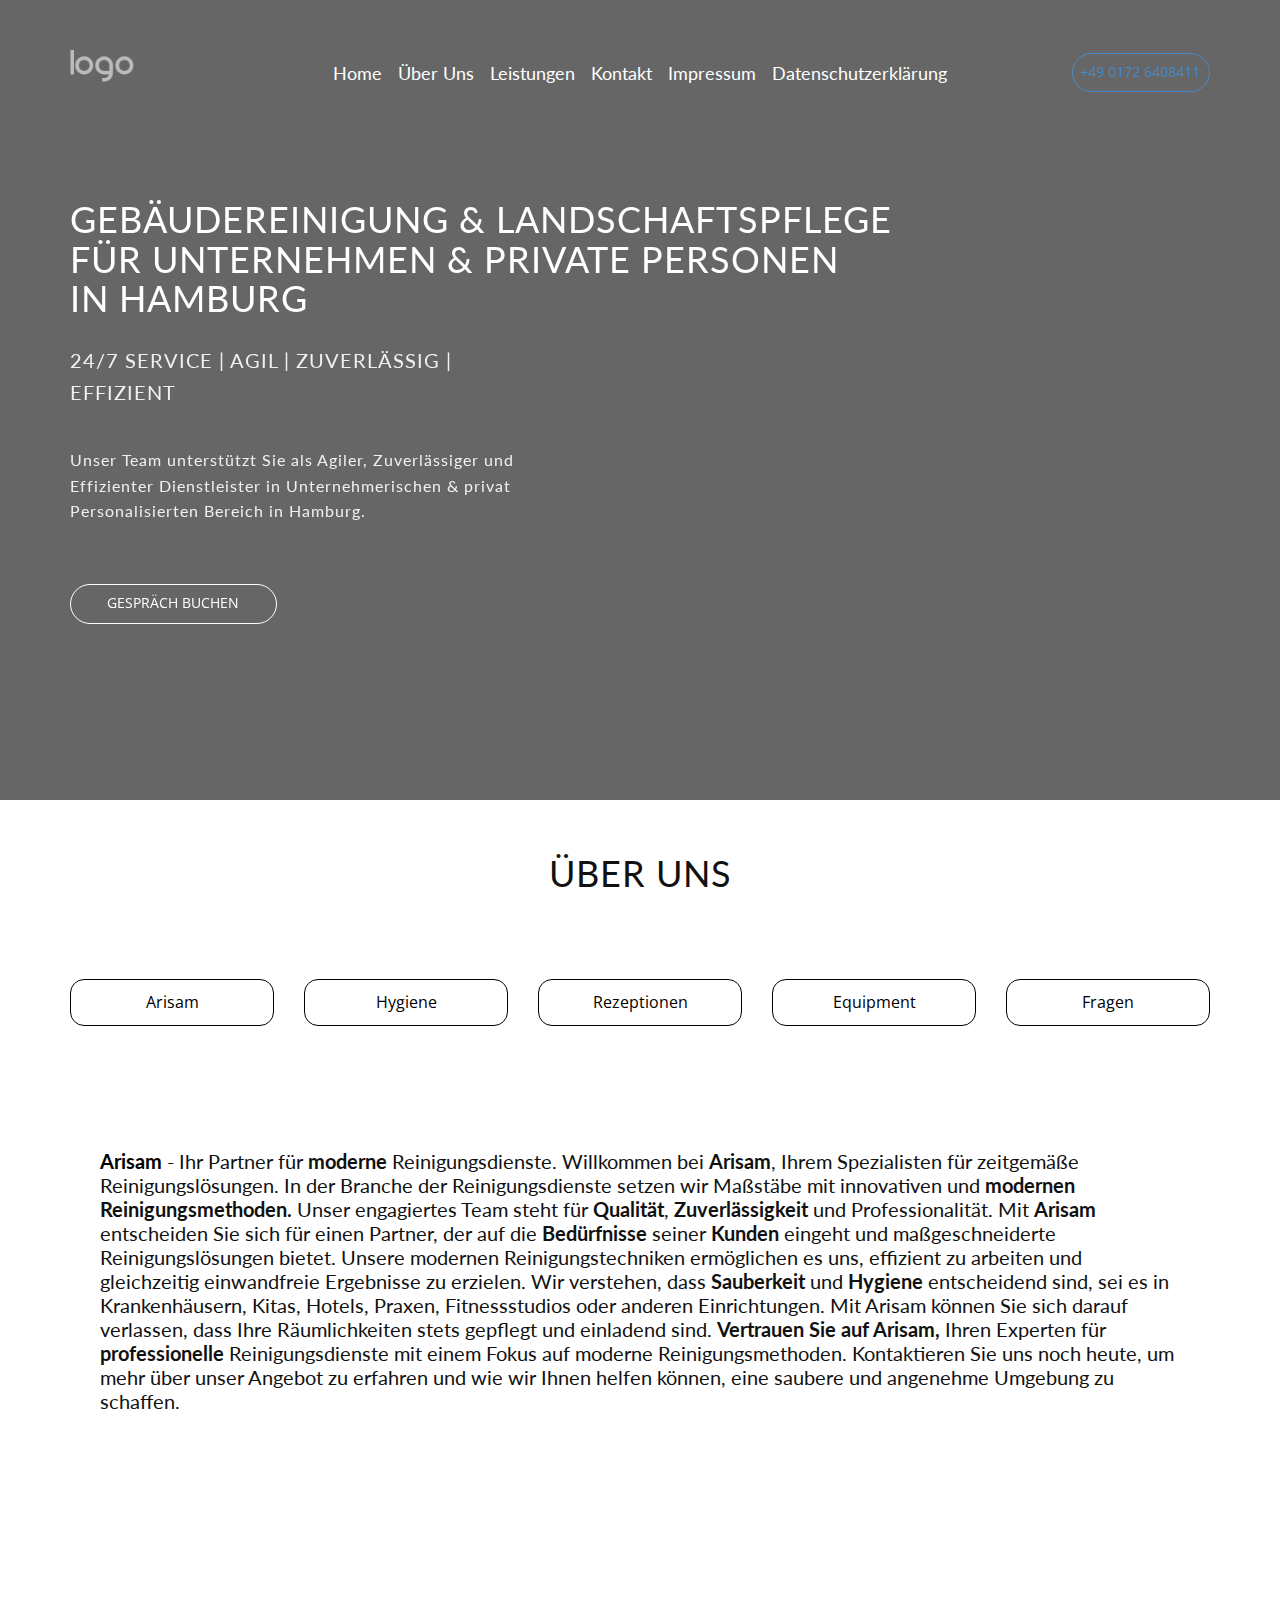
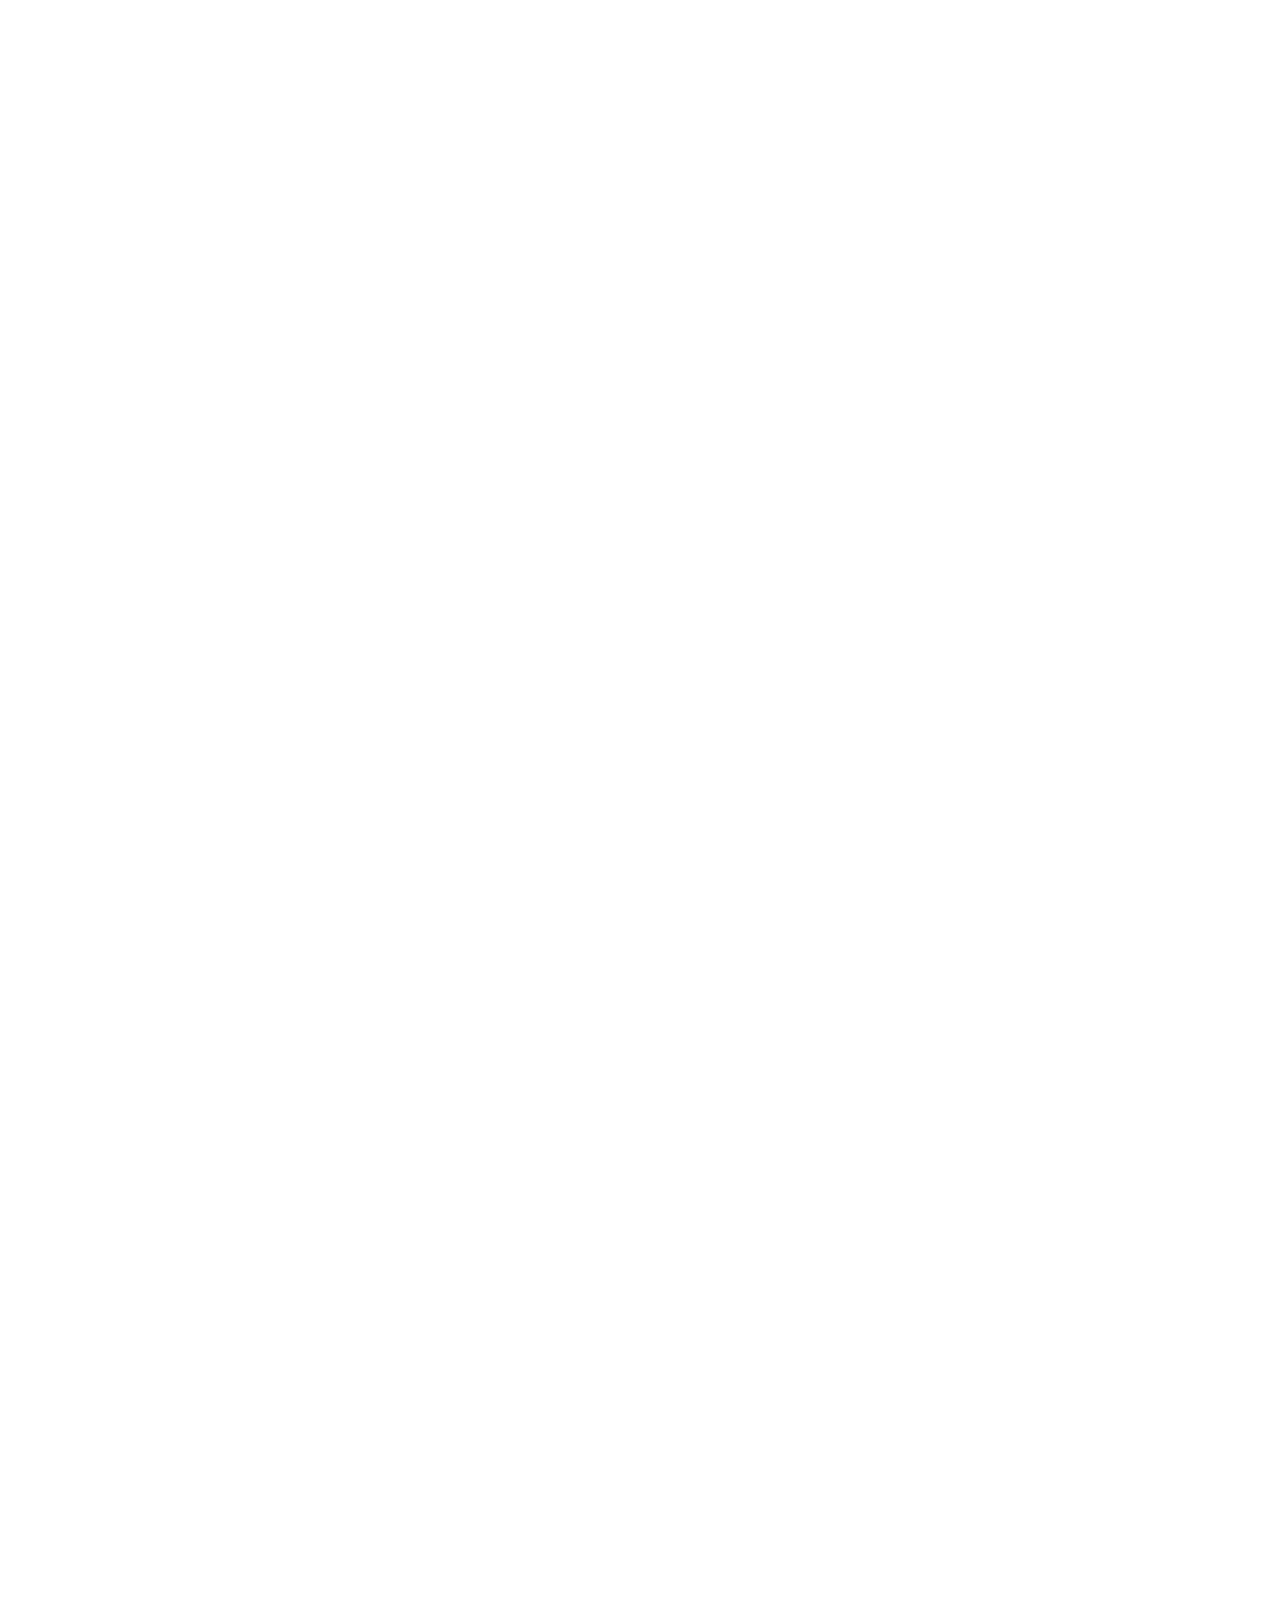
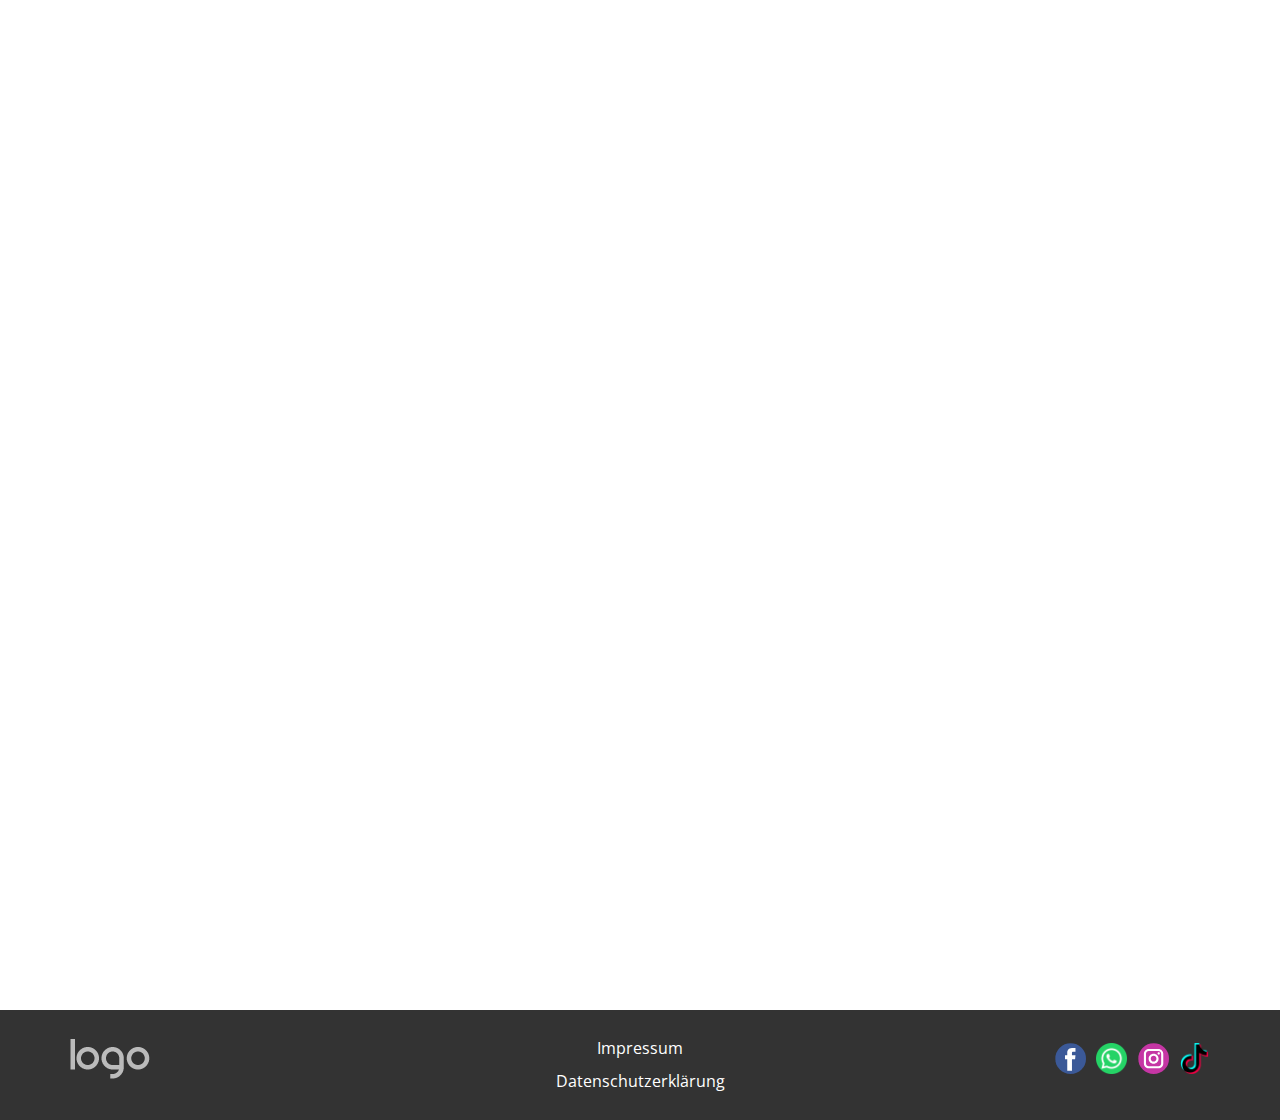
==== index.html @ d4db9c3c "teste" ====
<!DOCTYPE html>
<html style="font-size: 16px;" lang="de"><head>
    <meta name="viewport" content="width=device-width, initial-scale=1.0">
    <meta charset="utf-8">
    <meta name="keywords" content="gebäudereinigung &amp;amp; Landschaftspflege&nbsp;für unternehmen &amp;amp; private personen&nbsp;in hamburg​">
    <meta name="description" content="">
    <title>Arisam | Gebäudereinigung</title>
    <script id="usercentrics-cmp" async data-eu-mode="true" data-settings-id="isVjv4gxLFCTlb" src="https://app.eu.usercentrics.eu/browser-ui/latest/loader.js"></script>
    <link rel="stylesheet" href="style.css" media="screen">
<link rel="stylesheet" href="Home.css" media="screen">
    <script class="u-script" type="text/javascript" src="jquery-1.9.1.min.js" defer=""></script>
    <script class="u-script" type="text/javascript" src="main.js" defer=""></script>
    <meta name="referrer" content="origin">
    <link id="u-theme-google-font" rel="stylesheet" href="https://fonts.googleapis.com/css?family=Roboto:100,100i,300,300i,400,400i,500,500i,700,700i,900,900i|Open+Sans:300,300i,400,400i,500,500i,600,600i,700,700i,800,800i">
    <link id="u-page-google-font" rel="stylesheet" href="https://fonts.googleapis.com/css?family=Lato:100,100i,300,300i,400,400i,700,700i,900,900i">
    
    
    
    
    
    
    <script type="application/ld+json">{
		"@context": "http://schema.org",
		"@type": "Organization",
		"name": "Arisam",
		"url": "/",
		"logo": "images/default-logo.png",
		"sameAs": []
}</script>
    <meta name="theme-color" content="#478ac9">
    <meta property="og:title" content="Home">
    <meta property="og:description" content="">
    <meta property="og:type" content="website">
    <link rel="canonical" href="/">
  <meta data-intl-tel-input-cdn-path="intlTelInput/"></head>
  <body data-home-page="https://website6240409..io/Home.html?version=733e96cb-201c-12e9-21e8-e56698cddb8b" data-home-page-title="Home" data-path-to-root="./" data-include-products="false" class="u-body u-overlap u-overlap-contrast u-xxl-mode" data-lang="en"><header class="u-clearfix u-header u-header" id="sec-2824"><div class="u-clearfix u-sheet u-sheet-1">
        <a href="#" class="u-image u-logo u-image-1" data-image-width="80" data-image-height="40">
          <img class="u-logo-image u-logo-image-1" src="images/default-logo.png">
        </a>
        <nav class="u-menu u-menu-one-level u-offcanvas u-menu-1" data-responsive-from="SM">
          <div class="menu-collapse u-custom-font u-font-lato" style="font-size: 1.125rem; letter-spacing: 0px;">
            <a class="u-button-style u-custom-left-right-menu-spacing u-custom-padding-bottom u-custom-text-active-color u-custom-text-color u-custom-text-hover-color u-custom-top-bottom-menu-spacing u-nav-link u-text-active-palette-1-base u-text-black u-text-hover-palette-2-base" href="#" style="padding: 4px 10px; font-size: calc(1em + 8px);">
              <svg class="u-svg-link" viewBox="0 0 24 24"><use xmlns:xlink="http://www.w3.org/1999/xlink" xlink:href="#menu-hamburger"></use></svg>
              <svg class="u-svg-content" version="1.1" id="menu-hamburger" viewBox="0 0 16 16" x="0px" y="0px" xmlns:xlink="http://www.w3.org/1999/xlink" xmlns="http://www.w3.org/2000/svg"><g><rect y="1" width="16" height="2"></rect><rect y="7" width="16" height="2"></rect><rect y="13" width="16" height="2"></rect>
</g></svg>
            </a>
          </div>
          <div class="u-custom-menu u-nav-container">
            <ul class="u-custom-font u-font-lato u-nav u-unstyled u-nav-1"><li class="u-nav-item"><a class="u-button-style u-nav-link u-text-active-white u-text-hover-white" href="Home.html" style="padding: 10px 8px;">Home</a>
            </li><li class="u-nav-item"><a class="u-button-style u-nav-link u-text-active-white u-text-hover-white" href="#sec-40c2" style="padding: 10px 8px;">Über Uns</a>
            </li><li class="u-nav-item"><a class="u-button-style u-nav-link u-text-active-white u-text-hover-white" href="#sec-1cfa" style="padding: 10px 8px;">Leistungen</a>
            </li><li class="u-nav-item"><a class="u-button-style u-nav-link u-text-active-white u-text-hover-white" href="#sec-18fa" style="padding: 10px 8px;">Kontakt</a>
            </li><li class="u-nav-item"><a class="u-button-style u-nav-link u-text-active-white u-text-hover-white" href="#sec-18fa" style="padding: 10px 8px;">Impressum</a>
            </li><li class="u-nav-item"><a class="u-button-style u-nav-link u-text-active-white u-text-hover-white" href="#sec-18fa" style="padding: 10px 8px;">Datenschutzerklärung</a>
            </li></ul>
          </div>
          <div class="u-custom-menu u-nav-container-collapse">
            <div class="u-black u-container-style u-inner-container-layout u-opacity u-opacity-95 u-sidenav">
              <div class="u-inner-container-layout u-sidenav-overflow">
                <div class="u-menu-close"></div>
                <ul class="u-align-center u-nav u-popupmenu-items u-unstyled u-nav-2"><li class="u-nav-item"><a class="u-button-style u-nav-link" href="Home.html">Home</a>
</li><li class="u-nav-item"><a class="u-button-style u-nav-link" href="#sec-40c2">Über Uns</a>
</li><li class="u-nav-item"><a class="u-button-style u-nav-link" href="#">Leistungen</a>
</li><li class="u-nav-item"><a class="u-button-style  u-nav-link" href="#">Kontakt</a>
</li><li class="u-nav-item"><a class="u-button-style u-nav-link" href="#">Impressum</a>
</li><li class="u-nav-item"><a class="u-button-style u-nav-link" href="#">Datenschutzerklärung</a>
</li></ul>
              </div>
            </div>
            <div class="u-black u-menu-overlay u-opacity u-opacity-70"></div>
          </div>
        </nav>
        <a href="tel: 0172 6408411" class="u-align-center u-border-1 u-border-hover-palette-1-base u-border-palette-1-base u-btn u-btn-round u-button-style u-none u-radius u-text-active-white u-text-palette-1-base u-btn-1" data-animation-name="customAnimationIn" data-animation-duration="2000" data-animation-delay="0">+49 0172 6408411</a>
      </div></header>
    <section class="u-clearfix u-shading u-uploaded-video u-video u-section-1" id="sec-b56a">
      <div class="u-background-video u-expanded" style="">
        <div class="embed-responsive">
          <video class="embed-responsive-item" data-autoplay="1" loop="" muted="1" autoplay="autoplay" playsinline="">
            <source src="files/AddTitle.webm" type="video/webm">
            <p>Your browser does not support HTML5 video.</p>
          </video>
        </div>
        <div class="u-video-shading" style="background-image: linear-gradient(0deg, rgba(0,0,0,0.6), rgba(0,0,0,0.6));"></div>
      </div>
      <div class="u-clearfix u-sheet u-sheet-1">
        <h1 class="u-custom-font u-font-lato u-text u-text-1" data-animation-name="customAnimationIn" data-animation-duration="2000">gebäudereinigung &amp; Landschaftspflege&nbsp;<br>für unternehmen &amp; private personen&nbsp;<br>in hamburg 
        </h1>
        <p class="u-custom-font u-font-lato u-text u-text-custom-color-2 u-text-2" data-animation-name="customAnimationIn" data-animation-duration="2000">24/7 Service | Agil | Zuverlässig | Effizient </p>
        <p class="u-custom-font u-font-lato u-text u-text-custom-color-2 u-text-3" data-animation-name="customAnimationIn" data-animation-duration="2000">Unser Team unterstützt Sie als Agiler, Zuverlässiger und Effizienter Dienstleister in Unternehmerischen &amp; privat Personalisierten Bereich in Hamburg.</p>
        <a href="#" class="u-align-center u-border-1 u-border-hover-custom-color-1 u-border-white u-btn u-btn-round u-button-style u-none u-radius-50 u-text-active-white u-text-body-alt-color u-btn-1" data-animation-name="customAnimationIn" data-animation-duration="2000">gespräch buchen </a>
      </div>
    </section>
    <section class="u-clearfix u-section-2" id="sec-40c2">
      <div class="u-clearfix u-sheet u-sheet-1">
        <h1 class="u-custom-font u-font-lato u-text u-text-default u-text-1">Über uns </h1>
        <div class="u-expanded-width u-tab-links-align-justify u-tabs u-tabs-1">
          <ul class="u-spacing-30 u-tab-list u-unstyled" role="tablist"><li class="u-tab-item" role="presentation"><a class="active u-border-1 u-border-black u-btn-round u-button-style u-hover-custom-color-8 u-radius u-tab-link u-tab-link-1" id="link-tab-081f" href="#tab-081f" role="tab" aria-controls="tab-081f" aria-selected="true">Arisam </a>
</li><li class="u-tab-item" role="presentation"><a class="u-border-1 u-border-black u-btn-round u-button-style u-hover-custom-color-8 u-radius u-tab-link u-tab-link-2" id="link-tab-4d57" href="#tab-4d57" role="tab" aria-controls="tab-4d57" aria-selected="false">Hygiene </a>
</li><li class="u-tab-item" role="presentation"><a class="u-border-1 u-border-black u-btn-round u-button-style u-hover-custom-color-8 u-radius u-tab-link u-tab-link-3" id="link-tab-3a42" href="#tab-3a42" role="tab" aria-controls="tab-3a42" aria-selected="false">Rezeptionen </a>
</li><li class="u-tab-item u-tab-item-4" role="presentation"><a class="u-border-1 u-border-black u-btn-round u-button-style u-hover-custom-color-8 u-radius u-tab-link u-tab-link-4" id="tab-d7e7" href="#link-tab-d7e7" role="tab" aria-controls="link-tab-d7e7" aria-selected="false">Equipment </a>
</li><li class="u-tab-item u-tab-item-5" role="presentation"><a class="u-border-1 u-border-black u-btn-round u-button-style u-hover-custom-color-8 u-radius u-tab-link u-tab-link-5" id="tab-6219" href="#link-tab-6219" role="tab" aria-controls="link-tab-6219" aria-selected="false">Fragen </a>
</li></ul>
          <div class="u-tab-content">
            <div class="u-container-style u-tab-active u-tab-pane" id="tab-081f" role="tabpanel" aria-labelledby="link-tab-081f">
              <div class="u-container-layout u-valign-bottom-xs u-container-layout-1">
                <h4 class="u-custom-font u-font-lato u-text u-text-2">
                  <span class="u-text-black" style="font-weight: 700;">Arisam</span> - Ihr Partner für <span style="font-weight: 700;">moderne</span> Reinigungsdienste. Willkommen bei <span style="font-weight: 700;">Arisam</span>, Ihrem Spezialisten für zeitgemäße Reinigungslösungen. In der Branche der Reinigungsdienste setzen wir Maßstäbe mit innovativen und <span style="font-weight: 700;">modernen Reinigungsmethoden.</span> Unser engagiertes Team steht für <span style="font-weight: 700;">Qualität</span>, <span style="font-weight: 700;">Zuverlässigkeit</span> und Professionalität.
Mit <span style="font-weight: 700;">Arisam</span> entscheiden Sie sich für einen Partner, der auf die <span style="font-weight: 700;">Bedürfnisse</span> seiner <span style="font-weight: 700;">Kunden</span> eingeht und maßgeschneiderte Reinigungslösungen bietet. Unsere modernen Reinigungstechniken ermöglichen es uns, effizient zu arbeiten und gleichzeitig einwandfreie Ergebnisse zu erzielen.
Wir verstehen, dass <span style="font-weight: 700;">Sauberkeit</span> und <span style="font-weight: 700;">Hygiene</span> entscheidend sind, sei es in Krankenhäusern, Kitas, Hotels, Praxen, Fitnessstudios oder anderen Einrichtungen. Mit Arisam können Sie sich darauf verlassen, dass Ihre Räumlichkeiten stets gepflegt und einladend sind. <span style="font-weight: 700;">Vertrauen Sie auf Arisam,</span> Ihren Experten für <span style="font-weight: 700;">professionelle</span> Reinigungsdienste mit einem Fokus auf moderne Reinigungsmethoden. Kontaktieren Sie uns noch heute, um mehr über unser Angebot zu erfahren und wie wir Ihnen helfen können, eine saubere und angenehme Umgebung zu schaffen. 
                </h4>
              </div>
            </div>
            <div class="u-container-style u-tab-pane" id="tab-4d57" role="tabpanel" aria-labelledby="link-tab-4d57">
              <div class="u-container-layout u-container-layout-2">
                <p class="u-custom-font u-font-lato u-text u-text-3">
                  <span style="font-weight: 700;">Arisam</span> legt großen Wert auf fürsorgliche <span style="font-weight: 700;">Hygiene</span>. Unser <span style="font-weight: 700;">professionelles</span> Team sorgt dafür, dass jeder, <span style="font-weight: 700;">Raum</span> | <span style="font-weight: 700;">Allgemeinfläche</span> | <span style="font-weight: 700;">Fenster</span> | <span style="font-weight: 700;">Gerüst</span> makellos <span style="font-weight: 700;">sauber</span> und <span style="font-weight: 700;">hygienisch</span> rein ist. Wir verwenden <span style="font-weight: 700;">hochwertige</span> Reinigungsmittel und <span style="font-weight: 700;">modernste</span> Technologien, um ein gesundes und sauberes Umfeld zu schaffen. Unsere gründliche Reinigungsdienste bieten Komfort und <span style="font-weight: 700;">Sicherheit</span> für alle unsere geschätzten Kunden. 
                </p>
              </div>
            </div>
            <div class="u-container-style u-tab-pane" id="tab-3a42" role="tabpanel" aria-labelledby="link-tab-3a42">
              <div class="u-container-layout u-container-layout-3"></div>
            </div>
            <div class="u-container-style u-tab-pane" id="link-tab-d7e7" role="tabpanel" aria-labelledby="tab-d7e7">
              <div class="u-container-layout u-container-layout-4">
                <p class="u-custom-font u-font-lato u-text u-text-default u-text-4">Bei <span style="font-weight: 700;">Arisam</span> setzen wir auf <span style="font-weight: 700;">moderne</span> Technologien, um unseren Kunden <span style="font-weight: 700;">erstklassige</span> Reinigungsdienste zu bieten. Unsere <span style="font-weight: 700;">innovativen</span> Reinigungsgeräte und -<span style="font-weight: 700;">methoden</span> garantieren <span style="font-weight: 700;">effiziente</span> und gründliche Ergebnisse. Mit unserem Engagement für <span style="font-weight: 700;">Technologie</span> und <span style="font-weight: 700;">Qualität</span> können wir sicherstellen, dass jeder Raum makellos sauber wird. <span style="font-weight: 700;">Vertrauen</span> Sie auf <span style="font-weight: 700;">Arisam</span> für professionelle Reinigung mit <span style="font-weight: 700;">modernster</span> Technologie! 
                </p>
              </div>
            </div>
            <div class="u-container-style u-tab-pane" id="link-tab-6219" role="tabpanel" aria-labelledby="tab-6219">
              <div class="u-container-layout u-container-layout-5">
                <div class="u-accordion u-spacing-2 u-accordion-1">
                  <div class="u-accordion-item">
                    <a class="active u-accordion-link u-border-1 u-border-active-grey-25 u-border-grey-30 u-border-hover-grey-30 u-border-no-left u-border-no-right u-border-no-top u-button-style u-custom-font u-font-lato u-text-active-black u-text-body-color u-text-hover-black u-accordion-link-1" id="link-accordion-7c0e" aria-controls="accordion-7c0e" aria-selected="true">
                      <span class="u-accordion-link-text">24/7 Service? </span><span class="u-accordion-link-icon u-icon u-text-grey-40 u-icon-1"><svg class="u-svg-link" preserveAspectRatio="xMidYMin slice" viewBox="0 0 512 512" style=""><use xmlns:xlink="http://www.w3.org/1999/xlink" xlink:href="#svg-efea"></use></svg><svg xmlns="http://www.w3.org/2000/svg" xmlns:xlink="http://www.w3.org/1999/xlink" version="1.1" xml:space="preserve" class="u-svg-content" viewBox="0 0 512 512" x="0px" y="0px" id="svg-efea" style="enable-background:new 0 0 512 512;"><g><g><path d="M509.121,125.966c-3.838-3.838-10.055-3.838-13.893,0L256.005,365.194L16.771,125.966c-3.838-3.838-10.055-3.838-13.893,0    c-3.838,3.838-3.838,10.055,0,13.893l246.18,246.175c1.842,1.842,4.337,2.878,6.947,2.878c2.61,0,5.104-1.036,6.946-2.878    l246.17-246.175C512.959,136.021,512.959,129.804,509.121,125.966z"></path>
</g>
</g></svg></span>
                    </a>
                    <div class="u-accordion-active u-accordion-pane u-align-left u-container-style u-accordion-pane-1" id="accordion-7c0e" aria-labelledby="link-accordion-7c0e">
                      <div class="u-container-layout u-container-layout-6">
                        <p class="u-custom-font u-font-lato u-text u-text-default u-text-5">Wir bei <span style="font-weight: 700;">Arisam </span>sind stolz darauf, Ihnen unseren erstklassigen <span style="font-weight: 700;">24/7 </span>
                          <span style="font-weight: 700;">Bereitschaftsdienst </span>anzubieten. Unser <span style="font-weight: 700;">Team </span>steht Ihnen <span style="font-weight: 700;">rund </span>um die <span style="font-weight: 700;">Uhr </span>zur <span style="font-weight: 700;">Verfügung</span>, um Ihre <span style="font-weight: 700;">Anliegen </span>schnell und <span style="font-weight: 700;">effizient </span>zu bearbeiten. 
                        </p>
                      </div>
                    </div>
                  </div>
                  <div class="u-accordion-item">
                    <a class="u-accordion-link u-border-1 u-border-active-grey-25 u-border-grey-30 u-border-hover-grey-30 u-border-no-left u-border-no-right u-border-no-top u-button-style u-custom-font u-font-lato u-text-active-black u-text-body-color u-text-hover-black u-accordion-link-2" id="link-accordion-05cb" aria-controls="accordion-05cb" aria-selected="false">
                      <span class="u-accordion-link-text">Unser Team?</span><span class="u-accordion-link-icon u-icon u-text-grey-40 u-icon-2"><svg class="u-svg-link" preserveAspectRatio="xMidYMin slice" viewBox="0 0 512 512" style=""><use xmlns:xlink="http://www.w3.org/1999/xlink" xlink:href="#svg-6ce4"></use></svg><svg xmlns="http://www.w3.org/2000/svg" xmlns:xlink="http://www.w3.org/1999/xlink" version="1.1" xml:space="preserve" class="u-svg-content" viewBox="0 0 512 512" x="0px" y="0px" id="svg-6ce4" style="enable-background:new 0 0 512 512;"><g><g><path d="M509.121,125.966c-3.838-3.838-10.055-3.838-13.893,0L256.005,365.194L16.771,125.966c-3.838-3.838-10.055-3.838-13.893,0    c-3.838,3.838-3.838,10.055,0,13.893l246.18,246.175c1.842,1.842,4.337,2.878,6.947,2.878c2.61,0,5.104-1.036,6.946-2.878    l246.17-246.175C512.959,136.021,512.959,129.804,509.121,125.966z"></path>
</g>
</g></svg></span>
                    </a>
                    <div class="u-accordion-pane u-align-left u-container-style u-accordion-pane-2" id="accordion-05cb" aria-labelledby="link-accordion-05cb">
                      <div class="u-container-layout u-container-layout-7">
                        <p class="u-custom-font u-font-lato u-text u-text-default u-text-6">Wir von <span style="font-weight: 700;">Arisam</span> legen großen Wert auf <span style="font-weight: 700;">Teamwork</span>, <span style="font-weight: 700;">Kommunikation </span>und <span style="font-weight: 700;">Kundenzufriedenheit</span>. Unser Ziel ist es, Ihre Erwartungen zu <span style="font-weight: 700;">übertreffen </span>und Ihnen ein <span style="font-weight: 700;">sauberes </span>und angenehmes <span style="font-weight: 700;">Umfeld </span>zu bieten. 
                        </p>
                      </div>
                    </div>
                  </div>
                  <div class="u-accordion-item">
                    <a class="u-accordion-link u-border-1 u-border-active-grey-25 u-border-grey-30 u-border-hover-grey-30 u-border-no-left u-border-no-right u-border-no-top u-button-style u-custom-font u-font-lato u-text-active-black u-text-body-color u-text-hover-black u-accordion-link-3" id="link-accordion-a6bb" aria-controls="accordion-a6bb" aria-selected="false">
                      <span class="u-accordion-link-text">Unzufriedene Kunden! </span><span class="u-accordion-link-icon u-icon u-text-grey-40 u-icon-3"><svg class="u-svg-link" preserveAspectRatio="xMidYMin slice" viewBox="0 0 512 512" style=""><use xmlns:xlink="http://www.w3.org/1999/xlink" xlink:href="#svg-4429"></use></svg><svg xmlns="http://www.w3.org/2000/svg" xmlns:xlink="http://www.w3.org/1999/xlink" version="1.1" xml:space="preserve" class="u-svg-content" viewBox="0 0 512 512" x="0px" y="0px" id="svg-4429" style="enable-background:new 0 0 512 512;"><g><g><path d="M509.121,125.966c-3.838-3.838-10.055-3.838-13.893,0L256.005,365.194L16.771,125.966c-3.838-3.838-10.055-3.838-13.893,0    c-3.838,3.838-3.838,10.055,0,13.893l246.18,246.175c1.842,1.842,4.337,2.878,6.947,2.878c2.61,0,5.104-1.036,6.946-2.878    l246.17-246.175C512.959,136.021,512.959,129.804,509.121,125.966z"></path>
</g>
</g></svg></span>
                    </a>
                    <div class="u-accordion-pane u-align-left u-container-style u-accordion-pane-3" id="accordion-a6bb" aria-labelledby="link-accordion-a6bb">
                      <div class="u-container-layout u-container-layout-8">
                        <p class="u-custom-font u-font-lato u-text u-text-default u-text-7">Bitte zögern Sie nicht, sich immer direkt an uns zu wenden, wenn Sie mit unserer <span style="font-weight: 700;">Leistung </span>nicht <span style="font-weight: 700;">zufrieden </span>sind. Unser <span style="font-weight: 700;">Team </span>steht Ihnen <span style="font-weight: 700;">jederzeit</span> zur <span style="font-weight: 700;">Verfügung</span>, um auf Ihre <span style="font-weight: 700;">Anliegen </span>einzugehen und <span style="font-weight: 700;">Lösungen </span>zu finden. 
                        </p>
                      </div>
                    </div>
                  </div>
                  <div class="u-accordion-item">
                    <a class="u-accordion-link u-border-1 u-border-active-grey-25 u-border-grey-30 u-border-hover-grey-30 u-border-no-left u-border-no-right u-border-no-top u-button-style u-custom-font u-font-lato u-text-active-black u-text-body-color u-text-hover-black u-accordion-link-4" id="link-bf7d" aria-controls="bf7d" aria-selected="false">
                      <span class="u-accordion-link-text">Soon </span><span class="u-accordion-link-icon u-icon u-text-grey-40 u-icon-4"><svg class="u-svg-link" preserveAspectRatio="xMidYMin slice" viewBox="0 0 16 16" style=""><use xlink:href="#svg-0c91"></use></svg><svg class="u-svg-content" viewBox="0 0 16 16" x="0px" y="0px" id="svg-0c91"><path d="M8,10.7L1.6,5.3c-0.4-0.4-1-0.4-1.3,0c-0.4,0.4-0.4,0.9,0,1.3l7.2,6.1c0.1,0.1,0.4,0.2,0.6,0.2s0.4-0.1,0.6-0.2l7.1-6
	c0.4-0.4,0.4-0.9,0-1.3c-0.4-0.4-1-0.4-1.3,0L8,10.7z"></path></svg></span>
                    </a>
                    <div class="u-accordion-pane u-align-left u-container-style u-accordion-pane-4" id="bf7d" aria-labelledby="link-bf7d">
                      <div class="u-container-layout u-container-layout-9"></div>
                    </div>
                  </div>
                </div>
              </div>
            </div>
          </div>
        </div>
      </div>
    </section>
    <section class="u-clearfix u-section-3" id="sec-1cfa">
      <div class="u-clearfix u-sheet u-sheet-1">
        <h1 class="u-custom-font u-font-lato u-hidden-xs u-text u-text-default u-text-1" data-animation-name="customAnimationIn" data-animation-duration="1000" data-animation-delay="0">unser service </h1>
        <div class="u-expanded-width u-list u-list-1">
          <div class="u-repeater u-repeater-1">
            <div class="u-container-style u-list-item u-repeater-item">
              <div class="u-container-layout u-similar-container u-container-layout-1">
                <div class="u-container-style u-custom-item u-group u-radius u-shape-round u-white u-group-1" data-animation-name="customAnimationIn" data-animation-duration="1000" data-animation-delay="0">
                  <div class="u-container-layout u-container-layout-2">
                    <h4 class="u-custom-font u-font-lato u-text u-text-default u-text-2">Grünanlagenpflege </h4>
                    <div class="u-border-1 u-border-black u-line u-line-horizontal u-line-1"></div>
                    <ul class="u-custom-font u-custom-list u-font-lato u-spacing-10 u-text u-text-default u-text-3">
                      <li>
                        <div class="u-list-icon u-text-custom-color-6">
                          <svg class="u-svg-content" viewBox="0 0 512 512" id="svg-fef2"><ellipse cx="256" cy="256" fill="currentColor" rx="256" ry="255.8"></ellipse><path d="m235.5 392.1-121.1-94.3 34.4-44.2 74.4 57.9 122.6-177 46.1 31.9z" fill="#fff"></path></svg>
                        </div>Heckenschneiden<br>
                      </li>
                      <li>
                        <div class="u-list-icon u-text-custom-color-6">
                          <svg class="u-svg-content" viewBox="0 0 512 512" id="svg-fef2"><ellipse cx="256" cy="256" fill="currentColor" rx="256" ry="255.8"></ellipse><path d="m235.5 392.1-121.1-94.3 34.4-44.2 74.4 57.9 122.6-177 46.1 31.9z" fill="#fff"></path></svg>
                        </div>Rückschnitt<br>
                      </li>
                      <li>
                        <div class="u-list-icon u-text-custom-color-6">
                          <svg class="u-svg-content" viewBox="0 0 512 512" id="svg-fef2"><ellipse cx="256" cy="256" fill="currentColor" rx="256" ry="255.8"></ellipse><path d="m235.5 392.1-121.1-94.3 34.4-44.2 74.4 57.9 122.6-177 46.1 31.9z" fill="#fff"></path></svg>
                        </div>Formschnitt<br>
                      </li>
                      <li>
                        <div class="u-list-icon u-text-custom-color-6">
                          <svg class="u-svg-content" viewBox="0 0 512 512" id="svg-fef2"><ellipse cx="256" cy="256" fill="currentColor" rx="256" ry="255.8"></ellipse><path d="m235.5 392.1-121.1-94.3 34.4-44.2 74.4 57.9 122.6-177 46.1 31.9z" fill="#fff"></path></svg>
                        </div>Rasenmähen<br>
                      </li>
                      <li>
                        <div class="u-list-icon u-text-custom-color-6">
                          <svg class="u-svg-content" viewBox="0 0 512 512" id="svg-fef2"><ellipse cx="256" cy="256" fill="currentColor" rx="256" ry="255.8"></ellipse><path d="m235.5 392.1-121.1-94.3 34.4-44.2 74.4 57.9 122.6-177 46.1 31.9z" fill="#fff"></path></svg>
                        </div>Gartenpflege<br>
                      </li>
                      <li>
                        <div class="u-list-icon u-text-custom-color-6">
                          <svg class="u-svg-content" viewBox="0 0 512 512" id="svg-fef2"><ellipse cx="256" cy="256" fill="currentColor" rx="256" ry="255.8"></ellipse><path d="m235.5 392.1-121.1-94.3 34.4-44.2 74.4 57.9 122.6-177 46.1 31.9z" fill="#fff"></path></svg>
                        </div>Laub Entfernung&nbsp;<br>
                      </li>
                    </ul>
                    <a href="Contact-Service.html" class="u-border-1 u-border-black u-border-hover-custom-color-10 u-btn u-btn-round u-button-style u-none u-radius u-btn-1">Buchen </a>
                  </div>
                </div>
              </div>
            </div>
            <div class="u-container-style u-list-item u-repeater-item">
              <div class="u-container-layout u-similar-container u-container-layout-3">
                <div class="u-container-style u-custom-item u-group u-radius u-shape-round u-white u-group-2" data-animation-name="customAnimationIn" data-animation-duration="2000" data-animation-delay="0">
                  <div class="u-container-layout u-container-layout-4">
                    <h4 class="u-custom-font u-font-lato u-text u-text-default u-text-4">Treppenhausreinigung </h4>
                    <div class="u-border-1 u-border-black u-line u-line-horizontal u-line-2"></div>
                    <ul class="u-custom-font u-custom-list u-font-lato u-spacing-10 u-text u-text-default u-text-5">
                      <li>
                        <div class="u-list-icon u-text-palette-1-base">
                          <svg class="u-svg-content" viewBox="0 0 512 512" id="svg-b5db"><ellipse cx="256" cy="256" fill="currentColor" rx="256" ry="255.8"></ellipse><path d="m235.5 392.1-121.1-94.3 34.4-44.2 74.4 57.9 122.6-177 46.1 31.9z" fill="#fff"></path></svg>
                        </div>Eingangsbereich<br>
                      </li>
                      <li>
                        <div class="u-list-icon u-text-palette-1-base">
                          <svg class="u-svg-content" viewBox="0 0 512 512" id="svg-b5db"><ellipse cx="256" cy="256" fill="currentColor" rx="256" ry="255.8"></ellipse><path d="m235.5 392.1-121.1-94.3 34.4-44.2 74.4 57.9 122.6-177 46.1 31.9z" fill="#fff"></path></svg>
                        </div>Treppen<br>
                      </li>
                      <li>
                        <div class="u-list-icon u-text-palette-1-base">
                          <svg class="u-svg-content" viewBox="0 0 512 512" id="svg-b5db"><ellipse cx="256" cy="256" fill="currentColor" rx="256" ry="255.8"></ellipse><path d="m235.5 392.1-121.1-94.3 34.4-44.2 74.4 57.9 122.6-177 46.1 31.9z" fill="#fff"></path></svg>
                        </div>Böden<br>
                      </li>
                      <li>
                        <div class="u-list-icon u-text-palette-1-base">
                          <svg class="u-svg-content" viewBox="0 0 512 512" id="svg-b5db"><ellipse cx="256" cy="256" fill="currentColor" rx="256" ry="255.8"></ellipse><path d="m235.5 392.1-121.1-94.3 34.4-44.2 74.4 57.9 122.6-177 46.1 31.9z" fill="#fff"></path></svg>
                        </div>Handläufe<br>
                      </li>
                      <li>
                        <div class="u-list-icon u-text-palette-1-base">
                          <svg class="u-svg-content" viewBox="0 0 512 512" id="svg-b5db"><ellipse cx="256" cy="256" fill="currentColor" rx="256" ry="255.8"></ellipse><path d="m235.5 392.1-121.1-94.3 34.4-44.2 74.4 57.9 122.6-177 46.1 31.9z" fill="#fff"></path></svg>
                        </div>Geländer<br>
                      </li>
                      <li>
                        <div class="u-list-icon u-text-palette-1-base">
                          <svg class="u-svg-content" viewBox="0 0 512 512" id="svg-b5db"><ellipse cx="256" cy="256" fill="currentColor" rx="256" ry="255.8"></ellipse><path d="m235.5 392.1-121.1-94.3 34.4-44.2 74.4 57.9 122.6-177 46.1 31.9z" fill="#fff"></path></svg>
                        </div>Desinfektionsreinigung<br>
                      </li>
                    </ul>
                    <a href="Contact-Service.html" class="u-border-1 u-border-black u-border-hover-custom-color-10 u-btn u-btn-round u-button-style u-none u-radius u-btn-2">Buchen </a>
                  </div>
                </div>
              </div>
            </div>
            <div class="u-container-style u-list-item u-repeater-item">
              <div class="u-container-layout u-similar-container u-container-layout-5">
                <div class="u-container-style u-custom-item u-group u-radius u-shape-round u-white u-group-3" data-animation-name="customAnimationIn" data-animation-duration="3000" data-animation-delay="0">
                  <div class="u-container-layout u-container-layout-6">
                    <h4 class="u-custom-font u-font-lato u-text u-text-default u-text-6">Glasreinigung </h4>
                    <div class="u-border-1 u-border-black u-line u-line-horizontal u-line-3"></div>
                    <ul class="u-custom-font u-custom-list u-font-lato u-spacing-10 u-text u-text-default u-text-7">
                      <li>
                        <div class="u-list-icon u-text-palette-1-base">
                          <svg class="u-svg-content" viewBox="0 0 512 512" id="svg-6b1b"><ellipse cx="256" cy="256" fill="currentColor" rx="256" ry="255.8"></ellipse><path d="m235.5 392.1-121.1-94.3 34.4-44.2 74.4 57.9 122.6-177 46.1 31.9z" fill="#fff"></path></svg>
                        </div>Fenster&nbsp;<br>
                      </li>
                      <li>
                        <div class="u-list-icon u-text-palette-1-base">
                          <svg class="u-svg-content" viewBox="0 0 512 512" id="svg-6b1b"><ellipse cx="256" cy="256" fill="currentColor" rx="256" ry="255.8"></ellipse><path d="m235.5 392.1-121.1-94.3 34.4-44.2 74.4 57.9 122.6-177 46.1 31.9z" fill="#fff"></path></svg>
                        </div>Rahmen<br>
                      </li>
                      <li>
                        <div class="u-list-icon u-text-palette-1-base">
                          <svg class="u-svg-content" viewBox="0 0 512 512" id="svg-6b1b"><ellipse cx="256" cy="256" fill="currentColor" rx="256" ry="255.8"></ellipse><path d="m235.5 392.1-121.1-94.3 34.4-44.2 74.4 57.9 122.6-177 46.1 31.9z" fill="#fff"></path></svg>
                        </div>Fensterbänke<br>
                      </li>
                      <li>
                        <div class="u-list-icon u-text-palette-1-base">
                          <svg class="u-svg-content" viewBox="0 0 512 512" id="svg-6b1b"><ellipse cx="256" cy="256" fill="currentColor" rx="256" ry="255.8"></ellipse><path d="m235.5 392.1-121.1-94.3 34.4-44.2 74.4 57.9 122.6-177 46.1 31.9z" fill="#fff"></path></svg>
                        </div>Rollos<br>
                      </li>
                      <li>
                        <div class="u-list-icon u-text-palette-1-base">
                          <svg class="u-svg-content" viewBox="0 0 512 512" id="svg-6b1b"><ellipse cx="256" cy="256" fill="currentColor" rx="256" ry="255.8"></ellipse><path d="m235.5 392.1-121.1-94.3 34.4-44.2 74.4 57.9 122.6-177 46.1 31.9z" fill="#fff"></path></svg>
                        </div>Jalousien&nbsp;<br>
                      </li>
                      <li>
                        <div class="u-list-icon u-text-palette-1-base">
                          <svg class="u-svg-content" viewBox="0 0 512 512" id="svg-6b1b"><ellipse cx="256" cy="256" fill="currentColor" rx="256" ry="255.8"></ellipse><path d="m235.5 392.1-121.1-94.3 34.4-44.2 74.4 57.9 122.6-177 46.1 31.9z" fill="#fff"></path></svg>
                        </div>Desinfektionsreinigung<br>
                      </li>
                    </ul>
                    <a href="Contact-Service.html" class="u-border-1 u-border-black u-border-hover-custom-color-10 u-btn u-btn-round u-button-style u-none u-radius u-btn-3">Buchen </a>
                  </div>
                </div>
              </div>
            </div>
          </div>
        </div>
        <div class="u-expanded-width u-list u-list-2">
          <div class="u-repeater u-repeater-2">
            <div class="u-container-style u-list-item u-repeater-item">
              <div class="u-container-layout u-similar-container u-container-layout-7">
                <div class="u-container-style u-custom-item u-group u-radius u-shape-round u-white u-group-4" data-animation-name="fadeIn" data-animation-duration="4000" data-animation-delay="0">
                  <div class="u-container-layout u-container-layout-8">
                    <h4 class="u-custom-font u-font-lato u-text u-text-default u-text-8">Privathaushalt </h4>
                    <div class="u-border-1 u-border-black u-line u-line-horizontal u-line-4"></div>
                    <ul class="u-custom-font u-custom-list u-font-lato u-spacing-10 u-text u-text-default u-text-9">
                      <li>
                        <div class="u-list-icon u-text-palette-1-base">
                          <svg class="u-svg-content" viewBox="0 0 512 512" id="svg-fef2"><ellipse cx="256" cy="256" fill="currentColor" rx="256" ry="255.8"></ellipse><path d="m235.5 392.1-121.1-94.3 34.4-44.2 74.4 57.9 122.6-177 46.1 31.9z" fill="#fff"></path></svg>
                        </div>Haushaltsreinigung<br>
                      </li>
                      <li>
                        <div class="u-list-icon u-text-palette-1-base">
                          <svg class="u-svg-content" viewBox="0 0 512 512" id="svg-fef2"><ellipse cx="256" cy="256" fill="currentColor" rx="256" ry="255.8"></ellipse><path d="m235.5 392.1-121.1-94.3 34.4-44.2 74.4 57.9 122.6-177 46.1 31.9z" fill="#fff"></path></svg>
                        </div>Abstellräume
                      </li>
                      <li>
                        <div class="u-list-icon u-text-palette-1-base">
                          <svg class="u-svg-content" viewBox="0 0 512 512" id="svg-fef2"><ellipse cx="256" cy="256" fill="currentColor" rx="256" ry="255.8"></ellipse><path d="m235.5 392.1-121.1-94.3 34.4-44.2 74.4 57.9 122.6-177 46.1 31.9z" fill="#fff"></path></svg>
                        </div>Badezimmer
                      </li>
                      <li>
                        <div class="u-list-icon u-text-palette-1-base">
                          <svg class="u-svg-content" viewBox="0 0 512 512" id="svg-fef2"><ellipse cx="256" cy="256" fill="currentColor" rx="256" ry="255.8"></ellipse><path d="m235.5 392.1-121.1-94.3 34.4-44.2 74.4 57.9 122.6-177 46.1 31.9z" fill="#fff"></path></svg>
                        </div>Allgemeine Flächen<br>
                      </li>
                      <li>
                        <div class="u-list-icon u-text-palette-1-base">
                          <svg class="u-svg-content" viewBox="0 0 512 512" id="svg-fef2"><ellipse cx="256" cy="256" fill="currentColor" rx="256" ry="255.8"></ellipse><path d="m235.5 392.1-121.1-94.3 34.4-44.2 74.4 57.9 122.6-177 46.1 31.9z" fill="#fff"></path></svg>
                        </div>Textilien
                      </li>
                      <li>
                        <div class="u-list-icon u-text-palette-1-base">
                          <svg class="u-svg-content" viewBox="0 0 512 512" id="svg-fef2"><ellipse cx="256" cy="256" fill="currentColor" rx="256" ry="255.8"></ellipse><path d="m235.5 392.1-121.1-94.3 34.4-44.2 74.4 57.9 122.6-177 46.1 31.9z" fill="#fff"></path></svg>
                        </div>Desinfektionsreinigung<br>
                      </li>
                    </ul>
                    <a href="Contact-Service.html" class="u-border-1 u-border-black u-border-hover-custom-color-10 u-btn u-btn-round u-button-style u-none u-radius u-btn-4">Buchen </a>
                  </div>
                </div>
              </div>
            </div>
            <div class="u-container-style u-list-item u-repeater-item">
              <div class="u-container-layout u-similar-container u-container-layout-9">
                <div class="u-container-style u-custom-item u-group u-radius u-shape-round u-white u-group-5" data-animation-name="customAnimationIn" data-animation-duration="5000" data-animation-delay="0">
                  <div class="u-container-layout u-container-layout-10">
                    <h4 class="u-custom-font u-font-lato u-text u-text-default u-text-10">Bauendreinigung </h4>
                    <div class="u-border-1 u-border-black u-line u-line-horizontal u-line-5"></div>
                    <ul class="u-custom-font u-custom-list u-font-lato u-spacing-10 u-text u-text-default u-text-11">
                      <li>
                        <div class="u-list-icon u-text-palette-1-base">
                          <svg class="u-svg-content" viewBox="0 0 512 512" id="svg-b5db"><ellipse cx="256" cy="256" fill="currentColor" rx="256" ry="255.8"></ellipse><path d="m235.5 392.1-121.1-94.3 34.4-44.2 74.4 57.9 122.6-177 46.1 31.9z" fill="#fff"></path></svg>
                        </div>Allgemein Flächen
                      </li>
                      <li>
                        <div class="u-list-icon u-text-palette-1-base">
                          <svg class="u-svg-content" viewBox="0 0 512 512" id="svg-b5db"><ellipse cx="256" cy="256" fill="currentColor" rx="256" ry="255.8"></ellipse><path d="m235.5 392.1-121.1-94.3 34.4-44.2 74.4 57.9 122.6-177 46.1 31.9z" fill="#fff"></path></svg>
                        </div>Fenster
                      </li>
                      <li>
                        <div class="u-list-icon u-text-palette-1-base">
                          <svg class="u-svg-content" viewBox="0 0 512 512" id="svg-b5db"><ellipse cx="256" cy="256" fill="currentColor" rx="256" ry="255.8"></ellipse><path d="m235.5 392.1-121.1-94.3 34.4-44.2 74.4 57.9 122.6-177 46.1 31.9z" fill="#fff"></path></svg>
                        </div>Böden<br>
                      </li>
                      <li>
                        <div class="u-list-icon u-text-palette-1-base">
                          <svg class="u-svg-content" viewBox="0 0 512 512" id="svg-b5db"><ellipse cx="256" cy="256" fill="currentColor" rx="256" ry="255.8"></ellipse><path d="m235.5 392.1-121.1-94.3 34.4-44.2 74.4 57.9 122.6-177 46.1 31.9z" fill="#fff"></path></svg>
                        </div>Materialien
                      </li>
                      <li>
                        <div class="u-list-icon u-text-palette-1-base">
                          <svg class="u-svg-content" viewBox="0 0 512 512" id="svg-b5db"><ellipse cx="256" cy="256" fill="currentColor" rx="256" ry="255.8"></ellipse><path d="m235.5 392.1-121.1-94.3 34.4-44.2 74.4 57.9 122.6-177 46.1 31.9z" fill="#fff"></path></svg>
                        </div>Werkzeuge
                      </li>
                      <li>
                        <div class="u-list-icon u-text-palette-1-base">
                          <svg class="u-svg-content" viewBox="0 0 512 512" id="svg-b5db"><ellipse cx="256" cy="256" fill="currentColor" rx="256" ry="255.8"></ellipse><path d="m235.5 392.1-121.1-94.3 34.4-44.2 74.4 57.9 122.6-177 46.1 31.9z" fill="#fff"></path></svg>
                        </div>Desinfektionsreinigung<br>
                      </li>
                    </ul>
                    <a href="Contact-Service.html" class="u-border-1 u-border-black u-border-hover-custom-color-10 u-btn u-btn-round u-button-style u-none u-radius u-btn-5">Buchen </a>
                  </div>
                </div>
              </div>
            </div>
            <div class="u-container-style u-list-item u-repeater-item">
              <div class="u-container-layout u-similar-container u-container-layout-11">
                <div class="u-container-style u-custom-item u-group u-radius u-shape-round u-white u-group-6" data-animation-name="customAnimationIn" data-animation-duration="6000" data-animation-delay="0">
                  <div class="u-container-layout u-container-layout-12">
                    <h4 class="u-custom-font u-font-lato u-text u-text-default u-text-12">Kitareinigung </h4>
                    <div class="u-border-1 u-border-black u-line u-line-horizontal u-line-6"></div>
                    <ul class="u-custom-font u-custom-list u-font-lato u-spacing-10 u-text u-text-default u-text-13">
                      <li>
                        <div class="u-list-icon u-text-palette-1-base">
                          <svg class="u-svg-content" viewBox="0 0 512 512" id="svg-6b1b"><ellipse cx="256" cy="256" fill="currentColor" rx="256" ry="255.8"></ellipse><path d="m235.5 392.1-121.1-94.3 34.4-44.2 74.4 57.9 122.6-177 46.1 31.9z" fill="#fff"></path></svg>
                        </div>Equipment&nbsp;<br>
                      </li>
                      <li>
                        <div class="u-list-icon u-text-palette-1-base">
                          <svg class="u-svg-content" viewBox="0 0 512 512" id="svg-6b1b"><ellipse cx="256" cy="256" fill="currentColor" rx="256" ry="255.8"></ellipse><path d="m235.5 392.1-121.1-94.3 34.4-44.2 74.4 57.9 122.6-177 46.1 31.9z" fill="#fff"></path></svg>
                        </div>Badezimmer&nbsp;<br>
                      </li>
                      <li>
                        <div class="u-list-icon u-text-palette-1-base">
                          <svg class="u-svg-content" viewBox="0 0 512 512" id="svg-6b1b"><ellipse cx="256" cy="256" fill="currentColor" rx="256" ry="255.8"></ellipse><path d="m235.5 392.1-121.1-94.3 34.4-44.2 74.4 57.9 122.6-177 46.1 31.9z" fill="#fff"></path></svg>
                        </div>Sanitärbereiche&nbsp;<br>
                      </li>
                      <li>
                        <div class="u-list-icon u-text-palette-1-base">
                          <svg class="u-svg-content" viewBox="0 0 512 512" id="svg-6b1b"><ellipse cx="256" cy="256" fill="currentColor" rx="256" ry="255.8"></ellipse><path d="m235.5 392.1-121.1-94.3 34.4-44.2 74.4 57.9 122.6-177 46.1 31.9z" fill="#fff"></path></svg>
                        </div>Allgemein Flächen
                      </li>
                      <li>
                        <div class="u-list-icon u-text-palette-1-base">
                          <svg class="u-svg-content" viewBox="0 0 512 512" id="svg-6b1b"><ellipse cx="256" cy="256" fill="currentColor" rx="256" ry="255.8"></ellipse><path d="m235.5 392.1-121.1-94.3 34.4-44.2 74.4 57.9 122.6-177 46.1 31.9z" fill="#fff"></path></svg>
                        </div>Fenster
                      </li>
                      <li>
                        <div class="u-list-icon u-text-palette-1-base">
                          <svg class="u-svg-content" viewBox="0 0 512 512" id="svg-6b1b"><ellipse cx="256" cy="256" fill="currentColor" rx="256" ry="255.8"></ellipse><path d="m235.5 392.1-121.1-94.3 34.4-44.2 74.4 57.9 122.6-177 46.1 31.9z" fill="#fff"></path></svg>
                        </div>Desinfektionsreinigung<br>
                      </li>
                    </ul>
                    <a href="Contact-Service.html" class="u-border-1 u-border-black u-border-hover-custom-color-10 u-btn u-btn-round u-button-style u-none u-radius u-btn-6">Buchen </a>
                  </div>
                </div>
              </div>
            </div>
          </div>
        </div>
        <div class="u-expanded-width u-list u-list-3">
          <div class="u-repeater u-repeater-3">
            <div class="u-container-style u-list-item u-repeater-item">
              <div class="u-container-layout u-similar-container u-valign-top u-container-layout-13">
                <div class="u-container-style u-custom-item u-group u-radius u-shape-round u-white u-group-7" data-animation-name="customAnimationIn" data-animation-duration="7000" data-animation-delay="0">
                  <div class="u-container-layout u-container-layout-14">
                    <h4 class="u-custom-font u-font-lato u-text u-text-default u-text-14">Hotelreinigung </h4>
                    <div class="u-border-1 u-border-black u-line u-line-horizontal u-line-7"></div>
                    <ul class="u-custom-font u-custom-list u-font-lato u-spacing-10 u-text u-text-default u-text-15">
                      <li>
                        <div class="u-list-icon u-text-palette-1-base">
                          <svg class="u-svg-content" viewBox="0 0 512 512" id="svg-fef2"><ellipse cx="256" cy="256" fill="currentColor" rx="256" ry="255.8"></ellipse><path d="m235.5 392.1-121.1-94.3 34.4-44.2 74.4 57.9 122.6-177 46.1 31.9z" fill="#fff"></path></svg>
                        </div>Haushaltsreinigung<br>
                      </li>
                      <li>
                        <div class="u-list-icon u-text-palette-1-base">
                          <svg class="u-svg-content" viewBox="0 0 512 512" id="svg-fef2"><ellipse cx="256" cy="256" fill="currentColor" rx="256" ry="255.8"></ellipse><path d="m235.5 392.1-121.1-94.3 34.4-44.2 74.4 57.9 122.6-177 46.1 31.9z" fill="#fff"></path></svg>
                        </div>Abstellräume
                      </li>
                      <li>
                        <div class="u-list-icon u-text-palette-1-base">
                          <svg class="u-svg-content" viewBox="0 0 512 512" id="svg-fef2"><ellipse cx="256" cy="256" fill="currentColor" rx="256" ry="255.8"></ellipse><path d="m235.5 392.1-121.1-94.3 34.4-44.2 74.4 57.9 122.6-177 46.1 31.9z" fill="#fff"></path></svg>
                        </div>Badezimmer
                      </li>
                      <li>
                        <div class="u-list-icon u-text-palette-1-base">
                          <svg class="u-svg-content" viewBox="0 0 512 512" id="svg-fef2"><ellipse cx="256" cy="256" fill="currentColor" rx="256" ry="255.8"></ellipse><path d="m235.5 392.1-121.1-94.3 34.4-44.2 74.4 57.9 122.6-177 46.1 31.9z" fill="#fff"></path></svg>
                        </div>Allgemeine Flächen<br>
                      </li>
                      <li>
                        <div class="u-list-icon u-text-palette-1-base">
                          <svg class="u-svg-content" viewBox="0 0 512 512" id="svg-fef2"><ellipse cx="256" cy="256" fill="currentColor" rx="256" ry="255.8"></ellipse><path d="m235.5 392.1-121.1-94.3 34.4-44.2 74.4 57.9 122.6-177 46.1 31.9z" fill="#fff"></path></svg>
                        </div>Textilien
                      </li>
                      <li>
                        <div class="u-list-icon u-text-palette-1-base">
                          <svg class="u-svg-content" viewBox="0 0 512 512" id="svg-fef2"><ellipse cx="256" cy="256" fill="currentColor" rx="256" ry="255.8"></ellipse><path d="m235.5 392.1-121.1-94.3 34.4-44.2 74.4 57.9 122.6-177 46.1 31.9z" fill="#fff"></path></svg>
                        </div>Desinfektionsreinigung<br>
                      </li>
                    </ul>
                    <a href="Contact-Service.html" class="u-border-1 u-border-black u-border-hover-custom-color-10 u-btn u-btn-round u-button-style u-none u-radius u-btn-7">Buchen </a>
                  </div>
                </div>
              </div>
            </div>
            <div class="u-container-style u-list-item u-repeater-item">
              <div class="u-container-layout u-similar-container u-valign-top u-container-layout-15">
                <div class="u-container-style u-custom-item u-group u-radius u-shape-round u-white u-group-8" data-animation-name="customAnimationIn" data-animation-duration="7000" data-animation-delay="0">
                  <div class="u-container-layout u-container-layout-16">
                    <h4 class="u-custom-font u-font-lato u-text u-text-default u-text-16">Schaufensterreinigung </h4>
                    <div class="u-border-1 u-border-black u-line u-line-horizontal u-line-8"></div>
                    <ul class="u-custom-font u-custom-list u-font-lato u-spacing-10 u-text u-text-default u-text-17">
                      <li>
                        <div class="u-list-icon u-text-palette-1-base">
                          <svg class="u-svg-content" viewBox="0 0 512 512" id="svg-b5db"><ellipse cx="256" cy="256" fill="currentColor" rx="256" ry="255.8"></ellipse><path d="m235.5 392.1-121.1-94.3 34.4-44.2 74.4 57.9 122.6-177 46.1 31.9z" fill="#fff"></path></svg>
                        </div>Allgemein Flächen
                      </li>
                      <li>
                        <div class="u-list-icon u-text-palette-1-base">
                          <svg class="u-svg-content" viewBox="0 0 512 512" id="svg-b5db"><ellipse cx="256" cy="256" fill="currentColor" rx="256" ry="255.8"></ellipse><path d="m235.5 392.1-121.1-94.3 34.4-44.2 74.4 57.9 122.6-177 46.1 31.9z" fill="#fff"></path></svg>
                        </div>Wellnessbereichen<br>
                      </li>
                      <li>
                        <div class="u-list-icon u-text-palette-1-base">
                          <svg class="u-svg-content" viewBox="0 0 512 512" id="svg-b5db"><ellipse cx="256" cy="256" fill="currentColor" rx="256" ry="255.8"></ellipse><path d="m235.5 392.1-121.1-94.3 34.4-44.2 74.4 57.9 122.6-177 46.1 31.9z" fill="#fff"></path></svg>
                        </div>Treppenhausreinigung<br>
                      </li>
                      <li>
                        <div class="u-list-icon u-text-palette-1-base">
                          <svg class="u-svg-content" viewBox="0 0 512 512" id="svg-b5db"><ellipse cx="256" cy="256" fill="currentColor" rx="256" ry="255.8"></ellipse><path d="m235.5 392.1-121.1-94.3 34.4-44.2 74.4 57.9 122.6-177 46.1 31.9z" fill="#fff"></path></svg>
                        </div>Hotellobby<br>
                      </li>
                      <li>
                        <div class="u-list-icon u-text-palette-1-base">
                          <svg class="u-svg-content" viewBox="0 0 512 512" id="svg-b5db"><ellipse cx="256" cy="256" fill="currentColor" rx="256" ry="255.8"></ellipse><path d="m235.5 392.1-121.1-94.3 34.4-44.2 74.4 57.9 122.6-177 46.1 31.9z" fill="#fff"></path></svg>
                        </div>Sanitärräume
                      </li>
                      <li>
                        <div class="u-list-icon u-text-palette-1-base">
                          <svg class="u-svg-content" viewBox="0 0 512 512" id="svg-b5db"><ellipse cx="256" cy="256" fill="currentColor" rx="256" ry="255.8"></ellipse><path d="m235.5 392.1-121.1-94.3 34.4-44.2 74.4 57.9 122.6-177 46.1 31.9z" fill="#fff"></path></svg>
                        </div>Desinfektionsreinigung<br>
                      </li>
                    </ul>
                    <a href="Contact-Service.html" class="u-border-1 u-border-black u-border-hover-custom-color-10 u-btn u-btn-round u-button-style u-none u-radius u-btn-8">Buchen </a>
                  </div>
                </div>
              </div>
            </div>
            <div class="u-container-style u-list-item u-repeater-item">
              <div class="u-container-layout u-similar-container u-valign-top u-container-layout-17">
                <div class="u-container-style u-custom-item u-group u-radius u-shape-round u-white u-group-9" data-animation-name="customAnimationIn" data-animation-duration="8000" data-animation-delay="0">
                  <div class="u-container-layout u-container-layout-18">
                    <h4 class="u-custom-font u-font-lato u-text u-text-default u-text-18">Krankenhäuser </h4>
                    <div class="u-border-1 u-border-black u-line u-line-horizontal u-line-9"></div>
                    <ul class="u-custom-font u-custom-list u-font-lato u-spacing-10 u-text u-text-default u-text-19">
                      <li>
                        <div class="u-list-icon u-text-palette-1-base">
                          <svg class="u-svg-content" viewBox="0 0 512 512" id="svg-6b1b"><ellipse cx="256" cy="256" fill="currentColor" rx="256" ry="255.8"></ellipse><path d="m235.5 392.1-121.1-94.3 34.4-44.2 74.4 57.9 122.6-177 46.1 31.9z" fill="#fff"></path></svg>
                        </div>Equipment&nbsp;<br>
                      </li>
                      <li>
                        <div class="u-list-icon u-text-palette-1-base">
                          <svg class="u-svg-content" viewBox="0 0 512 512" id="svg-6b1b"><ellipse cx="256" cy="256" fill="currentColor" rx="256" ry="255.8"></ellipse><path d="m235.5 392.1-121.1-94.3 34.4-44.2 74.4 57.9 122.6-177 46.1 31.9z" fill="#fff"></path></svg>
                        </div>Badezimmer&nbsp;<br>
                      </li>
                      <li>
                        <div class="u-list-icon u-text-palette-1-base">
                          <svg class="u-svg-content" viewBox="0 0 512 512" id="svg-6b1b"><ellipse cx="256" cy="256" fill="currentColor" rx="256" ry="255.8"></ellipse><path d="m235.5 392.1-121.1-94.3 34.4-44.2 74.4 57.9 122.6-177 46.1 31.9z" fill="#fff"></path></svg>
                        </div>Sanitärbereiche&nbsp;<br>
                      </li>
                      <li>
                        <div class="u-list-icon u-text-palette-1-base">
                          <svg class="u-svg-content" viewBox="0 0 512 512" id="svg-6b1b"><ellipse cx="256" cy="256" fill="currentColor" rx="256" ry="255.8"></ellipse><path d="m235.5 392.1-121.1-94.3 34.4-44.2 74.4 57.9 122.6-177 46.1 31.9z" fill="#fff"></path></svg>
                        </div>Allgemein Flächen
                      </li>
                      <li>
                        <div class="u-list-icon u-text-palette-1-base">
                          <svg class="u-svg-content" viewBox="0 0 512 512" id="svg-6b1b"><ellipse cx="256" cy="256" fill="currentColor" rx="256" ry="255.8"></ellipse><path d="m235.5 392.1-121.1-94.3 34.4-44.2 74.4 57.9 122.6-177 46.1 31.9z" fill="#fff"></path></svg>
                        </div>Fenster
                      </li>
                      <li>
                        <div class="u-list-icon u-text-palette-1-base">
                          <svg class="u-svg-content" viewBox="0 0 512 512" id="svg-6b1b"><ellipse cx="256" cy="256" fill="currentColor" rx="256" ry="255.8"></ellipse><path d="m235.5 392.1-121.1-94.3 34.4-44.2 74.4 57.9 122.6-177 46.1 31.9z" fill="#fff"></path></svg>
                        </div>Desinfektionsreinigung<br>
                      </li>
                    </ul>
                    <a href="Contact-Service.html" class="u-border-1 u-border-black u-border-hover-custom-color-10 u-btn u-btn-round u-button-style u-none u-radius u-btn-9">Buchen </a>
                  </div>
                </div>
              </div>
            </div>
          </div>
        </div>
        <div class="u-expanded-width u-list u-list-4">
          <div class="u-repeater u-repeater-4">
            <div class="u-container-style u-list-item u-repeater-item">
              <div class="u-container-layout u-similar-container u-container-layout-19">
                <div class="u-container-style u-custom-item u-group u-radius u-shape-round u-white u-group-10" data-animation-name="customAnimationIn" data-animation-duration="9000" data-animation-delay="0">
                  <div class="u-container-layout u-container-layout-20">
                    <h4 class="u-custom-font u-font-lato u-text u-text-default u-text-20">Praxisreinigung </h4>
                    <div class="u-border-1 u-border-black u-line u-line-horizontal u-line-10"></div>
                    <ul class="u-custom-font u-custom-list u-font-lato u-spacing-10 u-text u-text-default u-text-21">
                      <li>
                        <div class="u-list-icon u-text-palette-1-base">
                          <svg class="u-svg-content" viewBox="0 0 512 512" id="svg-fef2"><ellipse cx="256" cy="256" fill="currentColor" rx="256" ry="255.8"></ellipse><path d="m235.5 392.1-121.1-94.3 34.4-44.2 74.4 57.9 122.6-177 46.1 31.9z" fill="#fff"></path></svg>
                        </div>Sanitärbereiche
                      </li>
                      <li>
                        <div class="u-list-icon u-text-palette-1-base">
                          <svg class="u-svg-content" viewBox="0 0 512 512" id="svg-fef2"><ellipse cx="256" cy="256" fill="currentColor" rx="256" ry="255.8"></ellipse><path d="m235.5 392.1-121.1-94.3 34.4-44.2 74.4 57.9 122.6-177 46.1 31.9z" fill="#fff"></path></svg>
                        </div>Allgemein Flächen
                      </li>
                      <li>
                        <div class="u-list-icon u-text-palette-1-base">
                          <svg class="u-svg-content" viewBox="0 0 512 512" id="svg-fef2"><ellipse cx="256" cy="256" fill="currentColor" rx="256" ry="255.8"></ellipse><path d="m235.5 392.1-121.1-94.3 34.4-44.2 74.4 57.9 122.6-177 46.1 31.9z" fill="#fff"></path></svg>
                        </div>Badezimmer
                      </li>
                      <li>
                        <div class="u-list-icon u-text-palette-1-base">
                          <svg class="u-svg-content" viewBox="0 0 512 512" id="svg-fef2"><ellipse cx="256" cy="256" fill="currentColor" rx="256" ry="255.8"></ellipse><path d="m235.5 392.1-121.1-94.3 34.4-44.2 74.4 57.9 122.6-177 46.1 31.9z" fill="#fff"></path></svg>
                        </div>Räume/OP
                      </li>
                      <li>
                        <div class="u-list-icon u-text-palette-1-base">
                          <svg class="u-svg-content" viewBox="0 0 512 512" id="svg-fef2"><ellipse cx="256" cy="256" fill="currentColor" rx="256" ry="255.8"></ellipse><path d="m235.5 392.1-121.1-94.3 34.4-44.2 74.4 57.9 122.6-177 46.1 31.9z" fill="#fff"></path></svg>
                        </div>Fenster
                      </li>
                      <li>
                        <div class="u-list-icon u-text-palette-1-base">
                          <svg class="u-svg-content" viewBox="0 0 512 512" id="svg-fef2"><ellipse cx="256" cy="256" fill="currentColor" rx="256" ry="255.8"></ellipse><path d="m235.5 392.1-121.1-94.3 34.4-44.2 74.4 57.9 122.6-177 46.1 31.9z" fill="#fff"></path></svg>
                        </div>
                      </li>
                      <li>
                        <span style="font-size: 1.125rem; background-color: #ffffff; color: #111111;">Desinfektionsreinigung</span>
                        <br>
                      </li>
                    </ul>
                    <a href="Contact-Service.html" class="u-border-1 u-border-black u-border-hover-custom-color-10 u-btn u-btn-round u-button-style u-none u-radius u-btn-10">Buchen </a>
                  </div>
                </div>
              </div>
            </div>
            <div class="u-container-style u-list-item u-repeater-item">
              <div class="u-container-layout u-similar-container u-container-layout-21">
                <div class="u-container-style u-custom-item u-group u-radius u-shape-round u-white u-group-11" data-animation-name="customAnimationIn" data-animation-duration="10000" data-animation-delay="0">
                  <div class="u-container-layout u-container-layout-22">
                    <h4 class="u-custom-font u-font-lato u-text u-text-default u-text-22">Gastronomie </h4>
                    <div class="u-border-1 u-border-black u-line u-line-horizontal u-line-11"></div>
                    <ul class="u-custom-font u-custom-list u-font-lato u-spacing-10 u-text u-text-default u-text-23">
                      <li>
                        <div class="u-list-icon u-text-palette-1-base">
                          <svg class="u-svg-content" viewBox="0 0 512 512" id="svg-b5db"><ellipse cx="256" cy="256" fill="currentColor" rx="256" ry="255.8"></ellipse><path d="m235.5 392.1-121.1-94.3 34.4-44.2 74.4 57.9 122.6-177 46.1 31.9z" fill="#fff"></path></svg>
                        </div>Allgemein Flächen
                      </li>
                      <li>
                        <div class="u-list-icon u-text-palette-1-base">
                          <svg class="u-svg-content" viewBox="0 0 512 512" id="svg-b5db"><ellipse cx="256" cy="256" fill="currentColor" rx="256" ry="255.8"></ellipse><path d="m235.5 392.1-121.1-94.3 34.4-44.2 74.4 57.9 122.6-177 46.1 31.9z" fill="#fff"></path></svg>
                        </div>Sanitärbereichen<br>
                      </li>
                      <li>
                        <div class="u-list-icon u-text-palette-1-base">
                          <svg class="u-svg-content" viewBox="0 0 512 512" id="svg-b5db"><ellipse cx="256" cy="256" fill="currentColor" rx="256" ry="255.8"></ellipse><path d="m235.5 392.1-121.1-94.3 34.4-44.2 74.4 57.9 122.6-177 46.1 31.9z" fill="#fff"></path></svg>
                        </div>Reinigungsequipment&nbsp;<br>
                      </li>
                      <li>
                        <div class="u-list-icon u-text-palette-1-base">
                          <svg class="u-svg-content" viewBox="0 0 512 512" id="svg-b5db"><ellipse cx="256" cy="256" fill="currentColor" rx="256" ry="255.8"></ellipse><path d="m235.5 392.1-121.1-94.3 34.4-44.2 74.4 57.9 122.6-177 46.1 31.9z" fill="#fff"></path></svg>
                        </div>Fliesenflächen<br>
                      </li>
                      <li>
                        <div class="u-list-icon u-text-palette-1-base">
                          <svg class="u-svg-content" viewBox="0 0 512 512" id="svg-b5db"><ellipse cx="256" cy="256" fill="currentColor" rx="256" ry="255.8"></ellipse><path d="m235.5 392.1-121.1-94.3 34.4-44.2 74.4 57.9 122.6-177 46.1 31.9z" fill="#fff"></path></svg>
                        </div>Edelstahloberflächen<br>
                      </li>
                      <li>
                        <div class="u-list-icon u-text-palette-1-base">
                          <svg class="u-svg-content" viewBox="0 0 512 512" id="svg-b5db"><ellipse cx="256" cy="256" fill="currentColor" rx="256" ry="255.8"></ellipse><path d="m235.5 392.1-121.1-94.3 34.4-44.2 74.4 57.9 122.6-177 46.1 31.9z" fill="#fff"></path></svg>
                        </div>Desinfektionsreinigung<br>
                      </li>
                    </ul>
                    <a href="Contact-Service.html" class="u-border-1 u-border-black u-border-hover-custom-color-10 u-btn u-btn-round u-button-style u-none u-radius u-btn-11">Buchen </a>
                  </div>
                </div>
              </div>
            </div>
            <div class="u-container-style u-list-item u-repeater-item">
              <div class="u-container-layout u-similar-container u-container-layout-23">
                <div class="u-container-style u-custom-item u-group u-radius u-shape-round u-white u-group-12" data-animation-name="customAnimationIn" data-animation-duration="11000" data-animation-delay="0">
                  <div class="u-container-layout u-container-layout-24">
                    <h4 class="u-custom-font u-font-lato u-text u-text-default u-text-24">Fitnessstudio&nbsp; </h4>
                    <div class="u-border-1 u-border-black u-line u-line-horizontal u-line-12"></div>
                    <ul class="u-custom-font u-custom-list u-font-lato u-spacing-10 u-text u-text-default u-text-25">
                      <li>
                        <div class="u-list-icon u-text-palette-1-base">
                          <svg class="u-svg-content" viewBox="0 0 512 512" id="svg-6b1b"><ellipse cx="256" cy="256" fill="currentColor" rx="256" ry="255.8"></ellipse><path d="m235.5 392.1-121.1-94.3 34.4-44.2 74.4 57.9 122.6-177 46.1 31.9z" fill="#fff"></path></svg>
                        </div>Equipment&nbsp;<br>
                      </li>
                      <li>
                        <div class="u-list-icon u-text-palette-1-base">
                          <svg class="u-svg-content" viewBox="0 0 512 512" id="svg-6b1b"><ellipse cx="256" cy="256" fill="currentColor" rx="256" ry="255.8"></ellipse><path d="m235.5 392.1-121.1-94.3 34.4-44.2 74.4 57.9 122.6-177 46.1 31.9z" fill="#fff"></path></svg>
                        </div>Trainingsflächen<br>
                      </li>
                      <li>
                        <div class="u-list-icon u-text-palette-1-base">
                          <svg class="u-svg-content" viewBox="0 0 512 512" id="svg-6b1b"><ellipse cx="256" cy="256" fill="currentColor" rx="256" ry="255.8"></ellipse><path d="m235.5 392.1-121.1-94.3 34.4-44.2 74.4 57.9 122.6-177 46.1 31.9z" fill="#fff"></path></svg>
                        </div>Umkleideräume&nbsp;<br>
                      </li>
                      <li>
                        <div class="u-list-icon u-text-palette-1-base">
                          <svg class="u-svg-content" viewBox="0 0 512 512" id="svg-6b1b"><ellipse cx="256" cy="256" fill="currentColor" rx="256" ry="255.8"></ellipse><path d="m235.5 392.1-121.1-94.3 34.4-44.2 74.4 57.9 122.6-177 46.1 31.9z" fill="#fff"></path></svg>
                        </div>Allgemein Flächen
                      </li>
                      <li>
                        <div class="u-list-icon u-text-palette-1-base">
                          <svg class="u-svg-content" viewBox="0 0 512 512" id="svg-6b1b"><ellipse cx="256" cy="256" fill="currentColor" rx="256" ry="255.8"></ellipse><path d="m235.5 392.1-121.1-94.3 34.4-44.2 74.4 57.9 122.6-177 46.1 31.9z" fill="#fff"></path></svg>
                        </div>Sanitäranlagen&nbsp;<br>
                      </li>
                      <li>
                        <div class="u-list-icon u-text-palette-1-base">
                          <svg class="u-svg-content" viewBox="0 0 512 512" id="svg-6b1b"><ellipse cx="256" cy="256" fill="currentColor" rx="256" ry="255.8"></ellipse><path d="m235.5 392.1-121.1-94.3 34.4-44.2 74.4 57.9 122.6-177 46.1 31.9z" fill="#fff"></path></svg>
                        </div>Desinfektionsreinigung<br>
                      </li>
                    </ul>
                    <a href="Contact-Service.html" class="u-border-1 u-border-black u-border-hover-custom-color-10 u-btn u-btn-round u-button-style u-none u-radius u-btn-12">Buchen </a>
                  </div>
                </div>
              </div>
            </div>
          </div>
        </div>
      </div>
    </section>
    <section class="u-clearfix u-section-4" id="sec-18fa">
      <div class="u-clearfix u-sheet u-sheet-1">
        <div class="data-layout-selected u-clearfix u-expanded-width u-gutter-10 u-layout-wrap u-layout-wrap-1">
          <div class="u-gutter-0 u-layout">
            <div class="u-layout-row">
              <div class="u-size-30">
                <div class="u-layout-col">
                  <div class="u-align-center-xs u-align-left-lg u-align-left-md u-align-left-sm u-align-left-xl u-align-left-xxl u-container-style u-layout-cell u-left-cell u-size-30 u-layout-cell-1" data-animation-name="customAnimationIn" data-animation-duration="1000">
                    <div class="u-container-layout u-container-layout-1">
                      <h2 class="u-custom-font u-font-lato u-text u-text-1">Kontaktieren sie uns </h2>
                    </div>
                  </div>
                  <div class="u-align-left u-container-style u-layout-cell u-left-cell u-size-30 u-layout-cell-2" data-animation-name="customAnimationIn" data-animation-duration="1000">
                    <div class="u-container-layout u-valign-top u-container-layout-2">
                      <div class="u-form u-form-1">
                        <form action="https://forms..com/v2/form/process" class="u-clearfix u-form-spacing-10 u-form-vertical u-inner-form" style="padding: 10px" source="email" name="form-5">
                          <div class="u-form-group u-form-name u-label-none">
                            <label for="name-5359" class="u-label">Name</label>
                            <input type="text" placeholder="Name" id="name-5359" name="name" class="u-custom-font u-font-lato u-input u-input-rectangle" required="">
                          </div>
                          <div class="u-form-email u-form-group u-label-none">
                            <label for="email-5359" class="u-label">Email</label>
                            <input type="email" placeholder="Email" id="email-5359" name="email" class="u-custom-font u-font-lato u-input u-input-rectangle" required="">
                          </div>
                          <div class="u-form-group u-form-message u-label-none">
                            <label for="message-5359" class="u-label">Address</label>
                            <textarea placeholder="Nachricht" rows="4" cols="50" id="message-5359" name="message" class="u-custom-font u-font-lato u-input u-input-rectangle" required=""></textarea>
                          </div>
                          <div class="u-form-group u-form-submit">
                            <a href="#" class="u-align-center u-border-1 u-border-black u-border-hover-black u-btn u-btn-round u-btn-submit u-button-style u-custom-font u-font-lato u-none u-radius u-text-active-black u-text-body-color u-btn-1" data-animation-name="customAnimationIn" data-animation-duration="2000" data-animation-delay="0">Senden </a>
                            <input type="submit" value="submit" class="u-form-control-hidden">
                          </div>
                          <div class="u-form-send-message u-form-send-success">Thank you! Your message has been sent.</div>
                          <div class="u-form-send-error u-form-send-message">Unable to send your message. Please fix errors then try again.</div>
                          <input type="hidden" value="" name="recaptchaResponse">
                          <input type="hidden" name="formServices" value="33f3f714-3d8d-ad28-580a-e543a6f5662c">
                        </form>
                      </div>
                    </div>
                  </div>
                </div>
              </div>
              <div class="u-size-30">
                <div class="u-layout-col">
                  <div class="u-align-left u-container-style u-layout-cell u-right-cell u-size-60 u-layout-cell-3">
                    <div class="u-container-layout u-container-layout-3">
                      <div class="u-expanded u-grey-light-2 u-map u-map-1" data-animation-name="customAnimationIn" data-animation-duration="1000">
                        <div class="embed-responsive">
                          <iframe class="embed-responsive-item" src="https://maps.google.com/maps?output=embed&amp;q=%0A%0AHeukoppel%2042%2022179%20Hamburg&amp;z=10&amp;t=m" data-map="JTdCJTIyYWRkcmVzcyUyMiUzQSUyMiU1Q24lNUNuSGV1a29wcGVsJTIwNDIlMjAyMjE3OSUyMEhhbWJ1cmclMjIlMkMlMjJ6b29tJTIyJTNBMTAlMkMlMjJ0eXBlSWQlMjIlM0ElMjJyb2FkJTIyJTJDJTIybGFuZyUyMiUzQSUyMiUyMiU3RA=="></iframe>
                        </div>
                      </div>
                    </div>
                  </div>
                </div>
              </div>
            </div>
          </div>
        </div>
      </div>
    </section>
    
    
    
    <footer class="u-align-center-md u-align-center-sm u-align-center-xs u-clearfix u-footer u-grey-80" id="sec-4263"><div class="u-clearfix u-sheet u-valign-middle-lg u-valign-middle-md u-valign-middle-sm u-valign-middle-xl u-sheet-1">
        <a href="imp.html" class="u-active-none u-border-none u-btn u-button-style u-hover-none u-none u-btn-1">Impressum </a>
        <a href="#" class="u-image u-logo u-image-1" data-image-width="80" data-image-height="40">
          <img src="images/default-logo.png" class="u-logo-image u-logo-image-1">
        </a>
        <div class="u-align-left u-social-icons u-spacing-10 u-social-icons-1">
          <a class="u-social-url" title="facebook" target="_blank" href=""><span class="u-icon u-social-facebook u-social-icon u-icon-1"><svg class="u-svg-link" preserveAspectRatio="xMidYMin slice" viewBox="0 0 112 112" style=""><use xlink:href="#svg-c68e"></use></svg><svg class="u-svg-content" viewBox="0 0 112 112" x="0" y="0" id="svg-c68e"><circle fill="currentColor" cx="56.1" cy="56.1" r="55"></circle><path fill="#FFFFFF" d="M73.5,31.6h-9.1c-1.4,0-3.6,0.8-3.6,3.9v8.5h12.6L72,58.3H60.8v40.8H43.9V58.3h-8V43.9h8v-9.2
      c0-6.7,3.1-17,17-17h12.5v13.9H73.5z"></path></svg></span>
          </a>
          <a class="u-social-url" title="twitter" target="_blank" href=""><span class="u-file-icon u-icon u-social-icon u-social-twitter u-icon-2"><img src="images/social.png" alt=""></span>
          </a>
          <a class="u-social-url" title="instagram" target="_blank" href=""><span class="u-icon u-social-icon u-social-instagram u-icon-3"><svg class="u-svg-link" preserveAspectRatio="xMidYMin slice" viewBox="0 0 112 112" style=""><use xlink:href="#svg-66b4"></use></svg><svg class="u-svg-content" viewBox="0 0 112 112" x="0" y="0" id="svg-66b4"><circle fill="currentColor" cx="56.1" cy="56.1" r="55"></circle><path fill="#FFFFFF" d="M55.9,38.2c-9.9,0-17.9,8-17.9,17.9C38,66,46,74,55.9,74c9.9,0,17.9-8,17.9-17.9C73.8,46.2,65.8,38.2,55.9,38.2
      z M55.9,66.4c-5.7,0-10.3-4.6-10.3-10.3c-0.1-5.7,4.6-10.3,10.3-10.3c5.7,0,10.3,4.6,10.3,10.3C66.2,61.8,61.6,66.4,55.9,66.4z"></path><path fill="#FFFFFF" d="M74.3,33.5c-2.3,0-4.2,1.9-4.2,4.2s1.9,4.2,4.2,4.2s4.2-1.9,4.2-4.2S76.6,33.5,74.3,33.5z"></path><path fill="#FFFFFF" d="M73.1,21.3H38.6c-9.7,0-17.5,7.9-17.5,17.5v34.5c0,9.7,7.9,17.6,17.5,17.6h34.5c9.7,0,17.5-7.9,17.5-17.5V38.8
      C90.6,29.1,82.7,21.3,73.1,21.3z M83,73.3c0,5.5-4.5,9.9-9.9,9.9H38.6c-5.5,0-9.9-4.5-9.9-9.9V38.8c0-5.5,4.5-9.9,9.9-9.9h34.5
      c5.5,0,9.9,4.5,9.9,9.9V73.3z"></path></svg></span>
          </a>
          <a class="u-social-url" title="linkedin" target="_blank" href=""><span class="u-file-icon u-icon u-social-icon u-social-linkedin u-icon-4"><img src="images/tik-tok1.png" alt=""></span>
          </a>
        </div>
        <a href="daten.html" class="u-active-none u-border-none u-btn u-button-style u-hover-none u-none u-btn-2">Datenschutzerklärung </a>
      </div></footer>
  
</body></html>
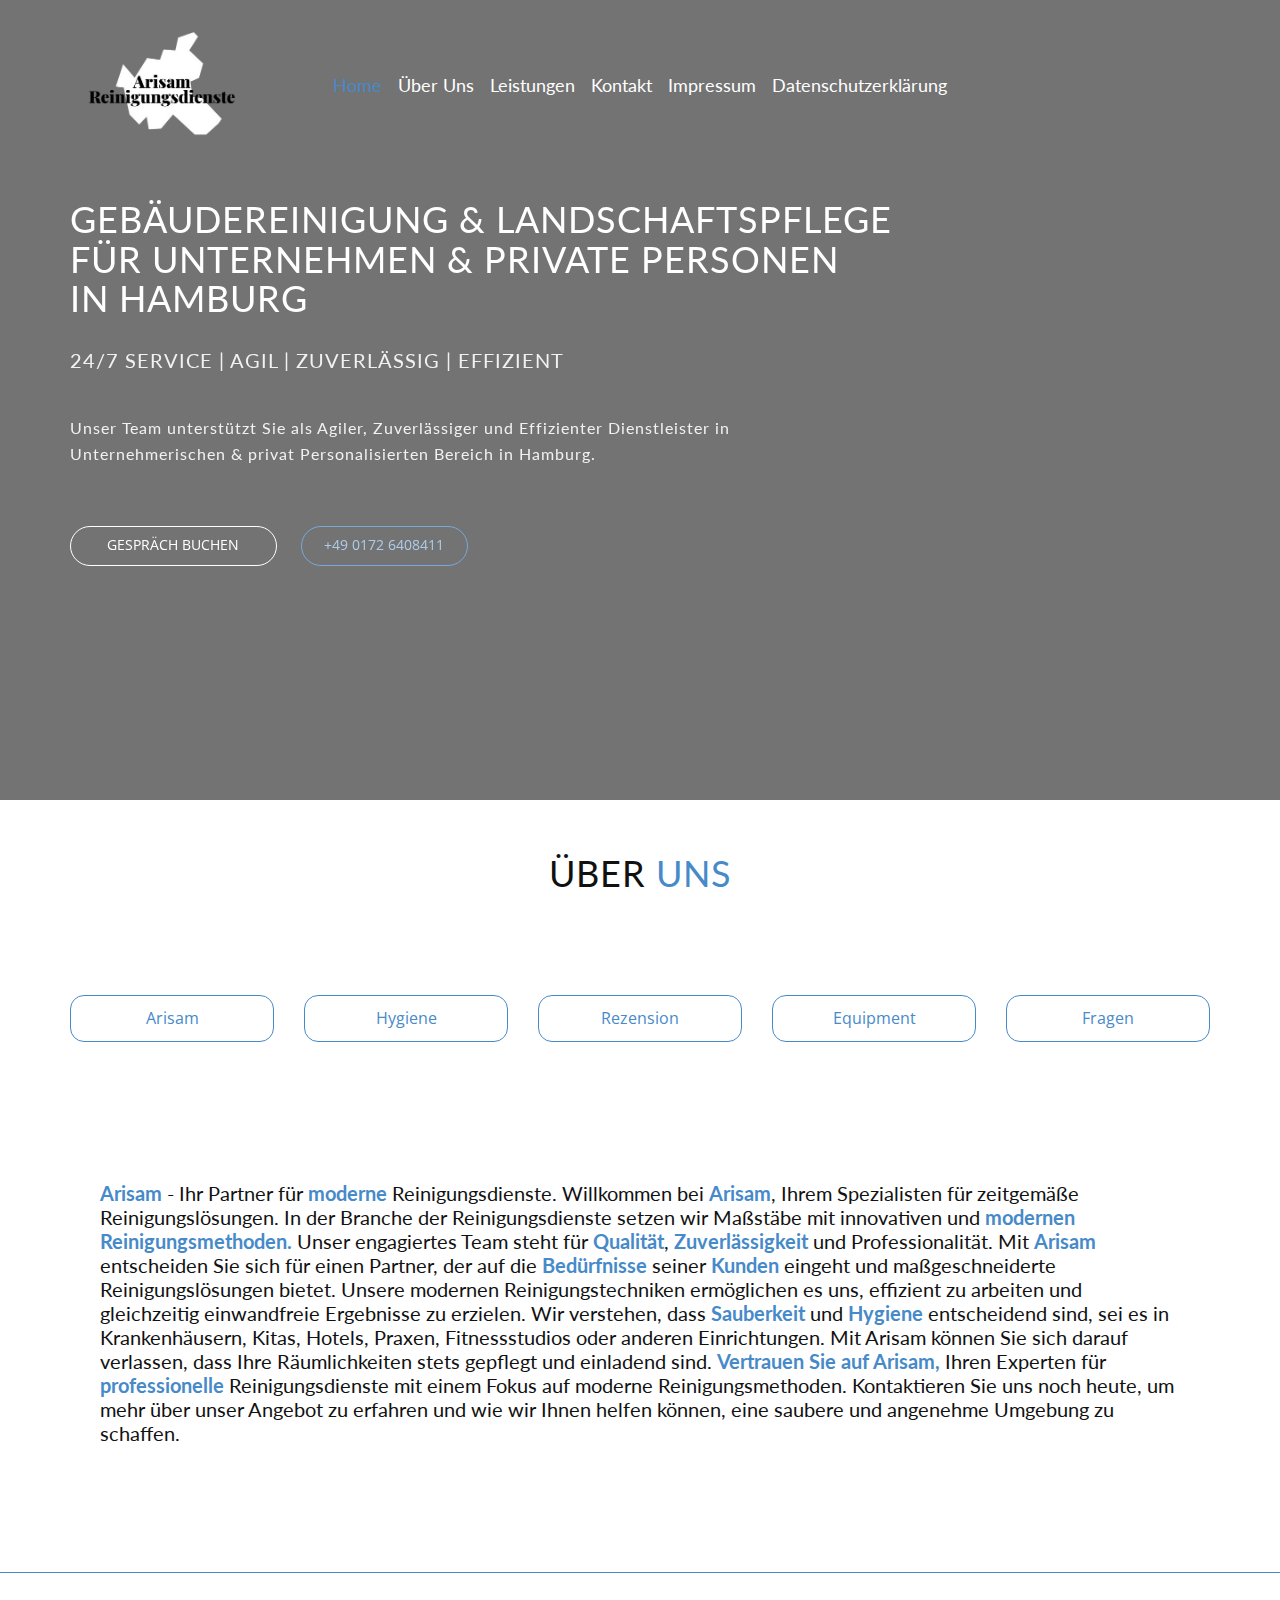
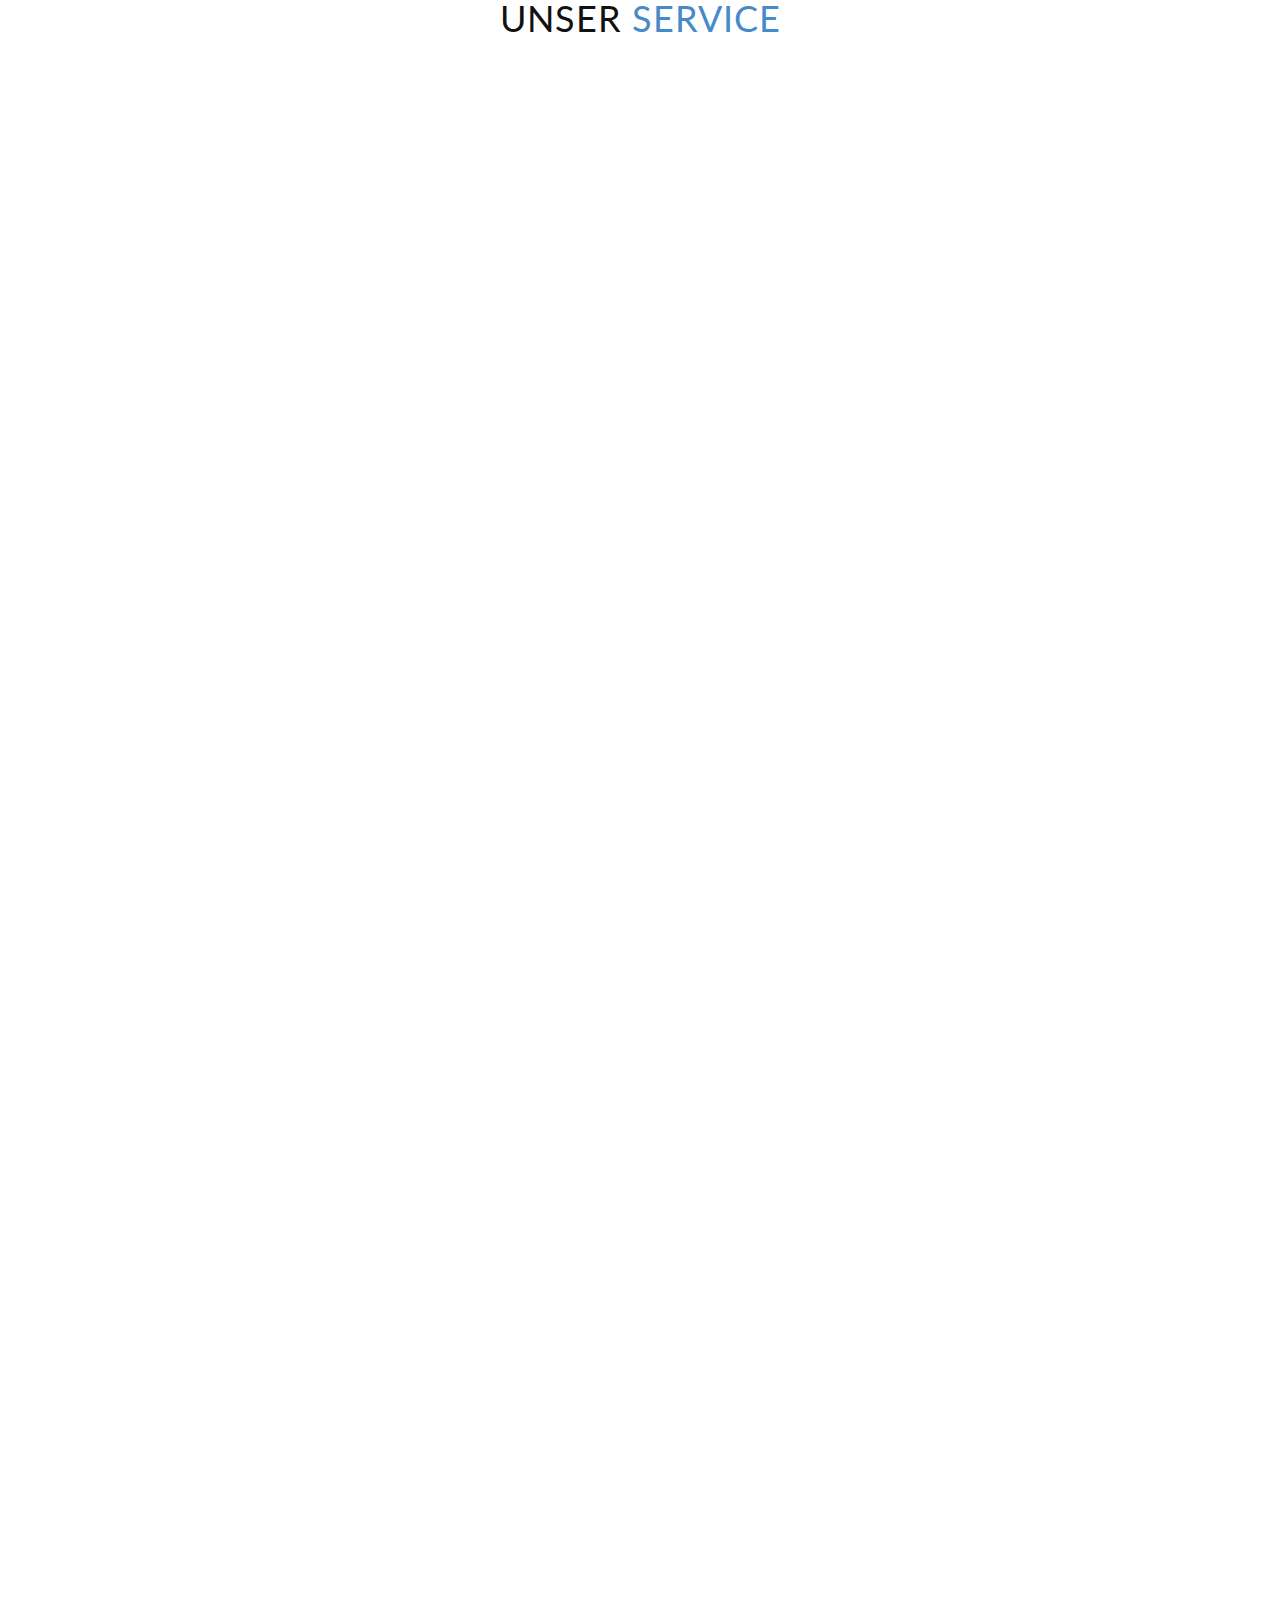
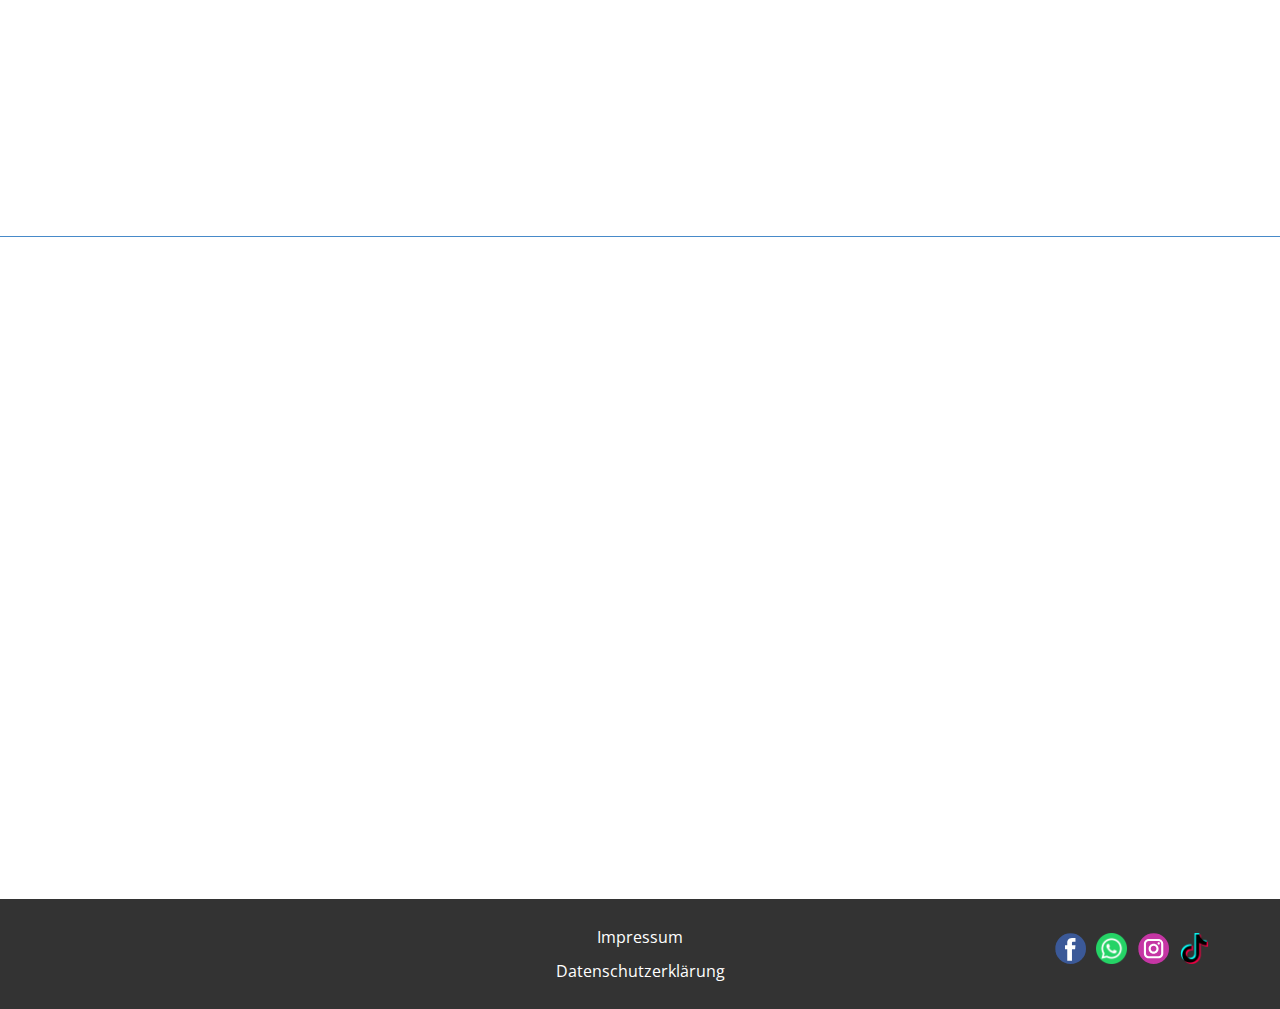
==== commit 975fbf6d: "solved mail" ====
--- a/index.html
+++ b/index.html
@@ -4,18 +4,15 @@
     <meta charset="utf-8">
     <meta name="keywords" content="gebäudereinigung &amp;amp; Landschaftspflege&nbsp;für unternehmen &amp;amp; private personen&nbsp;in hamburg​">
     <meta name="description" content="">
-    <title>Arisam | Gebäudereinigung</title>
-    <script id="usercentrics-cmp" async data-eu-mode="true" data-settings-id="isVjv4gxLFCTlb" src="https://app.eu.usercentrics.eu/browser-ui/latest/loader.js"></script>
-    <link rel="stylesheet" href="style.css" media="screen">
+    <title>Home</title>
+    <link rel="stylesheet" href="speedcodes.css" media="screen">
 <link rel="stylesheet" href="Home.css" media="screen">
     <script class="u-script" type="text/javascript" src="jquery-1.9.1.min.js" defer=""></script>
-    <script class="u-script" type="text/javascript" src="main.js" defer=""></script>
+    <script class="u-script" type="text/javascript" src="speedcodes.js" defer=""></script>
+    <meta name="generator" content="speed.codes">
     <meta name="referrer" content="origin">
     <link id="u-theme-google-font" rel="stylesheet" href="https://fonts.googleapis.com/css?family=Roboto:100,100i,300,300i,400,400i,500,500i,700,700i,900,900i|Open+Sans:300,300i,400,400i,500,500i,600,600i,700,700i,800,800i">
     <link id="u-page-google-font" rel="stylesheet" href="https://fonts.googleapis.com/css?family=Lato:100,100i,300,300i,400,400i,700,700i,900,900i">
-    
-    
-    
     
     
     
@@ -24,96 +21,128 @@
 		"@type": "Organization",
 		"name": "Arisam",
 		"url": "/",
-		"logo": "images/default-logo.png",
-		"sameAs": []
+		"logo": "images/Arisam.webp",
+		"sameAs": [
+				"https://www.facebook.com/profile.php?id=61557709664665",
+				"tel:+49 0172 6408411",
+				"https://www.instagram.com/arisamreinigungsdienste",
+				"https://www.tiktok.com/@arisamreinigung?_t=8mEMPB12OOH&_r=1"
+		]
 }</script>
     <meta name="theme-color" content="#478ac9">
     <meta property="og:title" content="Home">
     <meta property="og:description" content="">
     <meta property="og:type" content="website">
     <link rel="canonical" href="/">
-  <meta data-intl-tel-input-cdn-path="intlTelInput/"></head>
-  <body data-home-page="https://website6240409..io/Home.html?version=733e96cb-201c-12e9-21e8-e56698cddb8b" data-home-page-title="Home" data-path-to-root="./" data-include-products="false" class="u-body u-overlap u-overlap-contrast u-xxl-mode" data-lang="en"><header class="u-clearfix u-header u-header" id="sec-2824"><div class="u-clearfix u-sheet u-sheet-1">
-        <a href="#" class="u-image u-logo u-image-1" data-image-width="80" data-image-height="40">
-          <img class="u-logo-image u-logo-image-1" src="images/default-logo.png">
+  <script id="usercentrics-cmp" async="" data-eu-mode="true" data-settings-id="isVjv4gxLFCTlb" src="https://app.eu.usercentrics.eu/browser-ui/latest/loader.js"></script><meta data-intl-tel-input-cdn-path="intlTelInput/"></head>
+  <body data-home-page="https://website6240409.speedcodes.io/Home.html?version=0c352d93-e768-f21b-fe5c-a140964785a9" data-home-page-title="Home" data-path-to-root="./" data-include-products="false" class="u-body u-overlap u-overlap-contrast u-xxl-mode" data-lang="de"><header class="u-clearfix u-header u-header" id="sec-2824"><div class="u-clearfix u-sheet u-valign-top-sm u-valign-top-xs u-sheet-1">
+        <a href="#" class="u-image u-logo u-image-1" data-image-width="418" data-image-height="381">
+          <img class="u-logo-image u-logo-image-1" src="images/Arisam.webp">
         </a>
         <nav class="u-menu u-menu-one-level u-offcanvas u-menu-1" data-responsive-from="SM">
           <div class="menu-collapse u-custom-font u-font-lato" style="font-size: 1.125rem; letter-spacing: 0px;">
-            <a class="u-button-style u-custom-left-right-menu-spacing u-custom-padding-bottom u-custom-text-active-color u-custom-text-color u-custom-text-hover-color u-custom-top-bottom-menu-spacing u-nav-link u-text-active-palette-1-base u-text-black u-text-hover-palette-2-base" href="#" style="padding: 4px 10px; font-size: calc(1em + 8px);">
+            <a class="u-button-style u-custom-color u-custom-left-right-menu-spacing u-custom-padding-bottom u-custom-text-active-color u-custom-text-color u-custom-text-hover-color u-custom-top-bottom-menu-spacing u-nav-link u-text-active-palette-1-base u-text-hover-palette-2-base u-text-white" href="#" style="padding: 4px 10px; font-size: calc(1em + 8px);" data-lang-en="{&quot;content&quot;:&quot;\n          <svg class=\&quot;u-svg-link\&quot; viewBox=\&quot;0 0 24 24\&quot;><use xmlns:xlink=\&quot;http://www.w3.org/1999/xlink\&quot; xlink:href=\&quot;#menu-hamburger\&quot;></use></svg>\n          <svg class=\&quot;u-svg-content\&quot; version=\&quot;1.1\&quot; id=\&quot;menu-hamburger\&quot; viewBox=\&quot;0 0 16 16\&quot; x=\&quot;0px\&quot; y=\&quot;0px\&quot; xmlns:xlink=\&quot;http://www.w3.org/1999/xlink\&quot; xmlns=\&quot;http://www.w3.org/2000/svg\&quot;><g><rect y=\&quot;1\&quot; width=\&quot;16\&quot; height=\&quot;2\&quot;></rect><rect y=\&quot;7\&quot; width=\&quot;16\&quot; height=\&quot;2\&quot;></rect><rect y=\&quot;13\&quot; width=\&quot;16\&quot; height=\&quot;2\&quot;></rect>\n</g></svg>\n        &quot;,&quot;href&quot;:&quot;#&quot;}" data-lang-de="{&quot;content&quot;:&quot;\n          <svg class=\&quot;u-svg-link\&quot; viewBox=\&quot;0 0 24 24\&quot;><use xmlns:xlink=\&quot;http://www.w3.org/1999/xlink\&quot; xlink:href=\&quot;#menu-hamburger\&quot;></use></svg>\n          <svg class=\&quot;u-svg-content\&quot; version=\&quot;1.1\&quot; id=\&quot;menu-hamburger\&quot; viewBox=\&quot;0 0 16 16\&quot; x=\&quot;0px\&quot; y=\&quot;0px\&quot; xmlns:xlink=\&quot;http://www.w3.org/1999/xlink\&quot; xmlns=\&quot;http://www.w3.org/2000/svg\&quot;><g><rect y=\&quot;1\&quot; width=\&quot;16\&quot; height=\&quot;2\&quot;></rect><rect y=\&quot;7\&quot; width=\&quot;16\&quot; height=\&quot;2\&quot;></rect><rect y=\&quot;13\&quot; width=\&quot;16\&quot; height=\&quot;2\&quot;></rect>\n</g></svg>\n        &quot;,&quot;href&quot;:&quot;#&quot;}">
               <svg class="u-svg-link" viewBox="0 0 24 24"><use xmlns:xlink="http://www.w3.org/1999/xlink" xlink:href="#menu-hamburger"></use></svg>
               <svg class="u-svg-content" version="1.1" id="menu-hamburger" viewBox="0 0 16 16" x="0px" y="0px" xmlns:xlink="http://www.w3.org/1999/xlink" xmlns="http://www.w3.org/2000/svg"><g><rect y="1" width="16" height="2"></rect><rect y="7" width="16" height="2"></rect><rect y="13" width="16" height="2"></rect>
 </g></svg>
             </a>
           </div>
           <div class="u-custom-menu u-nav-container">
-            <ul class="u-custom-font u-font-lato u-nav u-unstyled u-nav-1"><li class="u-nav-item"><a class="u-button-style u-nav-link u-text-active-white u-text-hover-white" href="Home.html" style="padding: 10px 8px;">Home</a>
-            </li><li class="u-nav-item"><a class="u-button-style u-nav-link u-text-active-white u-text-hover-white" href="#sec-40c2" style="padding: 10px 8px;">Über Uns</a>
-            </li><li class="u-nav-item"><a class="u-button-style u-nav-link u-text-active-white u-text-hover-white" href="#sec-1cfa" style="padding: 10px 8px;">Leistungen</a>
-            </li><li class="u-nav-item"><a class="u-button-style u-nav-link u-text-active-white u-text-hover-white" href="#sec-18fa" style="padding: 10px 8px;">Kontakt</a>
-            </li><li class="u-nav-item"><a class="u-button-style u-nav-link u-text-active-white u-text-hover-white" href="#sec-18fa" style="padding: 10px 8px;">Impressum</a>
-            </li><li class="u-nav-item"><a class="u-button-style u-nav-link u-text-active-white u-text-hover-white" href="#sec-18fa" style="padding: 10px 8px;">Datenschutzerklärung</a>
-            </li></ul>
+            <ul class="u-custom-font u-font-lato u-nav u-unstyled u-nav-1"><li class="u-nav-item"><a class="u-button-style u-nav-link u-text-active-palette-1-base u-text-hover-palette-1-base" href="Home.html" data-lang-en="{&quot;content&quot;:&quot;Home&quot;,&quot;href&quot;:&quot;/Home.html&quot;}" data-lang-de="{&quot;content&quot;:&quot;Home&quot;,&quot;href&quot;:&quot;/Home.html&quot;}" style="padding: 10px 8px;">Home</a>
+</li><li class="u-nav-item"><a class="u-button-style u-nav-link u-text-active-palette-1-base u-text-hover-palette-1-base" href="Home.html#2" data-lang-en="{&quot;content&quot;:&quot;Über Uns&quot;,&quot;href&quot;:&quot;/About.html&quot;}" data-lang-de="{&quot;content&quot;:&quot;Über Uns&quot;,&quot;href&quot;:&quot;/About.html&quot;}" style="padding: 10px 8px;">Über Uns</a>
+</li><li class="u-nav-item"><a class="u-button-style u-nav-link u-text-active-palette-1-base u-text-hover-palette-1-base" href="Home.html#3" data-lang-en="{&quot;content&quot;:&quot;Leistungen&quot;,&quot;href&quot;:&quot;/Contact.html&quot;}" data-lang-de="{&quot;content&quot;:&quot;Leistungen&quot;,&quot;href&quot;:&quot;/Contact.html&quot;}" style="padding: 10px 8px;">Leistungen</a>
+</li><li class="u-nav-item"><a class="u-button-style u-nav-link u-text-active-palette-1-base u-text-hover-palette-1-base" href="Home.html#4" data-lang-en="{&quot;content&quot;:&quot;Kontakt&quot;}" data-lang-de="{&quot;content&quot;:&quot;Kontakt&quot;}" style="padding: 10px 8px;">Kontakt</a>
+</li><li class="u-nav-item"><a class="u-button-style u-nav-link u-text-active-palette-1-base u-text-hover-palette-1-base" href="Impressum.html" style="padding: 10px 8px;">Impressum</a>
+</li><li class="u-nav-item"><a class="u-button-style u-nav-link u-text-active-palette-1-base u-text-hover-palette-1-base" href="datenschutz.html" data-lang-en="{&quot;content&quot;:&quot;Datenschutzerklärung&quot;}" data-lang-de="{&quot;content&quot;:&quot;Datenschutzerklärung&quot;}" style="padding: 10px 8px;">Datenschutzerklärung</a>
+</li></ul>
           </div>
           <div class="u-custom-menu u-nav-container-collapse">
             <div class="u-black u-container-style u-inner-container-layout u-opacity u-opacity-95 u-sidenav">
               <div class="u-inner-container-layout u-sidenav-overflow">
                 <div class="u-menu-close"></div>
-                <ul class="u-align-center u-nav u-popupmenu-items u-unstyled u-nav-2"><li class="u-nav-item"><a class="u-button-style u-nav-link" href="Home.html">Home</a>
-</li><li class="u-nav-item"><a class="u-button-style u-nav-link" href="#sec-40c2">Über Uns</a>
-</li><li class="u-nav-item"><a class="u-button-style u-nav-link" href="#">Leistungen</a>
-</li><li class="u-nav-item"><a class="u-button-style  u-nav-link" href="#">Kontakt</a>
-</li><li class="u-nav-item"><a class="u-button-style u-nav-link" href="#">Impressum</a>
-</li><li class="u-nav-item"><a class="u-button-style u-nav-link" href="#">Datenschutzerklärung</a>
+                <ul class="u-align-center u-nav u-popupmenu-items u-text-hover-palette-1-base u-unstyled u-nav-2"><li class="u-nav-item"><a class="u-button-style u-nav-link" href="Home.html" data-lang-en="{&quot;content&quot;:&quot;Home&quot;,&quot;href&quot;:&quot;/Home.html&quot;}" data-lang-de="{&quot;content&quot;:&quot;Home&quot;,&quot;href&quot;:&quot;/Home.html&quot;}">Home</a>
+</li><li class="u-nav-item"><a class="u-button-style u-nav-link" href="Home.html#2" data-lang-en="{&quot;content&quot;:&quot;Über Uns&quot;,&quot;href&quot;:&quot;/About.html&quot;}" data-lang-de="{&quot;content&quot;:&quot;Über Uns&quot;,&quot;href&quot;:&quot;/About.html&quot;}">Über Uns</a>
+</li><li class="u-nav-item"><a class="u-button-style u-nav-link" href="Home.html#3" data-lang-en="{&quot;content&quot;:&quot;Leistungen&quot;,&quot;href&quot;:&quot;/Contact.html&quot;}" data-lang-de="{&quot;content&quot;:&quot;Leistungen&quot;,&quot;href&quot;:&quot;/Contact.html&quot;}">Leistungen</a>
+</li><li class="u-nav-item"><a class="u-button-style u-nav-link" href="Home.html#4" data-lang-en="{&quot;content&quot;:&quot;Kontakt&quot;}" data-lang-de="{&quot;content&quot;:&quot;Kontakt&quot;}">Kontakt</a>
+</li><li class="u-nav-item"><a class="u-button-style u-nav-link" href="Impressum.html">Impressum</a>
+</li><li class="u-nav-item"><a class="u-button-style u-nav-link" href="datenschutz.html" data-lang-en="{&quot;content&quot;:&quot;Datenschutzerklärung&quot;}" data-lang-de="{&quot;content&quot;:&quot;Datenschutzerklärung&quot;}">Datenschutzerklärung</a>
 </li></ul>
               </div>
             </div>
             <div class="u-black u-menu-overlay u-opacity u-opacity-70"></div>
           </div>
         </nav>
-        <a href="tel: 0172 6408411" class="u-align-center u-border-1 u-border-hover-palette-1-base u-border-palette-1-base u-btn u-btn-round u-button-style u-none u-radius u-text-active-white u-text-palette-1-base u-btn-1" data-animation-name="customAnimationIn" data-animation-duration="2000" data-animation-delay="0">+49 0172 6408411</a>
       </div></header>
-    <section class="u-clearfix u-shading u-uploaded-video u-video u-section-1" id="sec-b56a">
+    <section class="u-clearfix u-shading u-uploaded-video u-video u-section-1" id="1">
       <div class="u-background-video u-expanded" style="">
         <div class="embed-responsive">
+          <div class="vsc-controller"></div>
+          <div class="vsc-controller"></div>
+          <div class="vsc-controller"></div>
+          <div class="vsc-controller"></div>
           <video class="embed-responsive-item" data-autoplay="1" loop="" muted="1" autoplay="autoplay" playsinline="">
             <source src="files/AddTitle.webm" type="video/webm">
             <p>Your browser does not support HTML5 video.</p>
           </video>
         </div>
-        <div class="u-video-shading" style="background-image: linear-gradient(0deg, rgba(0,0,0,0.6), rgba(0,0,0,0.6));"></div>
+        <div class="u-video-shading" style="background-image: linear-gradient(0deg, rgba(0,0,0,0.55), rgba(0,0,0,0.55));"></div>
       </div>
       <div class="u-clearfix u-sheet u-sheet-1">
         <h1 class="u-custom-font u-font-lato u-text u-text-1" data-animation-name="customAnimationIn" data-animation-duration="2000">gebäudereinigung &amp; Landschaftspflege&nbsp;<br>für unternehmen &amp; private personen&nbsp;<br>in hamburg 
         </h1>
         <p class="u-custom-font u-font-lato u-text u-text-custom-color-2 u-text-2" data-animation-name="customAnimationIn" data-animation-duration="2000">24/7 Service | Agil | Zuverlässig | Effizient </p>
-        <p class="u-custom-font u-font-lato u-text u-text-custom-color-2 u-text-3" data-animation-name="customAnimationIn" data-animation-duration="2000">Unser Team unterstützt Sie als Agiler, Zuverlässiger und Effizienter Dienstleister in Unternehmerischen &amp; privat Personalisierten Bereich in Hamburg.</p>
-        <a href="#" class="u-align-center u-border-1 u-border-hover-custom-color-1 u-border-white u-btn u-btn-round u-button-style u-none u-radius-50 u-text-active-white u-text-body-alt-color u-btn-1" data-animation-name="customAnimationIn" data-animation-duration="2000">gespräch buchen </a>
+        <p class="bv-p-translate u-custom-font u-font-lato u-text u-text-custom-color-2 u-text-3" data-animation-name="customAnimationIn" data-animation-duration="2000">Unser Team unterstützt Sie als Agiler, Zuverlässiger und Effizienter Dienstleister in Unternehmerischen &amp; privat Personalisierten Bereich in Hamburg.<bv-p-translate-btn class="bv-p-translate-btn" title="Burning Vocabulary translation" style="left: -28px; display: none; position: absolute !important;">↳</bv-p-translate-btn>
+        </p>
+        <a href="Home.html#4" class="u-align-center u-border-1 u-border-hover-custom-color-1 u-border-white u-btn u-btn-round u-button-style u-none u-radius-50 u-text-active-white u-text-body-alt-color u-btn-1" data-animation-name="customAnimationIn" data-animation-duration="2000">gespräch buchen </a>
+        <a href="tel: 0172 6408411" class="u-align-center u-border-1 u-border-hover-palette-1-light-2 u-border-palette-1-light-1 u-btn u-btn-round u-button-style u-none u-radius u-text-active-white u-text-palette-1-light-2 u-btn-2" data-animation-name="customAnimationIn" data-animation-duration="2000" data-animation-delay="0">+49 0172 6408411</a>
       </div>
     </section>
-    <section class="u-clearfix u-section-2" id="sec-40c2">
+    <section class="u-border-1 u-border-no-left u-border-no-right u-border-no-top u-border-palette-1-base u-clearfix u-section-2" id="2">
       <div class="u-clearfix u-sheet u-sheet-1">
-        <h1 class="u-custom-font u-font-lato u-text u-text-default u-text-1">Über uns </h1>
+        <lt-highlighter style="display: none; z-index: 1 !important;">
+          <lt-div spellcheck="false" class="lt-highlighter__wrapper" style="width: 181px; height: 40px; transform: none !important; transform-origin: 90.6016px 19.7969px !important; zoom: 1 !important; margin-top: 54px; margin-left: 569px;">
+            <lt-div class="lt-highlighter__scroll-element" style="top: 0px; left: 0px; width: 181px; height: 41px;"></lt-div>
+          </lt-div>
+        </lt-highlighter>
+        <h1 class="u-custom-font u-font-lato u-text u-text-default u-text-1">Über <span class="u-text-palette-1-base">uns</span>
+        </h1>
         <div class="u-expanded-width u-tab-links-align-justify u-tabs u-tabs-1">
-          <ul class="u-spacing-30 u-tab-list u-unstyled" role="tablist"><li class="u-tab-item" role="presentation"><a class="active u-border-1 u-border-black u-btn-round u-button-style u-hover-custom-color-8 u-radius u-tab-link u-tab-link-1" id="link-tab-081f" href="#tab-081f" role="tab" aria-controls="tab-081f" aria-selected="true">Arisam </a>
-</li><li class="u-tab-item" role="presentation"><a class="u-border-1 u-border-black u-btn-round u-button-style u-hover-custom-color-8 u-radius u-tab-link u-tab-link-2" id="link-tab-4d57" href="#tab-4d57" role="tab" aria-controls="tab-4d57" aria-selected="false">Hygiene </a>
-</li><li class="u-tab-item" role="presentation"><a class="u-border-1 u-border-black u-btn-round u-button-style u-hover-custom-color-8 u-radius u-tab-link u-tab-link-3" id="link-tab-3a42" href="#tab-3a42" role="tab" aria-controls="tab-3a42" aria-selected="false">Rezeptionen </a>
-</li><li class="u-tab-item u-tab-item-4" role="presentation"><a class="u-border-1 u-border-black u-btn-round u-button-style u-hover-custom-color-8 u-radius u-tab-link u-tab-link-4" id="tab-d7e7" href="#link-tab-d7e7" role="tab" aria-controls="link-tab-d7e7" aria-selected="false">Equipment </a>
-</li><li class="u-tab-item u-tab-item-5" role="presentation"><a class="u-border-1 u-border-black u-btn-round u-button-style u-hover-custom-color-8 u-radius u-tab-link u-tab-link-5" id="tab-6219" href="#link-tab-6219" role="tab" aria-controls="link-tab-6219" aria-selected="false">Fragen </a>
+          <ul class="u-spacing-30 u-tab-list u-unstyled" role="tablist"><li class="u-tab-item" role="presentation"><a class="active u-border-1 u-border-palette-1-base u-btn-round u-button-style u-hover-custom-color-8 u-radius u-tab-link u-tab-link-1" id="link-tab-081f" href="#tab-081f" role="tab">Arisam </a>
+</li><li class="u-tab-item" role="presentation"><a class="u-border-1 u-border-palette-1-base u-btn-round u-button-style u-hover-custom-color-8 u-radius u-tab-link u-tab-link-2" id="link-tab-4d57" href="#tab-4d57" role="tab">Hygiene </a>
+</li><li class="u-tab-item" role="presentation"><a class="u-border-1 u-border-palette-1-base u-btn-round u-button-style u-hover-custom-color-8 u-radius u-tab-link u-tab-link-3" id="link-tab-3a42" href="#tab-3a42" role="tab">Rezension </a>
+</li><li class="u-tab-item u-tab-item-4" role="presentation"><a class="u-border-1 u-border-palette-1-base u-btn-round u-button-style u-hover-custom-color-8 u-radius u-tab-link u-tab-link-4" id="tab-d7e7" href="#link-tab-d7e7" role="tab">Equipment </a>
+</li><li class="u-tab-item u-tab-item-5" role="presentation"><a class="u-border-1 u-border-palette-1-base u-btn-round u-button-style u-hover-custom-color-8 u-radius u-tab-link u-tab-link-5" id="tab-6219" href="#link-tab-6219" role="tab">Fragen </a>
 </li></ul>
           <div class="u-tab-content">
             <div class="u-container-style u-tab-active u-tab-pane" id="tab-081f" role="tabpanel" aria-labelledby="link-tab-081f">
               <div class="u-container-layout u-valign-bottom-xs u-container-layout-1">
                 <h4 class="u-custom-font u-font-lato u-text u-text-2">
-                  <span class="u-text-black" style="font-weight: 700;">Arisam</span> - Ihr Partner für <span style="font-weight: 700;">moderne</span> Reinigungsdienste. Willkommen bei <span style="font-weight: 700;">Arisam</span>, Ihrem Spezialisten für zeitgemäße Reinigungslösungen. In der Branche der Reinigungsdienste setzen wir Maßstäbe mit innovativen und <span style="font-weight: 700;">modernen Reinigungsmethoden.</span> Unser engagiertes Team steht für <span style="font-weight: 700;">Qualität</span>, <span style="font-weight: 700;">Zuverlässigkeit</span> und Professionalität.
-Mit <span style="font-weight: 700;">Arisam</span> entscheiden Sie sich für einen Partner, der auf die <span style="font-weight: 700;">Bedürfnisse</span> seiner <span style="font-weight: 700;">Kunden</span> eingeht und maßgeschneiderte Reinigungslösungen bietet. Unsere modernen Reinigungstechniken ermöglichen es uns, effizient zu arbeiten und gleichzeitig einwandfreie Ergebnisse zu erzielen.
-Wir verstehen, dass <span style="font-weight: 700;">Sauberkeit</span> und <span style="font-weight: 700;">Hygiene</span> entscheidend sind, sei es in Krankenhäusern, Kitas, Hotels, Praxen, Fitnessstudios oder anderen Einrichtungen. Mit Arisam können Sie sich darauf verlassen, dass Ihre Räumlichkeiten stets gepflegt und einladend sind. <span style="font-weight: 700;">Vertrauen Sie auf Arisam,</span> Ihren Experten für <span style="font-weight: 700;">professionelle</span> Reinigungsdienste mit einem Fokus auf moderne Reinigungsmethoden. Kontaktieren Sie uns noch heute, um mehr über unser Angebot zu erfahren und wie wir Ihnen helfen können, eine saubere und angenehme Umgebung zu schaffen. 
+                  <span class="u-text-palette-1-base" style="font-weight: 700;">Arisam</span> - Ihr Partner für <span style="font-weight: 700;" class="u-text-palette-1-base">moderne</span> Reinigungsdienste. Willkommen bei <span style="font-weight: 700;" class="u-text-palette-1-base">Arisam</span>, Ihrem Spezialisten für zeitgemäße Reinigungslösungen. In der Branche der Reinigungsdienste setzen wir Maßstäbe mit innovativen und <span style="font-weight: 700;" class="u-text-palette-1-base">modernen Reinigungsmethoden.</span>
+                  <span class="u-text-palette-1-base"></span>Unser engagiertes Team steht für <span style="font-weight: 700;" class="u-text-palette-1-base">Qualität</span>, <span style="font-weight: 700;" class="u-text-palette-1-base">Zuverlässigkeit</span>
+                  <span class="u-text-palette-1-base"></span>und Professionalität.
+Mit <span style="font-weight: 700;" class="u-text-palette-1-base">Arisam</span>
+                  <span class="u-text-palette-1-base"></span>entscheiden Sie sich für einen Partner, der auf die <span style="font-weight: 700;" class="u-text-palette-1-base">Bedürfnisse</span> seiner <span style="font-weight: 700;" class="u-text-palette-1-base">Kunden</span>
+                  <span class="u-text-palette-1-base"></span>eingeht und maßgeschneiderte Reinigungslösungen bietet. Unsere modernen Reinigungstechniken ermöglichen es uns, effizient zu arbeiten und gleichzeitig einwandfreie Ergebnisse zu erzielen.
+Wir verstehen, dass <span style="font-weight: 700;" class="u-text-palette-1-base">Sauberkeit</span>
+                  <span class="u-text-palette-1-base"></span>und <span style="font-weight: 700;" class="u-text-palette-1-base">Hygiene</span> entscheidend sind, sei es in Krankenhäusern, Kitas, Hotels, Praxen, Fitnessstudios oder anderen Einrichtungen. Mit Arisam können Sie sich darauf verlassen, dass Ihre Räumlichkeiten stets gepflegt und einladend sind. <span style="font-weight: 700;" class="u-text-palette-1-base">Vertrauen Sie auf Arisam,</span>
+                  <span class="u-text-palette-1-base"></span>Ihren Experten für <span style="font-weight: 700;" class="u-text-palette-1-base">professionelle</span> Reinigungsdienste mit einem Fokus auf moderne Reinigungsmethoden. Kontaktieren Sie uns noch heute, um mehr über unser Angebot zu erfahren und wie wir Ihnen helfen können, eine saubere und angenehme Umgebung zu schaffen. 
                 </h4>
               </div>
             </div>
             <div class="u-container-style u-tab-pane" id="tab-4d57" role="tabpanel" aria-labelledby="link-tab-4d57">
               <div class="u-container-layout u-container-layout-2">
                 <p class="u-custom-font u-font-lato u-text u-text-3">
-                  <span style="font-weight: 700;">Arisam</span> legt großen Wert auf fürsorgliche <span style="font-weight: 700;">Hygiene</span>. Unser <span style="font-weight: 700;">professionelles</span> Team sorgt dafür, dass jeder, <span style="font-weight: 700;">Raum</span> | <span style="font-weight: 700;">Allgemeinfläche</span> | <span style="font-weight: 700;">Fenster</span> | <span style="font-weight: 700;">Gerüst</span> makellos <span style="font-weight: 700;">sauber</span> und <span style="font-weight: 700;">hygienisch</span> rein ist. Wir verwenden <span style="font-weight: 700;">hochwertige</span> Reinigungsmittel und <span style="font-weight: 700;">modernste</span> Technologien, um ein gesundes und sauberes Umfeld zu schaffen. Unsere gründliche Reinigungsdienste bieten Komfort und <span style="font-weight: 700;">Sicherheit</span> für alle unsere geschätzten Kunden. 
+                  <span style="font-weight: 700;" class="u-text-palette-1-base">Arisam</span> legt großen Wert auf fürsorgliche <span style="font-weight: 700;" class="u-text-palette-1-base">Hygiene</span>. Unser <span style="font-weight: 700;" class="u-text-palette-1-base">professionelles</span>
+                  <span class="u-text-palette-1-base"></span>Team sorgt dafür, dass jeder, <span style="font-weight: 700;" class="u-text-palette-1-base">Raum</span>
+                  <span class="u-text-palette-1-base"></span>| <span style="font-weight: 700;" class="u-text-palette-1-base">Allgemeinfläche</span>
+                  <span class="u-text-palette-1-base"></span>| <span style="font-weight: 700;" class="u-text-palette-1-base">Fenster</span>
+                  <span class="u-text-palette-1-base"></span>| <span style="font-weight: 700;" class="u-text-palette-1-base">Gerüst</span>
+                  <span class="u-text-palette-1-base"></span>makellos <span style="font-weight: 700;" class="u-text-palette-1-base">sauber</span>
+                  <span class="u-text-palette-1-base"></span>und <span style="font-weight: 700;" class="u-text-palette-1-base">hygienisch</span>
+                  <span class="u-text-palette-1-base"></span>rein ist. Wir verwenden <span style="font-weight: 700;" class="u-text-palette-1-base">hochwertige</span>
+                  <span class="u-text-palette-1-base"></span>Reinigungsmittel und <span style="font-weight: 700;" class="u-text-palette-1-base">modernste</span>
+                  <span class="u-text-palette-1-base"></span>Technologien, um ein gesundes und sauberes Umfeld zu schaffen. Unsere gründliche Reinigungsdienste bieten Komfort und <span style="font-weight: 700;" class="u-text-palette-1-base">Sicherheit</span>
+                  <span class="u-text-palette-1-base"></span>für alle unsere geschätzten Kunden. 
                 </p>
               </div>
             </div>
@@ -122,7 +151,7 @@
             </div>
             <div class="u-container-style u-tab-pane" id="link-tab-d7e7" role="tabpanel" aria-labelledby="tab-d7e7">
               <div class="u-container-layout u-container-layout-4">
-                <p class="u-custom-font u-font-lato u-text u-text-default u-text-4">Bei <span style="font-weight: 700;">Arisam</span> setzen wir auf <span style="font-weight: 700;">moderne</span> Technologien, um unseren Kunden <span style="font-weight: 700;">erstklassige</span> Reinigungsdienste zu bieten. Unsere <span style="font-weight: 700;">innovativen</span> Reinigungsgeräte und -<span style="font-weight: 700;">methoden</span> garantieren <span style="font-weight: 700;">effiziente</span> und gründliche Ergebnisse. Mit unserem Engagement für <span style="font-weight: 700;">Technologie</span> und <span style="font-weight: 700;">Qualität</span> können wir sicherstellen, dass jeder Raum makellos sauber wird. <span style="font-weight: 700;">Vertrauen</span> Sie auf <span style="font-weight: 700;">Arisam</span> für professionelle Reinigung mit <span style="font-weight: 700;">modernster</span> Technologie! 
+                <p class="u-custom-font u-font-lato u-text u-text-default u-text-4">Bei <span style="font-weight: 700;" class="u-text-palette-1-base">Arisam</span> setzen wir auf <span style="font-weight: 700;" class="u-text-palette-1-base">moderne</span> Technologien, um unseren Kunden <span style="font-weight: 700;" class="u-text-palette-1-base">erstklassige</span> Reinigungsdienste zu bieten. Unsere <span style="font-weight: 700;" class="u-text-palette-1-base">innovativen</span> Reinigungsgeräte und -<span style="font-weight: 700;" class="u-text-palette-1-base">methoden</span> garantieren <span style="font-weight: 700;" class="u-text-palette-1-base">effiziente</span> und gründliche Ergebnisse. Mit unserem Engagement für <span style="font-weight: 700;" class="u-text-palette-1-base">Technologie</span> und <span style="font-weight: 700;" class="u-text-palette-1-base">Qualität</span> können wir sicherstellen, dass jeder Raum makellos sauber wird. <span style="font-weight: 700;" class="u-text-palette-1-base">Vertrauen</span> Sie auf <span style="font-weight: 700;" class="u-text-palette-1-base">Arisam</span> für professionelle Reinigung mit <span style="font-weight: 700;" class="u-text-palette-1-base">modernster</span> Technologie! 
                 </p>
               </div>
             </div>
@@ -137,8 +166,10 @@
                     </a>
                     <div class="u-accordion-active u-accordion-pane u-align-left u-container-style u-accordion-pane-1" id="accordion-7c0e" aria-labelledby="link-accordion-7c0e">
                       <div class="u-container-layout u-container-layout-6">
-                        <p class="u-custom-font u-font-lato u-text u-text-default u-text-5">Wir bei <span style="font-weight: 700;">Arisam </span>sind stolz darauf, Ihnen unseren erstklassigen <span style="font-weight: 700;">24/7 </span>
-                          <span style="font-weight: 700;">Bereitschaftsdienst </span>anzubieten. Unser <span style="font-weight: 700;">Team </span>steht Ihnen <span style="font-weight: 700;">rund </span>um die <span style="font-weight: 700;">Uhr </span>zur <span style="font-weight: 700;">Verfügung</span>, um Ihre <span style="font-weight: 700;">Anliegen </span>schnell und <span style="font-weight: 700;">effizient </span>zu bearbeiten. 
+                        <p class="u-custom-font u-font-lato u-text u-text-default u-text-5">Wir bei <span style="font-weight: 700;" class="u-text-palette-1-base">Arisam </span>sind stolz darauf, Ihnen unseren erstklassigen <span style="font-weight: 700;" class="u-text-palette-1-base">24/7 </span>
+                          <span style="font-weight: 700;">
+                            <span class="u-text-palette-1-base">Bereitschaftsdienst</span>
+                          </span>anzubieten. Unser <span style="font-weight: 700;" class="u-text-palette-1-base">Team </span>steht Ihnen <span style="font-weight: 700;" class="u-text-palette-1-base">rund </span>um die <span style="font-weight: 700;" class="u-text-palette-1-base">Uhr </span>zur <span style="font-weight: 700;" class="u-text-palette-1-base">Verfügung</span>, um Ihre <span style="font-weight: 700;" class="u-text-palette-1-base">Anliegen </span>schnell und <span style="font-weight: 700;" class="u-text-palette-1-base">effizient </span>zu bearbeiten. 
                         </p>
                       </div>
                     </div>
@@ -151,7 +182,7 @@
                     </a>
                     <div class="u-accordion-pane u-align-left u-container-style u-accordion-pane-2" id="accordion-05cb" aria-labelledby="link-accordion-05cb">
                       <div class="u-container-layout u-container-layout-7">
-                        <p class="u-custom-font u-font-lato u-text u-text-default u-text-6">Wir von <span style="font-weight: 700;">Arisam</span> legen großen Wert auf <span style="font-weight: 700;">Teamwork</span>, <span style="font-weight: 700;">Kommunikation </span>und <span style="font-weight: 700;">Kundenzufriedenheit</span>. Unser Ziel ist es, Ihre Erwartungen zu <span style="font-weight: 700;">übertreffen </span>und Ihnen ein <span style="font-weight: 700;">sauberes </span>und angenehmes <span style="font-weight: 700;">Umfeld </span>zu bieten. 
+                        <p class="u-custom-font u-font-lato u-text u-text-default u-text-6">Wir von <span style="font-weight: 700;" class="u-text-palette-1-base">Arisam</span> legen großen Wert auf <span style="font-weight: 700;" class="u-text-palette-1-base">Teamwork</span>, <span style="font-weight: 700;" class="u-text-palette-1-base">Kommunikation </span>und <span style="font-weight: 700;" class="u-text-palette-1-base">Kundenzufriedenheit</span>. Unser Ziel ist es, Ihre Erwartungen zu <span style="font-weight: 700;" class="u-text-palette-1-base">übertreffen </span>und Ihnen ein <span style="font-weight: 700;" class="u-text-palette-1-base">sauberes </span>und angenehmes <span style="font-weight: 700;" class="u-text-palette-1-base">Umfeld </span>zu bieten. 
                         </p>
                       </div>
                     </div>
@@ -164,14 +195,14 @@
                     </a>
                     <div class="u-accordion-pane u-align-left u-container-style u-accordion-pane-3" id="accordion-a6bb" aria-labelledby="link-accordion-a6bb">
                       <div class="u-container-layout u-container-layout-8">
-                        <p class="u-custom-font u-font-lato u-text u-text-default u-text-7">Bitte zögern Sie nicht, sich immer direkt an uns zu wenden, wenn Sie mit unserer <span style="font-weight: 700;">Leistung </span>nicht <span style="font-weight: 700;">zufrieden </span>sind. Unser <span style="font-weight: 700;">Team </span>steht Ihnen <span style="font-weight: 700;">jederzeit</span> zur <span style="font-weight: 700;">Verfügung</span>, um auf Ihre <span style="font-weight: 700;">Anliegen </span>einzugehen und <span style="font-weight: 700;">Lösungen </span>zu finden. 
+                        <p class="u-custom-font u-font-lato u-text u-text-default u-text-7">Bitte zögern Sie nicht, sich immer direkt an uns zu wenden, wenn Sie mit unserer <span style="font-weight: 700;" class="u-text-palette-1-base">Leistung </span>nicht <span style="font-weight: 700;" class="u-text-palette-1-base">zufrieden </span>sind. Unser <span style="font-weight: 700;" class="u-text-palette-1-base">Team </span>steht Ihnen <span style="font-weight: 700;" class="u-text-palette-1-base">jederzeit</span> zur <span style="font-weight: 700;" class="u-text-palette-1-base">Verfügung</span>, um auf Ihre <span style="font-weight: 700;" class="u-text-palette-1-base">Anliegen </span>einzugehen und <span style="font-weight: 700;" class="u-text-palette-1-base">Lösungen </span>zu finden. 
                         </p>
                       </div>
                     </div>
                   </div>
                   <div class="u-accordion-item">
                     <a class="u-accordion-link u-border-1 u-border-active-grey-25 u-border-grey-30 u-border-hover-grey-30 u-border-no-left u-border-no-right u-border-no-top u-button-style u-custom-font u-font-lato u-text-active-black u-text-body-color u-text-hover-black u-accordion-link-4" id="link-bf7d" aria-controls="bf7d" aria-selected="false">
-                      <span class="u-accordion-link-text">Soon </span><span class="u-accordion-link-icon u-icon u-text-grey-40 u-icon-4"><svg class="u-svg-link" preserveAspectRatio="xMidYMin slice" viewBox="0 0 16 16" style=""><use xlink:href="#svg-0c91"></use></svg><svg class="u-svg-content" viewBox="0 0 16 16" x="0px" y="0px" id="svg-0c91"><path d="M8,10.7L1.6,5.3c-0.4-0.4-1-0.4-1.3,0c-0.4,0.4-0.4,0.9,0,1.3l7.2,6.1c0.1,0.1,0.4,0.2,0.6,0.2s0.4-0.1,0.6-0.2l7.1-6
+                      <span class="u-accordion-link-text"></span><span class="u-accordion-link-icon u-icon u-text-grey-40 u-icon-4"><svg class="u-svg-link" preserveAspectRatio="xMidYMin slice" viewBox="0 0 16 16" style=""><use xlink:href="#svg-0c91"></use></svg><svg class="u-svg-content" viewBox="0 0 16 16" x="0px" y="0px" id="svg-0c91"><path d="M8,10.7L1.6,5.3c-0.4-0.4-1-0.4-1.3,0c-0.4,0.4-0.4,0.9,0,1.3l7.2,6.1c0.1,0.1,0.4,0.2,0.6,0.2s0.4-0.1,0.6-0.2l7.1-6
 	c0.4-0.4,0.4-0.9,0-1.3c-0.4-0.4-1-0.4-1.3,0L8,10.7z"></path></svg></span>
                     </a>
                     <div class="u-accordion-pane u-align-left u-container-style u-accordion-pane-4" id="bf7d" aria-labelledby="link-bf7d">
@@ -185,548 +216,521 @@
         </div>
       </div>
     </section>
-    <section class="u-clearfix u-section-3" id="sec-1cfa">
+    <section class="u-border-1 u-border-no-left u-border-no-right u-border-no-top u-border-palette-1-base u-clearfix u-section-3" id="3">
       <div class="u-clearfix u-sheet u-sheet-1">
-        <h1 class="u-custom-font u-font-lato u-hidden-xs u-text u-text-default u-text-1" data-animation-name="customAnimationIn" data-animation-duration="1000" data-animation-delay="0">unser service </h1>
-        <div class="u-expanded-width u-list u-list-1">
-          <div class="u-repeater u-repeater-1">
-            <div class="u-container-style u-list-item u-repeater-item">
-              <div class="u-container-layout u-similar-container u-container-layout-1">
-                <div class="u-container-style u-custom-item u-group u-radius u-shape-round u-white u-group-1" data-animation-name="customAnimationIn" data-animation-duration="1000" data-animation-delay="0">
-                  <div class="u-container-layout u-container-layout-2">
-                    <h4 class="u-custom-font u-font-lato u-text u-text-default u-text-2">Grünanlagenpflege </h4>
-                    <div class="u-border-1 u-border-black u-line u-line-horizontal u-line-1"></div>
-                    <ul class="u-custom-font u-custom-list u-font-lato u-spacing-10 u-text u-text-default u-text-3">
-                      <li>
-                        <div class="u-list-icon u-text-custom-color-6">
-                          <svg class="u-svg-content" viewBox="0 0 512 512" id="svg-fef2"><ellipse cx="256" cy="256" fill="currentColor" rx="256" ry="255.8"></ellipse><path d="m235.5 392.1-121.1-94.3 34.4-44.2 74.4 57.9 122.6-177 46.1 31.9z" fill="#fff"></path></svg>
-                        </div>Heckenschneiden<br>
-                      </li>
-                      <li>
-                        <div class="u-list-icon u-text-custom-color-6">
-                          <svg class="u-svg-content" viewBox="0 0 512 512" id="svg-fef2"><ellipse cx="256" cy="256" fill="currentColor" rx="256" ry="255.8"></ellipse><path d="m235.5 392.1-121.1-94.3 34.4-44.2 74.4 57.9 122.6-177 46.1 31.9z" fill="#fff"></path></svg>
-                        </div>Rückschnitt<br>
-                      </li>
-                      <li>
-                        <div class="u-list-icon u-text-custom-color-6">
-                          <svg class="u-svg-content" viewBox="0 0 512 512" id="svg-fef2"><ellipse cx="256" cy="256" fill="currentColor" rx="256" ry="255.8"></ellipse><path d="m235.5 392.1-121.1-94.3 34.4-44.2 74.4 57.9 122.6-177 46.1 31.9z" fill="#fff"></path></svg>
-                        </div>Formschnitt<br>
-                      </li>
-                      <li>
-                        <div class="u-list-icon u-text-custom-color-6">
-                          <svg class="u-svg-content" viewBox="0 0 512 512" id="svg-fef2"><ellipse cx="256" cy="256" fill="currentColor" rx="256" ry="255.8"></ellipse><path d="m235.5 392.1-121.1-94.3 34.4-44.2 74.4 57.9 122.6-177 46.1 31.9z" fill="#fff"></path></svg>
-                        </div>Rasenmähen<br>
-                      </li>
-                      <li>
-                        <div class="u-list-icon u-text-custom-color-6">
-                          <svg class="u-svg-content" viewBox="0 0 512 512" id="svg-fef2"><ellipse cx="256" cy="256" fill="currentColor" rx="256" ry="255.8"></ellipse><path d="m235.5 392.1-121.1-94.3 34.4-44.2 74.4 57.9 122.6-177 46.1 31.9z" fill="#fff"></path></svg>
-                        </div>Gartenpflege<br>
-                      </li>
-                      <li>
-                        <div class="u-list-icon u-text-custom-color-6">
-                          <svg class="u-svg-content" viewBox="0 0 512 512" id="svg-fef2"><ellipse cx="256" cy="256" fill="currentColor" rx="256" ry="255.8"></ellipse><path d="m235.5 392.1-121.1-94.3 34.4-44.2 74.4 57.9 122.6-177 46.1 31.9z" fill="#fff"></path></svg>
-                        </div>Laub Entfernung&nbsp;<br>
-                      </li>
-                    </ul>
-                    <a href="Contact-Service.html" class="u-border-1 u-border-black u-border-hover-custom-color-10 u-btn u-btn-round u-button-style u-none u-radius u-btn-1">Buchen </a>
-                  </div>
-                </div>
-              </div>
-            </div>
-            <div class="u-container-style u-list-item u-repeater-item">
-              <div class="u-container-layout u-similar-container u-container-layout-3">
-                <div class="u-container-style u-custom-item u-group u-radius u-shape-round u-white u-group-2" data-animation-name="customAnimationIn" data-animation-duration="2000" data-animation-delay="0">
-                  <div class="u-container-layout u-container-layout-4">
-                    <h4 class="u-custom-font u-font-lato u-text u-text-default u-text-4">Treppenhausreinigung </h4>
-                    <div class="u-border-1 u-border-black u-line u-line-horizontal u-line-2"></div>
-                    <ul class="u-custom-font u-custom-list u-font-lato u-spacing-10 u-text u-text-default u-text-5">
-                      <li>
-                        <div class="u-list-icon u-text-palette-1-base">
-                          <svg class="u-svg-content" viewBox="0 0 512 512" id="svg-b5db"><ellipse cx="256" cy="256" fill="currentColor" rx="256" ry="255.8"></ellipse><path d="m235.5 392.1-121.1-94.3 34.4-44.2 74.4 57.9 122.6-177 46.1 31.9z" fill="#fff"></path></svg>
-                        </div>Eingangsbereich<br>
-                      </li>
-                      <li>
-                        <div class="u-list-icon u-text-palette-1-base">
-                          <svg class="u-svg-content" viewBox="0 0 512 512" id="svg-b5db"><ellipse cx="256" cy="256" fill="currentColor" rx="256" ry="255.8"></ellipse><path d="m235.5 392.1-121.1-94.3 34.4-44.2 74.4 57.9 122.6-177 46.1 31.9z" fill="#fff"></path></svg>
-                        </div>Treppen<br>
-                      </li>
-                      <li>
-                        <div class="u-list-icon u-text-palette-1-base">
-                          <svg class="u-svg-content" viewBox="0 0 512 512" id="svg-b5db"><ellipse cx="256" cy="256" fill="currentColor" rx="256" ry="255.8"></ellipse><path d="m235.5 392.1-121.1-94.3 34.4-44.2 74.4 57.9 122.6-177 46.1 31.9z" fill="#fff"></path></svg>
-                        </div>Böden<br>
-                      </li>
-                      <li>
-                        <div class="u-list-icon u-text-palette-1-base">
-                          <svg class="u-svg-content" viewBox="0 0 512 512" id="svg-b5db"><ellipse cx="256" cy="256" fill="currentColor" rx="256" ry="255.8"></ellipse><path d="m235.5 392.1-121.1-94.3 34.4-44.2 74.4 57.9 122.6-177 46.1 31.9z" fill="#fff"></path></svg>
-                        </div>Handläufe<br>
-                      </li>
-                      <li>
-                        <div class="u-list-icon u-text-palette-1-base">
-                          <svg class="u-svg-content" viewBox="0 0 512 512" id="svg-b5db"><ellipse cx="256" cy="256" fill="currentColor" rx="256" ry="255.8"></ellipse><path d="m235.5 392.1-121.1-94.3 34.4-44.2 74.4 57.9 122.6-177 46.1 31.9z" fill="#fff"></path></svg>
-                        </div>Geländer<br>
-                      </li>
-                      <li>
-                        <div class="u-list-icon u-text-palette-1-base">
-                          <svg class="u-svg-content" viewBox="0 0 512 512" id="svg-b5db"><ellipse cx="256" cy="256" fill="currentColor" rx="256" ry="255.8"></ellipse><path d="m235.5 392.1-121.1-94.3 34.4-44.2 74.4 57.9 122.6-177 46.1 31.9z" fill="#fff"></path></svg>
-                        </div>Desinfektionsreinigung<br>
-                      </li>
-                    </ul>
-                    <a href="Contact-Service.html" class="u-border-1 u-border-black u-border-hover-custom-color-10 u-btn u-btn-round u-button-style u-none u-radius u-btn-2">Buchen </a>
-                  </div>
-                </div>
-              </div>
-            </div>
-            <div class="u-container-style u-list-item u-repeater-item">
-              <div class="u-container-layout u-similar-container u-container-layout-5">
-                <div class="u-container-style u-custom-item u-group u-radius u-shape-round u-white u-group-3" data-animation-name="customAnimationIn" data-animation-duration="3000" data-animation-delay="0">
-                  <div class="u-container-layout u-container-layout-6">
-                    <h4 class="u-custom-font u-font-lato u-text u-text-default u-text-6">Glasreinigung </h4>
-                    <div class="u-border-1 u-border-black u-line u-line-horizontal u-line-3"></div>
-                    <ul class="u-custom-font u-custom-list u-font-lato u-spacing-10 u-text u-text-default u-text-7">
-                      <li>
-                        <div class="u-list-icon u-text-palette-1-base">
-                          <svg class="u-svg-content" viewBox="0 0 512 512" id="svg-6b1b"><ellipse cx="256" cy="256" fill="currentColor" rx="256" ry="255.8"></ellipse><path d="m235.5 392.1-121.1-94.3 34.4-44.2 74.4 57.9 122.6-177 46.1 31.9z" fill="#fff"></path></svg>
-                        </div>Fenster&nbsp;<br>
-                      </li>
-                      <li>
-                        <div class="u-list-icon u-text-palette-1-base">
-                          <svg class="u-svg-content" viewBox="0 0 512 512" id="svg-6b1b"><ellipse cx="256" cy="256" fill="currentColor" rx="256" ry="255.8"></ellipse><path d="m235.5 392.1-121.1-94.3 34.4-44.2 74.4 57.9 122.6-177 46.1 31.9z" fill="#fff"></path></svg>
-                        </div>Rahmen<br>
-                      </li>
-                      <li>
-                        <div class="u-list-icon u-text-palette-1-base">
-                          <svg class="u-svg-content" viewBox="0 0 512 512" id="svg-6b1b"><ellipse cx="256" cy="256" fill="currentColor" rx="256" ry="255.8"></ellipse><path d="m235.5 392.1-121.1-94.3 34.4-44.2 74.4 57.9 122.6-177 46.1 31.9z" fill="#fff"></path></svg>
-                        </div>Fensterbänke<br>
-                      </li>
-                      <li>
-                        <div class="u-list-icon u-text-palette-1-base">
-                          <svg class="u-svg-content" viewBox="0 0 512 512" id="svg-6b1b"><ellipse cx="256" cy="256" fill="currentColor" rx="256" ry="255.8"></ellipse><path d="m235.5 392.1-121.1-94.3 34.4-44.2 74.4 57.9 122.6-177 46.1 31.9z" fill="#fff"></path></svg>
-                        </div>Rollos<br>
-                      </li>
-                      <li>
-                        <div class="u-list-icon u-text-palette-1-base">
-                          <svg class="u-svg-content" viewBox="0 0 512 512" id="svg-6b1b"><ellipse cx="256" cy="256" fill="currentColor" rx="256" ry="255.8"></ellipse><path d="m235.5 392.1-121.1-94.3 34.4-44.2 74.4 57.9 122.6-177 46.1 31.9z" fill="#fff"></path></svg>
-                        </div>Jalousien&nbsp;<br>
-                      </li>
-                      <li>
-                        <div class="u-list-icon u-text-palette-1-base">
-                          <svg class="u-svg-content" viewBox="0 0 512 512" id="svg-6b1b"><ellipse cx="256" cy="256" fill="currentColor" rx="256" ry="255.8"></ellipse><path d="m235.5 392.1-121.1-94.3 34.4-44.2 74.4 57.9 122.6-177 46.1 31.9z" fill="#fff"></path></svg>
-                        </div>Desinfektionsreinigung<br>
-                      </li>
-                    </ul>
-                    <a href="Contact-Service.html" class="u-border-1 u-border-black u-border-hover-custom-color-10 u-btn u-btn-round u-button-style u-none u-radius u-btn-3">Buchen </a>
-                  </div>
-                </div>
-              </div>
-            </div>
-          </div>
-        </div>
-        <div class="u-expanded-width u-list u-list-2">
-          <div class="u-repeater u-repeater-2">
-            <div class="u-container-style u-list-item u-repeater-item">
-              <div class="u-container-layout u-similar-container u-container-layout-7">
-                <div class="u-container-style u-custom-item u-group u-radius u-shape-round u-white u-group-4" data-animation-name="fadeIn" data-animation-duration="4000" data-animation-delay="0">
-                  <div class="u-container-layout u-container-layout-8">
-                    <h4 class="u-custom-font u-font-lato u-text u-text-default u-text-8">Privathaushalt </h4>
-                    <div class="u-border-1 u-border-black u-line u-line-horizontal u-line-4"></div>
-                    <ul class="u-custom-font u-custom-list u-font-lato u-spacing-10 u-text u-text-default u-text-9">
-                      <li>
-                        <div class="u-list-icon u-text-palette-1-base">
-                          <svg class="u-svg-content" viewBox="0 0 512 512" id="svg-fef2"><ellipse cx="256" cy="256" fill="currentColor" rx="256" ry="255.8"></ellipse><path d="m235.5 392.1-121.1-94.3 34.4-44.2 74.4 57.9 122.6-177 46.1 31.9z" fill="#fff"></path></svg>
-                        </div>Haushaltsreinigung<br>
-                      </li>
-                      <li>
-                        <div class="u-list-icon u-text-palette-1-base">
-                          <svg class="u-svg-content" viewBox="0 0 512 512" id="svg-fef2"><ellipse cx="256" cy="256" fill="currentColor" rx="256" ry="255.8"></ellipse><path d="m235.5 392.1-121.1-94.3 34.4-44.2 74.4 57.9 122.6-177 46.1 31.9z" fill="#fff"></path></svg>
-                        </div>Abstellräume
-                      </li>
-                      <li>
-                        <div class="u-list-icon u-text-palette-1-base">
-                          <svg class="u-svg-content" viewBox="0 0 512 512" id="svg-fef2"><ellipse cx="256" cy="256" fill="currentColor" rx="256" ry="255.8"></ellipse><path d="m235.5 392.1-121.1-94.3 34.4-44.2 74.4 57.9 122.6-177 46.1 31.9z" fill="#fff"></path></svg>
-                        </div>Badezimmer
-                      </li>
-                      <li>
-                        <div class="u-list-icon u-text-palette-1-base">
-                          <svg class="u-svg-content" viewBox="0 0 512 512" id="svg-fef2"><ellipse cx="256" cy="256" fill="currentColor" rx="256" ry="255.8"></ellipse><path d="m235.5 392.1-121.1-94.3 34.4-44.2 74.4 57.9 122.6-177 46.1 31.9z" fill="#fff"></path></svg>
-                        </div>Allgemeine Flächen<br>
-                      </li>
-                      <li>
-                        <div class="u-list-icon u-text-palette-1-base">
-                          <svg class="u-svg-content" viewBox="0 0 512 512" id="svg-fef2"><ellipse cx="256" cy="256" fill="currentColor" rx="256" ry="255.8"></ellipse><path d="m235.5 392.1-121.1-94.3 34.4-44.2 74.4 57.9 122.6-177 46.1 31.9z" fill="#fff"></path></svg>
-                        </div>Textilien
-                      </li>
-                      <li>
-                        <div class="u-list-icon u-text-palette-1-base">
-                          <svg class="u-svg-content" viewBox="0 0 512 512" id="svg-fef2"><ellipse cx="256" cy="256" fill="currentColor" rx="256" ry="255.8"></ellipse><path d="m235.5 392.1-121.1-94.3 34.4-44.2 74.4 57.9 122.6-177 46.1 31.9z" fill="#fff"></path></svg>
-                        </div>Desinfektionsreinigung<br>
-                      </li>
-                    </ul>
-                    <a href="Contact-Service.html" class="u-border-1 u-border-black u-border-hover-custom-color-10 u-btn u-btn-round u-button-style u-none u-radius u-btn-4">Buchen </a>
-                  </div>
-                </div>
-              </div>
-            </div>
-            <div class="u-container-style u-list-item u-repeater-item">
-              <div class="u-container-layout u-similar-container u-container-layout-9">
-                <div class="u-container-style u-custom-item u-group u-radius u-shape-round u-white u-group-5" data-animation-name="customAnimationIn" data-animation-duration="5000" data-animation-delay="0">
-                  <div class="u-container-layout u-container-layout-10">
-                    <h4 class="u-custom-font u-font-lato u-text u-text-default u-text-10">Bauendreinigung </h4>
-                    <div class="u-border-1 u-border-black u-line u-line-horizontal u-line-5"></div>
-                    <ul class="u-custom-font u-custom-list u-font-lato u-spacing-10 u-text u-text-default u-text-11">
-                      <li>
-                        <div class="u-list-icon u-text-palette-1-base">
-                          <svg class="u-svg-content" viewBox="0 0 512 512" id="svg-b5db"><ellipse cx="256" cy="256" fill="currentColor" rx="256" ry="255.8"></ellipse><path d="m235.5 392.1-121.1-94.3 34.4-44.2 74.4 57.9 122.6-177 46.1 31.9z" fill="#fff"></path></svg>
-                        </div>Allgemein Flächen
-                      </li>
-                      <li>
-                        <div class="u-list-icon u-text-palette-1-base">
-                          <svg class="u-svg-content" viewBox="0 0 512 512" id="svg-b5db"><ellipse cx="256" cy="256" fill="currentColor" rx="256" ry="255.8"></ellipse><path d="m235.5 392.1-121.1-94.3 34.4-44.2 74.4 57.9 122.6-177 46.1 31.9z" fill="#fff"></path></svg>
-                        </div>Fenster
-                      </li>
-                      <li>
-                        <div class="u-list-icon u-text-palette-1-base">
-                          <svg class="u-svg-content" viewBox="0 0 512 512" id="svg-b5db"><ellipse cx="256" cy="256" fill="currentColor" rx="256" ry="255.8"></ellipse><path d="m235.5 392.1-121.1-94.3 34.4-44.2 74.4 57.9 122.6-177 46.1 31.9z" fill="#fff"></path></svg>
-                        </div>Böden<br>
-                      </li>
-                      <li>
-                        <div class="u-list-icon u-text-palette-1-base">
-                          <svg class="u-svg-content" viewBox="0 0 512 512" id="svg-b5db"><ellipse cx="256" cy="256" fill="currentColor" rx="256" ry="255.8"></ellipse><path d="m235.5 392.1-121.1-94.3 34.4-44.2 74.4 57.9 122.6-177 46.1 31.9z" fill="#fff"></path></svg>
-                        </div>Materialien
-                      </li>
-                      <li>
-                        <div class="u-list-icon u-text-palette-1-base">
-                          <svg class="u-svg-content" viewBox="0 0 512 512" id="svg-b5db"><ellipse cx="256" cy="256" fill="currentColor" rx="256" ry="255.8"></ellipse><path d="m235.5 392.1-121.1-94.3 34.4-44.2 74.4 57.9 122.6-177 46.1 31.9z" fill="#fff"></path></svg>
-                        </div>Werkzeuge
-                      </li>
-                      <li>
-                        <div class="u-list-icon u-text-palette-1-base">
-                          <svg class="u-svg-content" viewBox="0 0 512 512" id="svg-b5db"><ellipse cx="256" cy="256" fill="currentColor" rx="256" ry="255.8"></ellipse><path d="m235.5 392.1-121.1-94.3 34.4-44.2 74.4 57.9 122.6-177 46.1 31.9z" fill="#fff"></path></svg>
-                        </div>Desinfektionsreinigung<br>
-                      </li>
-                    </ul>
-                    <a href="Contact-Service.html" class="u-border-1 u-border-black u-border-hover-custom-color-10 u-btn u-btn-round u-button-style u-none u-radius u-btn-5">Buchen </a>
-                  </div>
-                </div>
-              </div>
-            </div>
-            <div class="u-container-style u-list-item u-repeater-item">
-              <div class="u-container-layout u-similar-container u-container-layout-11">
-                <div class="u-container-style u-custom-item u-group u-radius u-shape-round u-white u-group-6" data-animation-name="customAnimationIn" data-animation-duration="6000" data-animation-delay="0">
-                  <div class="u-container-layout u-container-layout-12">
-                    <h4 class="u-custom-font u-font-lato u-text u-text-default u-text-12">Kitareinigung </h4>
-                    <div class="u-border-1 u-border-black u-line u-line-horizontal u-line-6"></div>
-                    <ul class="u-custom-font u-custom-list u-font-lato u-spacing-10 u-text u-text-default u-text-13">
-                      <li>
-                        <div class="u-list-icon u-text-palette-1-base">
-                          <svg class="u-svg-content" viewBox="0 0 512 512" id="svg-6b1b"><ellipse cx="256" cy="256" fill="currentColor" rx="256" ry="255.8"></ellipse><path d="m235.5 392.1-121.1-94.3 34.4-44.2 74.4 57.9 122.6-177 46.1 31.9z" fill="#fff"></path></svg>
-                        </div>Equipment&nbsp;<br>
-                      </li>
-                      <li>
-                        <div class="u-list-icon u-text-palette-1-base">
-                          <svg class="u-svg-content" viewBox="0 0 512 512" id="svg-6b1b"><ellipse cx="256" cy="256" fill="currentColor" rx="256" ry="255.8"></ellipse><path d="m235.5 392.1-121.1-94.3 34.4-44.2 74.4 57.9 122.6-177 46.1 31.9z" fill="#fff"></path></svg>
-                        </div>Badezimmer&nbsp;<br>
-                      </li>
-                      <li>
-                        <div class="u-list-icon u-text-palette-1-base">
-                          <svg class="u-svg-content" viewBox="0 0 512 512" id="svg-6b1b"><ellipse cx="256" cy="256" fill="currentColor" rx="256" ry="255.8"></ellipse><path d="m235.5 392.1-121.1-94.3 34.4-44.2 74.4 57.9 122.6-177 46.1 31.9z" fill="#fff"></path></svg>
-                        </div>Sanitärbereiche&nbsp;<br>
-                      </li>
-                      <li>
-                        <div class="u-list-icon u-text-palette-1-base">
-                          <svg class="u-svg-content" viewBox="0 0 512 512" id="svg-6b1b"><ellipse cx="256" cy="256" fill="currentColor" rx="256" ry="255.8"></ellipse><path d="m235.5 392.1-121.1-94.3 34.4-44.2 74.4 57.9 122.6-177 46.1 31.9z" fill="#fff"></path></svg>
-                        </div>Allgemein Flächen
-                      </li>
-                      <li>
-                        <div class="u-list-icon u-text-palette-1-base">
-                          <svg class="u-svg-content" viewBox="0 0 512 512" id="svg-6b1b"><ellipse cx="256" cy="256" fill="currentColor" rx="256" ry="255.8"></ellipse><path d="m235.5 392.1-121.1-94.3 34.4-44.2 74.4 57.9 122.6-177 46.1 31.9z" fill="#fff"></path></svg>
-                        </div>Fenster
-                      </li>
-                      <li>
-                        <div class="u-list-icon u-text-palette-1-base">
-                          <svg class="u-svg-content" viewBox="0 0 512 512" id="svg-6b1b"><ellipse cx="256" cy="256" fill="currentColor" rx="256" ry="255.8"></ellipse><path d="m235.5 392.1-121.1-94.3 34.4-44.2 74.4 57.9 122.6-177 46.1 31.9z" fill="#fff"></path></svg>
-                        </div>Desinfektionsreinigung<br>
-                      </li>
-                    </ul>
-                    <a href="Contact-Service.html" class="u-border-1 u-border-black u-border-hover-custom-color-10 u-btn u-btn-round u-button-style u-none u-radius u-btn-6">Buchen </a>
-                  </div>
-                </div>
-              </div>
-            </div>
-          </div>
-        </div>
-        <div class="u-expanded-width u-list u-list-3">
-          <div class="u-repeater u-repeater-3">
-            <div class="u-container-style u-list-item u-repeater-item">
-              <div class="u-container-layout u-similar-container u-valign-top u-container-layout-13">
-                <div class="u-container-style u-custom-item u-group u-radius u-shape-round u-white u-group-7" data-animation-name="customAnimationIn" data-animation-duration="7000" data-animation-delay="0">
-                  <div class="u-container-layout u-container-layout-14">
-                    <h4 class="u-custom-font u-font-lato u-text u-text-default u-text-14">Hotelreinigung </h4>
-                    <div class="u-border-1 u-border-black u-line u-line-horizontal u-line-7"></div>
-                    <ul class="u-custom-font u-custom-list u-font-lato u-spacing-10 u-text u-text-default u-text-15">
-                      <li>
-                        <div class="u-list-icon u-text-palette-1-base">
-                          <svg class="u-svg-content" viewBox="0 0 512 512" id="svg-fef2"><ellipse cx="256" cy="256" fill="currentColor" rx="256" ry="255.8"></ellipse><path d="m235.5 392.1-121.1-94.3 34.4-44.2 74.4 57.9 122.6-177 46.1 31.9z" fill="#fff"></path></svg>
-                        </div>Haushaltsreinigung<br>
-                      </li>
-                      <li>
-                        <div class="u-list-icon u-text-palette-1-base">
-                          <svg class="u-svg-content" viewBox="0 0 512 512" id="svg-fef2"><ellipse cx="256" cy="256" fill="currentColor" rx="256" ry="255.8"></ellipse><path d="m235.5 392.1-121.1-94.3 34.4-44.2 74.4 57.9 122.6-177 46.1 31.9z" fill="#fff"></path></svg>
-                        </div>Abstellräume
-                      </li>
-                      <li>
-                        <div class="u-list-icon u-text-palette-1-base">
-                          <svg class="u-svg-content" viewBox="0 0 512 512" id="svg-fef2"><ellipse cx="256" cy="256" fill="currentColor" rx="256" ry="255.8"></ellipse><path d="m235.5 392.1-121.1-94.3 34.4-44.2 74.4 57.9 122.6-177 46.1 31.9z" fill="#fff"></path></svg>
-                        </div>Badezimmer
-                      </li>
-                      <li>
-                        <div class="u-list-icon u-text-palette-1-base">
-                          <svg class="u-svg-content" viewBox="0 0 512 512" id="svg-fef2"><ellipse cx="256" cy="256" fill="currentColor" rx="256" ry="255.8"></ellipse><path d="m235.5 392.1-121.1-94.3 34.4-44.2 74.4 57.9 122.6-177 46.1 31.9z" fill="#fff"></path></svg>
-                        </div>Allgemeine Flächen<br>
-                      </li>
-                      <li>
-                        <div class="u-list-icon u-text-palette-1-base">
-                          <svg class="u-svg-content" viewBox="0 0 512 512" id="svg-fef2"><ellipse cx="256" cy="256" fill="currentColor" rx="256" ry="255.8"></ellipse><path d="m235.5 392.1-121.1-94.3 34.4-44.2 74.4 57.9 122.6-177 46.1 31.9z" fill="#fff"></path></svg>
-                        </div>Textilien
-                      </li>
-                      <li>
-                        <div class="u-list-icon u-text-palette-1-base">
-                          <svg class="u-svg-content" viewBox="0 0 512 512" id="svg-fef2"><ellipse cx="256" cy="256" fill="currentColor" rx="256" ry="255.8"></ellipse><path d="m235.5 392.1-121.1-94.3 34.4-44.2 74.4 57.9 122.6-177 46.1 31.9z" fill="#fff"></path></svg>
-                        </div>Desinfektionsreinigung<br>
-                      </li>
-                    </ul>
-                    <a href="Contact-Service.html" class="u-border-1 u-border-black u-border-hover-custom-color-10 u-btn u-btn-round u-button-style u-none u-radius u-btn-7">Buchen </a>
-                  </div>
-                </div>
-              </div>
-            </div>
-            <div class="u-container-style u-list-item u-repeater-item">
-              <div class="u-container-layout u-similar-container u-valign-top u-container-layout-15">
-                <div class="u-container-style u-custom-item u-group u-radius u-shape-round u-white u-group-8" data-animation-name="customAnimationIn" data-animation-duration="7000" data-animation-delay="0">
-                  <div class="u-container-layout u-container-layout-16">
-                    <h4 class="u-custom-font u-font-lato u-text u-text-default u-text-16">Schaufensterreinigung </h4>
-                    <div class="u-border-1 u-border-black u-line u-line-horizontal u-line-8"></div>
-                    <ul class="u-custom-font u-custom-list u-font-lato u-spacing-10 u-text u-text-default u-text-17">
-                      <li>
-                        <div class="u-list-icon u-text-palette-1-base">
-                          <svg class="u-svg-content" viewBox="0 0 512 512" id="svg-b5db"><ellipse cx="256" cy="256" fill="currentColor" rx="256" ry="255.8"></ellipse><path d="m235.5 392.1-121.1-94.3 34.4-44.2 74.4 57.9 122.6-177 46.1 31.9z" fill="#fff"></path></svg>
-                        </div>Allgemein Flächen
-                      </li>
-                      <li>
-                        <div class="u-list-icon u-text-palette-1-base">
-                          <svg class="u-svg-content" viewBox="0 0 512 512" id="svg-b5db"><ellipse cx="256" cy="256" fill="currentColor" rx="256" ry="255.8"></ellipse><path d="m235.5 392.1-121.1-94.3 34.4-44.2 74.4 57.9 122.6-177 46.1 31.9z" fill="#fff"></path></svg>
-                        </div>Wellnessbereichen<br>
-                      </li>
-                      <li>
-                        <div class="u-list-icon u-text-palette-1-base">
-                          <svg class="u-svg-content" viewBox="0 0 512 512" id="svg-b5db"><ellipse cx="256" cy="256" fill="currentColor" rx="256" ry="255.8"></ellipse><path d="m235.5 392.1-121.1-94.3 34.4-44.2 74.4 57.9 122.6-177 46.1 31.9z" fill="#fff"></path></svg>
-                        </div>Treppenhausreinigung<br>
-                      </li>
-                      <li>
-                        <div class="u-list-icon u-text-palette-1-base">
-                          <svg class="u-svg-content" viewBox="0 0 512 512" id="svg-b5db"><ellipse cx="256" cy="256" fill="currentColor" rx="256" ry="255.8"></ellipse><path d="m235.5 392.1-121.1-94.3 34.4-44.2 74.4 57.9 122.6-177 46.1 31.9z" fill="#fff"></path></svg>
-                        </div>Hotellobby<br>
-                      </li>
-                      <li>
-                        <div class="u-list-icon u-text-palette-1-base">
-                          <svg class="u-svg-content" viewBox="0 0 512 512" id="svg-b5db"><ellipse cx="256" cy="256" fill="currentColor" rx="256" ry="255.8"></ellipse><path d="m235.5 392.1-121.1-94.3 34.4-44.2 74.4 57.9 122.6-177 46.1 31.9z" fill="#fff"></path></svg>
-                        </div>Sanitärräume
-                      </li>
-                      <li>
-                        <div class="u-list-icon u-text-palette-1-base">
-                          <svg class="u-svg-content" viewBox="0 0 512 512" id="svg-b5db"><ellipse cx="256" cy="256" fill="currentColor" rx="256" ry="255.8"></ellipse><path d="m235.5 392.1-121.1-94.3 34.4-44.2 74.4 57.9 122.6-177 46.1 31.9z" fill="#fff"></path></svg>
-                        </div>Desinfektionsreinigung<br>
-                      </li>
-                    </ul>
-                    <a href="Contact-Service.html" class="u-border-1 u-border-black u-border-hover-custom-color-10 u-btn u-btn-round u-button-style u-none u-radius u-btn-8">Buchen </a>
-                  </div>
-                </div>
-              </div>
-            </div>
-            <div class="u-container-style u-list-item u-repeater-item">
-              <div class="u-container-layout u-similar-container u-valign-top u-container-layout-17">
-                <div class="u-container-style u-custom-item u-group u-radius u-shape-round u-white u-group-9" data-animation-name="customAnimationIn" data-animation-duration="8000" data-animation-delay="0">
-                  <div class="u-container-layout u-container-layout-18">
-                    <h4 class="u-custom-font u-font-lato u-text u-text-default u-text-18">Krankenhäuser </h4>
-                    <div class="u-border-1 u-border-black u-line u-line-horizontal u-line-9"></div>
-                    <ul class="u-custom-font u-custom-list u-font-lato u-spacing-10 u-text u-text-default u-text-19">
-                      <li>
-                        <div class="u-list-icon u-text-palette-1-base">
-                          <svg class="u-svg-content" viewBox="0 0 512 512" id="svg-6b1b"><ellipse cx="256" cy="256" fill="currentColor" rx="256" ry="255.8"></ellipse><path d="m235.5 392.1-121.1-94.3 34.4-44.2 74.4 57.9 122.6-177 46.1 31.9z" fill="#fff"></path></svg>
-                        </div>Equipment&nbsp;<br>
-                      </li>
-                      <li>
-                        <div class="u-list-icon u-text-palette-1-base">
-                          <svg class="u-svg-content" viewBox="0 0 512 512" id="svg-6b1b"><ellipse cx="256" cy="256" fill="currentColor" rx="256" ry="255.8"></ellipse><path d="m235.5 392.1-121.1-94.3 34.4-44.2 74.4 57.9 122.6-177 46.1 31.9z" fill="#fff"></path></svg>
-                        </div>Badezimmer&nbsp;<br>
-                      </li>
-                      <li>
-                        <div class="u-list-icon u-text-palette-1-base">
-                          <svg class="u-svg-content" viewBox="0 0 512 512" id="svg-6b1b"><ellipse cx="256" cy="256" fill="currentColor" rx="256" ry="255.8"></ellipse><path d="m235.5 392.1-121.1-94.3 34.4-44.2 74.4 57.9 122.6-177 46.1 31.9z" fill="#fff"></path></svg>
-                        </div>Sanitärbereiche&nbsp;<br>
-                      </li>
-                      <li>
-                        <div class="u-list-icon u-text-palette-1-base">
-                          <svg class="u-svg-content" viewBox="0 0 512 512" id="svg-6b1b"><ellipse cx="256" cy="256" fill="currentColor" rx="256" ry="255.8"></ellipse><path d="m235.5 392.1-121.1-94.3 34.4-44.2 74.4 57.9 122.6-177 46.1 31.9z" fill="#fff"></path></svg>
-                        </div>Allgemein Flächen
-                      </li>
-                      <li>
-                        <div class="u-list-icon u-text-palette-1-base">
-                          <svg class="u-svg-content" viewBox="0 0 512 512" id="svg-6b1b"><ellipse cx="256" cy="256" fill="currentColor" rx="256" ry="255.8"></ellipse><path d="m235.5 392.1-121.1-94.3 34.4-44.2 74.4 57.9 122.6-177 46.1 31.9z" fill="#fff"></path></svg>
-                        </div>Fenster
-                      </li>
-                      <li>
-                        <div class="u-list-icon u-text-palette-1-base">
-                          <svg class="u-svg-content" viewBox="0 0 512 512" id="svg-6b1b"><ellipse cx="256" cy="256" fill="currentColor" rx="256" ry="255.8"></ellipse><path d="m235.5 392.1-121.1-94.3 34.4-44.2 74.4 57.9 122.6-177 46.1 31.9z" fill="#fff"></path></svg>
-                        </div>Desinfektionsreinigung<br>
-                      </li>
-                    </ul>
-                    <a href="Contact-Service.html" class="u-border-1 u-border-black u-border-hover-custom-color-10 u-btn u-btn-round u-button-style u-none u-radius u-btn-9">Buchen </a>
-                  </div>
-                </div>
-              </div>
-            </div>
-          </div>
-        </div>
-        <div class="u-expanded-width u-list u-list-4">
-          <div class="u-repeater u-repeater-4">
-            <div class="u-container-style u-list-item u-repeater-item">
-              <div class="u-container-layout u-similar-container u-container-layout-19">
-                <div class="u-container-style u-custom-item u-group u-radius u-shape-round u-white u-group-10" data-animation-name="customAnimationIn" data-animation-duration="9000" data-animation-delay="0">
-                  <div class="u-container-layout u-container-layout-20">
-                    <h4 class="u-custom-font u-font-lato u-text u-text-default u-text-20">Praxisreinigung </h4>
-                    <div class="u-border-1 u-border-black u-line u-line-horizontal u-line-10"></div>
-                    <ul class="u-custom-font u-custom-list u-font-lato u-spacing-10 u-text u-text-default u-text-21">
-                      <li>
-                        <div class="u-list-icon u-text-palette-1-base">
-                          <svg class="u-svg-content" viewBox="0 0 512 512" id="svg-fef2"><ellipse cx="256" cy="256" fill="currentColor" rx="256" ry="255.8"></ellipse><path d="m235.5 392.1-121.1-94.3 34.4-44.2 74.4 57.9 122.6-177 46.1 31.9z" fill="#fff"></path></svg>
-                        </div>Sanitärbereiche
-                      </li>
-                      <li>
-                        <div class="u-list-icon u-text-palette-1-base">
-                          <svg class="u-svg-content" viewBox="0 0 512 512" id="svg-fef2"><ellipse cx="256" cy="256" fill="currentColor" rx="256" ry="255.8"></ellipse><path d="m235.5 392.1-121.1-94.3 34.4-44.2 74.4 57.9 122.6-177 46.1 31.9z" fill="#fff"></path></svg>
-                        </div>Allgemein Flächen
-                      </li>
-                      <li>
-                        <div class="u-list-icon u-text-palette-1-base">
-                          <svg class="u-svg-content" viewBox="0 0 512 512" id="svg-fef2"><ellipse cx="256" cy="256" fill="currentColor" rx="256" ry="255.8"></ellipse><path d="m235.5 392.1-121.1-94.3 34.4-44.2 74.4 57.9 122.6-177 46.1 31.9z" fill="#fff"></path></svg>
-                        </div>Badezimmer
-                      </li>
-                      <li>
-                        <div class="u-list-icon u-text-palette-1-base">
-                          <svg class="u-svg-content" viewBox="0 0 512 512" id="svg-fef2"><ellipse cx="256" cy="256" fill="currentColor" rx="256" ry="255.8"></ellipse><path d="m235.5 392.1-121.1-94.3 34.4-44.2 74.4 57.9 122.6-177 46.1 31.9z" fill="#fff"></path></svg>
-                        </div>Räume/OP
-                      </li>
-                      <li>
-                        <div class="u-list-icon u-text-palette-1-base">
-                          <svg class="u-svg-content" viewBox="0 0 512 512" id="svg-fef2"><ellipse cx="256" cy="256" fill="currentColor" rx="256" ry="255.8"></ellipse><path d="m235.5 392.1-121.1-94.3 34.4-44.2 74.4 57.9 122.6-177 46.1 31.9z" fill="#fff"></path></svg>
-                        </div>Fenster
-                      </li>
-                      <li>
-                        <div class="u-list-icon u-text-palette-1-base">
-                          <svg class="u-svg-content" viewBox="0 0 512 512" id="svg-fef2"><ellipse cx="256" cy="256" fill="currentColor" rx="256" ry="255.8"></ellipse><path d="m235.5 392.1-121.1-94.3 34.4-44.2 74.4 57.9 122.6-177 46.1 31.9z" fill="#fff"></path></svg>
-                        </div>
-                      </li>
-                      <li>
-                        <span style="font-size: 1.125rem; background-color: #ffffff; color: #111111;">Desinfektionsreinigung</span>
-                        <br>
-                      </li>
-                    </ul>
-                    <a href="Contact-Service.html" class="u-border-1 u-border-black u-border-hover-custom-color-10 u-btn u-btn-round u-button-style u-none u-radius u-btn-10">Buchen </a>
-                  </div>
-                </div>
-              </div>
-            </div>
-            <div class="u-container-style u-list-item u-repeater-item">
-              <div class="u-container-layout u-similar-container u-container-layout-21">
-                <div class="u-container-style u-custom-item u-group u-radius u-shape-round u-white u-group-11" data-animation-name="customAnimationIn" data-animation-duration="10000" data-animation-delay="0">
-                  <div class="u-container-layout u-container-layout-22">
-                    <h4 class="u-custom-font u-font-lato u-text u-text-default u-text-22">Gastronomie </h4>
-                    <div class="u-border-1 u-border-black u-line u-line-horizontal u-line-11"></div>
-                    <ul class="u-custom-font u-custom-list u-font-lato u-spacing-10 u-text u-text-default u-text-23">
-                      <li>
-                        <div class="u-list-icon u-text-palette-1-base">
-                          <svg class="u-svg-content" viewBox="0 0 512 512" id="svg-b5db"><ellipse cx="256" cy="256" fill="currentColor" rx="256" ry="255.8"></ellipse><path d="m235.5 392.1-121.1-94.3 34.4-44.2 74.4 57.9 122.6-177 46.1 31.9z" fill="#fff"></path></svg>
-                        </div>Allgemein Flächen
-                      </li>
-                      <li>
-                        <div class="u-list-icon u-text-palette-1-base">
-                          <svg class="u-svg-content" viewBox="0 0 512 512" id="svg-b5db"><ellipse cx="256" cy="256" fill="currentColor" rx="256" ry="255.8"></ellipse><path d="m235.5 392.1-121.1-94.3 34.4-44.2 74.4 57.9 122.6-177 46.1 31.9z" fill="#fff"></path></svg>
-                        </div>Sanitärbereichen<br>
-                      </li>
-                      <li>
-                        <div class="u-list-icon u-text-palette-1-base">
-                          <svg class="u-svg-content" viewBox="0 0 512 512" id="svg-b5db"><ellipse cx="256" cy="256" fill="currentColor" rx="256" ry="255.8"></ellipse><path d="m235.5 392.1-121.1-94.3 34.4-44.2 74.4 57.9 122.6-177 46.1 31.9z" fill="#fff"></path></svg>
-                        </div>Reinigungsequipment&nbsp;<br>
-                      </li>
-                      <li>
-                        <div class="u-list-icon u-text-palette-1-base">
-                          <svg class="u-svg-content" viewBox="0 0 512 512" id="svg-b5db"><ellipse cx="256" cy="256" fill="currentColor" rx="256" ry="255.8"></ellipse><path d="m235.5 392.1-121.1-94.3 34.4-44.2 74.4 57.9 122.6-177 46.1 31.9z" fill="#fff"></path></svg>
-                        </div>Fliesenflächen<br>
-                      </li>
-                      <li>
-                        <div class="u-list-icon u-text-palette-1-base">
-                          <svg class="u-svg-content" viewBox="0 0 512 512" id="svg-b5db"><ellipse cx="256" cy="256" fill="currentColor" rx="256" ry="255.8"></ellipse><path d="m235.5 392.1-121.1-94.3 34.4-44.2 74.4 57.9 122.6-177 46.1 31.9z" fill="#fff"></path></svg>
-                        </div>Edelstahloberflächen<br>
-                      </li>
-                      <li>
-                        <div class="u-list-icon u-text-palette-1-base">
-                          <svg class="u-svg-content" viewBox="0 0 512 512" id="svg-b5db"><ellipse cx="256" cy="256" fill="currentColor" rx="256" ry="255.8"></ellipse><path d="m235.5 392.1-121.1-94.3 34.4-44.2 74.4 57.9 122.6-177 46.1 31.9z" fill="#fff"></path></svg>
-                        </div>Desinfektionsreinigung<br>
-                      </li>
-                    </ul>
-                    <a href="Contact-Service.html" class="u-border-1 u-border-black u-border-hover-custom-color-10 u-btn u-btn-round u-button-style u-none u-radius u-btn-11">Buchen </a>
-                  </div>
-                </div>
-              </div>
-            </div>
-            <div class="u-container-style u-list-item u-repeater-item">
-              <div class="u-container-layout u-similar-container u-container-layout-23">
-                <div class="u-container-style u-custom-item u-group u-radius u-shape-round u-white u-group-12" data-animation-name="customAnimationIn" data-animation-duration="11000" data-animation-delay="0">
-                  <div class="u-container-layout u-container-layout-24">
-                    <h4 class="u-custom-font u-font-lato u-text u-text-default u-text-24">Fitnessstudio&nbsp; </h4>
-                    <div class="u-border-1 u-border-black u-line u-line-horizontal u-line-12"></div>
-                    <ul class="u-custom-font u-custom-list u-font-lato u-spacing-10 u-text u-text-default u-text-25">
-                      <li>
-                        <div class="u-list-icon u-text-palette-1-base">
-                          <svg class="u-svg-content" viewBox="0 0 512 512" id="svg-6b1b"><ellipse cx="256" cy="256" fill="currentColor" rx="256" ry="255.8"></ellipse><path d="m235.5 392.1-121.1-94.3 34.4-44.2 74.4 57.9 122.6-177 46.1 31.9z" fill="#fff"></path></svg>
-                        </div>Equipment&nbsp;<br>
-                      </li>
-                      <li>
-                        <div class="u-list-icon u-text-palette-1-base">
-                          <svg class="u-svg-content" viewBox="0 0 512 512" id="svg-6b1b"><ellipse cx="256" cy="256" fill="currentColor" rx="256" ry="255.8"></ellipse><path d="m235.5 392.1-121.1-94.3 34.4-44.2 74.4 57.9 122.6-177 46.1 31.9z" fill="#fff"></path></svg>
-                        </div>Trainingsflächen<br>
-                      </li>
-                      <li>
-                        <div class="u-list-icon u-text-palette-1-base">
-                          <svg class="u-svg-content" viewBox="0 0 512 512" id="svg-6b1b"><ellipse cx="256" cy="256" fill="currentColor" rx="256" ry="255.8"></ellipse><path d="m235.5 392.1-121.1-94.3 34.4-44.2 74.4 57.9 122.6-177 46.1 31.9z" fill="#fff"></path></svg>
-                        </div>Umkleideräume&nbsp;<br>
-                      </li>
-                      <li>
-                        <div class="u-list-icon u-text-palette-1-base">
-                          <svg class="u-svg-content" viewBox="0 0 512 512" id="svg-6b1b"><ellipse cx="256" cy="256" fill="currentColor" rx="256" ry="255.8"></ellipse><path d="m235.5 392.1-121.1-94.3 34.4-44.2 74.4 57.9 122.6-177 46.1 31.9z" fill="#fff"></path></svg>
-                        </div>Allgemein Flächen
-                      </li>
-                      <li>
-                        <div class="u-list-icon u-text-palette-1-base">
-                          <svg class="u-svg-content" viewBox="0 0 512 512" id="svg-6b1b"><ellipse cx="256" cy="256" fill="currentColor" rx="256" ry="255.8"></ellipse><path d="m235.5 392.1-121.1-94.3 34.4-44.2 74.4 57.9 122.6-177 46.1 31.9z" fill="#fff"></path></svg>
-                        </div>Sanitäranlagen&nbsp;<br>
-                      </li>
-                      <li>
-                        <div class="u-list-icon u-text-palette-1-base">
-                          <svg class="u-svg-content" viewBox="0 0 512 512" id="svg-6b1b"><ellipse cx="256" cy="256" fill="currentColor" rx="256" ry="255.8"></ellipse><path d="m235.5 392.1-121.1-94.3 34.4-44.2 74.4 57.9 122.6-177 46.1 31.9z" fill="#fff"></path></svg>
-                        </div>Desinfektionsreinigung<br>
-                      </li>
-                    </ul>
-                    <a href="Contact-Service.html" class="u-border-1 u-border-black u-border-hover-custom-color-10 u-btn u-btn-round u-button-style u-none u-radius u-btn-12">Buchen </a>
-                  </div>
-                </div>
-              </div>
-            </div>
+        <lt-highlighter style="display: none; z-index: 1 !important;">
+          <lt-div spellcheck="false" class="lt-highlighter__wrapper" style="width: 281px; height: 40px; transform: none !important; transform-origin: 140.461px 19.7969px !important; zoom: 1 !important; margin-top: 26px; margin-left: 520px;">
+            <lt-div class="lt-highlighter__scroll-element" style="top: 0px; left: 0px; width: 281px; height: 41px;">
+              <canvas class="lt-highlighter__canvas" width="281" height="41" style="display: none; top: 0px; left: 0px;"></canvas>
+            </lt-div>
+          </lt-div>
+        </lt-highlighter>
+        <h1 class="u-custom-font u-font-lato u-text u-text-default u-text-1">unser <span class="u-text-palette-1-base">service</span>
+        </h1>
+        <div class="u-container-style u-group u-hover-feature u-radius u-shape-round u-white u-group-1" data-animation-name="customAnimationIn" data-animation-duration="1000" data-animation-delay="0">
+          <div class="u-container-layout u-container-layout-1">
+            <h3 class="u-text u-text-default u-text-2">Grünanlagenpflege </h3>
+            <div class="u-border-1 u-border-grey-dark-1 u-line u-line-horizontal u-line-1"></div>
+            <ul class="u-custom-list u-text u-text-3">
+              <li>
+                <div class="u-list-icon u-text-custom-color-6">
+                  <svg class="u-svg-content" viewBox="0 0 512 512" id="svg-7c15"><ellipse cx="256" cy="256" fill="currentColor" rx="256" ry="255.8"></ellipse><path d="m235.5 392.1-121.1-94.3 34.4-44.2 74.4 57.9 122.6-177 46.1 31.9z" fill="#fff"></path></svg>
+                </div>Heckenschneiden
+              </li>
+              <li>
+                <div class="u-list-icon u-text-custom-color-6">
+                  <svg class="u-svg-content" viewBox="0 0 512 512" id="svg-7c15"><ellipse cx="256" cy="256" fill="currentColor" rx="256" ry="255.8"></ellipse><path d="m235.5 392.1-121.1-94.3 34.4-44.2 74.4 57.9 122.6-177 46.1 31.9z" fill="#fff"></path></svg>
+                </div>Rückschnitt<br>
+              </li>
+              <li>
+                <div class="u-list-icon u-text-custom-color-6">
+                  <svg class="u-svg-content" viewBox="0 0 512 512" id="svg-7c15"><ellipse cx="256" cy="256" fill="currentColor" rx="256" ry="255.8"></ellipse><path d="m235.5 392.1-121.1-94.3 34.4-44.2 74.4 57.9 122.6-177 46.1 31.9z" fill="#fff"></path></svg>
+                </div>Formschnitt<br>
+              </li>
+              <li>
+                <div class="u-list-icon u-text-custom-color-6">
+                  <svg class="u-svg-content" viewBox="0 0 512 512" id="svg-7c15"><ellipse cx="256" cy="256" fill="currentColor" rx="256" ry="255.8"></ellipse><path d="m235.5 392.1-121.1-94.3 34.4-44.2 74.4 57.9 122.6-177 46.1 31.9z" fill="#fff"></path></svg>
+                </div>Rasenmähen<br>
+              </li>
+              <li>
+                <div class="u-list-icon u-text-custom-color-6">
+                  <svg class="u-svg-content" viewBox="0 0 512 512" id="svg-7c15"><ellipse cx="256" cy="256" fill="currentColor" rx="256" ry="255.8"></ellipse><path d="m235.5 392.1-121.1-94.3 34.4-44.2 74.4 57.9 122.6-177 46.1 31.9z" fill="#fff"></path></svg>
+                </div>Gartenpflege<br>
+              </li>
+              <li>
+                <div class="u-list-icon u-text-custom-color-6">
+                  <svg class="u-svg-content" viewBox="0 0 512 512" id="svg-7c15"><ellipse cx="256" cy="256" fill="currentColor" rx="256" ry="255.8"></ellipse><path d="m235.5 392.1-121.1-94.3 34.4-44.2 74.4 57.9 122.6-177 46.1 31.9z" fill="#fff"></path></svg>
+                </div>Laub Entfernung<br>
+              </li>
+            </ul>
+            <a href="Contact-Service.html" class="u-border-1 u-border-black u-border-hover-custom-color-6 u-btn u-btn-round u-button-style u-none u-radius u-btn-1">Buchen </a>
+          </div>
+        </div>
+        <div class="custom-expanded u-container-style u-group u-hover-feature u-radius u-shape-round u-group-2" data-animation-name="customAnimationIn" data-animation-duration="2000" data-animation-delay="0">
+          <div class="u-container-layout u-container-layout-2">
+            <h3 class="u-text u-text-default u-text-4">Grünbelag </h3>
+            <div class="u-border-1 u-border-grey-dark-1 u-line u-line-horizontal u-line-2"></div>
+            <ul class="u-custom-list u-text u-text-5">
+              <li>
+                <div class="u-list-icon u-text-custom-color-6">
+                  <svg class="u-svg-content" viewBox="0 0 512 512" id="svg-7c15"><ellipse cx="256" cy="256" fill="currentColor" rx="256" ry="255.8"></ellipse><path d="m235.5 392.1-121.1-94.3 34.4-44.2 74.4 57.9 122.6-177 46.1 31.9z" fill="#fff"></path></svg>
+                </div>
+              </li>
+              <li>Algen</li>
+              <li>
+                <div class="u-list-icon u-text-custom-color-6">
+                  <svg class="u-svg-content" viewBox="0 0 512 512" id="svg-7c15"><ellipse cx="256" cy="256" fill="currentColor" rx="256" ry="255.8"></ellipse><path d="m235.5 392.1-121.1-94.3 34.4-44.2 74.4 57.9 122.6-177 46.1 31.9z" fill="#fff"></path></svg>
+                </div>Moos
+              </li>
+              <li>
+                <div class="u-list-icon u-text-custom-color-6">
+                  <svg class="u-svg-content" viewBox="0 0 512 512" id="svg-7c15"><ellipse cx="256" cy="256" fill="currentColor" rx="256" ry="255.8"></ellipse><path d="m235.5 392.1-121.1-94.3 34.4-44.2 74.4 57.9 122.6-177 46.1 31.9z" fill="#fff"></path></svg>
+                </div>Pflastersteine<br>
+              </li>
+              <li>
+                <div class="u-list-icon u-text-custom-color-6">
+                  <svg class="u-svg-content" viewBox="0 0 512 512" id="svg-7c15"><ellipse cx="256" cy="256" fill="currentColor" rx="256" ry="255.8"></ellipse><path d="m235.5 392.1-121.1-94.3 34.4-44.2 74.4 57.9 122.6-177 46.1 31.9z" fill="#fff"></path></svg>
+                </div>Holz
+              </li>
+              <li>
+                <div class="u-list-icon u-text-custom-color-6">
+                  <svg class="u-svg-content" viewBox="0 0 512 512" id="svg-7c15"><ellipse cx="256" cy="256" fill="currentColor" rx="256" ry="255.8"></ellipse><path d="m235.5 392.1-121.1-94.3 34.4-44.2 74.4 57.9 122.6-177 46.1 31.9z" fill="#fff"></path></svg>
+                </div>Terassen&nbsp;<br>
+              </li>
+              <li>
+                <div class="u-list-icon u-text-custom-color-6">
+                  <svg class="u-svg-content" viewBox="0 0 512 512" id="svg-7c15"><ellipse cx="256" cy="256" fill="currentColor" rx="256" ry="255.8"></ellipse><path d="m235.5 392.1-121.1-94.3 34.4-44.2 74.4 57.9 122.6-177 46.1 31.9z" fill="#fff"></path></svg>
+                </div>Fassaden<br>
+              </li>
+            </ul>
+            <a href="Contact-Service.html" class="u-border-1 u-border-black u-border-hover-custom-color-6 u-btn u-btn-round u-button-style u-none u-radius u-btn-2">Buchen </a>
+          </div>
+        </div>
+        <div class="custom-expanded u-container-style u-group u-hover-feature u-radius u-shape-round u-white u-group-3" data-animation-name="customAnimationIn" data-animation-duration="3000" data-animation-delay="0">
+          <div class="u-container-layout u-valign-top u-container-layout-3">
+            <h3 class="u-text u-text-default u-text-6">Treppenhausreinigung </h3>
+            <div class="u-border-1 u-border-grey-dark-1 u-line u-line-horizontal u-line-3"></div>
+            <ul class="u-custom-list u-text u-text-7">
+              <li>
+                <div class="u-list-icon u-text-palette-1-base">
+                  <svg class="u-svg-content" viewBox="0 0 512 512" id="svg-7c15"><ellipse cx="256" cy="256" fill="currentColor" rx="256" ry="255.8"></ellipse><path d="m235.5 392.1-121.1-94.3 34.4-44.2 74.4 57.9 122.6-177 46.1 31.9z" fill="#fff"></path></svg>
+                </div>Eingangsbereich<br>
+              </li>
+              <li>
+                <div class="u-list-icon u-text-palette-1-base">
+                  <svg class="u-svg-content" viewBox="0 0 512 512" id="svg-7c15"><ellipse cx="256" cy="256" fill="currentColor" rx="256" ry="255.8"></ellipse><path d="m235.5 392.1-121.1-94.3 34.4-44.2 74.4 57.9 122.6-177 46.1 31.9z" fill="#fff"></path></svg>
+                </div>Treppen<br>
+              </li>
+              <li>
+                <div class="u-list-icon u-text-palette-1-base">
+                  <svg class="u-svg-content" viewBox="0 0 512 512" id="svg-7c15"><ellipse cx="256" cy="256" fill="currentColor" rx="256" ry="255.8"></ellipse><path d="m235.5 392.1-121.1-94.3 34.4-44.2 74.4 57.9 122.6-177 46.1 31.9z" fill="#fff"></path></svg>
+                </div>Böden<br>
+              </li>
+              <li>
+                <div class="u-list-icon u-text-palette-1-base">
+                  <svg class="u-svg-content" viewBox="0 0 512 512" id="svg-7c15"><ellipse cx="256" cy="256" fill="currentColor" rx="256" ry="255.8"></ellipse><path d="m235.5 392.1-121.1-94.3 34.4-44.2 74.4 57.9 122.6-177 46.1 31.9z" fill="#fff"></path></svg>
+                </div>Handläufe<br>
+              </li>
+              <li>
+                <div class="u-list-icon u-text-palette-1-base">
+                  <svg class="u-svg-content" viewBox="0 0 512 512" id="svg-7c15"><ellipse cx="256" cy="256" fill="currentColor" rx="256" ry="255.8"></ellipse><path d="m235.5 392.1-121.1-94.3 34.4-44.2 74.4 57.9 122.6-177 46.1 31.9z" fill="#fff"></path></svg>
+                </div>Geländer<br>
+              </li>
+              <li>
+                <div class="u-list-icon u-text-palette-1-base">
+                  <svg class="u-svg-content" viewBox="0 0 512 512" id="svg-7c15"><ellipse cx="256" cy="256" fill="currentColor" rx="256" ry="255.8"></ellipse><path d="m235.5 392.1-121.1-94.3 34.4-44.2 74.4 57.9 122.6-177 46.1 31.9z" fill="#fff"></path></svg>
+                </div>Desinfektionsreinigung<br>
+              </li>
+            </ul>
+            <a href="Contact-Service.html" class="u-border-1 u-border-black u-border-hover-palette-1-base u-btn u-btn-round u-button-style u-none u-radius u-btn-3">Buchen </a>
+          </div>
+        </div>
+        <div class="custom-expanded u-container-style u-group u-hover-feature u-radius u-shape-round u-white u-group-4" data-animation-name="customAnimationIn" data-animation-duration="4000" data-animation-delay="0">
+          <div class="u-container-layout u-container-layout-4">
+            <h3 class="u-text u-text-default u-text-8">Glasreinigung </h3>
+            <div class="u-border-1 u-border-grey-dark-1 u-line u-line-horizontal u-line-4"></div>
+            <ul class="u-custom-list u-text u-text-9">
+              <li>
+                <div class="u-list-icon u-text-palette-1-base">
+                  <svg class="u-svg-content" viewBox="0 0 512 512" id="svg-7c15"><ellipse cx="256" cy="256" fill="currentColor" rx="256" ry="255.8"></ellipse><path d="m235.5 392.1-121.1-94.3 34.4-44.2 74.4 57.9 122.6-177 46.1 31.9z" fill="#fff"></path></svg>
+                </div>
+              </li>
+              <li>Fenster<br>
+              </li>
+              <li>
+                <div class="u-list-icon u-text-palette-1-base">
+                  <svg class="u-svg-content" viewBox="0 0 512 512" id="svg-7c15"><ellipse cx="256" cy="256" fill="currentColor" rx="256" ry="255.8"></ellipse><path d="m235.5 392.1-121.1-94.3 34.4-44.2 74.4 57.9 122.6-177 46.1 31.9z" fill="#fff"></path></svg>
+                </div>Rahmen<br>
+              </li>
+              <li>
+                <div class="u-list-icon u-text-palette-1-base">
+                  <svg class="u-svg-content" viewBox="0 0 512 512" id="svg-7c15"><ellipse cx="256" cy="256" fill="currentColor" rx="256" ry="255.8"></ellipse><path d="m235.5 392.1-121.1-94.3 34.4-44.2 74.4 57.9 122.6-177 46.1 31.9z" fill="#fff"></path></svg>
+                </div>Fensterbänke<br>
+              </li>
+              <li>
+                <div class="u-list-icon u-text-palette-1-base">
+                  <svg class="u-svg-content" viewBox="0 0 512 512" id="svg-7c15"><ellipse cx="256" cy="256" fill="currentColor" rx="256" ry="255.8"></ellipse><path d="m235.5 392.1-121.1-94.3 34.4-44.2 74.4 57.9 122.6-177 46.1 31.9z" fill="#fff"></path></svg>
+                </div>Rollos<br>
+              </li>
+              <li>
+                <div class="u-list-icon u-text-palette-1-base">
+                  <svg class="u-svg-content" viewBox="0 0 512 512" id="svg-7c15"><ellipse cx="256" cy="256" fill="currentColor" rx="256" ry="255.8"></ellipse><path d="m235.5 392.1-121.1-94.3 34.4-44.2 74.4 57.9 122.6-177 46.1 31.9z" fill="#fff"></path></svg>
+                </div>Jalousien<br>
+              </li>
+              <li>
+                <div class="u-list-icon u-text-palette-1-base">
+                  <svg class="u-svg-content" viewBox="0 0 512 512" id="svg-7c15"><ellipse cx="256" cy="256" fill="currentColor" rx="256" ry="255.8"></ellipse><path d="m235.5 392.1-121.1-94.3 34.4-44.2 74.4 57.9 122.6-177 46.1 31.9z" fill="#fff"></path></svg>
+                </div>Desinfektionsreinigung<br>
+              </li>
+            </ul>
+            <a href="Contact-Service.html" class="u-border-1 u-border-black u-border-hover-palette-1-base u-btn u-btn-round u-button-style u-none u-radius u-btn-4">Buchen </a>
+          </div>
+        </div>
+        <div class="custom-expanded u-container-style u-group u-hover-feature u-radius u-shape-round u-white u-group-5" data-animation-name="customAnimationIn" data-animation-duration="5000" data-animation-delay="0">
+          <div class="u-container-layout u-container-layout-5">
+            <h3 class="u-text u-text-default u-text-10">Bauendreinigung </h3>
+            <div class="u-border-1 u-border-grey-dark-1 u-line u-line-horizontal u-line-5"></div>
+            <ul class="u-custom-list u-text u-text-11">
+              <li>
+                <div class="u-list-icon u-text-palette-1-base">
+                  <svg class="u-svg-content" viewBox="0 0 512 512" id="svg-7c15"><ellipse cx="256" cy="256" fill="currentColor" rx="256" ry="255.8"></ellipse><path d="m235.5 392.1-121.1-94.3 34.4-44.2 74.4 57.9 122.6-177 46.1 31.9z" fill="#fff"></path></svg>
+                </div>
+              </li>
+              <li>Baufeinreinigung&nbsp;<br>
+              </li>
+              <li>
+                <div class="u-list-icon u-text-palette-1-base">
+                  <svg class="u-svg-content" viewBox="0 0 512 512" id="svg-7c15"><ellipse cx="256" cy="256" fill="currentColor" rx="256" ry="255.8"></ellipse><path d="m235.5 392.1-121.1-94.3 34.4-44.2 74.4 57.9 122.6-177 46.1 31.9z" fill="#fff"></path></svg>
+                </div>Baugrobreinigung<br>
+              </li>
+              <li>
+                <div class="u-list-icon u-text-palette-1-base">
+                  <svg class="u-svg-content" viewBox="0 0 512 512" id="svg-7c15"><ellipse cx="256" cy="256" fill="currentColor" rx="256" ry="255.8"></ellipse><path d="m235.5 392.1-121.1-94.3 34.4-44.2 74.4 57.9 122.6-177 46.1 31.9z" fill="#fff"></path></svg>
+                </div>
+              </li>
+              <li>Materialien<br>
+              </li>
+              <li>
+                <div class="u-list-icon u-text-palette-1-base">
+                  <svg class="u-svg-content" viewBox="0 0 512 512" id="svg-7c15"><ellipse cx="256" cy="256" fill="currentColor" rx="256" ry="255.8"></ellipse><path d="m235.5 392.1-121.1-94.3 34.4-44.2 74.4 57.9 122.6-177 46.1 31.9z" fill="#fff"></path></svg>
+                </div>Werkzeuge<br>
+              </li>
+              <li>
+                <div class="u-list-icon u-text-palette-1-base">
+                  <svg class="u-svg-content" viewBox="0 0 512 512" id="svg-7c15"><ellipse cx="256" cy="256" fill="currentColor" rx="256" ry="255.8"></ellipse><path d="m235.5 392.1-121.1-94.3 34.4-44.2 74.4 57.9 122.6-177 46.1 31.9z" fill="#fff"></path></svg>
+                </div>Böden<br>
+              </li>
+              <li>
+                <div class="u-list-icon u-text-palette-1-base">
+                  <svg class="u-svg-content" viewBox="0 0 512 512" id="svg-7c15"><ellipse cx="256" cy="256" fill="currentColor" rx="256" ry="255.8"></ellipse><path d="m235.5 392.1-121.1-94.3 34.4-44.2 74.4 57.9 122.6-177 46.1 31.9z" fill="#fff"></path></svg>
+                </div>Desinfektionsreinigung<br>
+              </li>
+            </ul>
+            <a href="Contact-Service.html" class="u-border-1 u-border-black u-border-hover-palette-1-base u-btn u-btn-round u-button-style u-none u-radius u-btn-5">Buchen </a>
+          </div>
+        </div>
+        <div class="custom-expanded u-container-style u-group u-hover-feature u-radius u-shape-round u-white u-group-6" data-animation-name="customAnimationIn" data-animation-duration="6000" data-animation-delay="0">
+          <div class="u-container-layout u-container-layout-6">
+            <h3 class="u-text u-text-default u-text-12">Kitareinigung </h3>
+            <div class="u-border-1 u-border-grey-dark-1 u-line u-line-horizontal u-line-6"></div>
+            <ul class="u-custom-list u-text u-text-13">
+              <li>
+                <div class="u-list-icon u-text-palette-1-base">
+                  <svg class="u-svg-content" viewBox="0 0 512 512" id="svg-7c15"><ellipse cx="256" cy="256" fill="currentColor" rx="256" ry="255.8"></ellipse><path d="m235.5 392.1-121.1-94.3 34.4-44.2 74.4 57.9 122.6-177 46.1 31.9z" fill="#fff"></path></svg>
+                </div>
+              </li>
+              <li>Equipment<br>
+              </li>
+              <li>
+                <div class="u-list-icon u-text-palette-1-base">
+                  <svg class="u-svg-content" viewBox="0 0 512 512" id="svg-7c15"><ellipse cx="256" cy="256" fill="currentColor" rx="256" ry="255.8"></ellipse><path d="m235.5 392.1-121.1-94.3 34.4-44.2 74.4 57.9 122.6-177 46.1 31.9z" fill="#fff"></path></svg>
+                </div>Badezimmer<br>
+              </li>
+              <li>
+                <div class="u-list-icon u-text-palette-1-base">
+                  <svg class="u-svg-content" viewBox="0 0 512 512" id="svg-7c15"><ellipse cx="256" cy="256" fill="currentColor" rx="256" ry="255.8"></ellipse><path d="m235.5 392.1-121.1-94.3 34.4-44.2 74.4 57.9 122.6-177 46.1 31.9z" fill="#fff"></path></svg>
+                </div>Sanitärbereiche<br>
+              </li>
+              <li>
+                <div class="u-list-icon u-text-palette-1-base">
+                  <svg class="u-svg-content" viewBox="0 0 512 512" id="svg-7c15"><ellipse cx="256" cy="256" fill="currentColor" rx="256" ry="255.8"></ellipse><path d="m235.5 392.1-121.1-94.3 34.4-44.2 74.4 57.9 122.6-177 46.1 31.9z" fill="#fff"></path></svg>
+                </div>Allgemein Flächen<br>
+              </li>
+              <li>
+                <div class="u-list-icon u-text-palette-1-base">
+                  <svg class="u-svg-content" viewBox="0 0 512 512" id="svg-7c15"><ellipse cx="256" cy="256" fill="currentColor" rx="256" ry="255.8"></ellipse><path d="m235.5 392.1-121.1-94.3 34.4-44.2 74.4 57.9 122.6-177 46.1 31.9z" fill="#fff"></path></svg>
+                </div> Fenster<br>
+              </li>
+              <li>
+                <div class="u-list-icon u-text-palette-1-base">
+                  <svg class="u-svg-content" viewBox="0 0 512 512" id="svg-7c15"><ellipse cx="256" cy="256" fill="currentColor" rx="256" ry="255.8"></ellipse><path d="m235.5 392.1-121.1-94.3 34.4-44.2 74.4 57.9 122.6-177 46.1 31.9z" fill="#fff"></path></svg>
+                </div>Desinfektionsreinigung<br>
+              </li>
+            </ul>
+            <a href="Contact-Service.html" class="u-border-1 u-border-black u-border-hover-palette-1-base u-btn u-btn-round u-button-style u-none u-radius u-btn-6">Buchen </a>
+          </div>
+        </div>
+        <div class="custom-expanded u-container-style u-group u-hover-feature u-radius u-shape-round u-white u-group-7" data-animation-name="customAnimationIn" data-animation-duration="7000" data-animation-delay="0">
+          <div class="u-container-layout u-container-layout-7">
+            <h3 class="u-text u-text-default u-text-14">Hotelreinigung </h3>
+            <div class="u-border-1 u-border-grey-dark-1 u-line u-line-horizontal u-line-7"></div>
+            <ul class="u-custom-list u-text u-text-15">
+              <li>
+                <div class="u-list-icon u-text-palette-1-base">
+                  <svg class="u-svg-content" viewBox="0 0 512 512" id="svg-7c15"><ellipse cx="256" cy="256" fill="currentColor" rx="256" ry="255.8"></ellipse><path d="m235.5 392.1-121.1-94.3 34.4-44.2 74.4 57.9 122.6-177 46.1 31.9z" fill="#fff"></path></svg>
+                </div>
+              </li>
+              <li>Haushaltsreinigung<br>
+              </li>
+              <li>
+                <div class="u-list-icon u-text-palette-1-base">
+                  <svg class="u-svg-content" viewBox="0 0 512 512" id="svg-7c15"><ellipse cx="256" cy="256" fill="currentColor" rx="256" ry="255.8"></ellipse><path d="m235.5 392.1-121.1-94.3 34.4-44.2 74.4 57.9 122.6-177 46.1 31.9z" fill="#fff"></path></svg>
+                </div>Abstellräume<br>
+              </li>
+              <li>
+                <div class="u-list-icon u-text-palette-1-base">
+                  <svg class="u-svg-content" viewBox="0 0 512 512" id="svg-7c15"><ellipse cx="256" cy="256" fill="currentColor" rx="256" ry="255.8"></ellipse><path d="m235.5 392.1-121.1-94.3 34.4-44.2 74.4 57.9 122.6-177 46.1 31.9z" fill="#fff"></path></svg>
+                </div>Badezimmer<br>
+              </li>
+              <li>
+                <div class="u-list-icon u-text-palette-1-base">
+                  <svg class="u-svg-content" viewBox="0 0 512 512" id="svg-7c15"><ellipse cx="256" cy="256" fill="currentColor" rx="256" ry="255.8"></ellipse><path d="m235.5 392.1-121.1-94.3 34.4-44.2 74.4 57.9 122.6-177 46.1 31.9z" fill="#fff"></path></svg>
+                </div>Allgemeine Flächen<br>
+              </li>
+              <li>
+                <div class="u-list-icon u-text-palette-1-base">
+                  <svg class="u-svg-content" viewBox="0 0 512 512" id="svg-7c15"><ellipse cx="256" cy="256" fill="currentColor" rx="256" ry="255.8"></ellipse><path d="m235.5 392.1-121.1-94.3 34.4-44.2 74.4 57.9 122.6-177 46.1 31.9z" fill="#fff"></path></svg>
+                </div>Textilien<br>
+              </li>
+              <li>
+                <div class="u-list-icon u-text-palette-1-base">
+                  <svg class="u-svg-content" viewBox="0 0 512 512" id="svg-7c15"><ellipse cx="256" cy="256" fill="currentColor" rx="256" ry="255.8"></ellipse><path d="m235.5 392.1-121.1-94.3 34.4-44.2 74.4 57.9 122.6-177 46.1 31.9z" fill="#fff"></path></svg>
+                </div>Desinfektionsreinigung<br>
+              </li>
+            </ul>
+            <a href="Contact-Service.html" class="u-border-1 u-border-black u-border-hover-palette-1-base u-btn u-btn-round u-button-style u-none u-radius u-btn-7">Buchen </a>
+          </div>
+        </div>
+        <div class="custom-expanded u-container-style u-group u-hover-feature u-radius u-shape-round u-white u-group-8" data-animation-name="customAnimationIn" data-animation-duration="8000" data-animation-delay="0">
+          <div class="u-container-layout u-container-layout-8">
+            <h3 class="u-text u-text-default u-text-16">Krankenhäuser </h3>
+            <div class="u-border-1 u-border-grey-dark-1 u-line u-line-horizontal u-line-8"></div>
+            <ul class="u-custom-list u-text u-text-17">
+              <li>
+                <div class="u-list-icon u-text-palette-1-base">
+                  <svg class="u-svg-content" viewBox="0 0 512 512" id="svg-7c15"><ellipse cx="256" cy="256" fill="currentColor" rx="256" ry="255.8"></ellipse><path d="m235.5 392.1-121.1-94.3 34.4-44.2 74.4 57.9 122.6-177 46.1 31.9z" fill="#fff"></path></svg>
+                </div>
+              </li>
+              <li>Equipment<br>
+              </li>
+              <li>
+                <div class="u-list-icon u-text-palette-1-base">
+                  <svg class="u-svg-content" viewBox="0 0 512 512" id="svg-7c15"><ellipse cx="256" cy="256" fill="currentColor" rx="256" ry="255.8"></ellipse><path d="m235.5 392.1-121.1-94.3 34.4-44.2 74.4 57.9 122.6-177 46.1 31.9z" fill="#fff"></path></svg>
+                </div>Badezimmer<br>
+              </li>
+              <li>
+                <div class="u-list-icon u-text-palette-1-base">
+                  <svg class="u-svg-content" viewBox="0 0 512 512" id="svg-7c15"><ellipse cx="256" cy="256" fill="currentColor" rx="256" ry="255.8"></ellipse><path d="m235.5 392.1-121.1-94.3 34.4-44.2 74.4 57.9 122.6-177 46.1 31.9z" fill="#fff"></path></svg>
+                </div>Sanitärbereiche<br>
+              </li>
+              <li>
+                <div class="u-list-icon u-text-palette-1-base">
+                  <svg class="u-svg-content" viewBox="0 0 512 512" id="svg-7c15"><ellipse cx="256" cy="256" fill="currentColor" rx="256" ry="255.8"></ellipse><path d="m235.5 392.1-121.1-94.3 34.4-44.2 74.4 57.9 122.6-177 46.1 31.9z" fill="#fff"></path></svg>
+                </div>Allgemein Flächen<br>
+              </li>
+              <li>
+                <div class="u-list-icon u-text-palette-1-base">
+                  <svg class="u-svg-content" viewBox="0 0 512 512" id="svg-7c15"><ellipse cx="256" cy="256" fill="currentColor" rx="256" ry="255.8"></ellipse><path d="m235.5 392.1-121.1-94.3 34.4-44.2 74.4 57.9 122.6-177 46.1 31.9z" fill="#fff"></path></svg>
+                </div>Fenster<br>
+              </li>
+              <li>
+                <div class="u-list-icon u-text-palette-1-base">
+                  <svg class="u-svg-content" viewBox="0 0 512 512" id="svg-7c15"><ellipse cx="256" cy="256" fill="currentColor" rx="256" ry="255.8"></ellipse><path d="m235.5 392.1-121.1-94.3 34.4-44.2 74.4 57.9 122.6-177 46.1 31.9z" fill="#fff"></path></svg>
+                </div>Desinfektionsreinigung<br>
+              </li>
+            </ul>
+            <a href="Contact-Service.html" class="u-border-1 u-border-black u-border-hover-palette-1-base u-btn u-btn-round u-button-style u-none u-radius u-btn-8">Buchen </a>
+          </div>
+        </div>
+        <div class="custom-expanded u-container-style u-group u-hover-feature u-radius u-shape-round u-white u-group-9" data-animation-name="customAnimationIn" data-animation-duration="9000" data-animation-delay="0">
+          <div class="u-container-layout u-container-layout-9">
+            <h3 class="u-text u-text-default u-text-18">Praxisreinigung </h3>
+            <div class="u-border-1 u-border-grey-dark-1 u-line u-line-horizontal u-line-9"></div>
+            <ul class="u-custom-list u-text u-text-19">
+              <li>
+                <div class="u-list-icon u-text-palette-1-base">
+                  <svg class="u-svg-content" viewBox="0 0 512 512" id="svg-7c15"><ellipse cx="256" cy="256" fill="currentColor" rx="256" ry="255.8"></ellipse><path d="m235.5 392.1-121.1-94.3 34.4-44.2 74.4 57.9 122.6-177 46.1 31.9z" fill="#fff"></path></svg>
+                </div>
+              </li>
+              <li>Sanitärbereiche<br>
+              </li>
+              <li>
+                <div class="u-list-icon u-text-palette-1-base">
+                  <svg class="u-svg-content" viewBox="0 0 512 512" id="svg-7c15"><ellipse cx="256" cy="256" fill="currentColor" rx="256" ry="255.8"></ellipse><path d="m235.5 392.1-121.1-94.3 34.4-44.2 74.4 57.9 122.6-177 46.1 31.9z" fill="#fff"></path></svg>
+                </div>Allgemein Flächen<br>
+              </li>
+              <li>
+                <div class="u-list-icon u-text-palette-1-base">
+                  <svg class="u-svg-content" viewBox="0 0 512 512" id="svg-7c15"><ellipse cx="256" cy="256" fill="currentColor" rx="256" ry="255.8"></ellipse><path d="m235.5 392.1-121.1-94.3 34.4-44.2 74.4 57.9 122.6-177 46.1 31.9z" fill="#fff"></path></svg>
+                </div>Badezimmer<br>
+              </li>
+              <li>
+                <div class="u-list-icon u-text-palette-1-base">
+                  <svg class="u-svg-content" viewBox="0 0 512 512" id="svg-7c15"><ellipse cx="256" cy="256" fill="currentColor" rx="256" ry="255.8"></ellipse><path d="m235.5 392.1-121.1-94.3 34.4-44.2 74.4 57.9 122.6-177 46.1 31.9z" fill="#fff"></path></svg>
+                </div>Räume/OP<br>
+              </li>
+              <li>
+                <div class="u-list-icon u-text-palette-1-base">
+                  <svg class="u-svg-content" viewBox="0 0 512 512" id="svg-7c15"><ellipse cx="256" cy="256" fill="currentColor" rx="256" ry="255.8"></ellipse><path d="m235.5 392.1-121.1-94.3 34.4-44.2 74.4 57.9 122.6-177 46.1 31.9z" fill="#fff"></path></svg>
+                </div>Fenster
+              </li>
+              <li>
+                <div class="u-list-icon u-text-palette-1-base">
+                  <svg class="u-svg-content" viewBox="0 0 512 512" id="svg-7c15"><ellipse cx="256" cy="256" fill="currentColor" rx="256" ry="255.8"></ellipse><path d="m235.5 392.1-121.1-94.3 34.4-44.2 74.4 57.9 122.6-177 46.1 31.9z" fill="#fff"></path></svg>
+                </div>Desinfektionsreinigung<br>
+              </li>
+            </ul>
+            <a href="Contact-Service.html" class="u-border-1 u-border-black u-border-hover-palette-1-base u-btn u-btn-round u-button-style u-none u-radius u-btn-9">Buchen </a>
+          </div>
+        </div>
+        <div class="custom-expanded u-container-style u-group u-hover-feature u-radius u-shape-round u-white u-group-10" data-animation-name="customAnimationIn" data-animation-duration="10000" data-animation-delay="0">
+          <div class="u-container-layout u-container-layout-10">
+            <h3 class="u-text u-text-default u-text-20">Gastronomie </h3>
+            <div class="u-border-1 u-border-grey-dark-1 u-line u-line-horizontal u-line-10"></div>
+            <ul class="u-custom-list u-text u-text-21">
+              <li>
+                <div class="u-list-icon u-text-palette-1-base">
+                  <svg class="u-svg-content" viewBox="0 0 512 512" id="svg-7c15"><ellipse cx="256" cy="256" fill="currentColor" rx="256" ry="255.8"></ellipse><path d="m235.5 392.1-121.1-94.3 34.4-44.2 74.4 57.9 122.6-177 46.1 31.9z" fill="#fff"></path></svg>
+                </div>
+              </li>
+              <li>Allgemein Flächen<br>
+              </li>
+              <li>
+                <div class="u-list-icon u-text-palette-1-base">
+                  <svg class="u-svg-content" viewBox="0 0 512 512" id="svg-7c15"><ellipse cx="256" cy="256" fill="currentColor" rx="256" ry="255.8"></ellipse><path d="m235.5 392.1-121.1-94.3 34.4-44.2 74.4 57.9 122.6-177 46.1 31.9z" fill="#fff"></path></svg>
+                </div>Sanitärbereichen<br>
+              </li>
+              <li>
+                <div class="u-list-icon u-text-palette-1-base">
+                  <svg class="u-svg-content" viewBox="0 0 512 512" id="svg-7c15"><ellipse cx="256" cy="256" fill="currentColor" rx="256" ry="255.8"></ellipse><path d="m235.5 392.1-121.1-94.3 34.4-44.2 74.4 57.9 122.6-177 46.1 31.9z" fill="#fff"></path></svg>
+                </div>Reinigungsequipment<br>
+              </li>
+              <li>
+                <div class="u-list-icon u-text-palette-1-base">
+                  <svg class="u-svg-content" viewBox="0 0 512 512" id="svg-7c15"><ellipse cx="256" cy="256" fill="currentColor" rx="256" ry="255.8"></ellipse><path d="m235.5 392.1-121.1-94.3 34.4-44.2 74.4 57.9 122.6-177 46.1 31.9z" fill="#fff"></path></svg>
+                </div>Fliesenflächen<br>
+              </li>
+              <li>
+                <div class="u-list-icon u-text-palette-1-base">
+                  <svg class="u-svg-content" viewBox="0 0 512 512" id="svg-7c15"><ellipse cx="256" cy="256" fill="currentColor" rx="256" ry="255.8"></ellipse><path d="m235.5 392.1-121.1-94.3 34.4-44.2 74.4 57.9 122.6-177 46.1 31.9z" fill="#fff"></path></svg>
+                </div>Edelstahloberflächen<br>
+              </li>
+              <li>
+                <div class="u-list-icon u-text-palette-1-base">
+                  <svg class="u-svg-content" viewBox="0 0 512 512" id="svg-7c15"><ellipse cx="256" cy="256" fill="currentColor" rx="256" ry="255.8"></ellipse><path d="m235.5 392.1-121.1-94.3 34.4-44.2 74.4 57.9 122.6-177 46.1 31.9z" fill="#fff"></path></svg>
+                </div>Desinfektionsreinigung<br>
+              </li>
+            </ul>
+            <a href="Contact-Service.html" class="u-border-1 u-border-black u-border-hover-palette-1-base u-btn u-btn-round u-button-style u-none u-radius u-btn-10">Buchen </a>
+          </div>
+        </div>
+        <div class="custom-expanded u-container-style u-group u-hover-feature u-radius u-shape-round u-white u-group-11" data-animation-name="customAnimationIn" data-animation-duration="11000" data-animation-delay="0">
+          <div class="u-container-layout u-container-layout-11">
+            <h3 class="u-text u-text-default u-text-22"> Fitnessstudio</h3>
+            <div class="u-border-1 u-border-grey-dark-1 u-line u-line-horizontal u-line-11"></div>
+            <ul class="u-custom-list u-text u-text-23">
+              <li>
+                <div class="u-list-icon u-text-palette-1-base">
+                  <svg class="u-svg-content" viewBox="0 0 512 512" id="svg-7c15"><ellipse cx="256" cy="256" fill="currentColor" rx="256" ry="255.8"></ellipse><path d="m235.5 392.1-121.1-94.3 34.4-44.2 74.4 57.9 122.6-177 46.1 31.9z" fill="#fff"></path></svg>
+                </div>
+              </li>
+              <li>Equipment<br>
+              </li>
+              <li>
+                <div class="u-list-icon u-text-palette-1-base">
+                  <svg class="u-svg-content" viewBox="0 0 512 512" id="svg-7c15"><ellipse cx="256" cy="256" fill="currentColor" rx="256" ry="255.8"></ellipse><path d="m235.5 392.1-121.1-94.3 34.4-44.2 74.4 57.9 122.6-177 46.1 31.9z" fill="#fff"></path></svg>
+                </div>Trainingsflächen<br>
+              </li>
+              <li>
+                <div class="u-list-icon u-text-palette-1-base">
+                  <svg class="u-svg-content" viewBox="0 0 512 512" id="svg-7c15"><ellipse cx="256" cy="256" fill="currentColor" rx="256" ry="255.8"></ellipse><path d="m235.5 392.1-121.1-94.3 34.4-44.2 74.4 57.9 122.6-177 46.1 31.9z" fill="#fff"></path></svg>
+                </div>Umkleideräume<br>
+              </li>
+              <li>
+                <div class="u-list-icon u-text-palette-1-base">
+                  <svg class="u-svg-content" viewBox="0 0 512 512" id="svg-7c15"><ellipse cx="256" cy="256" fill="currentColor" rx="256" ry="255.8"></ellipse><path d="m235.5 392.1-121.1-94.3 34.4-44.2 74.4 57.9 122.6-177 46.1 31.9z" fill="#fff"></path></svg>
+                </div>Allgemein Flächen<br>
+              </li>
+              <li>
+                <div class="u-list-icon u-text-palette-1-base">
+                  <svg class="u-svg-content" viewBox="0 0 512 512" id="svg-7c15"><ellipse cx="256" cy="256" fill="currentColor" rx="256" ry="255.8"></ellipse><path d="m235.5 392.1-121.1-94.3 34.4-44.2 74.4 57.9 122.6-177 46.1 31.9z" fill="#fff"></path></svg>
+                </div>Sanitäranlagen<br>
+              </li>
+              <li>
+                <div class="u-list-icon u-text-palette-1-base">
+                  <svg class="u-svg-content" viewBox="0 0 512 512" id="svg-7c15"><ellipse cx="256" cy="256" fill="currentColor" rx="256" ry="255.8"></ellipse><path d="m235.5 392.1-121.1-94.3 34.4-44.2 74.4 57.9 122.6-177 46.1 31.9z" fill="#fff"></path></svg>
+                </div>Desinfektionsreinigung<br>
+              </li>
+            </ul>
+            <a href="Contact-Service.html" class="u-border-1 u-border-black u-border-hover-palette-1-base u-btn u-btn-round u-button-style u-none u-radius u-btn-11">Buchen </a>
+          </div>
+        </div>
+        <div class="custom-expanded u-container-style u-group u-hover-feature u-radius u-shape-round u-white u-group-12" data-animation-name="customAnimationIn" data-animation-duration="12000" data-animation-delay="0">
+          <div class="u-container-layout u-container-layout-12">
+            <h3 class="u-text u-text-default u-text-24">Schaufensterreinigung </h3>
+            <div class="u-border-1 u-border-grey-dark-1 u-line u-line-horizontal u-line-12"></div>
+            <ul class="u-custom-list u-text u-text-25">
+              <li>
+                <div class="u-list-icon u-text-palette-1-base">
+                  <svg class="u-svg-content" viewBox="0 0 512 512" id="svg-7c15"><ellipse cx="256" cy="256" fill="currentColor" rx="256" ry="255.8"></ellipse><path d="m235.5 392.1-121.1-94.3 34.4-44.2 74.4 57.9 122.6-177 46.1 31.9z" fill="#fff"></path></svg>
+                </div>
+              </li>
+              <li>Fenster</li>
+              <li>
+                <div class="u-list-icon u-text-palette-1-base">
+                  <svg class="u-svg-content" viewBox="0 0 512 512" id="svg-7c15"><ellipse cx="256" cy="256" fill="currentColor" rx="256" ry="255.8"></ellipse><path d="m235.5 392.1-121.1-94.3 34.4-44.2 74.4 57.9 122.6-177 46.1 31.9z" fill="#fff"></path></svg>
+                </div>Allgemein Flächen
+              </li>
+              <li>
+                <div class="u-list-icon u-text-palette-1-base">
+                  <svg class="u-svg-content" viewBox="0 0 512 512" id="svg-7c15"><ellipse cx="256" cy="256" fill="currentColor" rx="256" ry="255.8"></ellipse><path d="m235.5 392.1-121.1-94.3 34.4-44.2 74.4 57.9 122.6-177 46.1 31.9z" fill="#fff"></path></svg>
+                </div>Fensterbänke
+              </li>
+              <li>
+                <div class="u-list-icon u-text-palette-1-base">
+                  <svg class="u-svg-content" viewBox="0 0 512 512" id="svg-7c15"><ellipse cx="256" cy="256" fill="currentColor" rx="256" ry="255.8"></ellipse><path d="m235.5 392.1-121.1-94.3 34.4-44.2 74.4 57.9 122.6-177 46.1 31.9z" fill="#fff"></path></svg>
+                </div>
+              </li>
+              <li>Fugenreinigung</li>
+              <li>
+                <div class="u-list-icon u-text-palette-1-base">
+                  <svg class="u-svg-content" viewBox="0 0 512 512" id="svg-7c15"><ellipse cx="256" cy="256" fill="currentColor" rx="256" ry="255.8"></ellipse><path d="m235.5 392.1-121.1-94.3 34.4-44.2 74.4 57.9 122.6-177 46.1 31.9z" fill="#fff"></path></svg>
+                </div>Sichtschutz
+              </li>
+              <li>
+                <div class="u-list-icon u-text-palette-1-base">
+                  <svg class="u-svg-content" viewBox="0 0 512 512" id="svg-7c15"><ellipse cx="256" cy="256" fill="currentColor" rx="256" ry="255.8"></ellipse><path d="m235.5 392.1-121.1-94.3 34.4-44.2 74.4 57.9 122.6-177 46.1 31.9z" fill="#fff"></path></svg>
+                </div>Desinfektionsreinigung<br>
+              </li>
+            </ul>
+            <a href="Contact-Service.html" class="u-border-1 u-border-black u-border-hover-palette-1-base u-btn u-btn-round u-button-style u-none u-radius u-btn-12">Buchen </a>
           </div>
         </div>
       </div>
+      
+      
+      
+      
+      
+      
+      
+      
+      
+      
+      
+      
     </section>
-    <section class="u-clearfix u-section-4" id="sec-18fa">
+    <section class="u-clearfix u-section-4" id="4">
       <div class="u-clearfix u-sheet u-sheet-1">
         <div class="data-layout-selected u-clearfix u-expanded-width u-gutter-10 u-layout-wrap u-layout-wrap-1">
           <div class="u-gutter-0 u-layout">
@@ -736,26 +740,28 @@
                   <div class="u-align-center-xs u-align-left-lg u-align-left-md u-align-left-sm u-align-left-xl u-align-left-xxl u-container-style u-layout-cell u-left-cell u-size-30 u-layout-cell-1" data-animation-name="customAnimationIn" data-animation-duration="1000">
                     <div class="u-container-layout u-container-layout-1">
                       <h2 class="u-custom-font u-font-lato u-text u-text-1">Kontaktieren sie uns </h2>
+                      <div class="u-border-3 u-border-palette-1-base u-line u-line-horizontal u-line-1"></div>
                     </div>
                   </div>
                   <div class="u-align-left u-container-style u-layout-cell u-left-cell u-size-30 u-layout-cell-2" data-animation-name="customAnimationIn" data-animation-duration="1000">
                     <div class="u-container-layout u-valign-top u-container-layout-2">
                       <div class="u-form u-form-1">
-                        <form action="https://forms..com/v2/form/process" class="u-clearfix u-form-spacing-10 u-form-vertical u-inner-form" style="padding: 10px" source="email" name="form-5">
+                        <form action="https://api.web3forms.com/submit" class="u-clearfix u-form-spacing-10 u-form-vertical u-inner-form" style="padding: 10px" source="email" name="form-5">
+                          <input type="hidden" name="access_key" value="7f93c3d2-33ae-45cc-9d3d-a42eb0b03222">
                           <div class="u-form-group u-form-name u-label-none">
-                            <label for="name-5359" class="u-label">Name</label>
+                            <label class="u-label">Name</label>
                             <input type="text" placeholder="Name" id="name-5359" name="name" class="u-custom-font u-font-lato u-input u-input-rectangle" required="">
                           </div>
                           <div class="u-form-email u-form-group u-label-none">
-                            <label for="email-5359" class="u-label">Email</label>
+                            <label class="u-label">Email</label>
                             <input type="email" placeholder="Email" id="email-5359" name="email" class="u-custom-font u-font-lato u-input u-input-rectangle" required="">
                           </div>
                           <div class="u-form-group u-form-message u-label-none">
-                            <label for="message-5359" class="u-label">Address</label>
-                            <textarea placeholder="Nachricht" rows="4" cols="50" id="message-5359" name="message" class="u-custom-font u-font-lato u-input u-input-rectangle" required=""></textarea>
+                            <label class="u-label">Address</label>
+                            <textarea placeholder="Nachricht" id="message-5359" name="message" class="u-custom-font u-font-lato u-input u-input-rectangle" required=""></textarea>
                           </div>
                           <div class="u-form-group u-form-submit">
-                            <a href="#" class="u-align-center u-border-1 u-border-black u-border-hover-black u-btn u-btn-round u-btn-submit u-button-style u-custom-font u-font-lato u-none u-radius u-text-active-black u-text-body-color u-btn-1" data-animation-name="customAnimationIn" data-animation-duration="2000" data-animation-delay="0">Senden </a>
+                            <a href="#" class="u-align-center u-border-1 u-border-black u-border-hover-palette-1-base u-btn u-btn-round u-btn-submit u-button-style u-custom-font u-font-lato u-none u-radius u-text-active-black u-text-body-color u-text-hover-palette-1-base u-btn-1" data-animation-name="customAnimationIn" data-animation-duration="2000" data-animation-delay="0">Senden </a>
                             <input type="submit" value="submit" class="u-form-control-hidden">
                           </div>
                           <div class="u-form-send-message u-form-send-success">Thank you! Your message has been sent.</div>
@@ -790,25 +796,22 @@
     
     
     <footer class="u-align-center-md u-align-center-sm u-align-center-xs u-clearfix u-footer u-grey-80" id="sec-4263"><div class="u-clearfix u-sheet u-valign-middle-lg u-valign-middle-md u-valign-middle-sm u-valign-middle-xl u-sheet-1">
-        <a href="imp.html" class="u-active-none u-border-none u-btn u-button-style u-hover-none u-none u-btn-1">Impressum </a>
-        <a href="#" class="u-image u-logo u-image-1" data-image-width="80" data-image-height="40">
-          <img src="images/default-logo.png" class="u-logo-image u-logo-image-1">
-        </a>
+        <a href="#" class="u-active-none u-border-none u-btn u-button-style u-hover-none u-none u-btn-1">Impressum </a>
         <div class="u-align-left u-social-icons u-spacing-10 u-social-icons-1">
-          <a class="u-social-url" title="facebook" target="_blank" href=""><span class="u-icon u-social-facebook u-social-icon u-icon-1"><svg class="u-svg-link" preserveAspectRatio="xMidYMin slice" viewBox="0 0 112 112" style=""><use xlink:href="#svg-c68e"></use></svg><svg class="u-svg-content" viewBox="0 0 112 112" x="0" y="0" id="svg-c68e"><circle fill="currentColor" cx="56.1" cy="56.1" r="55"></circle><path fill="#FFFFFF" d="M73.5,31.6h-9.1c-1.4,0-3.6,0.8-3.6,3.9v8.5h12.6L72,58.3H60.8v40.8H43.9V58.3h-8V43.9h8v-9.2
+          <a class="u-social-url" title="facebook" target="_blank" href="https://www.facebook.com/profile.php?id=61557709664665"><span class="u-icon u-social-facebook u-social-icon u-icon-1"><svg class="u-svg-link" preserveAspectRatio="xMidYMin slice" viewBox="0 0 112 112" style=""><use xlink:href="#svg-c68e"></use></svg><svg class="u-svg-content" viewBox="0 0 112 112" x="0" y="0" id="svg-c68e"><circle fill="currentColor" cx="56.1" cy="56.1" r="55"></circle><path fill="#FFFFFF" d="M73.5,31.6h-9.1c-1.4,0-3.6,0.8-3.6,3.9v8.5h12.6L72,58.3H60.8v40.8H43.9V58.3h-8V43.9h8v-9.2
       c0-6.7,3.1-17,17-17h12.5v13.9H73.5z"></path></svg></span>
           </a>
-          <a class="u-social-url" title="twitter" target="_blank" href=""><span class="u-file-icon u-icon u-social-icon u-social-twitter u-icon-2"><img src="images/social.png" alt=""></span>
+          <a class="u-social-url" title="twitter" target="_blank" href="tel:+49 0172 6408411"><span class="u-file-icon u-icon u-social-icon u-social-twitter u-icon-2"><img src="images/social.png" alt=""></span>
           </a>
-          <a class="u-social-url" title="instagram" target="_blank" href=""><span class="u-icon u-social-icon u-social-instagram u-icon-3"><svg class="u-svg-link" preserveAspectRatio="xMidYMin slice" viewBox="0 0 112 112" style=""><use xlink:href="#svg-66b4"></use></svg><svg class="u-svg-content" viewBox="0 0 112 112" x="0" y="0" id="svg-66b4"><circle fill="currentColor" cx="56.1" cy="56.1" r="55"></circle><path fill="#FFFFFF" d="M55.9,38.2c-9.9,0-17.9,8-17.9,17.9C38,66,46,74,55.9,74c9.9,0,17.9-8,17.9-17.9C73.8,46.2,65.8,38.2,55.9,38.2
+          <a class="u-social-url" title="instagram" target="_blank" href="https://www.instagram.com/arisamreinigungsdienste"><span class="u-icon u-social-icon u-social-instagram u-icon-3"><svg class="u-svg-link" preserveAspectRatio="xMidYMin slice" viewBox="0 0 112 112" style=""><use xlink:href="#svg-66b4"></use></svg><svg class="u-svg-content" viewBox="0 0 112 112" x="0" y="0" id="svg-66b4"><circle fill="currentColor" cx="56.1" cy="56.1" r="55"></circle><path fill="#FFFFFF" d="M55.9,38.2c-9.9,0-17.9,8-17.9,17.9C38,66,46,74,55.9,74c9.9,0,17.9-8,17.9-17.9C73.8,46.2,65.8,38.2,55.9,38.2
       z M55.9,66.4c-5.7,0-10.3-4.6-10.3-10.3c-0.1-5.7,4.6-10.3,10.3-10.3c5.7,0,10.3,4.6,10.3,10.3C66.2,61.8,61.6,66.4,55.9,66.4z"></path><path fill="#FFFFFF" d="M74.3,33.5c-2.3,0-4.2,1.9-4.2,4.2s1.9,4.2,4.2,4.2s4.2-1.9,4.2-4.2S76.6,33.5,74.3,33.5z"></path><path fill="#FFFFFF" d="M73.1,21.3H38.6c-9.7,0-17.5,7.9-17.5,17.5v34.5c0,9.7,7.9,17.6,17.5,17.6h34.5c9.7,0,17.5-7.9,17.5-17.5V38.8
       C90.6,29.1,82.7,21.3,73.1,21.3z M83,73.3c0,5.5-4.5,9.9-9.9,9.9H38.6c-5.5,0-9.9-4.5-9.9-9.9V38.8c0-5.5,4.5-9.9,9.9-9.9h34.5
       c5.5,0,9.9,4.5,9.9,9.9V73.3z"></path></svg></span>
           </a>
-          <a class="u-social-url" title="linkedin" target="_blank" href=""><span class="u-file-icon u-icon u-social-icon u-social-linkedin u-icon-4"><img src="images/tik-tok1.png" alt=""></span>
+          <a class="u-social-url" title="linkedin" target="_blank" href="https://www.tiktok.com/@arisamreinigung?_t=8mEMPB12OOH&amp;_r=1"><span class="u-file-icon u-icon u-social-icon u-social-linkedin u-icon-4"><img src="images/tik-tok1.png" alt=""></span>
           </a>
         </div>
-        <a href="daten.html" class="u-active-none u-border-none u-btn u-button-style u-hover-none u-none u-btn-2">Datenschutzerklärung </a>
+        <a href="#" class="u-active-none u-border-none u-btn u-button-style u-hover-none u-none u-btn-2">Datenschutzerklärung </a>
       </div></footer>
   
 </body></html>--- a/speedcodes.css
+++ b/speedcodes.css
@@ -0,0 +1,44892 @@
+/*begin-commonstyles library*//*!
+ * froala_editor v4.0.6 (https://www.froala.com/wysiwyg-editor)
+ * License https://froala.com/wysiwyg-editor/terms/
+ * Copyright 2014-2021 Froala Labs
+ */
+
+.fr-clearfix::after {
+  clear: both;
+  display: block;
+  content: "";
+  height: 0; }
+
+.fr-hide-by-clipping {
+  position: absolute;
+  width: 1px;
+  height: 1px;
+  padding: 0;
+  margin: -1px;
+  overflow: hidden;
+  clip: rect(0, 0, 0, 0);
+  border: 0; }
+
+.fr-view img.fr-rounded, .fr-view .fr-img-caption.fr-rounded img {
+  border-radius: 10px;
+  -moz-border-radius: 10px;
+  -webkit-border-radius: 10px;
+  -moz-background-clip: padding;
+  -webkit-background-clip: padding-box;
+  background-clip: padding-box; }
+
+.fr-view img.fr-shadow, .fr-view .fr-img-caption.fr-shadow img {
+  -webkit-box-shadow: 10px 10px 5px 0px #cccccc;
+  -moz-box-shadow: 10px 10px 5px 0px #cccccc;
+  box-shadow: 10px 10px 5px 0px #cccccc; }
+
+.fr-view img.fr-bordered, .fr-view .fr-img-caption.fr-bordered img {
+  border: solid 5px #CCC; }
+
+.fr-view img.fr-bordered {
+  -webkit-box-sizing: content-box;
+  -moz-box-sizing: content-box;
+  box-sizing: content-box; }
+
+.fr-view .fr-img-caption.fr-bordered img {
+  -webkit-box-sizing: border-box;
+  -moz-box-sizing: border-box;
+  box-sizing: border-box; }
+
+.fr-view {
+  word-wrap: break-word; }
+  .fr-view span[style~="color:"] a {
+    color: inherit; }
+  .fr-view strong {
+    font-weight: 700; }
+  .fr-view table[border='0'] td:not([class]), .fr-view table[border='0'] th:not([class]), .fr-view table[border='0'] td[class=""], .fr-view table[border='0'] th[class=""] {
+    border-width: 0px; }
+  .fr-view table {
+    border: none;
+    border-collapse: collapse;
+    empty-cells: show;
+    max-width: 100%; }
+    .fr-view table td {
+      min-width: 5px; }
+    .fr-view table.fr-dashed-borders td, .fr-view table.fr-dashed-borders th {
+      border-style: dashed; }
+    .fr-view table.fr-alternate-rows tbody tr:nth-child(2n) {
+      background: whitesmoke; }
+    .fr-view table td, .fr-view table th {
+      border: 1px solid #DDD; }
+      .fr-view table td:empty, .fr-view table th:empty {
+        height: 20px; }
+      .fr-view table td.fr-highlighted, .fr-view table th.fr-highlighted {
+        border: 1px double red; }
+      .fr-view table td.fr-thick, .fr-view table th.fr-thick {
+        border-width: 2px; }
+    .fr-view table th {
+      background: #ececec; }
+  .fr-view hr {
+    clear: both;
+    user-select: none;
+    -o-user-select: none;
+    -moz-user-select: none;
+    -khtml-user-select: none;
+    -webkit-user-select: none;
+    -ms-user-select: none;
+    break-after: always;
+    page-break-after: always; }
+  .fr-view .fr-file {
+    position: relative; }
+    .fr-view .fr-file::after {
+      position: relative;
+      content: "\1F4CE";
+      font-weight: normal; }
+  .fr-view pre {
+    white-space: pre-wrap;
+    word-wrap: break-word;
+    overflow: visible; }
+/*  .fr-view[dir="rtl"] blockquote {
+    border-left: none;
+    border-right: solid 2px #5E35B1;
+    margin-right: 0;
+    padding-right: 5px;
+    padding-left: 0; }
+    .fr-view[dir="rtl"] blockquote blockquote {
+      border-color: #00BCD4; }
+      .fr-view[dir="rtl"] blockquote blockquote blockquote {
+        border-color: #43A047; }
+  .fr-view blockquote {
+    border-left: solid 2px #5E35B1;
+    margin-left: 0;
+    padding-left: 5px;
+    color: #5E35B1; }
+    .fr-view blockquote blockquote {
+      border-color: #00BCD4;
+      color: #00BCD4; }
+      .fr-view blockquote blockquote blockquote {
+        border-color: #43A047;
+        color: #43A047; } */
+  .fr-view span.fr-emoticon {
+    font-weight: normal;
+    font-family: "Apple Color Emoji","Segoe UI Emoji","NotoColorEmoji","Segoe UI Symbol","Android Emoji","EmojiSymbols";
+    display: inline;
+    line-height: 0; }
+    .fr-view span.fr-emoticon.fr-emoticon-img {
+      background-repeat: no-repeat !important;
+      font-size: inherit;
+      height: 1em;
+      width: 1em;
+      min-height: 20px;
+      min-width: 20px;
+      display: inline-block;
+      margin: -.1em .1em .1em;
+      line-height: 1;
+      vertical-align: middle; }
+  .fr-view .fr-text-gray {
+    color: #AAA !important; }
+  .fr-view .fr-text-bordered {
+    border-top: solid 1px #222;
+    border-bottom: solid 1px #222;
+    padding: 10px 0; }
+  .fr-view .fr-text-spaced {
+    letter-spacing: 1px; }
+  .fr-view .fr-text-uppercase {
+    text-transform: uppercase; }
+  .fr-view .fr-class-highlighted {
+    background-color: #ffff00; }
+  .fr-view .fr-class-code {
+    border-color: #cccccc;
+    border-radius: 2px;
+    -moz-border-radius: 2px;
+    -webkit-border-radius: 2px;
+    -moz-background-clip: padding;
+    -webkit-background-clip: padding-box;
+    background-clip: padding-box;
+    background: #f5f5f5;
+    padding: 10px;
+    font-family: "Courier New", Courier, monospace; }
+  .fr-view .fr-class-transparency {
+    opacity: 0.5; }
+  .fr-view img {
+    position: relative;
+    max-width: 100%; }
+    .fr-view img.fr-dib {
+      margin: 10px auto;
+      display: block;
+      float: none;
+      vertical-align: top; }
+      .fr-view img.fr-dib.fr-fil {
+        margin-left: 0;
+        text-align: left; }
+      .fr-view img.fr-dib.fr-fir {
+        margin-right: 0;
+        text-align: right; }
+    .fr-view img.fr-dii {
+      display: inline-block;
+      float: none;
+      vertical-align: bottom;
+      margin-left: 5px;
+      margin-right: 5px;
+      max-width: calc(100% - (2 * 5px)); }
+      .fr-view img.fr-dii.fr-fil {
+        float: left;
+        margin: 10px 15px 10px 0;
+        max-width: calc(100% - 5px); }
+      .fr-view img.fr-dii.fr-fir {
+        float: right;
+        margin: 10px 0 10px 15px;
+        max-width: calc(100% - 5px); }
+  .fr-view span.fr-img-caption {
+    position: relative;
+    max-width: 100%; }
+    .fr-view span.fr-img-caption.fr-dib {
+      margin: 5px auto;
+      display: block;
+      float: none;
+      vertical-align: top; }
+      .fr-view span.fr-img-caption.fr-dib.fr-fil {
+        margin-left: 0;
+        text-align: left; }
+      .fr-view span.fr-img-caption.fr-dib.fr-fir {
+        margin-right: 0;
+        text-align: right; }
+    .fr-view span.fr-img-caption.fr-dii {
+      display: inline-block;
+      float: none;
+      vertical-align: bottom;
+      margin-left: 5px;
+      margin-right: 5px;
+      max-width: calc(100% - (2 * 5px)); }
+      .fr-view span.fr-img-caption.fr-dii.fr-fil {
+        float: left;
+        margin: 5px 5px 5px 0;
+        max-width: calc(100% - 5px); }
+      .fr-view span.fr-img-caption.fr-dii.fr-fir {
+        float: right;
+        margin: 5px 0 5px 5px;
+        max-width: calc(100% - 5px); }
+  .fr-view .fr-video {
+    text-align: center;
+    position: relative; }
+    .fr-view .fr-video.fr-rv {
+      padding-bottom: 56.25%;
+      padding-top: 30px;
+      height: 0;
+      overflow: hidden; }
+      .fr-view .fr-video.fr-rv > iframe, .fr-view .fr-video.fr-rv object, .fr-view .fr-video.fr-rv embed {
+        position: absolute !important;
+        top: 0;
+        left: 0;
+        width: 100%;
+        height: 100%; }
+    .fr-view .fr-video > * {
+      -webkit-box-sizing: content-box;
+      -moz-box-sizing: content-box;
+      box-sizing: content-box;
+      max-width: 100%;
+      border: none; }
+    .fr-view .fr-video.fr-dvb {
+      display: block;
+      clear: both; }
+      .fr-view .fr-video.fr-dvb.fr-fvl {
+        text-align: left; }
+      .fr-view .fr-video.fr-dvb.fr-fvr {
+        text-align: right; }
+    .fr-view .fr-video.fr-dvi {
+      display: inline-block; }
+      .fr-view .fr-video.fr-dvi.fr-fvl {
+        float: left; }
+      .fr-view .fr-video.fr-dvi.fr-fvr {
+        float: right; }
+  .fr-view a.fr-strong {
+    font-weight: 700; }
+  .fr-view a.fr-green {
+    color: green; }
+  .fr-view .fr-img-caption {
+    text-align: center; }
+    .fr-view .fr-img-caption .fr-img-wrap {
+      padding: 0;
+      margin: auto;
+      text-align: center;
+      width: 100%; }
+      .fr-view .fr-img-caption .fr-img-wrap a {
+        display: block; }
+      .fr-view .fr-img-caption .fr-img-wrap img {
+        display: block;
+        margin: auto;
+        width: 100%; }
+      .fr-view .fr-img-caption .fr-img-wrap > span {
+        margin: auto;
+        display: block;
+        padding: 5px 5px 10px;
+        font-size: 14px;
+        font-weight: initial;
+        -webkit-box-sizing: border-box;
+        -moz-box-sizing: border-box;
+        box-sizing: border-box;
+        -webkit-opacity: 0.9;
+        -moz-opacity: 0.9;
+        opacity: 0.9;
+        -ms-filter: "progid:DXImageTransform.Microsoft.Alpha(Opacity=0)";
+        width: 100%;
+        text-align: center; }
+  .fr-view button.fr-rounded, .fr-view input.fr-rounded, .fr-view textarea.fr-rounded {
+    border-radius: 10px;
+    -moz-border-radius: 10px;
+    -webkit-border-radius: 10px;
+    -moz-background-clip: padding;
+    -webkit-background-clip: padding-box;
+    background-clip: padding-box; }
+  .fr-view button.fr-large, .fr-view input.fr-large, .fr-view textarea.fr-large {
+    font-size: 24px; }
+
+/**
+ * Image style.
+ */
+a.fr-view.fr-strong {
+  font-weight: 700; }
+a.fr-view.fr-green {
+  color: green; }
+
+/**
+ * Link style.
+ */
+img.fr-view {
+  position: relative;
+  max-width: 100%; }
+  img.fr-view.fr-dib {
+    margin: 5px auto;
+    display: block;
+    float: none;
+    vertical-align: top; }
+    img.fr-view.fr-dib.fr-fil {
+      margin-left: 0;
+      text-align: left; }
+    img.fr-view.fr-dib.fr-fir {
+      margin-right: 0;
+      text-align: right; }
+  img.fr-view.fr-dii {
+    display: inline-block;
+    float: none;
+    vertical-align: bottom;
+    margin-left: 5px;
+    margin-right: 5px;
+    max-width: calc(100% - (2 * 5px)); }
+    img.fr-view.fr-dii.fr-fil {
+      float: left;
+      margin: 5px 5px 5px 0;
+      max-width: calc(100% - 5px); }
+    img.fr-view.fr-dii.fr-fir {
+      float: right;
+      margin: 5px 0 5px 5px;
+      max-width: calc(100% - 5px); }
+
+span.fr-img-caption.fr-view {
+  position: relative;
+  max-width: 100%; }
+  span.fr-img-caption.fr-view.fr-dib {
+    margin: 5px auto;
+    display: block;
+    float: none;
+    vertical-align: top; }
+    span.fr-img-caption.fr-view.fr-dib.fr-fil {
+      margin-left: 0;
+      text-align: left; }
+    span.fr-img-caption.fr-view.fr-dib.fr-fir {
+      margin-right: 0;
+      text-align: right; }
+  span.fr-img-caption.fr-view.fr-dii {
+    display: inline-block;
+    float: none;
+    vertical-align: bottom;
+    margin-left: 5px;
+    margin-right: 5px;
+    max-width: calc(100% - (2 * 5px)); }
+    span.fr-img-caption.fr-view.fr-dii.fr-fil {
+      float: left;
+      margin: 5px 5px 5px 0;
+      max-width: calc(100% - 5px); }
+    span.fr-img-caption.fr-view.fr-dii.fr-fir {
+      float: right;
+      margin: 5px 0 5px 5px;
+      max-width: calc(100% - 5px); }
+/*end-commonstyles library*/@charset "UTF-8";
+.u-hidden-block {
+  visibility: hidden!important;
+}
+.u-locked-block {
+  pointer-events: none!important;
+}
+/*! normalize.css v4.1.1 | MIT License | github.com/necolas/normalize.css */
+html {
+  font-family: sans-serif;
+  -ms-text-size-adjust: 100%;
+  -webkit-text-size-adjust: 100%;
+}
+body {
+  margin: 0;
+}
+article,
+aside,
+details,
+figcaption,
+figure,
+footer,
+header,
+main,
+menu,
+nav,
+section,
+summary {
+  display: block;
+}
+audio,
+canvas,
+progress,
+video {
+  display: inline-block;
+}
+audio:not([controls]) {
+  display: none;
+  height: 0;
+}
+progress {
+  vertical-align: baseline;
+}
+template,
+[hidden] {
+  display: none;
+}
+a {
+  background-color: transparent;
+  -webkit-text-decoration-skip: objects;
+}
+a:active,
+a:hover {
+  outline-width: 0;
+}
+abbr[title] {
+  border-bottom: none;
+  text-decoration: underline;
+}
+b,
+strong {
+  font-weight: inherit;
+  font-weight: bold;
+}
+dfn {
+  font-style: italic;
+}
+h1 {
+  font-size: 2em;
+  margin: 0.67em 0;
+}
+mark {
+  background-color: #ff0;
+  color: #000;
+}
+small {
+  font-size: 80%;
+}
+sub,
+sup {
+  font-size: 75%;
+  line-height: 0;
+  position: relative;
+  vertical-align: baseline;
+}
+sub {
+  bottom: -0.25em;
+}
+sup {
+  top: -0.5em;
+}
+img {
+  border-style: none;
+}
+svg:not(:root) {
+  overflow: hidden;
+}
+code,
+kbd,
+pre,
+samp {
+  font-family: monospace,monospace;
+  font-size: 1em;
+}
+hr {
+  box-sizing: content-box;
+  height: 0;
+  overflow: visible;
+}
+button,
+input,
+optgroup,
+select,
+textarea {
+  color: inherit;
+  font: inherit;
+  margin: 0;
+}
+optgroup {
+  font-weight: 700;
+}
+button,
+input {
+  overflow: visible;
+}
+button,
+select {
+  text-transform: none;
+}
+button,
+html [type="button"],
+[type="reset"],
+[type="submit"] {
+  -webkit-appearance: button;
+}
+button::-moz-focus-inner,
+[type="button"]::-moz-focus-inner,
+[type="reset"]::-moz-focus-inner,
+[type="submit"]::-moz-focus-inner {
+  border-style: none;
+  padding: 0;
+}
+button:-moz-focusring,
+[type="button"]:-moz-focusring,
+[type="reset"]:-moz-focusring,
+[type="submit"]:-moz-focusring {
+  outline: 1px dotted ButtonText;
+}
+fieldset {
+  border: 1px solid silver;
+  margin: 0 2px;
+  padding: 0.35em 0.625em 0.75em;
+}
+legend {
+  box-sizing: border-box;
+  color: inherit;
+  display: table;
+  max-width: 100%;
+  padding: 0;
+  white-space: normal;
+}
+textarea {
+  overflow: auto;
+  outline: none;
+}
+button,
+select,
+input,
+textarea {
+  outline: none;
+}
+[type="checkbox"],
+[type="radio"] {
+  box-sizing: border-box;
+  padding: 0;
+}
+[type="number"]::-webkit-inner-spin-button,
+[type="number"]::-webkit-outer-spin-button {
+  height: auto;
+}
+[type="search"] {
+  -webkit-appearance: textfield;
+  outline-offset: -2px;
+}
+[type="search"]::-webkit-search-cancel-button,
+[type="search"]::-webkit-search-decoration {
+  -webkit-appearance: none;
+}
+::-webkit-input-placeholder {
+  color: inherit;
+  opacity: 0.54;
+}
+::-webkit-file-upload-button {
+  -webkit-appearance: button;
+  font: inherit;
+}
+ul,
+ol {
+  padding-left: 20px;
+}
+/* Fade effect */
+/* Over effect */
+/* Slide effect */
+/* Over and Slide effect */
+/* Flip Left effect */
+/* Flip Right effect */
+/* Flip Top effect */
+/* Flip Bottom effect */
+/* Wobble Left effect */
+/* Wobble Right effect */
+/* Wobble top effect */
+/* Wobble bottom effect */
+/* Zoom and Rotate Effects */
+/* Utility */
+.u-over-slide {
+  position: absolute;
+  left: 0;
+  top: 0;
+  width: 100%;
+  height: 100%;
+}
+.u-background-effect {
+  overflow: hidden;
+}
+.u-background-effect ~ .u-container-layout {
+  cursor: pointer;
+}
+/* Fade effect */
+.u-effect-fade .u-over-slide {
+  opacity: 0;
+  transition: all 500ms ease;
+}
+.u-effect-fade:hover .u-over-slide,
+.u-effect-fade.u-effect-active .u-over-slide {
+  opacity: 1;
+}
+/* Over effect */
+.u-effect-over-left .u-over-slide {
+  transform: translate(-100%, 0);
+  transition: all 500ms ease;
+}
+.u-effect-over-left:hover .u-over-slide,
+.u-effect-over-left.u-effect-active .u-over-slide {
+  transform: translate(0, 0);
+}
+.u-effect-over-right .u-over-slide {
+  transform: translate(100%, 0);
+  transition: all 500ms ease;
+}
+.u-effect-over-right:hover .u-over-slide,
+.u-effect-over-right.u-effect-active .u-over-slide {
+  transform: translate(0, 0);
+}
+.u-effect-over-top .u-over-slide {
+  transform: translate(0, -100%);
+  transition: all 500ms ease;
+}
+.u-effect-over-top:hover .u-over-slide,
+.u-effect-over-top.u-effect-active .u-over-slide {
+  transform: translate(0, 0);
+}
+.u-effect-over-bottom .u-over-slide {
+  transform: translate(0, 100%);
+  transition: all 500ms ease;
+}
+.u-effect-over-bottom:hover .u-over-slide,
+.u-effect-over-bottom.u-effect-active .u-over-slide {
+  transform: translate(0, 0);
+}
+.u-effect-over-topleft .u-over-slide {
+  transform: translate(-100%, -100%);
+  transition: all 500ms ease;
+}
+.u-effect-over-topleft:hover .u-over-slide,
+.u-effect-over-topleft.u-effect-active .u-over-slide {
+  transform: translate(0, 0);
+}
+.u-effect-over-topright .u-over-slide {
+  transform: translate(100%, -100%);
+  transition: all 500ms ease;
+}
+.u-effect-over-topright:hover .u-over-slide,
+.u-effect-over-topright.u-effect-active .u-over-slide {
+  transform: translate(0, 0);
+}
+.u-effect-over-bottomleft .u-over-slide {
+  transform: translate(-100%, 100%);
+  transition: all 500ms ease;
+}
+.u-effect-over-bottomleft:hover .u-over-slide,
+.u-effect-over-bottomleft.u-effect-active .u-over-slide {
+  transform: translate(0, 0);
+}
+.u-effect-over-bottomright .u-over-slide {
+  transform: translate(100%, 100%);
+  transition: all 500ms ease;
+}
+.u-effect-over-bottomright:hover .u-over-slide,
+.u-effect-over-bottomright.u-effect-active .u-over-slide {
+  transform: translate(0, 0);
+}
+/* Slide effect */
+.u-effect-slide-left .u-over-slide {
+  transform: translate(-100%, 0);
+  transition: all 500ms ease;
+}
+.u-effect-slide-left:hover .u-over-slide,
+.u-effect-slide-left.u-effect-active .u-over-slide {
+  transform: translate(0, 0);
+}
+.u-effect-slide-left .u-back-slide {
+  transition: all 500ms ease;
+}
+.u-effect-slide-left:hover .u-back-slide,
+.u-effect-slide-left.u-effect-active .u-back-slide {
+  transform: translate(100%, 0);
+}
+.u-effect-slide-right .u-over-slide {
+  transform: translate(100%, 0);
+  transition: all 500ms ease;
+}
+.u-effect-slide-right:hover .u-over-slide,
+.u-effect-slide-right.u-effect-active .u-over-slide {
+  transform: translate(0, 0);
+}
+.u-effect-slide-right .u-back-slide {
+  transition: all 500ms ease;
+}
+.u-effect-slide-right:hover .u-back-slide,
+.u-effect-slide-right.u-effect-active .u-back-slide {
+  transform: translate(-100%, 0);
+}
+.u-effect-slide-top .u-over-slide {
+  transform: translate(0, -100%);
+  transition: all 500ms ease;
+}
+.u-effect-slide-top:hover .u-over-slide,
+.u-effect-slide-top.u-effect-active .u-over-slide {
+  transform: translate(0, 0);
+}
+.u-effect-slide-top .u-back-slide {
+  transition: all 500ms ease;
+}
+.u-effect-slide-top:hover .u-back-slide,
+.u-effect-slide-top.u-effect-active .u-back-slide {
+  transform: translate(0, 100%);
+}
+.u-effect-slide-bottom .u-over-slide {
+  transform: translate(0, 100%);
+  transition: all 500ms ease;
+}
+.u-effect-slide-bottom:hover .u-over-slide,
+.u-effect-slide-bottom.u-effect-active .u-over-slide {
+  transform: translate(0, 0);
+}
+.u-effect-slide-bottom .u-back-slide {
+  transition: all 500ms ease;
+}
+.u-effect-slide-bottom:hover .u-back-slide,
+.u-effect-slide-bottom.u-effect-active .u-back-slide {
+  transform: translate(0, -100%);
+}
+.u-effect-slide-topleft .u-over-slide {
+  transform: translate(-100%, -100%);
+  transition: all 500ms ease;
+}
+.u-effect-slide-topleft:hover .u-over-slide,
+.u-effect-slide-topleft.u-effect-active .u-over-slide {
+  transform: translate(0, 0);
+}
+.u-effect-slide-topleft .u-back-slide {
+  transition: all 500ms ease;
+}
+.u-effect-slide-topleft:hover .u-back-slide,
+.u-effect-slide-topleft.u-effect-active .u-back-slide {
+  transform: translate(100%, 100%);
+}
+.u-effect-slide-topright .u-over-slide {
+  transform: translate(100%, -100%);
+  transition: all 500ms ease;
+}
+.u-effect-slide-topright:hover .u-over-slide,
+.u-effect-slide-topright.u-effect-active .u-over-slide {
+  transform: translate(0, 0);
+}
+.u-effect-slide-topright .u-back-slide {
+  transition: all 500ms ease;
+}
+.u-effect-slide-topright:hover .u-back-slide,
+.u-effect-slide-topright.u-effect-active .u-back-slide {
+  transform: translate(-100%, 100%);
+}
+.u-effect-slide-bottomleft .u-over-slide {
+  transform: translate(-100%, 100%);
+  transition: all 500ms ease;
+}
+.u-effect-slide-bottomleft:hover .u-over-slide,
+.u-effect-slide-bottomleft.u-effect-active .u-over-slide {
+  transform: translate(0, 0);
+}
+.u-effect-slide-bottomleft .u-back-slide {
+  transition: all 500ms ease;
+}
+.u-effect-slide-bottomleft:hover .u-back-slide,
+.u-effect-slide-bottomleft.u-effect-active .u-back-slide {
+  transform: translate(100%, -100%);
+}
+.u-effect-slide-bottomright .u-over-slide {
+  transform: translate(100%, 100%);
+  transition: all 500ms ease;
+}
+.u-effect-slide-bottomright:hover .u-over-slide,
+.u-effect-slide-bottomright.u-effect-active .u-over-slide {
+  transform: translate(0, 0);
+}
+.u-effect-slide-bottomright .u-back-slide {
+  transition: all 500ms ease;
+}
+.u-effect-slide-bottomright:hover .u-back-slide,
+.u-effect-slide-bottomright.u-effect-active .u-back-slide {
+  transform: translate(-100%, -100%);
+}
+/* Flip */
+.u-effect-flip-left,
+.u-effect-flip-left .u-slidesWrapper {
+  perspective: 300px;
+}
+.u-effect-flip-left .u-over-slide {
+  opacity: 0;
+  transform: rotateY(180deg);
+  transform-origin: center left;
+  transition: transform 500ms ease, transform-origin 500ms ease, opacity 0ms ease 500ms;
+}
+.u-effect-flip-left:hover .u-over-slide,
+.u-effect-flip-left.u-effect-active .u-over-slide {
+  opacity: 1;
+  transform: rotateY(0deg);
+  transition: transform 500ms ease, transform-origin 500ms ease;
+}
+.u-effect-flip-right,
+.u-effect-flip-right .u-slidesWrapper {
+  perspective: 300px;
+}
+.u-effect-flip-right .u-over-slide {
+  opacity: 0;
+  transform: rotateY(-180deg);
+  transform-origin: center right;
+  transition: transform 500ms ease, transform-origin 500ms ease, opacity 0ms ease 500ms;
+}
+.u-effect-flip-right:hover .u-over-slide,
+.u-effect-flip-right.u-effect-active .u-over-slide {
+  opacity: 1;
+  transform: rotateY(0deg);
+  transition: transform 500ms ease, transform-origin 500ms ease;
+}
+.u-effect-flip-top,
+.u-effect-flip-top .u-slidesWrapper {
+  perspective: 300px;
+}
+.u-effect-flip-top .u-over-slide {
+  opacity: 0;
+  transform: rotateX(-180deg);
+  transform-origin: center top;
+  transition: transform 500ms ease, transform-origin 500ms ease, opacity 0ms ease 500ms;
+}
+.u-effect-flip-top:hover .u-over-slide,
+.u-effect-flip-top.u-effect-active .u-over-slide {
+  opacity: 1;
+  transform: rotateX(0deg);
+  transition: transform 500ms ease, transform-origin 500ms ease;
+}
+.u-effect-flip-bottom,
+.u-effect-flip-bottom .u-slidesWrapper {
+  perspective: 300px;
+}
+.u-effect-flip-bottom .u-over-slide {
+  opacity: 0;
+  transform: rotateX(180deg);
+  transform-origin: center bottom;
+  transition: transform 500ms ease, transform-origin 500ms ease, opacity 0ms ease 500ms;
+}
+.u-effect-flip-bottom:hover .u-over-slide,
+.u-effect-flip-bottom.u-effect-active .u-over-slide {
+  opacity: 1;
+  transform: rotateX(0deg);
+  transition: transform 500ms ease, transform-origin 500ms ease;
+}
+/* Wooble */
+.u-effect-wobble-left,
+.u-effect-wobble-left .u-slidesWrapper {
+  perspective: 300px;
+}
+.u-effect-wobble-left .u-over-slide {
+  opacity: 0;
+  transform: rotateY(130deg);
+  transform-origin: center left;
+  transition: transform 500ms ease, transform-origin 500ms ease, opacity 0ms ease 500ms;
+}
+.u-effect-wobble-left:hover .u-over-slide,
+.u-effect-wobble-left.u-effect-active .u-over-slide {
+  opacity: 1;
+  transform: rotateY(0deg);
+  transform-origin: center right;
+  transition: transform 500ms ease, transform-origin 500ms ease;
+}
+.u-effect-wobble-right,
+.u-effect-wobble-right .u-slidesWrapper {
+  perspective: 300px;
+}
+.u-effect-wobble-right .u-over-slide {
+  opacity: 0;
+  transform: rotateY(-130deg);
+  transform-origin: center right;
+  transition: transform 500ms ease, transform-origin 500ms ease, opacity 0ms ease 500ms;
+}
+.u-effect-wobble-right:hover .u-over-slide,
+.u-effect-wobble-right.u-effect-active .u-over-slide {
+  opacity: 1;
+  transform: rotateY(0deg);
+  transform-origin: center left;
+  transition: transform 500ms ease, transform-origin 500ms ease;
+}
+.u-effect-wobble-top,
+.u-effect-wobble-top .u-slidesWrapper {
+  perspective: 300px;
+}
+.u-effect-wobble-top .u-over-slide {
+  opacity: 0;
+  transform: rotateX(-130deg);
+  transform-origin: center top;
+  transition: transform 500ms ease, transform-origin 500ms ease, opacity 0ms ease 500ms;
+}
+.u-effect-wobble-top:hover .u-over-slide,
+.u-effect-wobble-top.u-effect-active .u-over-slide {
+  opacity: 1;
+  transform: rotateX(0deg);
+  transform-origin: center bottom;
+  transition: transform 500ms ease, transform-origin 500ms ease;
+}
+.u-effect-wobble-bottom,
+.u-effect-wobble-bottom .u-slidesWrapper {
+  perspective: 300px;
+}
+.u-effect-wobble-bottom .u-over-slide {
+  opacity: 0;
+  transform: rotateX(130deg);
+  transform-origin: center bottom;
+  transition: transform 500ms ease, transform-origin 500ms ease, opacity 0ms ease 500ms;
+}
+.u-effect-wobble-bottom:hover .u-over-slide,
+.u-effect-wobble-bottom.u-effect-active .u-over-slide {
+  opacity: 1;
+  transform: rotateX(0deg);
+  transform-origin: center top;
+  transition: transform 500ms ease, transform-origin 500ms ease;
+}
+/* Zoom */
+.u-effect-zoom .u-over-slide {
+  transition: transform 500ms ease;
+  transform: scale(0, 0);
+}
+.u-effect-zoom:hover .u-over-slide,
+.u-effect-zoom.u-effect-active .u-over-slide {
+  transform: scale(1, 1);
+}
+.u-effect-hover-zoom .u-back-slide,
+.u-effect-hover-zoom .u-background-effect-image {
+  transition: transform 500ms ease;
+  transform: scale(1);
+}
+.u-effect-hover-zoom:hover .u-back-slide,
+.u-effect-hover-zoom:hover .u-background-effect-image,
+.u-effect-hover-zoom.u-effect-active .u-back-slide,
+.u-effect-hover-zoom.u-effect-active .u-background-effect-image {
+  transform: scale(var(--effect-scale));
+}
+.u-effect-hover-zoomOut .u-back-slide,
+.u-effect-hover-zoomOut .u-background-effect-image {
+  transition: transform 500ms ease;
+  transform: scale(var(--effect-scale));
+}
+.u-effect-hover-zoomOut:hover .u-back-slide,
+.u-effect-hover-zoomOut:hover .u-background-effect-image,
+.u-effect-hover-zoomOut.u-effect-active .u-back-slide,
+.u-effect-hover-zoomOut.u-effect-active .u-background-effect-image {
+  transform: scale(1);
+}
+.u-effect-hover-liftUp > .u-background-effect {
+  overflow: visible;
+}
+.u-effect-hover-liftUp .u-back-slide,
+.u-effect-hover-liftUp .u-background-effect-image {
+  transition: transform 500ms ease;
+  transform: scale(1);
+}
+.u-effect-hover-liftUp:hover .u-back-slide,
+.u-effect-hover-liftUp.u-effect-active .u-back-slide,
+.u-effect-hover-liftUp:hover .u-background-effect-image,
+.u-effect-hover-liftUp.u-effect-active .u-background-effect-image {
+  transform: scale(var(--effect-scale));
+  z-index: 1;
+}
+.u-effect-hover-liftUp:hover > .u-container-layout {
+  z-index: 2;
+}
+.u-effect-zoom-rotate .u-over-slide {
+  transition: transform 500ms ease;
+  transform: rotate(0deg) scale(0, 0);
+}
+.u-effect-zoom-rotate:hover .u-over-slide,
+.u-effect-zoom-rotate.u-effect-active .u-over-slide {
+  transform: rotate(360deg) scale(1, 1);
+}
+.u-effect-zoom-rotateX .u-over-slide {
+  transition: transform 500ms ease;
+  transform: rotateX(0deg) scale(0, 0);
+}
+.u-effect-zoom-rotateX:hover .u-over-slide,
+.u-effect-zoom-rotateX.u-effect-active .u-over-slide {
+  transform: rotateX(360deg) scale(1, 1);
+}
+.u-effect-zoom-rotateY .u-over-slide {
+  transition: transform 500ms ease;
+  transform: rotateY(0deg) scale(0, 0);
+}
+.u-effect-zoom-rotateY:hover .u-over-slide,
+.u-effect-zoom-rotateY.u-effect-active .u-over-slide {
+  transform: rotateY(360deg) scale(1, 1);
+}
+.u-effect-hover-slide .u-back-image,
+.u-effect-hover-slide .u-background-effect-image {
+  transition-duration: 500ms;
+  transition-timing-function: ease;
+  transition-property: left, right, top, bottom;
+}
+.u-effect-hover-slide .u-effect-hover-slide-direction-right {
+  left: auto;
+}
+.u-effect-hover-slide .u-effect-hover-slide-direction-up {
+  top: auto;
+}
+.u-effect-hover-slide:hover .u-back-image.u-effect-hover-slide-direction-left,
+.u-effect-hover-slide:hover .u-background-effect-image.u-effect-hover-slide-direction-left,
+.u-effect-hover-slide.u-effect-active .u-back-image.u-effect-hover-slide-direction-left,
+.u-effect-hover-slide.u-effect-active .u-background-effect-image.u-effect-hover-slide-direction-left {
+  left: 0 !important;
+}
+.u-effect-hover-slide:hover .u-back-image.u-effect-hover-slide-direction-right,
+.u-effect-hover-slide:hover .u-background-effect-image.u-effect-hover-slide-direction-right,
+.u-effect-hover-slide.u-effect-active .u-back-image.u-effect-hover-slide-direction-right,
+.u-effect-hover-slide.u-effect-active .u-background-effect-image.u-effect-hover-slide-direction-right {
+  right: 0 !important;
+}
+.u-effect-hover-slide:hover .u-back-image.u-effect-hover-slide-direction-up,
+.u-effect-hover-slide:hover .u-background-effect-image.u-effect-hover-slide-direction-up,
+.u-effect-hover-slide.u-effect-active .u-back-image.u-effect-hover-slide-direction-up,
+.u-effect-hover-slide.u-effect-active .u-background-effect-image.u-effect-hover-slide-direction-up {
+  bottom: 0 !important;
+}
+.u-effect-hover-slide:hover .u-back-image.u-effect-hover-slide-direction-down,
+.u-effect-hover-slide:hover .u-background-effect-image.u-effect-hover-slide-direction-down,
+.u-effect-hover-slide.u-effect-active .u-back-image.u-effect-hover-slide-direction-down,
+.u-effect-hover-slide.u-effect-active .u-background-effect-image.u-effect-hover-slide-direction-down {
+  top: 0 !important;
+}
+.u-btn {
+  /*display: inline-block;*/
+  display: table;
+  /*TODO maye need another solution for negative marin*/
+  cursor: pointer;
+  color: inherit;
+  font-size: inherit;
+  font-family: inherit;
+  line-height: inherit;
+  letter-spacing: inherit;
+  text-transform: inherit;
+  font-style: inherit;
+  font-weight: inherit;
+  text-decoration: none;
+  border: 0 none transparent;
+  outline-width: 0;
+  background-color: transparent;
+  margin: 0;
+  -webkit-text-decoration-skip: objects;
+  font-style: initial;
+  white-space: nowrap;
+  -webkit-user-select: none;
+      -ms-user-select: none;
+          user-select: none;
+  vertical-align: middle;
+  text-align: center;
+  padding: 10px 30px;
+  border-radius: 0;
+  --border-radius: 0;
+  align-self: flex-start;
+}
+.u-btn:focus,
+.u-btn:active:focus,
+.u-btn.active:focus {
+  outline: thin dotted;
+  outline: 5px auto -webkit-focus-ring-color;
+  outline-offset: -2px;
+}
+.u-btn:hover,
+.u-btn:focus {
+  text-decoration: none;
+}
+.u-btn:active,
+.u-btn.active {
+  outline: 0;
+  background-image: none;
+}
+.u-btn.disabled,
+.u-btn[disabled] {
+  opacity: 0.6;
+}
+.u-btn-circle {
+  border-radius: 50%;
+}
+.u-button-style.u-border-no-right.u-border-no-left.u-border-no-bottom,
+.u-button-style.u-border-no-top.u-border-no-left.u-border-no-bottom,
+.u-button-style.u-border-no-top.u-border-no-right.u-border-no-bottom,
+.u-button-style.u-border-no-top.u-border-no-right.u-border-no-left,
+.u-btn-rectangle {
+  border-radius: 0 !important;
+}
+.u-button-style {
+  transition-property: background-color, color, border-color;
+}
+.u-text a,
+.u-post-content a,
+.u-tab-item a,
+.u-nav-item a,
+.u-filter-item a,
+.u-product-control.u-text a {
+  font-size: inherit;
+  font-family: inherit;
+  line-height: inherit;
+  letter-spacing: inherit;
+  text-transform: inherit;
+}
+.u-text:not(ul):not(ol):not(p):not(.u-post-content):not(.u-block-content):not(.u-product-desc):not(.u-cart-block-content):not(.u-checkout-block-content) a {
+  color: inherit;
+}
+.u-text:not(ul):not(ol):not(p):not(.u-post-content):not(.u-block-content):not(.u-product-desc):not(.u-cart-block-content):not(.u-checkout-block-content) a,
+.u-text:not(ul):not(ol):not(p):not(.u-post-content):not(.u-block-content):not(.u-product-desc):not(.u-cart-block-content):not(.u-checkout-block-content) a:hover {
+  text-decoration: none;
+}
+.u-link,
+a {
+  border-top-width: 0;
+  border-left-width: 0;
+  border-right-width: 0;
+}
+.u-link {
+  display: table;
+  border-style: solid;
+  border-bottom-width: 0;
+  white-space: nowrap;
+  align-self: flex-start;
+}
+.u-link,
+.u-link:hover,
+.u-link:focus {
+  text-decoration: none;
+}
+.u-link:focus,
+.u-link:active:focus,
+.u-link.active:focus {
+  outline: thin dotted;
+  outline: 5px auto -webkit-focus-ring-color;
+  outline-offset: -2px;
+}
+.u-underline,
+.u-underline:hover {
+  text-decoration: underline;
+  border-bottom-width: 0;
+}
+.u-no-underline,
+.u-no-underline:hover {
+  text-decoration: none;
+  border-bottom-width: 0;
+}
+.u-block-content > :first-child,
+.u-product-desc > :first-child,
+.u-product-tab-pane > :first-child,
+.u-post-content > :first-child {
+  margin-top: 0;
+}
+.u-block-content > :last-child,
+.u-product-desc > :last-child,
+.u-product-tab-pane > :last-child,
+.u-post-content > :last-child {
+  margin-bottom: 0;
+}
+.u-block-content p,
+.u-product-desc p,
+.u-product-tab-pane p,
+.u-post-content p {
+  text-decoration: inherit !important;
+  color: inherit !important;
+  font-style: inherit !important;
+  font-size: inherit !important;
+  font-weight: inherit !important;
+  font-family: inherit !important;
+  line-height: inherit !important;
+  letter-spacing: inherit !important;
+  text-transform: inherit !important;
+}
+.u-logo {
+  color: inherit;
+  font-size: inherit;
+  font-family: inherit;
+  line-height: inherit;
+  letter-spacing: inherit;
+  text-transform: inherit;
+  font-style: inherit;
+  font-weight: inherit;
+  text-decoration: none;
+  border: 0 none transparent;
+  outline-width: 0;
+  background-color: transparent;
+  margin: 0;
+  -webkit-text-decoration-skip: objects;
+}
+.u-image.u-logo {
+  display: table;
+  white-space: nowrap;
+}
+.u-image.u-logo img {
+  display: block;
+}
+.u-form-horizontal {
+  display: flex;
+  flex-flow: row;
+  align-items: center;
+  flex-grow: 1;
+}
+.u-input {
+  display: block;
+  width: 100%;
+  padding: 10px 12px;
+  background-image: none;
+  background-clip: padding-box;
+  border-width: 0;
+  border-radius: 3px;
+  transition: border-color ease-in-out 0.15s, box-shadow ease-in-out 0.15s;
+  background-color: transparent;
+  color: inherit;
+  height: auto;
+}
+.u-form-horizontal .u-form-group:not(.u-label-top) label,
+.u-form-horizontal .u-form-group:not(.u-label-top) input,
+.u-form-horizontal .u-form-select-wrapper,
+.u-form-horizontal .u-form-radio-button-wrapper {
+  display: flex;
+  align-items: center;
+  justify-content: center;
+  margin-bottom: 0;
+  flex-grow: 1;
+}
+.u-form-vertical {
+  display: flex;
+  flex-wrap: wrap;
+  align-items: flex-end;
+}
+.u-form-vertical.u-form-spacing-50,
+.u-form-vertical.u-form-spacing-50 .u-form-step {
+  margin-left: -50px;
+  width: calc(100% +  50px);
+}
+.u-form-vertical.u-form-spacing-50 .u-form-group,
+.u-form-vertical.u-form-spacing-50 .u-form-step .u-form-group {
+  margin-bottom: 50px;
+}
+.u-form-vertical.u-form-spacing-50 .u-form-group:not(.u-image):not(.u-form-progress),
+.u-form-vertical.u-form-spacing-50 .u-form-step .u-form-group:not(.u-image):not(.u-form-progress) {
+  padding-left: 50px;
+}
+.u-form-vertical.u-form-spacing-50 .u-form-group.u-image,
+.u-form-vertical.u-form-spacing-50 .u-form-step .u-form-group.u-image {
+  margin-left: 50px !important;
+}
+.u-form-vertical.u-form-spacing-50 .u-form-group.u-form-line,
+.u-form-vertical.u-form-spacing-50 .u-form-step .u-form-group.u-form-line {
+  margin-left: 50px;
+}
+.u-form-vertical.u-form-spacing-49,
+.u-form-vertical.u-form-spacing-49 .u-form-step {
+  margin-left: -49px;
+  width: calc(100% +  49px);
+}
+.u-form-vertical.u-form-spacing-49 .u-form-group,
+.u-form-vertical.u-form-spacing-49 .u-form-step .u-form-group {
+  margin-bottom: 49px;
+}
+.u-form-vertical.u-form-spacing-49 .u-form-group:not(.u-image):not(.u-form-progress),
+.u-form-vertical.u-form-spacing-49 .u-form-step .u-form-group:not(.u-image):not(.u-form-progress) {
+  padding-left: 49px;
+}
+.u-form-vertical.u-form-spacing-49 .u-form-group.u-image,
+.u-form-vertical.u-form-spacing-49 .u-form-step .u-form-group.u-image {
+  margin-left: 49px !important;
+}
+.u-form-vertical.u-form-spacing-49 .u-form-group.u-form-line,
+.u-form-vertical.u-form-spacing-49 .u-form-step .u-form-group.u-form-line {
+  margin-left: 49px;
+}
+.u-form-vertical.u-form-spacing-48,
+.u-form-vertical.u-form-spacing-48 .u-form-step {
+  margin-left: -48px;
+  width: calc(100% +  48px);
+}
+.u-form-vertical.u-form-spacing-48 .u-form-group,
+.u-form-vertical.u-form-spacing-48 .u-form-step .u-form-group {
+  margin-bottom: 48px;
+}
+.u-form-vertical.u-form-spacing-48 .u-form-group:not(.u-image):not(.u-form-progress),
+.u-form-vertical.u-form-spacing-48 .u-form-step .u-form-group:not(.u-image):not(.u-form-progress) {
+  padding-left: 48px;
+}
+.u-form-vertical.u-form-spacing-48 .u-form-group.u-image,
+.u-form-vertical.u-form-spacing-48 .u-form-step .u-form-group.u-image {
+  margin-left: 48px !important;
+}
+.u-form-vertical.u-form-spacing-48 .u-form-group.u-form-line,
+.u-form-vertical.u-form-spacing-48 .u-form-step .u-form-group.u-form-line {
+  margin-left: 48px;
+}
+.u-form-vertical.u-form-spacing-47,
+.u-form-vertical.u-form-spacing-47 .u-form-step {
+  margin-left: -47px;
+  width: calc(100% +  47px);
+}
+.u-form-vertical.u-form-spacing-47 .u-form-group,
+.u-form-vertical.u-form-spacing-47 .u-form-step .u-form-group {
+  margin-bottom: 47px;
+}
+.u-form-vertical.u-form-spacing-47 .u-form-group:not(.u-image):not(.u-form-progress),
+.u-form-vertical.u-form-spacing-47 .u-form-step .u-form-group:not(.u-image):not(.u-form-progress) {
+  padding-left: 47px;
+}
+.u-form-vertical.u-form-spacing-47 .u-form-group.u-image,
+.u-form-vertical.u-form-spacing-47 .u-form-step .u-form-group.u-image {
+  margin-left: 47px !important;
+}
+.u-form-vertical.u-form-spacing-47 .u-form-group.u-form-line,
+.u-form-vertical.u-form-spacing-47 .u-form-step .u-form-group.u-form-line {
+  margin-left: 47px;
+}
+.u-form-vertical.u-form-spacing-46,
+.u-form-vertical.u-form-spacing-46 .u-form-step {
+  margin-left: -46px;
+  width: calc(100% +  46px);
+}
+.u-form-vertical.u-form-spacing-46 .u-form-group,
+.u-form-vertical.u-form-spacing-46 .u-form-step .u-form-group {
+  margin-bottom: 46px;
+}
+.u-form-vertical.u-form-spacing-46 .u-form-group:not(.u-image):not(.u-form-progress),
+.u-form-vertical.u-form-spacing-46 .u-form-step .u-form-group:not(.u-image):not(.u-form-progress) {
+  padding-left: 46px;
+}
+.u-form-vertical.u-form-spacing-46 .u-form-group.u-image,
+.u-form-vertical.u-form-spacing-46 .u-form-step .u-form-group.u-image {
+  margin-left: 46px !important;
+}
+.u-form-vertical.u-form-spacing-46 .u-form-group.u-form-line,
+.u-form-vertical.u-form-spacing-46 .u-form-step .u-form-group.u-form-line {
+  margin-left: 46px;
+}
+.u-form-vertical.u-form-spacing-45,
+.u-form-vertical.u-form-spacing-45 .u-form-step {
+  margin-left: -45px;
+  width: calc(100% +  45px);
+}
+.u-form-vertical.u-form-spacing-45 .u-form-group,
+.u-form-vertical.u-form-spacing-45 .u-form-step .u-form-group {
+  margin-bottom: 45px;
+}
+.u-form-vertical.u-form-spacing-45 .u-form-group:not(.u-image):not(.u-form-progress),
+.u-form-vertical.u-form-spacing-45 .u-form-step .u-form-group:not(.u-image):not(.u-form-progress) {
+  padding-left: 45px;
+}
+.u-form-vertical.u-form-spacing-45 .u-form-group.u-image,
+.u-form-vertical.u-form-spacing-45 .u-form-step .u-form-group.u-image {
+  margin-left: 45px !important;
+}
+.u-form-vertical.u-form-spacing-45 .u-form-group.u-form-line,
+.u-form-vertical.u-form-spacing-45 .u-form-step .u-form-group.u-form-line {
+  margin-left: 45px;
+}
+.u-form-vertical.u-form-spacing-44,
+.u-form-vertical.u-form-spacing-44 .u-form-step {
+  margin-left: -44px;
+  width: calc(100% +  44px);
+}
+.u-form-vertical.u-form-spacing-44 .u-form-group,
+.u-form-vertical.u-form-spacing-44 .u-form-step .u-form-group {
+  margin-bottom: 44px;
+}
+.u-form-vertical.u-form-spacing-44 .u-form-group:not(.u-image):not(.u-form-progress),
+.u-form-vertical.u-form-spacing-44 .u-form-step .u-form-group:not(.u-image):not(.u-form-progress) {
+  padding-left: 44px;
+}
+.u-form-vertical.u-form-spacing-44 .u-form-group.u-image,
+.u-form-vertical.u-form-spacing-44 .u-form-step .u-form-group.u-image {
+  margin-left: 44px !important;
+}
+.u-form-vertical.u-form-spacing-44 .u-form-group.u-form-line,
+.u-form-vertical.u-form-spacing-44 .u-form-step .u-form-group.u-form-line {
+  margin-left: 44px;
+}
+.u-form-vertical.u-form-spacing-43,
+.u-form-vertical.u-form-spacing-43 .u-form-step {
+  margin-left: -43px;
+  width: calc(100% +  43px);
+}
+.u-form-vertical.u-form-spacing-43 .u-form-group,
+.u-form-vertical.u-form-spacing-43 .u-form-step .u-form-group {
+  margin-bottom: 43px;
+}
+.u-form-vertical.u-form-spacing-43 .u-form-group:not(.u-image):not(.u-form-progress),
+.u-form-vertical.u-form-spacing-43 .u-form-step .u-form-group:not(.u-image):not(.u-form-progress) {
+  padding-left: 43px;
+}
+.u-form-vertical.u-form-spacing-43 .u-form-group.u-image,
+.u-form-vertical.u-form-spacing-43 .u-form-step .u-form-group.u-image {
+  margin-left: 43px !important;
+}
+.u-form-vertical.u-form-spacing-43 .u-form-group.u-form-line,
+.u-form-vertical.u-form-spacing-43 .u-form-step .u-form-group.u-form-line {
+  margin-left: 43px;
+}
+.u-form-vertical.u-form-spacing-42,
+.u-form-vertical.u-form-spacing-42 .u-form-step {
+  margin-left: -42px;
+  width: calc(100% +  42px);
+}
+.u-form-vertical.u-form-spacing-42 .u-form-group,
+.u-form-vertical.u-form-spacing-42 .u-form-step .u-form-group {
+  margin-bottom: 42px;
+}
+.u-form-vertical.u-form-spacing-42 .u-form-group:not(.u-image):not(.u-form-progress),
+.u-form-vertical.u-form-spacing-42 .u-form-step .u-form-group:not(.u-image):not(.u-form-progress) {
+  padding-left: 42px;
+}
+.u-form-vertical.u-form-spacing-42 .u-form-group.u-image,
+.u-form-vertical.u-form-spacing-42 .u-form-step .u-form-group.u-image {
+  margin-left: 42px !important;
+}
+.u-form-vertical.u-form-spacing-42 .u-form-group.u-form-line,
+.u-form-vertical.u-form-spacing-42 .u-form-step .u-form-group.u-form-line {
+  margin-left: 42px;
+}
+.u-form-vertical.u-form-spacing-41,
+.u-form-vertical.u-form-spacing-41 .u-form-step {
+  margin-left: -41px;
+  width: calc(100% +  41px);
+}
+.u-form-vertical.u-form-spacing-41 .u-form-group,
+.u-form-vertical.u-form-spacing-41 .u-form-step .u-form-group {
+  margin-bottom: 41px;
+}
+.u-form-vertical.u-form-spacing-41 .u-form-group:not(.u-image):not(.u-form-progress),
+.u-form-vertical.u-form-spacing-41 .u-form-step .u-form-group:not(.u-image):not(.u-form-progress) {
+  padding-left: 41px;
+}
+.u-form-vertical.u-form-spacing-41 .u-form-group.u-image,
+.u-form-vertical.u-form-spacing-41 .u-form-step .u-form-group.u-image {
+  margin-left: 41px !important;
+}
+.u-form-vertical.u-form-spacing-41 .u-form-group.u-form-line,
+.u-form-vertical.u-form-spacing-41 .u-form-step .u-form-group.u-form-line {
+  margin-left: 41px;
+}
+.u-form-vertical.u-form-spacing-40,
+.u-form-vertical.u-form-spacing-40 .u-form-step {
+  margin-left: -40px;
+  width: calc(100% +  40px);
+}
+.u-form-vertical.u-form-spacing-40 .u-form-group,
+.u-form-vertical.u-form-spacing-40 .u-form-step .u-form-group {
+  margin-bottom: 40px;
+}
+.u-form-vertical.u-form-spacing-40 .u-form-group:not(.u-image):not(.u-form-progress),
+.u-form-vertical.u-form-spacing-40 .u-form-step .u-form-group:not(.u-image):not(.u-form-progress) {
+  padding-left: 40px;
+}
+.u-form-vertical.u-form-spacing-40 .u-form-group.u-image,
+.u-form-vertical.u-form-spacing-40 .u-form-step .u-form-group.u-image {
+  margin-left: 40px !important;
+}
+.u-form-vertical.u-form-spacing-40 .u-form-group.u-form-line,
+.u-form-vertical.u-form-spacing-40 .u-form-step .u-form-group.u-form-line {
+  margin-left: 40px;
+}
+.u-form-vertical.u-form-spacing-39,
+.u-form-vertical.u-form-spacing-39 .u-form-step {
+  margin-left: -39px;
+  width: calc(100% +  39px);
+}
+.u-form-vertical.u-form-spacing-39 .u-form-group,
+.u-form-vertical.u-form-spacing-39 .u-form-step .u-form-group {
+  margin-bottom: 39px;
+}
+.u-form-vertical.u-form-spacing-39 .u-form-group:not(.u-image):not(.u-form-progress),
+.u-form-vertical.u-form-spacing-39 .u-form-step .u-form-group:not(.u-image):not(.u-form-progress) {
+  padding-left: 39px;
+}
+.u-form-vertical.u-form-spacing-39 .u-form-group.u-image,
+.u-form-vertical.u-form-spacing-39 .u-form-step .u-form-group.u-image {
+  margin-left: 39px !important;
+}
+.u-form-vertical.u-form-spacing-39 .u-form-group.u-form-line,
+.u-form-vertical.u-form-spacing-39 .u-form-step .u-form-group.u-form-line {
+  margin-left: 39px;
+}
+.u-form-vertical.u-form-spacing-38,
+.u-form-vertical.u-form-spacing-38 .u-form-step {
+  margin-left: -38px;
+  width: calc(100% +  38px);
+}
+.u-form-vertical.u-form-spacing-38 .u-form-group,
+.u-form-vertical.u-form-spacing-38 .u-form-step .u-form-group {
+  margin-bottom: 38px;
+}
+.u-form-vertical.u-form-spacing-38 .u-form-group:not(.u-image):not(.u-form-progress),
+.u-form-vertical.u-form-spacing-38 .u-form-step .u-form-group:not(.u-image):not(.u-form-progress) {
+  padding-left: 38px;
+}
+.u-form-vertical.u-form-spacing-38 .u-form-group.u-image,
+.u-form-vertical.u-form-spacing-38 .u-form-step .u-form-group.u-image {
+  margin-left: 38px !important;
+}
+.u-form-vertical.u-form-spacing-38 .u-form-group.u-form-line,
+.u-form-vertical.u-form-spacing-38 .u-form-step .u-form-group.u-form-line {
+  margin-left: 38px;
+}
+.u-form-vertical.u-form-spacing-37,
+.u-form-vertical.u-form-spacing-37 .u-form-step {
+  margin-left: -37px;
+  width: calc(100% +  37px);
+}
+.u-form-vertical.u-form-spacing-37 .u-form-group,
+.u-form-vertical.u-form-spacing-37 .u-form-step .u-form-group {
+  margin-bottom: 37px;
+}
+.u-form-vertical.u-form-spacing-37 .u-form-group:not(.u-image):not(.u-form-progress),
+.u-form-vertical.u-form-spacing-37 .u-form-step .u-form-group:not(.u-image):not(.u-form-progress) {
+  padding-left: 37px;
+}
+.u-form-vertical.u-form-spacing-37 .u-form-group.u-image,
+.u-form-vertical.u-form-spacing-37 .u-form-step .u-form-group.u-image {
+  margin-left: 37px !important;
+}
+.u-form-vertical.u-form-spacing-37 .u-form-group.u-form-line,
+.u-form-vertical.u-form-spacing-37 .u-form-step .u-form-group.u-form-line {
+  margin-left: 37px;
+}
+.u-form-vertical.u-form-spacing-36,
+.u-form-vertical.u-form-spacing-36 .u-form-step {
+  margin-left: -36px;
+  width: calc(100% +  36px);
+}
+.u-form-vertical.u-form-spacing-36 .u-form-group,
+.u-form-vertical.u-form-spacing-36 .u-form-step .u-form-group {
+  margin-bottom: 36px;
+}
+.u-form-vertical.u-form-spacing-36 .u-form-group:not(.u-image):not(.u-form-progress),
+.u-form-vertical.u-form-spacing-36 .u-form-step .u-form-group:not(.u-image):not(.u-form-progress) {
+  padding-left: 36px;
+}
+.u-form-vertical.u-form-spacing-36 .u-form-group.u-image,
+.u-form-vertical.u-form-spacing-36 .u-form-step .u-form-group.u-image {
+  margin-left: 36px !important;
+}
+.u-form-vertical.u-form-spacing-36 .u-form-group.u-form-line,
+.u-form-vertical.u-form-spacing-36 .u-form-step .u-form-group.u-form-line {
+  margin-left: 36px;
+}
+.u-form-vertical.u-form-spacing-35,
+.u-form-vertical.u-form-spacing-35 .u-form-step {
+  margin-left: -35px;
+  width: calc(100% +  35px);
+}
+.u-form-vertical.u-form-spacing-35 .u-form-group,
+.u-form-vertical.u-form-spacing-35 .u-form-step .u-form-group {
+  margin-bottom: 35px;
+}
+.u-form-vertical.u-form-spacing-35 .u-form-group:not(.u-image):not(.u-form-progress),
+.u-form-vertical.u-form-spacing-35 .u-form-step .u-form-group:not(.u-image):not(.u-form-progress) {
+  padding-left: 35px;
+}
+.u-form-vertical.u-form-spacing-35 .u-form-group.u-image,
+.u-form-vertical.u-form-spacing-35 .u-form-step .u-form-group.u-image {
+  margin-left: 35px !important;
+}
+.u-form-vertical.u-form-spacing-35 .u-form-group.u-form-line,
+.u-form-vertical.u-form-spacing-35 .u-form-step .u-form-group.u-form-line {
+  margin-left: 35px;
+}
+.u-form-vertical.u-form-spacing-34,
+.u-form-vertical.u-form-spacing-34 .u-form-step {
+  margin-left: -34px;
+  width: calc(100% +  34px);
+}
+.u-form-vertical.u-form-spacing-34 .u-form-group,
+.u-form-vertical.u-form-spacing-34 .u-form-step .u-form-group {
+  margin-bottom: 34px;
+}
+.u-form-vertical.u-form-spacing-34 .u-form-group:not(.u-image):not(.u-form-progress),
+.u-form-vertical.u-form-spacing-34 .u-form-step .u-form-group:not(.u-image):not(.u-form-progress) {
+  padding-left: 34px;
+}
+.u-form-vertical.u-form-spacing-34 .u-form-group.u-image,
+.u-form-vertical.u-form-spacing-34 .u-form-step .u-form-group.u-image {
+  margin-left: 34px !important;
+}
+.u-form-vertical.u-form-spacing-34 .u-form-group.u-form-line,
+.u-form-vertical.u-form-spacing-34 .u-form-step .u-form-group.u-form-line {
+  margin-left: 34px;
+}
+.u-form-vertical.u-form-spacing-33,
+.u-form-vertical.u-form-spacing-33 .u-form-step {
+  margin-left: -33px;
+  width: calc(100% +  33px);
+}
+.u-form-vertical.u-form-spacing-33 .u-form-group,
+.u-form-vertical.u-form-spacing-33 .u-form-step .u-form-group {
+  margin-bottom: 33px;
+}
+.u-form-vertical.u-form-spacing-33 .u-form-group:not(.u-image):not(.u-form-progress),
+.u-form-vertical.u-form-spacing-33 .u-form-step .u-form-group:not(.u-image):not(.u-form-progress) {
+  padding-left: 33px;
+}
+.u-form-vertical.u-form-spacing-33 .u-form-group.u-image,
+.u-form-vertical.u-form-spacing-33 .u-form-step .u-form-group.u-image {
+  margin-left: 33px !important;
+}
+.u-form-vertical.u-form-spacing-33 .u-form-group.u-form-line,
+.u-form-vertical.u-form-spacing-33 .u-form-step .u-form-group.u-form-line {
+  margin-left: 33px;
+}
+.u-form-vertical.u-form-spacing-32,
+.u-form-vertical.u-form-spacing-32 .u-form-step {
+  margin-left: -32px;
+  width: calc(100% +  32px);
+}
+.u-form-vertical.u-form-spacing-32 .u-form-group,
+.u-form-vertical.u-form-spacing-32 .u-form-step .u-form-group {
+  margin-bottom: 32px;
+}
+.u-form-vertical.u-form-spacing-32 .u-form-group:not(.u-image):not(.u-form-progress),
+.u-form-vertical.u-form-spacing-32 .u-form-step .u-form-group:not(.u-image):not(.u-form-progress) {
+  padding-left: 32px;
+}
+.u-form-vertical.u-form-spacing-32 .u-form-group.u-image,
+.u-form-vertical.u-form-spacing-32 .u-form-step .u-form-group.u-image {
+  margin-left: 32px !important;
+}
+.u-form-vertical.u-form-spacing-32 .u-form-group.u-form-line,
+.u-form-vertical.u-form-spacing-32 .u-form-step .u-form-group.u-form-line {
+  margin-left: 32px;
+}
+.u-form-vertical.u-form-spacing-31,
+.u-form-vertical.u-form-spacing-31 .u-form-step {
+  margin-left: -31px;
+  width: calc(100% +  31px);
+}
+.u-form-vertical.u-form-spacing-31 .u-form-group,
+.u-form-vertical.u-form-spacing-31 .u-form-step .u-form-group {
+  margin-bottom: 31px;
+}
+.u-form-vertical.u-form-spacing-31 .u-form-group:not(.u-image):not(.u-form-progress),
+.u-form-vertical.u-form-spacing-31 .u-form-step .u-form-group:not(.u-image):not(.u-form-progress) {
+  padding-left: 31px;
+}
+.u-form-vertical.u-form-spacing-31 .u-form-group.u-image,
+.u-form-vertical.u-form-spacing-31 .u-form-step .u-form-group.u-image {
+  margin-left: 31px !important;
+}
+.u-form-vertical.u-form-spacing-31 .u-form-group.u-form-line,
+.u-form-vertical.u-form-spacing-31 .u-form-step .u-form-group.u-form-line {
+  margin-left: 31px;
+}
+.u-form-vertical.u-form-spacing-30,
+.u-form-vertical.u-form-spacing-30 .u-form-step {
+  margin-left: -30px;
+  width: calc(100% +  30px);
+}
+.u-form-vertical.u-form-spacing-30 .u-form-group,
+.u-form-vertical.u-form-spacing-30 .u-form-step .u-form-group {
+  margin-bottom: 30px;
+}
+.u-form-vertical.u-form-spacing-30 .u-form-group:not(.u-image):not(.u-form-progress),
+.u-form-vertical.u-form-spacing-30 .u-form-step .u-form-group:not(.u-image):not(.u-form-progress) {
+  padding-left: 30px;
+}
+.u-form-vertical.u-form-spacing-30 .u-form-group.u-image,
+.u-form-vertical.u-form-spacing-30 .u-form-step .u-form-group.u-image {
+  margin-left: 30px !important;
+}
+.u-form-vertical.u-form-spacing-30 .u-form-group.u-form-line,
+.u-form-vertical.u-form-spacing-30 .u-form-step .u-form-group.u-form-line {
+  margin-left: 30px;
+}
+.u-form-vertical.u-form-spacing-29,
+.u-form-vertical.u-form-spacing-29 .u-form-step {
+  margin-left: -29px;
+  width: calc(100% +  29px);
+}
+.u-form-vertical.u-form-spacing-29 .u-form-group,
+.u-form-vertical.u-form-spacing-29 .u-form-step .u-form-group {
+  margin-bottom: 29px;
+}
+.u-form-vertical.u-form-spacing-29 .u-form-group:not(.u-image):not(.u-form-progress),
+.u-form-vertical.u-form-spacing-29 .u-form-step .u-form-group:not(.u-image):not(.u-form-progress) {
+  padding-left: 29px;
+}
+.u-form-vertical.u-form-spacing-29 .u-form-group.u-image,
+.u-form-vertical.u-form-spacing-29 .u-form-step .u-form-group.u-image {
+  margin-left: 29px !important;
+}
+.u-form-vertical.u-form-spacing-29 .u-form-group.u-form-line,
+.u-form-vertical.u-form-spacing-29 .u-form-step .u-form-group.u-form-line {
+  margin-left: 29px;
+}
+.u-form-vertical.u-form-spacing-28,
+.u-form-vertical.u-form-spacing-28 .u-form-step {
+  margin-left: -28px;
+  width: calc(100% +  28px);
+}
+.u-form-vertical.u-form-spacing-28 .u-form-group,
+.u-form-vertical.u-form-spacing-28 .u-form-step .u-form-group {
+  margin-bottom: 28px;
+}
+.u-form-vertical.u-form-spacing-28 .u-form-group:not(.u-image):not(.u-form-progress),
+.u-form-vertical.u-form-spacing-28 .u-form-step .u-form-group:not(.u-image):not(.u-form-progress) {
+  padding-left: 28px;
+}
+.u-form-vertical.u-form-spacing-28 .u-form-group.u-image,
+.u-form-vertical.u-form-spacing-28 .u-form-step .u-form-group.u-image {
+  margin-left: 28px !important;
+}
+.u-form-vertical.u-form-spacing-28 .u-form-group.u-form-line,
+.u-form-vertical.u-form-spacing-28 .u-form-step .u-form-group.u-form-line {
+  margin-left: 28px;
+}
+.u-form-vertical.u-form-spacing-27,
+.u-form-vertical.u-form-spacing-27 .u-form-step {
+  margin-left: -27px;
+  width: calc(100% +  27px);
+}
+.u-form-vertical.u-form-spacing-27 .u-form-group,
+.u-form-vertical.u-form-spacing-27 .u-form-step .u-form-group {
+  margin-bottom: 27px;
+}
+.u-form-vertical.u-form-spacing-27 .u-form-group:not(.u-image):not(.u-form-progress),
+.u-form-vertical.u-form-spacing-27 .u-form-step .u-form-group:not(.u-image):not(.u-form-progress) {
+  padding-left: 27px;
+}
+.u-form-vertical.u-form-spacing-27 .u-form-group.u-image,
+.u-form-vertical.u-form-spacing-27 .u-form-step .u-form-group.u-image {
+  margin-left: 27px !important;
+}
+.u-form-vertical.u-form-spacing-27 .u-form-group.u-form-line,
+.u-form-vertical.u-form-spacing-27 .u-form-step .u-form-group.u-form-line {
+  margin-left: 27px;
+}
+.u-form-vertical.u-form-spacing-26,
+.u-form-vertical.u-form-spacing-26 .u-form-step {
+  margin-left: -26px;
+  width: calc(100% +  26px);
+}
+.u-form-vertical.u-form-spacing-26 .u-form-group,
+.u-form-vertical.u-form-spacing-26 .u-form-step .u-form-group {
+  margin-bottom: 26px;
+}
+.u-form-vertical.u-form-spacing-26 .u-form-group:not(.u-image):not(.u-form-progress),
+.u-form-vertical.u-form-spacing-26 .u-form-step .u-form-group:not(.u-image):not(.u-form-progress) {
+  padding-left: 26px;
+}
+.u-form-vertical.u-form-spacing-26 .u-form-group.u-image,
+.u-form-vertical.u-form-spacing-26 .u-form-step .u-form-group.u-image {
+  margin-left: 26px !important;
+}
+.u-form-vertical.u-form-spacing-26 .u-form-group.u-form-line,
+.u-form-vertical.u-form-spacing-26 .u-form-step .u-form-group.u-form-line {
+  margin-left: 26px;
+}
+.u-form-vertical.u-form-spacing-25,
+.u-form-vertical.u-form-spacing-25 .u-form-step {
+  margin-left: -25px;
+  width: calc(100% +  25px);
+}
+.u-form-vertical.u-form-spacing-25 .u-form-group,
+.u-form-vertical.u-form-spacing-25 .u-form-step .u-form-group {
+  margin-bottom: 25px;
+}
+.u-form-vertical.u-form-spacing-25 .u-form-group:not(.u-image):not(.u-form-progress),
+.u-form-vertical.u-form-spacing-25 .u-form-step .u-form-group:not(.u-image):not(.u-form-progress) {
+  padding-left: 25px;
+}
+.u-form-vertical.u-form-spacing-25 .u-form-group.u-image,
+.u-form-vertical.u-form-spacing-25 .u-form-step .u-form-group.u-image {
+  margin-left: 25px !important;
+}
+.u-form-vertical.u-form-spacing-25 .u-form-group.u-form-line,
+.u-form-vertical.u-form-spacing-25 .u-form-step .u-form-group.u-form-line {
+  margin-left: 25px;
+}
+.u-form-vertical.u-form-spacing-24,
+.u-form-vertical.u-form-spacing-24 .u-form-step {
+  margin-left: -24px;
+  width: calc(100% +  24px);
+}
+.u-form-vertical.u-form-spacing-24 .u-form-group,
+.u-form-vertical.u-form-spacing-24 .u-form-step .u-form-group {
+  margin-bottom: 24px;
+}
+.u-form-vertical.u-form-spacing-24 .u-form-group:not(.u-image):not(.u-form-progress),
+.u-form-vertical.u-form-spacing-24 .u-form-step .u-form-group:not(.u-image):not(.u-form-progress) {
+  padding-left: 24px;
+}
+.u-form-vertical.u-form-spacing-24 .u-form-group.u-image,
+.u-form-vertical.u-form-spacing-24 .u-form-step .u-form-group.u-image {
+  margin-left: 24px !important;
+}
+.u-form-vertical.u-form-spacing-24 .u-form-group.u-form-line,
+.u-form-vertical.u-form-spacing-24 .u-form-step .u-form-group.u-form-line {
+  margin-left: 24px;
+}
+.u-form-vertical.u-form-spacing-23,
+.u-form-vertical.u-form-spacing-23 .u-form-step {
+  margin-left: -23px;
+  width: calc(100% +  23px);
+}
+.u-form-vertical.u-form-spacing-23 .u-form-group,
+.u-form-vertical.u-form-spacing-23 .u-form-step .u-form-group {
+  margin-bottom: 23px;
+}
+.u-form-vertical.u-form-spacing-23 .u-form-group:not(.u-image):not(.u-form-progress),
+.u-form-vertical.u-form-spacing-23 .u-form-step .u-form-group:not(.u-image):not(.u-form-progress) {
+  padding-left: 23px;
+}
+.u-form-vertical.u-form-spacing-23 .u-form-group.u-image,
+.u-form-vertical.u-form-spacing-23 .u-form-step .u-form-group.u-image {
+  margin-left: 23px !important;
+}
+.u-form-vertical.u-form-spacing-23 .u-form-group.u-form-line,
+.u-form-vertical.u-form-spacing-23 .u-form-step .u-form-group.u-form-line {
+  margin-left: 23px;
+}
+.u-form-vertical.u-form-spacing-22,
+.u-form-vertical.u-form-spacing-22 .u-form-step {
+  margin-left: -22px;
+  width: calc(100% +  22px);
+}
+.u-form-vertical.u-form-spacing-22 .u-form-group,
+.u-form-vertical.u-form-spacing-22 .u-form-step .u-form-group {
+  margin-bottom: 22px;
+}
+.u-form-vertical.u-form-spacing-22 .u-form-group:not(.u-image):not(.u-form-progress),
+.u-form-vertical.u-form-spacing-22 .u-form-step .u-form-group:not(.u-image):not(.u-form-progress) {
+  padding-left: 22px;
+}
+.u-form-vertical.u-form-spacing-22 .u-form-group.u-image,
+.u-form-vertical.u-form-spacing-22 .u-form-step .u-form-group.u-image {
+  margin-left: 22px !important;
+}
+.u-form-vertical.u-form-spacing-22 .u-form-group.u-form-line,
+.u-form-vertical.u-form-spacing-22 .u-form-step .u-form-group.u-form-line {
+  margin-left: 22px;
+}
+.u-form-vertical.u-form-spacing-21,
+.u-form-vertical.u-form-spacing-21 .u-form-step {
+  margin-left: -21px;
+  width: calc(100% +  21px);
+}
+.u-form-vertical.u-form-spacing-21 .u-form-group,
+.u-form-vertical.u-form-spacing-21 .u-form-step .u-form-group {
+  margin-bottom: 21px;
+}
+.u-form-vertical.u-form-spacing-21 .u-form-group:not(.u-image):not(.u-form-progress),
+.u-form-vertical.u-form-spacing-21 .u-form-step .u-form-group:not(.u-image):not(.u-form-progress) {
+  padding-left: 21px;
+}
+.u-form-vertical.u-form-spacing-21 .u-form-group.u-image,
+.u-form-vertical.u-form-spacing-21 .u-form-step .u-form-group.u-image {
+  margin-left: 21px !important;
+}
+.u-form-vertical.u-form-spacing-21 .u-form-group.u-form-line,
+.u-form-vertical.u-form-spacing-21 .u-form-step .u-form-group.u-form-line {
+  margin-left: 21px;
+}
+.u-form-vertical.u-form-spacing-20,
+.u-form-vertical.u-form-spacing-20 .u-form-step {
+  margin-left: -20px;
+  width: calc(100% +  20px);
+}
+.u-form-vertical.u-form-spacing-20 .u-form-group,
+.u-form-vertical.u-form-spacing-20 .u-form-step .u-form-group {
+  margin-bottom: 20px;
+}
+.u-form-vertical.u-form-spacing-20 .u-form-group:not(.u-image):not(.u-form-progress),
+.u-form-vertical.u-form-spacing-20 .u-form-step .u-form-group:not(.u-image):not(.u-form-progress) {
+  padding-left: 20px;
+}
+.u-form-vertical.u-form-spacing-20 .u-form-group.u-image,
+.u-form-vertical.u-form-spacing-20 .u-form-step .u-form-group.u-image {
+  margin-left: 20px !important;
+}
+.u-form-vertical.u-form-spacing-20 .u-form-group.u-form-line,
+.u-form-vertical.u-form-spacing-20 .u-form-step .u-form-group.u-form-line {
+  margin-left: 20px;
+}
+.u-form-vertical.u-form-spacing-19,
+.u-form-vertical.u-form-spacing-19 .u-form-step {
+  margin-left: -19px;
+  width: calc(100% +  19px);
+}
+.u-form-vertical.u-form-spacing-19 .u-form-group,
+.u-form-vertical.u-form-spacing-19 .u-form-step .u-form-group {
+  margin-bottom: 19px;
+}
+.u-form-vertical.u-form-spacing-19 .u-form-group:not(.u-image):not(.u-form-progress),
+.u-form-vertical.u-form-spacing-19 .u-form-step .u-form-group:not(.u-image):not(.u-form-progress) {
+  padding-left: 19px;
+}
+.u-form-vertical.u-form-spacing-19 .u-form-group.u-image,
+.u-form-vertical.u-form-spacing-19 .u-form-step .u-form-group.u-image {
+  margin-left: 19px !important;
+}
+.u-form-vertical.u-form-spacing-19 .u-form-group.u-form-line,
+.u-form-vertical.u-form-spacing-19 .u-form-step .u-form-group.u-form-line {
+  margin-left: 19px;
+}
+.u-form-vertical.u-form-spacing-18,
+.u-form-vertical.u-form-spacing-18 .u-form-step {
+  margin-left: -18px;
+  width: calc(100% +  18px);
+}
+.u-form-vertical.u-form-spacing-18 .u-form-group,
+.u-form-vertical.u-form-spacing-18 .u-form-step .u-form-group {
+  margin-bottom: 18px;
+}
+.u-form-vertical.u-form-spacing-18 .u-form-group:not(.u-image):not(.u-form-progress),
+.u-form-vertical.u-form-spacing-18 .u-form-step .u-form-group:not(.u-image):not(.u-form-progress) {
+  padding-left: 18px;
+}
+.u-form-vertical.u-form-spacing-18 .u-form-group.u-image,
+.u-form-vertical.u-form-spacing-18 .u-form-step .u-form-group.u-image {
+  margin-left: 18px !important;
+}
+.u-form-vertical.u-form-spacing-18 .u-form-group.u-form-line,
+.u-form-vertical.u-form-spacing-18 .u-form-step .u-form-group.u-form-line {
+  margin-left: 18px;
+}
+.u-form-vertical.u-form-spacing-17,
+.u-form-vertical.u-form-spacing-17 .u-form-step {
+  margin-left: -17px;
+  width: calc(100% +  17px);
+}
+.u-form-vertical.u-form-spacing-17 .u-form-group,
+.u-form-vertical.u-form-spacing-17 .u-form-step .u-form-group {
+  margin-bottom: 17px;
+}
+.u-form-vertical.u-form-spacing-17 .u-form-group:not(.u-image):not(.u-form-progress),
+.u-form-vertical.u-form-spacing-17 .u-form-step .u-form-group:not(.u-image):not(.u-form-progress) {
+  padding-left: 17px;
+}
+.u-form-vertical.u-form-spacing-17 .u-form-group.u-image,
+.u-form-vertical.u-form-spacing-17 .u-form-step .u-form-group.u-image {
+  margin-left: 17px !important;
+}
+.u-form-vertical.u-form-spacing-17 .u-form-group.u-form-line,
+.u-form-vertical.u-form-spacing-17 .u-form-step .u-form-group.u-form-line {
+  margin-left: 17px;
+}
+.u-form-vertical.u-form-spacing-16,
+.u-form-vertical.u-form-spacing-16 .u-form-step {
+  margin-left: -16px;
+  width: calc(100% +  16px);
+}
+.u-form-vertical.u-form-spacing-16 .u-form-group,
+.u-form-vertical.u-form-spacing-16 .u-form-step .u-form-group {
+  margin-bottom: 16px;
+}
+.u-form-vertical.u-form-spacing-16 .u-form-group:not(.u-image):not(.u-form-progress),
+.u-form-vertical.u-form-spacing-16 .u-form-step .u-form-group:not(.u-image):not(.u-form-progress) {
+  padding-left: 16px;
+}
+.u-form-vertical.u-form-spacing-16 .u-form-group.u-image,
+.u-form-vertical.u-form-spacing-16 .u-form-step .u-form-group.u-image {
+  margin-left: 16px !important;
+}
+.u-form-vertical.u-form-spacing-16 .u-form-group.u-form-line,
+.u-form-vertical.u-form-spacing-16 .u-form-step .u-form-group.u-form-line {
+  margin-left: 16px;
+}
+.u-form-vertical.u-form-spacing-15,
+.u-form-vertical.u-form-spacing-15 .u-form-step {
+  margin-left: -15px;
+  width: calc(100% +  15px);
+}
+.u-form-vertical.u-form-spacing-15 .u-form-group,
+.u-form-vertical.u-form-spacing-15 .u-form-step .u-form-group {
+  margin-bottom: 15px;
+}
+.u-form-vertical.u-form-spacing-15 .u-form-group:not(.u-image):not(.u-form-progress),
+.u-form-vertical.u-form-spacing-15 .u-form-step .u-form-group:not(.u-image):not(.u-form-progress) {
+  padding-left: 15px;
+}
+.u-form-vertical.u-form-spacing-15 .u-form-group.u-image,
+.u-form-vertical.u-form-spacing-15 .u-form-step .u-form-group.u-image {
+  margin-left: 15px !important;
+}
+.u-form-vertical.u-form-spacing-15 .u-form-group.u-form-line,
+.u-form-vertical.u-form-spacing-15 .u-form-step .u-form-group.u-form-line {
+  margin-left: 15px;
+}
+.u-form-vertical.u-form-spacing-14,
+.u-form-vertical.u-form-spacing-14 .u-form-step {
+  margin-left: -14px;
+  width: calc(100% +  14px);
+}
+.u-form-vertical.u-form-spacing-14 .u-form-group,
+.u-form-vertical.u-form-spacing-14 .u-form-step .u-form-group {
+  margin-bottom: 14px;
+}
+.u-form-vertical.u-form-spacing-14 .u-form-group:not(.u-image):not(.u-form-progress),
+.u-form-vertical.u-form-spacing-14 .u-form-step .u-form-group:not(.u-image):not(.u-form-progress) {
+  padding-left: 14px;
+}
+.u-form-vertical.u-form-spacing-14 .u-form-group.u-image,
+.u-form-vertical.u-form-spacing-14 .u-form-step .u-form-group.u-image {
+  margin-left: 14px !important;
+}
+.u-form-vertical.u-form-spacing-14 .u-form-group.u-form-line,
+.u-form-vertical.u-form-spacing-14 .u-form-step .u-form-group.u-form-line {
+  margin-left: 14px;
+}
+.u-form-vertical.u-form-spacing-13,
+.u-form-vertical.u-form-spacing-13 .u-form-step {
+  margin-left: -13px;
+  width: calc(100% +  13px);
+}
+.u-form-vertical.u-form-spacing-13 .u-form-group,
+.u-form-vertical.u-form-spacing-13 .u-form-step .u-form-group {
+  margin-bottom: 13px;
+}
+.u-form-vertical.u-form-spacing-13 .u-form-group:not(.u-image):not(.u-form-progress),
+.u-form-vertical.u-form-spacing-13 .u-form-step .u-form-group:not(.u-image):not(.u-form-progress) {
+  padding-left: 13px;
+}
+.u-form-vertical.u-form-spacing-13 .u-form-group.u-image,
+.u-form-vertical.u-form-spacing-13 .u-form-step .u-form-group.u-image {
+  margin-left: 13px !important;
+}
+.u-form-vertical.u-form-spacing-13 .u-form-group.u-form-line,
+.u-form-vertical.u-form-spacing-13 .u-form-step .u-form-group.u-form-line {
+  margin-left: 13px;
+}
+.u-form-vertical.u-form-spacing-12,
+.u-form-vertical.u-form-spacing-12 .u-form-step {
+  margin-left: -12px;
+  width: calc(100% +  12px);
+}
+.u-form-vertical.u-form-spacing-12 .u-form-group,
+.u-form-vertical.u-form-spacing-12 .u-form-step .u-form-group {
+  margin-bottom: 12px;
+}
+.u-form-vertical.u-form-spacing-12 .u-form-group:not(.u-image):not(.u-form-progress),
+.u-form-vertical.u-form-spacing-12 .u-form-step .u-form-group:not(.u-image):not(.u-form-progress) {
+  padding-left: 12px;
+}
+.u-form-vertical.u-form-spacing-12 .u-form-group.u-image,
+.u-form-vertical.u-form-spacing-12 .u-form-step .u-form-group.u-image {
+  margin-left: 12px !important;
+}
+.u-form-vertical.u-form-spacing-12 .u-form-group.u-form-line,
+.u-form-vertical.u-form-spacing-12 .u-form-step .u-form-group.u-form-line {
+  margin-left: 12px;
+}
+.u-form-vertical.u-form-spacing-11,
+.u-form-vertical.u-form-spacing-11 .u-form-step {
+  margin-left: -11px;
+  width: calc(100% +  11px);
+}
+.u-form-vertical.u-form-spacing-11 .u-form-group,
+.u-form-vertical.u-form-spacing-11 .u-form-step .u-form-group {
+  margin-bottom: 11px;
+}
+.u-form-vertical.u-form-spacing-11 .u-form-group:not(.u-image):not(.u-form-progress),
+.u-form-vertical.u-form-spacing-11 .u-form-step .u-form-group:not(.u-image):not(.u-form-progress) {
+  padding-left: 11px;
+}
+.u-form-vertical.u-form-spacing-11 .u-form-group.u-image,
+.u-form-vertical.u-form-spacing-11 .u-form-step .u-form-group.u-image {
+  margin-left: 11px !important;
+}
+.u-form-vertical.u-form-spacing-11 .u-form-group.u-form-line,
+.u-form-vertical.u-form-spacing-11 .u-form-step .u-form-group.u-form-line {
+  margin-left: 11px;
+}
+.u-form-vertical.u-form-spacing-10,
+.u-form-vertical.u-form-spacing-10 .u-form-step {
+  margin-left: -10px;
+  width: calc(100% +  10px);
+}
+.u-form-vertical.u-form-spacing-10 .u-form-group,
+.u-form-vertical.u-form-spacing-10 .u-form-step .u-form-group {
+  margin-bottom: 10px;
+}
+.u-form-vertical.u-form-spacing-10 .u-form-group:not(.u-image):not(.u-form-progress),
+.u-form-vertical.u-form-spacing-10 .u-form-step .u-form-group:not(.u-image):not(.u-form-progress) {
+  padding-left: 10px;
+}
+.u-form-vertical.u-form-spacing-10 .u-form-group.u-image,
+.u-form-vertical.u-form-spacing-10 .u-form-step .u-form-group.u-image {
+  margin-left: 10px !important;
+}
+.u-form-vertical.u-form-spacing-10 .u-form-group.u-form-line,
+.u-form-vertical.u-form-spacing-10 .u-form-step .u-form-group.u-form-line {
+  margin-left: 10px;
+}
+.u-form-vertical.u-form-spacing-9,
+.u-form-vertical.u-form-spacing-9 .u-form-step {
+  margin-left: -9px;
+  width: calc(100% +  9px);
+}
+.u-form-vertical.u-form-spacing-9 .u-form-group,
+.u-form-vertical.u-form-spacing-9 .u-form-step .u-form-group {
+  margin-bottom: 9px;
+}
+.u-form-vertical.u-form-spacing-9 .u-form-group:not(.u-image):not(.u-form-progress),
+.u-form-vertical.u-form-spacing-9 .u-form-step .u-form-group:not(.u-image):not(.u-form-progress) {
+  padding-left: 9px;
+}
+.u-form-vertical.u-form-spacing-9 .u-form-group.u-image,
+.u-form-vertical.u-form-spacing-9 .u-form-step .u-form-group.u-image {
+  margin-left: 9px !important;
+}
+.u-form-vertical.u-form-spacing-9 .u-form-group.u-form-line,
+.u-form-vertical.u-form-spacing-9 .u-form-step .u-form-group.u-form-line {
+  margin-left: 9px;
+}
+.u-form-vertical.u-form-spacing-8,
+.u-form-vertical.u-form-spacing-8 .u-form-step {
+  margin-left: -8px;
+  width: calc(100% +  8px);
+}
+.u-form-vertical.u-form-spacing-8 .u-form-group,
+.u-form-vertical.u-form-spacing-8 .u-form-step .u-form-group {
+  margin-bottom: 8px;
+}
+.u-form-vertical.u-form-spacing-8 .u-form-group:not(.u-image):not(.u-form-progress),
+.u-form-vertical.u-form-spacing-8 .u-form-step .u-form-group:not(.u-image):not(.u-form-progress) {
+  padding-left: 8px;
+}
+.u-form-vertical.u-form-spacing-8 .u-form-group.u-image,
+.u-form-vertical.u-form-spacing-8 .u-form-step .u-form-group.u-image {
+  margin-left: 8px !important;
+}
+.u-form-vertical.u-form-spacing-8 .u-form-group.u-form-line,
+.u-form-vertical.u-form-spacing-8 .u-form-step .u-form-group.u-form-line {
+  margin-left: 8px;
+}
+.u-form-vertical.u-form-spacing-7,
+.u-form-vertical.u-form-spacing-7 .u-form-step {
+  margin-left: -7px;
+  width: calc(100% +  7px);
+}
+.u-form-vertical.u-form-spacing-7 .u-form-group,
+.u-form-vertical.u-form-spacing-7 .u-form-step .u-form-group {
+  margin-bottom: 7px;
+}
+.u-form-vertical.u-form-spacing-7 .u-form-group:not(.u-image):not(.u-form-progress),
+.u-form-vertical.u-form-spacing-7 .u-form-step .u-form-group:not(.u-image):not(.u-form-progress) {
+  padding-left: 7px;
+}
+.u-form-vertical.u-form-spacing-7 .u-form-group.u-image,
+.u-form-vertical.u-form-spacing-7 .u-form-step .u-form-group.u-image {
+  margin-left: 7px !important;
+}
+.u-form-vertical.u-form-spacing-7 .u-form-group.u-form-line,
+.u-form-vertical.u-form-spacing-7 .u-form-step .u-form-group.u-form-line {
+  margin-left: 7px;
+}
+.u-form-vertical.u-form-spacing-6,
+.u-form-vertical.u-form-spacing-6 .u-form-step {
+  margin-left: -6px;
+  width: calc(100% +  6px);
+}
+.u-form-vertical.u-form-spacing-6 .u-form-group,
+.u-form-vertical.u-form-spacing-6 .u-form-step .u-form-group {
+  margin-bottom: 6px;
+}
+.u-form-vertical.u-form-spacing-6 .u-form-group:not(.u-image):not(.u-form-progress),
+.u-form-vertical.u-form-spacing-6 .u-form-step .u-form-group:not(.u-image):not(.u-form-progress) {
+  padding-left: 6px;
+}
+.u-form-vertical.u-form-spacing-6 .u-form-group.u-image,
+.u-form-vertical.u-form-spacing-6 .u-form-step .u-form-group.u-image {
+  margin-left: 6px !important;
+}
+.u-form-vertical.u-form-spacing-6 .u-form-group.u-form-line,
+.u-form-vertical.u-form-spacing-6 .u-form-step .u-form-group.u-form-line {
+  margin-left: 6px;
+}
+.u-form-vertical.u-form-spacing-5,
+.u-form-vertical.u-form-spacing-5 .u-form-step {
+  margin-left: -5px;
+  width: calc(100% +  5px);
+}
+.u-form-vertical.u-form-spacing-5 .u-form-group,
+.u-form-vertical.u-form-spacing-5 .u-form-step .u-form-group {
+  margin-bottom: 5px;
+}
+.u-form-vertical.u-form-spacing-5 .u-form-group:not(.u-image):not(.u-form-progress),
+.u-form-vertical.u-form-spacing-5 .u-form-step .u-form-group:not(.u-image):not(.u-form-progress) {
+  padding-left: 5px;
+}
+.u-form-vertical.u-form-spacing-5 .u-form-group.u-image,
+.u-form-vertical.u-form-spacing-5 .u-form-step .u-form-group.u-image {
+  margin-left: 5px !important;
+}
+.u-form-vertical.u-form-spacing-5 .u-form-group.u-form-line,
+.u-form-vertical.u-form-spacing-5 .u-form-step .u-form-group.u-form-line {
+  margin-left: 5px;
+}
+.u-form-vertical.u-form-spacing-4,
+.u-form-vertical.u-form-spacing-4 .u-form-step {
+  margin-left: -4px;
+  width: calc(100% +  4px);
+}
+.u-form-vertical.u-form-spacing-4 .u-form-group,
+.u-form-vertical.u-form-spacing-4 .u-form-step .u-form-group {
+  margin-bottom: 4px;
+}
+.u-form-vertical.u-form-spacing-4 .u-form-group:not(.u-image):not(.u-form-progress),
+.u-form-vertical.u-form-spacing-4 .u-form-step .u-form-group:not(.u-image):not(.u-form-progress) {
+  padding-left: 4px;
+}
+.u-form-vertical.u-form-spacing-4 .u-form-group.u-image,
+.u-form-vertical.u-form-spacing-4 .u-form-step .u-form-group.u-image {
+  margin-left: 4px !important;
+}
+.u-form-vertical.u-form-spacing-4 .u-form-group.u-form-line,
+.u-form-vertical.u-form-spacing-4 .u-form-step .u-form-group.u-form-line {
+  margin-left: 4px;
+}
+.u-form-vertical.u-form-spacing-3,
+.u-form-vertical.u-form-spacing-3 .u-form-step {
+  margin-left: -3px;
+  width: calc(100% +  3px);
+}
+.u-form-vertical.u-form-spacing-3 .u-form-group,
+.u-form-vertical.u-form-spacing-3 .u-form-step .u-form-group {
+  margin-bottom: 3px;
+}
+.u-form-vertical.u-form-spacing-3 .u-form-group:not(.u-image):not(.u-form-progress),
+.u-form-vertical.u-form-spacing-3 .u-form-step .u-form-group:not(.u-image):not(.u-form-progress) {
+  padding-left: 3px;
+}
+.u-form-vertical.u-form-spacing-3 .u-form-group.u-image,
+.u-form-vertical.u-form-spacing-3 .u-form-step .u-form-group.u-image {
+  margin-left: 3px !important;
+}
+.u-form-vertical.u-form-spacing-3 .u-form-group.u-form-line,
+.u-form-vertical.u-form-spacing-3 .u-form-step .u-form-group.u-form-line {
+  margin-left: 3px;
+}
+.u-form-vertical.u-form-spacing-2,
+.u-form-vertical.u-form-spacing-2 .u-form-step {
+  margin-left: -2px;
+  width: calc(100% +  2px);
+}
+.u-form-vertical.u-form-spacing-2 .u-form-group,
+.u-form-vertical.u-form-spacing-2 .u-form-step .u-form-group {
+  margin-bottom: 2px;
+}
+.u-form-vertical.u-form-spacing-2 .u-form-group:not(.u-image):not(.u-form-progress),
+.u-form-vertical.u-form-spacing-2 .u-form-step .u-form-group:not(.u-image):not(.u-form-progress) {
+  padding-left: 2px;
+}
+.u-form-vertical.u-form-spacing-2 .u-form-group.u-image,
+.u-form-vertical.u-form-spacing-2 .u-form-step .u-form-group.u-image {
+  margin-left: 2px !important;
+}
+.u-form-vertical.u-form-spacing-2 .u-form-group.u-form-line,
+.u-form-vertical.u-form-spacing-2 .u-form-step .u-form-group.u-form-line {
+  margin-left: 2px;
+}
+.u-form-vertical.u-form-spacing-1,
+.u-form-vertical.u-form-spacing-1 .u-form-step {
+  margin-left: -1px;
+  width: calc(100% +  1px);
+}
+.u-form-vertical.u-form-spacing-1 .u-form-group,
+.u-form-vertical.u-form-spacing-1 .u-form-step .u-form-group {
+  margin-bottom: 1px;
+}
+.u-form-vertical.u-form-spacing-1 .u-form-group:not(.u-image):not(.u-form-progress),
+.u-form-vertical.u-form-spacing-1 .u-form-step .u-form-group:not(.u-image):not(.u-form-progress) {
+  padding-left: 1px;
+}
+.u-form-vertical.u-form-spacing-1 .u-form-group.u-image,
+.u-form-vertical.u-form-spacing-1 .u-form-step .u-form-group.u-image {
+  margin-left: 1px !important;
+}
+.u-form-vertical.u-form-spacing-1 .u-form-group.u-form-line,
+.u-form-vertical.u-form-spacing-1 .u-form-step .u-form-group.u-form-line {
+  margin-left: 1px;
+}
+.u-form-vertical.u-form-spacing-0,
+.u-form-vertical.u-form-spacing-0 .u-form-step {
+  margin-left: 0px;
+  width: calc(100% +  0px);
+}
+.u-form-vertical.u-form-spacing-0 .u-form-group,
+.u-form-vertical.u-form-spacing-0 .u-form-step .u-form-group {
+  margin-bottom: 0px;
+}
+.u-form-vertical.u-form-spacing-0 .u-form-group:not(.u-image):not(.u-form-progress),
+.u-form-vertical.u-form-spacing-0 .u-form-step .u-form-group:not(.u-image):not(.u-form-progress) {
+  padding-left: 0px;
+}
+.u-form-vertical.u-form-spacing-0 .u-form-group.u-image,
+.u-form-vertical.u-form-spacing-0 .u-form-step .u-form-group.u-image {
+  margin-left: 0px !important;
+}
+.u-form-vertical.u-form-spacing-0 .u-form-group.u-form-line,
+.u-form-vertical.u-form-spacing-0 .u-form-step .u-form-group.u-form-line {
+  margin-left: 0px;
+}
+.u-form-vertical .u-form-group {
+  width: 100%;
+}
+.u-form-vertical .u-form-partition-factor-10 {
+  width: 10%;
+}
+.u-form-vertical .u-form-partition-factor-9 {
+  width: 11.11111111%;
+}
+.u-form-vertical .u-form-partition-factor-8 {
+  width: 12.5%;
+}
+.u-form-vertical .u-form-partition-factor-7 {
+  width: 14.28571429%;
+}
+.u-form-vertical .u-form-partition-factor-6 {
+  width: 16.66666667%;
+}
+.u-form-vertical .u-form-partition-factor-5 {
+  width: 20%;
+}
+.u-form-vertical .u-form-partition-factor-4 {
+  width: 25%;
+}
+.u-form-vertical .u-form-partition-factor-3 {
+  width: 33.33333333%;
+}
+.u-form-vertical .u-form-partition-factor-2 {
+  width: 50%;
+}
+.u-form-vertical .u-form-partition-factor-1 {
+  width: 100%;
+}
+@media (max-width: 575px) {
+  .u-form-vertical .u-form-group {
+    width: 100%;
+  }
+}
+@media (max-width: 575px) {
+  .u-form-vertical .u-form-group.u-label-left {
+    display: block;
+  }
+}
+.u-form-vertical.u-inner-form::before,
+.u-form-vertical.u-inner-form::after {
+  content: "";
+  width: 100%;
+  height: 0;
+  order: 1;
+}
+.u-form-vertical .u-form-image ~ .u-form-group {
+  order: 1;
+}
+.u-form-vertical .u-form-image ~ .u-form-image ~ .u-form-group {
+  order: 2;
+}
+.u-label-left {
+  display: flex;
+}
+.u-label-left label:nth-child(1) {
+  flex: none;
+  min-width: 100px;
+}
+.u-label-left label + input,
+.u-label-left label + textarea,
+.u-label-left label + .u-form-select-wrapper,
+.u-label-left label + div.u-input {
+  flex-grow: 1;
+}
+.u-agree-label {
+  width: auto!important;
+}
+.u-label-left.u-form-agree label + input {
+  flex-grow: 0;
+}
+.u-form-submit.u-label-left label {
+  pointer-events: none;
+}
+.u-form-submit.u-label-left .u-btn-submit {
+  pointer-events: auto;
+}
+.u-form-horizontal .u-form-group:not(.u-label-top) {
+  display: flex;
+  flex: 0 0 auto;
+  flex-flow: row nowrap;
+  align-items: center;
+  margin-bottom: 0;
+  flex-grow: 1;
+}
+.u-form-horizontal .u-form-group.u-label-top:not(.u-form-submit) {
+  width: 100%;
+}
+.u-form-horizontal .u-form-group.u-form-image {
+  display: none;
+}
+.u-form-horizontal .u-form-group.u-form-line {
+  display: none;
+}
+.u-form-horizontal .u-form-submit {
+  display: flex;
+  flex-grow: 0 !important;
+}
+.u-form-horizontal .u-form-submit label {
+  display: none !important;
+}
+.u-form-horizontal .u-form-group.u-label-top.u-form-submit {
+  align-self: flex-end;
+}
+.u-form-horizontal .u-form-group:not(.u-label-top) label {
+  display: flex;
+  flex-grow: 0;
+  margin-right: 10px;
+}
+.u-form-horizontal .u-form-group:not(.u-label-top) .u-input {
+  display: flex;
+  width: 0;
+  vertical-align: middle;
+  flex-grow: 1;
+  flex-shrink: 1;
+  min-width: 0px;
+}
+.u-label-none:not(.u-form-agree):not(.u-form-checkbox) > label {
+  display: none !important;
+}
+.u-form-horizontal .input-group {
+  width: auto;
+}
+.u-form-control-hidden {
+  display: none !important;
+}
+.u-form .u-btn-submit,
+.u-form .u-btn-step {
+  margin-top: 1px;
+  margin-bottom: 1px;
+  position: relative;
+}
+.u-form-horizontal .u-form-group:not(.u-label-top) {
+  flex-shrink: 1;
+  min-width: 0;
+}
+/* ********  spacing ******** */
+.u-form-horizontal.u-form-spacing-50 .u-form-group {
+  margin-right: 50px;
+}
+.u-form-horizontal.u-form-spacing-49 .u-form-group {
+  margin-right: 49px;
+}
+.u-form-horizontal.u-form-spacing-48 .u-form-group {
+  margin-right: 48px;
+}
+.u-form-horizontal.u-form-spacing-47 .u-form-group {
+  margin-right: 47px;
+}
+.u-form-horizontal.u-form-spacing-46 .u-form-group {
+  margin-right: 46px;
+}
+.u-form-horizontal.u-form-spacing-45 .u-form-group {
+  margin-right: 45px;
+}
+.u-form-horizontal.u-form-spacing-44 .u-form-group {
+  margin-right: 44px;
+}
+.u-form-horizontal.u-form-spacing-43 .u-form-group {
+  margin-right: 43px;
+}
+.u-form-horizontal.u-form-spacing-42 .u-form-group {
+  margin-right: 42px;
+}
+.u-form-horizontal.u-form-spacing-41 .u-form-group {
+  margin-right: 41px;
+}
+.u-form-horizontal.u-form-spacing-40 .u-form-group {
+  margin-right: 40px;
+}
+.u-form-horizontal.u-form-spacing-39 .u-form-group {
+  margin-right: 39px;
+}
+.u-form-horizontal.u-form-spacing-38 .u-form-group {
+  margin-right: 38px;
+}
+.u-form-horizontal.u-form-spacing-37 .u-form-group {
+  margin-right: 37px;
+}
+.u-form-horizontal.u-form-spacing-36 .u-form-group {
+  margin-right: 36px;
+}
+.u-form-horizontal.u-form-spacing-35 .u-form-group {
+  margin-right: 35px;
+}
+.u-form-horizontal.u-form-spacing-34 .u-form-group {
+  margin-right: 34px;
+}
+.u-form-horizontal.u-form-spacing-33 .u-form-group {
+  margin-right: 33px;
+}
+.u-form-horizontal.u-form-spacing-32 .u-form-group {
+  margin-right: 32px;
+}
+.u-form-horizontal.u-form-spacing-31 .u-form-group {
+  margin-right: 31px;
+}
+.u-form-horizontal.u-form-spacing-30 .u-form-group {
+  margin-right: 30px;
+}
+.u-form-horizontal.u-form-spacing-29 .u-form-group {
+  margin-right: 29px;
+}
+.u-form-horizontal.u-form-spacing-28 .u-form-group {
+  margin-right: 28px;
+}
+.u-form-horizontal.u-form-spacing-27 .u-form-group {
+  margin-right: 27px;
+}
+.u-form-horizontal.u-form-spacing-26 .u-form-group {
+  margin-right: 26px;
+}
+.u-form-horizontal.u-form-spacing-25 .u-form-group {
+  margin-right: 25px;
+}
+.u-form-horizontal.u-form-spacing-24 .u-form-group {
+  margin-right: 24px;
+}
+.u-form-horizontal.u-form-spacing-23 .u-form-group {
+  margin-right: 23px;
+}
+.u-form-horizontal.u-form-spacing-22 .u-form-group {
+  margin-right: 22px;
+}
+.u-form-horizontal.u-form-spacing-21 .u-form-group {
+  margin-right: 21px;
+}
+.u-form-horizontal.u-form-spacing-20 .u-form-group {
+  margin-right: 20px;
+}
+.u-form-horizontal.u-form-spacing-19 .u-form-group {
+  margin-right: 19px;
+}
+.u-form-horizontal.u-form-spacing-18 .u-form-group {
+  margin-right: 18px;
+}
+.u-form-horizontal.u-form-spacing-17 .u-form-group {
+  margin-right: 17px;
+}
+.u-form-horizontal.u-form-spacing-16 .u-form-group {
+  margin-right: 16px;
+}
+.u-form-horizontal.u-form-spacing-15 .u-form-group {
+  margin-right: 15px;
+}
+.u-form-horizontal.u-form-spacing-14 .u-form-group {
+  margin-right: 14px;
+}
+.u-form-horizontal.u-form-spacing-13 .u-form-group {
+  margin-right: 13px;
+}
+.u-form-horizontal.u-form-spacing-12 .u-form-group {
+  margin-right: 12px;
+}
+.u-form-horizontal.u-form-spacing-11 .u-form-group {
+  margin-right: 11px;
+}
+.u-form-horizontal.u-form-spacing-10 .u-form-group {
+  margin-right: 10px;
+}
+.u-form-horizontal.u-form-spacing-9 .u-form-group {
+  margin-right: 9px;
+}
+.u-form-horizontal.u-form-spacing-8 .u-form-group {
+  margin-right: 8px;
+}
+.u-form-horizontal.u-form-spacing-7 .u-form-group {
+  margin-right: 7px;
+}
+.u-form-horizontal.u-form-spacing-6 .u-form-group {
+  margin-right: 6px;
+}
+.u-form-horizontal.u-form-spacing-5 .u-form-group {
+  margin-right: 5px;
+}
+.u-form-horizontal.u-form-spacing-4 .u-form-group {
+  margin-right: 4px;
+}
+.u-form-horizontal.u-form-spacing-3 .u-form-group {
+  margin-right: 3px;
+}
+.u-form-horizontal.u-form-spacing-2 .u-form-group {
+  margin-right: 2px;
+}
+.u-form-horizontal.u-form-spacing-1 .u-form-group {
+  margin-right: 1px;
+}
+.u-form-horizontal.u-form-spacing-0 .u-form-group {
+  margin-right: 0px;
+}
+/* ********  end of spacing ******** */
+.u-form-horizontal .u-form-group.u-form-submit {
+  margin-right: 0;
+}
+.u-form div.u-form-send-error,
+.u-form div.u-form-send-success {
+  display: none;
+  position: absolute;
+  bottom: 0px;
+  left: 0px;
+  width: 100%;
+  text-align: center;
+  color: #fff;
+  padding: 20px;
+  border: none;
+}
+.u-form .u-form-group.u-form-checkbox,
+.u-form .u-form-group.u-form-agree {
+  display: flex;
+}
+.u-form .u-form-group.u-form-checkbox input[type="checkbox"],
+.u-form .u-form-group.u-form-agree input[type="checkbox"] {
+  float: left;
+  flex-shrink: 0;
+}
+.u-form .u-form-group.u-form-checkbox label.u-field-label:last-child,
+.u-form .u-form-group.u-form-agree label.u-field-label:last-child,
+.u-form .u-form-group.u-form-checkbox label.u-label:last-child,
+.u-form .u-form-group.u-form-agree label.u-label:last-child {
+  margin-left: 5px;
+}
+.u-form .u-form-group.u-form-checkbox label.u-field-label:last-child a,
+.u-form .u-form-group.u-form-agree label.u-field-label:last-child a,
+.u-form .u-form-group.u-form-checkbox label.u-label:last-child a,
+.u-form .u-form-group.u-form-agree label.u-label:last-child a {
+  margin-top: 0;
+  margin-bottom: 0;
+}
+.u-form .u-form-horizontal .u-form-group.u-form-checkbox,
+.u-form .u-form-horizontal .u-form-group.u-form-agree {
+  align-items: center;
+}
+.u-form .u-form-horizontal input[type="checkbox"] {
+  width: 13px;
+  max-width: 13px;
+  margin-bottom: 3px;
+  min-width: 13px;
+}
+.u-form .u-form-vertical .u-form-group.u-form-checkbox,
+.u-form .u-form-vertical .u-form-group.u-form-agree {
+  align-items: baseline;
+}
+.u-form .u-form-send-message-close {
+  color: white;
+  position: absolute;
+  right: 8px;
+  top: 0;
+}
+.u-form-send-message {
+  z-index: 1;
+}
+.u-form-send-error {
+  background: #F95D51;
+}
+.u-form-send-success {
+  background: #62C584;
+}
+.u-form {
+  position: relative;
+  font-size: 1rem;
+  height: auto !important;
+}
+.u-form-group {
+  text-align: start;
+}
+.u-btn-submit,
+.u-btn-step {
+  display: inline-block;
+}
+.u-field-label,
+.u-label {
+  font-weight: normal;
+}
+.u-form ::placeholder {
+  opacity: 0.5;
+}
+.u-form :-ms-input-placeholder {
+  opacity: 1;
+}
+.u-form-horizontal .u-form-submit {
+  margin-right: 0 !important;
+}
+@media (max-width: 767px) {
+  .u-form-horizontal {
+    flex-direction: column;
+    align-items: stretch;
+    margin: -0.5rem !important;
+  }
+  .u-form-horizontal .u-form-group {
+    border: 0.5rem solid transparent !important;
+    margin-right: 0 !important;
+  }
+  .u-form-horizontal label {
+    display: none;
+  }
+  .u-form-horizontal .u-btn-submit {
+    flex-grow: 1;
+  }
+}
+.u-input-round {
+  border-radius: 4px;
+}
+.u-input-rectangle {
+  border-radius: 0;
+}
+.u-form-select-wrapper {
+  position: relative;
+}
+.u-form-select-wrapper select {
+  -webkit-appearance: none;
+     -moz-appearance: none;
+          appearance: none;
+}
+.u-form-select-wrapper .u-caret {
+  position: absolute;
+  top: 50%;
+  transform: translateY(-50%);
+  right: 10px;
+  pointer-events: none;
+}
+.u-form-select-wrapper select[size] ~ .u-caret {
+  display: none;
+}
+.u-btn-submit-container {
+  width: 100%;
+  pointer-events: none;
+}
+.u-form-file-upload input[type="file"] {
+  display: none !important;
+}
+.u-form-file-upload .u-file-template {
+  display: none !important;
+}
+.u-form-file-upload .u-file-input-wrapper,
+.u-form-file-upload .u-file-list,
+.u-form-file-upload .u-file-item {
+  display: flex;
+}
+.u-form-file-upload .u-file-input-wrapper {
+  flex-wrap: wrap;
+}
+.u-form-file-upload .u-file-item {
+  align-items: center;
+}
+.u-form-file-upload .u-file-name {
+  overflow: hidden;
+  text-overflow: ellipsis;
+  word-wrap: normal;
+}
+.u-form-file-upload .u-file-list {
+  flex: 1 0 auto;
+  flex-direction: column;
+  max-width: 100%;
+}
+.u-form-file-upload .u-file-remove {
+  margin-left: 0.5em;
+}
+.u-form-file-upload .u-upload-button {
+  margin: 0 0.5em 0 0;
+}
+.u-form-file-upload .u-file-remove {
+  cursor: pointer;
+}
+.u-form-file-upload .u-file-max {
+  flex-basis: 100%;
+  margin-top: 0.5em;
+  margin-bottom: 0;
+}
+.u-form-text.u-text {
+  margin-top: 0;
+  margin-bottom: 0;
+}
+.u-input-row {
+  display: flex;
+  align-items: center;
+}
+.u-input-row:first-child {
+  margin-top: 0 !important;
+}
+.u-input-row input {
+  margin: 0;
+  flex-shrink: 0;
+}
+.u-input-row .u-field-label,
+.u-input-row .u-label {
+  display: inline-block;
+  margin-left: 5px;
+  margin-bottom: 0;
+}
+.u-form-radiobutton.u-form-input-layout-horizontal .u-form-radio-button-wrapper,
+.u-form-radiobutton.u-form-input-layout-horizontal .u-form-checkbox-group-wrapper,
+.u-form-checkbox-group.u-form-input-layout-horizontal .u-form-radio-button-wrapper,
+.u-form-checkbox-group.u-form-input-layout-horizontal .u-form-checkbox-group-wrapper {
+  display: flex;
+  align-items: center;
+  flex-wrap: wrap;
+}
+.u-form-radiobutton.u-form-input-layout-horizontal .u-form-radio-button-wrapper .u-input-row,
+.u-form-radiobutton.u-form-input-layout-horizontal .u-form-checkbox-group-wrapper .u-input-row,
+.u-form-checkbox-group.u-form-input-layout-horizontal .u-form-radio-button-wrapper .u-input-row,
+.u-form-checkbox-group.u-form-input-layout-horizontal .u-form-checkbox-group-wrapper .u-input-row {
+  margin-top: 0;
+  margin-right: 1em;
+}
+.u-form-rating .u-input-hidden {
+  height: 100%;
+  width: 0 !important;
+  opacity: 0;
+  flex-grow: 0;
+  float: right;
+  display: block;
+  border: none;
+  pointer-events: none;
+  margin-left: -12%;
+}
+.u-form-rating .u-rating-icons {
+  display: flex;
+}
+.u-form-rating .u-rating-icons .u-form-rating-item {
+  display: inline;
+  line-height: 0;
+  cursor: pointer;
+}
+.u-form-horizontal .u-form-rating.u-form-group {
+  display: none;
+}
+.u-form-signature div {
+  position: relative;
+}
+.u-form-signature div canvas {
+  width: 100%;
+  height: 200px;
+}
+.u-form-signature div .u-clear-button {
+  position: absolute;
+  top: 2px;
+  right: 5px;
+  cursor: pointer;
+  margin: 0;
+}
+.u-form-gallery.u-layout-grid .u-back-slide {
+  height: auto;
+}
+.u-form-gallery.u-layout-grid .u-over-slide {
+  display: flex;
+  position: relative;
+  height: auto;
+}
+.u-form-gallery.u-layout-grid input {
+  margin: 0;
+  vertical-align: middle;
+}
+.u-form {
+  --thumb-color: transparent;
+  --thumb-hover-color: transparent;
+  --thumb-border-width: 0;
+  --thumb-border-color: transparent;
+  --thumb-radius: 50%;
+  --thumb-shadow: none;
+  --thumb-size: 13px;
+  --track-color: transparent;
+  --track-active-color: transparent;
+  --range-width: 50%;
+  --number-width: 100px;
+}
+.u-form-number {
+  --progress: 0%;
+}
+.u-form-number .u-input-row {
+  flex: 1;
+}
+.u-form-number .u-input-row .u-input:not(:first-child) {
+  margin-left: 12px;
+}
+.u-form-number.u-form-number-layout-range .u-input-row:after {
+  content: attr(data-value);
+  display: inline-block;
+  margin-left: 12px;
+}
+.u-form-number input[type="number"] {
+  width: var(--number-width);
+}
+.u-form-number input[type="range"] {
+  -webkit-appearance: none;
+  padding-left: 0;
+  padding-right: 0;
+  border: 0;
+}
+.u-form-number-layout-range.u-form-number input[type="range"] {
+  flex-shrink: 1;
+  width: var(--range-width);
+}
+.u-form-number-layout-range-number.u-form-number input[type="range"] {
+  flex: 1 1 0;
+}
+.u-form-number input[type="range"]:focus {
+  outline: none;
+}
+.u-form-number input[type="range"]::-webkit-slider-thumb {
+  -webkit-appearance: none;
+  width: var(--thumb-size);
+  height: var(--thumb-size);
+  border-radius: var(--thumb-radius);
+  background: var(--thumb-color);
+  border: var(--thumb-border-width) solid var(--thumb-border-color);
+  box-shadow: var(--thumb-shadow);
+  margin-top: -6px;
+}
+.u-form-number input[type="range"]::-webkit-slider-thumb:hover {
+  background: var(--thumb-hover-color);
+}
+.u-form-number input[type="range"]::-webkit-slider-runnable-track {
+  height: 2px;
+  border: none;
+  border-radius: 0;
+  box-shadow: none;
+}
+.u-form-number input[type="range"]::-webkit-slider-runnable-track {
+  background: linear-gradient(var(--track-active-color), var(--track-active-color)) 0/var(--progress) 100% no-repeat, var(--track-color);
+}
+.u-form-number input[type="range"]::-moz-range-thumb {
+  width: var(--thumb-size);
+  height: var(--thumb-size);
+  transform: translateY(-1px);
+  border-radius: var(--thumb-radius);
+  background: var(--thumb-color);
+  border: var(--thumb-border-width) solid var(--thumb-border-color);
+  box-shadow: var(--thumb-shadow);
+}
+.u-form-number input[type="range"]::-moz-range-thumb:hover {
+  background: var(--thumb-hover-color);
+}
+.u-form-number input[type="range"]::-moz-range-track {
+  height: 2px;
+  border: none;
+  border-radius: 0;
+  box-shadow: none;
+}
+.u-form-number input[type="range"]::-moz-range-track {
+  background: linear-gradient(var(--track-active-color), var(--track-active-color)) 0/var(--progress) 100% no-repeat, var(--track-color);
+}
+.u-form.u-carousel form {
+  width: 100%;
+  margin-left: unset;
+}
+.u-form.u-carousel .u-carousel-inner {
+  z-index: 1;
+}
+.u-form.u-carousel .u-form-step.u-carousel-item.u-active {
+  display: flex;
+  flex-wrap: wrap;
+  align-items: flex-end;
+}
+.u-form.u-carousel .u-form-submit {
+  padding-left: 0 !important;
+  margin-bottom: 0 !important;
+}
+.u-form.u-carousel .u-form-submit .u-btn {
+  margin-left: 0;
+  margin-right: 12px;
+}
+.u-form.u-carousel .u-form-submit.u-align-right .u-btn {
+  margin-left: 12px;
+  margin-right: 0;
+}
+.u-form {
+  --progress-spacing: 0px;
+  --bar-size: 0px;
+  --bar-default-color: transparent;
+  --bar-active-color: transparent;
+  --step-icon-default-color: transparent;
+  --step-icon-done-color: transparent;
+  --step-icon-active-color: transparent;
+  --step-icon-text-default-color: transparent;
+  --step-icon-text-done-color: transparent;
+  --step-icon-text-active-color: transparent;
+  --step-text-default-color: transparent;
+  --step-text-done-color: transparent;
+  --step-text-active-color: transparent;
+  --step-icon-border-color: transparent;
+  --step-icon-border-width: 0px;
+  --step-icon-border-radius: 0px;
+  --step-icon-size: 0px;
+  
+}
+.u-form-progress-responsive {
+  --step-icon-size: 0px;
+}
+.u-form-progress-inner {
+  display: flex;
+  justify-content: space-between;
+  counter-reset: step;
+  margin-top: 0;
+  margin-bottom: 2em;
+  position: relative;
+  margin-left: var(--progress-spacing);
+  margin-right: var(--progress-spacing);
+}
+.u-form-progress-inner:before,
+.u-form-progress-bar {
+  content: '';
+  position: absolute;
+  top: 50%;
+  left: calc(var(--step-icon-size) / 2);
+  width: calc(100% - var(--step-icon-size));
+  transform: translateY(-50%);
+  background-color: var(--bar-default-color);
+  height: var(--bar-size);
+}
+.u-form-progress.u-hidden-bar .u-form-progress-inner:before,
+.u-form-progress.u-hidden-bar .u-form-progress-bar {
+  display: none;
+}
+.u-form-progress-bar {
+  background-color: var(--bar-active-color);
+  transition: 0.5s;
+  width: 0;
+}
+.u-form-progress-step {
+  display: flex;
+  justify-content: center;
+  align-items: center;
+  z-index: 1;
+  margin-right: 7px;
+}
+.u-form-progress-step:last-child {
+  margin-right: 0;
+}
+.u-form-progress-responsive .u-form-progress-step {
+  display: none;
+}
+.u-form-progress-icon.u-icon {
+  display: flex;
+  align-items: center;
+  justify-content: center;
+  overflow: hidden;
+  transition: .5s;
+  counter-increment: step;
+  background-color: var(--step-icon-default-color);
+  border: var(--step-icon-border-width) solid var(--step-icon-border-color);
+  border-radius: var(--step-icon-border-radius);
+  color: var(--step-icon-text-default-color);
+  width: var(--step-icon-size);
+  height: var(--step-icon-size);
+}
+.u-form-progress-icon.u-icon svg:first-child {
+  width: 100% !important;
+  height: 100% !important;
+}
+.u-form-progress-icon.u-icon img {
+  height: 100% !important;
+  width: auto !important;
+}
+.u-form-progress-icon.u-icon:empty:before {
+  line-height: normal;
+}
+.u-form-progress-icon-text .u-form-progress-step .u-form-progress-icon.u-icon {
+  transform: none;
+}
+.u-form-progress-icon-text .u-form-progress-step .u-form-progress-icon.u-icon:empty:before {
+  content: counter(step);
+}
+.u-form-progress-step.active .u-form-progress-icon {
+  transform: scale(2);
+  background-color: var(--step-icon-active-color);
+  color: var(--step-icon-text-active-color);
+}
+.u-form-progress-step.done .u-form-progress-icon {
+  background-color: var(--step-icon-done-color);
+  color: var(--step-icon-text-done-color);
+}
+.u-form-progress .u-form-progress-text {
+  position: absolute;
+  top: calc(100% + 0.5rem);
+  bottom: auto;
+  color: var(--step-text-default-color);
+}
+.u-form-progress .u-form-progress-step.active .u-form-progress-text {
+  color: var(--step-text-active-color);
+}
+.u-form-progress .u-form-progress-step.done .u-form-progress-text {
+  color: var(--step-text-done-color);
+}
+.u-form-progress-text-top .u-form-progress-text {
+  top: auto;
+  bottom: calc(100% + 0.5rem);
+}
+.u-form-progress-text-top .u-form-progress-inner {
+  margin-bottom: 0;
+  margin-top: 2em;
+}
+.u-progress-text-hidden .u-form-progress-inner {
+  margin-bottom: 0;
+}
+.u-progress-text-hidden .u-form-progress-text {
+  display: none !important;
+}
+@media (min-width: 1400px) {
+  .u-progress-text-hidden-xxl .u-form-progress-inner {
+    margin-bottom: 0;
+  }
+  .u-progress-text-hidden-xxl .u-form-progress-text {
+    display: none !important;
+  }
+}
+@media (min-width: 1200px) {
+  .u-xl-mode .u-progress-text-hidden-xl .u-form-progress-inner {
+    margin-bottom: 0;
+  }
+  .u-xl-mode .u-progress-text-hidden-xl .u-form-progress-text {
+    display: none !important;
+  }
+}
+@media (min-width: 1200px) and (max-width: 1399px) {
+  .u-xxl-mode .u-progress-text-hidden-xl .u-form-progress-inner {
+    margin-bottom: 0;
+  }
+  .u-xxl-mode .u-progress-text-hidden-xl .u-form-progress-text {
+    display: none !important;
+  }
+}
+@media (min-width: 992px) and (max-width: 1199px) {
+  .u-progress-text-hidden-lg .u-form-progress-inner {
+    margin-bottom: 0;
+  }
+  .u-progress-text-hidden-lg .u-form-progress-text {
+    display: none !important;
+  }
+}
+@media (min-width: 768px) and (max-width: 991px) {
+  .u-progress-text-hidden-md .u-form-progress-inner {
+    margin-bottom: 0;
+  }
+  .u-progress-text-hidden-md .u-form-progress-text {
+    display: none !important;
+  }
+}
+@media (min-width: 576px) and (max-width: 767px) {
+  .u-progress-text-hidden-sm .u-form-progress-inner {
+    margin-bottom: 0;
+  }
+  .u-progress-text-hidden-sm .u-form-progress-text {
+    display: none !important;
+  }
+}
+@media (max-width: 575px) {
+  .u-progress-text-hidden-xs .u-form-progress-inner {
+    margin-bottom: 0;
+  }
+  .u-progress-text-hidden-xs .u-form-progress-text {
+    display: none !important;
+  }
+}
+*,
+*:before,
+*:after {
+  box-sizing: border-box;
+}
+html {
+  height: 100%;
+  overflow-y: auto;
+  overflow-x: hidden;
+}
+body {
+  height: auto;
+  min-height: 100%;
+  overflow-y: clip;
+}
+body,
+aside,
+.u-sidebar-block,
+section,
+header,
+footer {
+  position: relative;
+}
+section > *,
+header > *,
+footer > *,
+.u-sheet > *,
+.u-section-row > * {
+  position: relative;
+}
+base {
+  display: none;
+}
+a {
+  color: #259bca;
+  text-decoration: none;
+}
+a:hover {
+  color: #0676a4;
+}
+a:focus {
+  outline: thin dotted;
+  outline: 5px auto -webkit-focus-ring-color;
+  outline-offset: -2px;
+}
+.u-clearfix:after,
+.u-clearfix:before {
+  content: '';
+  display: table;
+}
+.u-clearfix:after {
+  clear: both;
+}
+.u-textlink,
+.u-textlink:hover,
+.u-textlink:focus,
+.u-textlink:active {
+  color: inherit;
+}
+.u-spacing-100.u-language-layout-dropdown .u-language-url + .u-language-url,
+.u-form-checks-spacing-100 .u-form-checkbox-group .u-input-row,
+.u-form-radios-spacing-100 .u-form-radiobutton .u-input-row {
+  margin-top: 100px;
+}
+.u-spacing-100.u-countdown-item .u-countdown-counter,
+.u-text.u-spacing-100 li {
+  margin-bottom: 100px;
+}
+.u-spacing-100.u-countdown-counter > div + div,
+.u-spacing-100.u-price-wrapper > div + div,
+.u-spacing-100.u-language-layout-icons .u-language-url + .u-language-url,
+.u-spacing-100 .u-social-url + .u-social-url {
+  margin-left: 100px;
+}
+.u-spacing-100.u-countdown-wrapper > div:not(.u-hidden) + div {
+  margin-left: 50px;
+}
+.u-form-vertical .u-label-left .u-spacing-100.u-field-label,
+.u-form-vertical .u-label-left .u-spacing-100.u-label,
+.u-rating-icons.u-spacing-100 > .u-form-rating-item,
+.u-form-checks-spacing-100 .u-form-checkbox-group.u-form-input-layout-horizontal .u-input-row,
+.u-form-radios-spacing-100 .u-form-radiobutton.u-form-input-layout-horizontal .u-input-row {
+  margin-right: 100px;
+}
+blockquote.u-text.u-indent-100 {
+  padding-left: 100px;
+}
+.u-text.u-indent-100,
+.u-text.u-indent-100 ul,
+.u-text.u-indent-100 ol {
+  padding-left: 120px;
+}
+.u-spacing-100.u-search-icon,
+.u-spacing-100.u-gallery-nav,
+.u-spacing-100.u-carousel-control {
+  padding: 100px;
+}
+.u-spacing-99.u-language-layout-dropdown .u-language-url + .u-language-url,
+.u-form-checks-spacing-99 .u-form-checkbox-group .u-input-row,
+.u-form-radios-spacing-99 .u-form-radiobutton .u-input-row {
+  margin-top: 99px;
+}
+.u-spacing-99.u-countdown-item .u-countdown-counter,
+.u-text.u-spacing-99 li {
+  margin-bottom: 99px;
+}
+.u-spacing-99.u-countdown-counter > div + div,
+.u-spacing-99.u-price-wrapper > div + div,
+.u-spacing-99.u-language-layout-icons .u-language-url + .u-language-url,
+.u-spacing-99 .u-social-url + .u-social-url {
+  margin-left: 99px;
+}
+.u-spacing-99.u-countdown-wrapper > div:not(.u-hidden) + div {
+  margin-left: 49.5px;
+}
+.u-form-vertical .u-label-left .u-spacing-99.u-field-label,
+.u-form-vertical .u-label-left .u-spacing-99.u-label,
+.u-rating-icons.u-spacing-99 > .u-form-rating-item,
+.u-form-checks-spacing-99 .u-form-checkbox-group.u-form-input-layout-horizontal .u-input-row,
+.u-form-radios-spacing-99 .u-form-radiobutton.u-form-input-layout-horizontal .u-input-row {
+  margin-right: 99px;
+}
+blockquote.u-text.u-indent-99 {
+  padding-left: 99px;
+}
+.u-text.u-indent-99,
+.u-text.u-indent-99 ul,
+.u-text.u-indent-99 ol {
+  padding-left: 119px;
+}
+.u-spacing-99.u-search-icon,
+.u-spacing-99.u-gallery-nav,
+.u-spacing-99.u-carousel-control {
+  padding: 99px;
+}
+.u-spacing-98.u-language-layout-dropdown .u-language-url + .u-language-url,
+.u-form-checks-spacing-98 .u-form-checkbox-group .u-input-row,
+.u-form-radios-spacing-98 .u-form-radiobutton .u-input-row {
+  margin-top: 98px;
+}
+.u-spacing-98.u-countdown-item .u-countdown-counter,
+.u-text.u-spacing-98 li {
+  margin-bottom: 98px;
+}
+.u-spacing-98.u-countdown-counter > div + div,
+.u-spacing-98.u-price-wrapper > div + div,
+.u-spacing-98.u-language-layout-icons .u-language-url + .u-language-url,
+.u-spacing-98 .u-social-url + .u-social-url {
+  margin-left: 98px;
+}
+.u-spacing-98.u-countdown-wrapper > div:not(.u-hidden) + div {
+  margin-left: 49px;
+}
+.u-form-vertical .u-label-left .u-spacing-98.u-field-label,
+.u-form-vertical .u-label-left .u-spacing-98.u-label,
+.u-rating-icons.u-spacing-98 > .u-form-rating-item,
+.u-form-checks-spacing-98 .u-form-checkbox-group.u-form-input-layout-horizontal .u-input-row,
+.u-form-radios-spacing-98 .u-form-radiobutton.u-form-input-layout-horizontal .u-input-row {
+  margin-right: 98px;
+}
+blockquote.u-text.u-indent-98 {
+  padding-left: 98px;
+}
+.u-text.u-indent-98,
+.u-text.u-indent-98 ul,
+.u-text.u-indent-98 ol {
+  padding-left: 118px;
+}
+.u-spacing-98.u-search-icon,
+.u-spacing-98.u-gallery-nav,
+.u-spacing-98.u-carousel-control {
+  padding: 98px;
+}
+.u-spacing-97.u-language-layout-dropdown .u-language-url + .u-language-url,
+.u-form-checks-spacing-97 .u-form-checkbox-group .u-input-row,
+.u-form-radios-spacing-97 .u-form-radiobutton .u-input-row {
+  margin-top: 97px;
+}
+.u-spacing-97.u-countdown-item .u-countdown-counter,
+.u-text.u-spacing-97 li {
+  margin-bottom: 97px;
+}
+.u-spacing-97.u-countdown-counter > div + div,
+.u-spacing-97.u-price-wrapper > div + div,
+.u-spacing-97.u-language-layout-icons .u-language-url + .u-language-url,
+.u-spacing-97 .u-social-url + .u-social-url {
+  margin-left: 97px;
+}
+.u-spacing-97.u-countdown-wrapper > div:not(.u-hidden) + div {
+  margin-left: 48.5px;
+}
+.u-form-vertical .u-label-left .u-spacing-97.u-field-label,
+.u-form-vertical .u-label-left .u-spacing-97.u-label,
+.u-rating-icons.u-spacing-97 > .u-form-rating-item,
+.u-form-checks-spacing-97 .u-form-checkbox-group.u-form-input-layout-horizontal .u-input-row,
+.u-form-radios-spacing-97 .u-form-radiobutton.u-form-input-layout-horizontal .u-input-row {
+  margin-right: 97px;
+}
+blockquote.u-text.u-indent-97 {
+  padding-left: 97px;
+}
+.u-text.u-indent-97,
+.u-text.u-indent-97 ul,
+.u-text.u-indent-97 ol {
+  padding-left: 117px;
+}
+.u-spacing-97.u-search-icon,
+.u-spacing-97.u-gallery-nav,
+.u-spacing-97.u-carousel-control {
+  padding: 97px;
+}
+.u-spacing-96.u-language-layout-dropdown .u-language-url + .u-language-url,
+.u-form-checks-spacing-96 .u-form-checkbox-group .u-input-row,
+.u-form-radios-spacing-96 .u-form-radiobutton .u-input-row {
+  margin-top: 96px;
+}
+.u-spacing-96.u-countdown-item .u-countdown-counter,
+.u-text.u-spacing-96 li {
+  margin-bottom: 96px;
+}
+.u-spacing-96.u-countdown-counter > div + div,
+.u-spacing-96.u-price-wrapper > div + div,
+.u-spacing-96.u-language-layout-icons .u-language-url + .u-language-url,
+.u-spacing-96 .u-social-url + .u-social-url {
+  margin-left: 96px;
+}
+.u-spacing-96.u-countdown-wrapper > div:not(.u-hidden) + div {
+  margin-left: 48px;
+}
+.u-form-vertical .u-label-left .u-spacing-96.u-field-label,
+.u-form-vertical .u-label-left .u-spacing-96.u-label,
+.u-rating-icons.u-spacing-96 > .u-form-rating-item,
+.u-form-checks-spacing-96 .u-form-checkbox-group.u-form-input-layout-horizontal .u-input-row,
+.u-form-radios-spacing-96 .u-form-radiobutton.u-form-input-layout-horizontal .u-input-row {
+  margin-right: 96px;
+}
+blockquote.u-text.u-indent-96 {
+  padding-left: 96px;
+}
+.u-text.u-indent-96,
+.u-text.u-indent-96 ul,
+.u-text.u-indent-96 ol {
+  padding-left: 116px;
+}
+.u-spacing-96.u-search-icon,
+.u-spacing-96.u-gallery-nav,
+.u-spacing-96.u-carousel-control {
+  padding: 96px;
+}
+.u-spacing-95.u-language-layout-dropdown .u-language-url + .u-language-url,
+.u-form-checks-spacing-95 .u-form-checkbox-group .u-input-row,
+.u-form-radios-spacing-95 .u-form-radiobutton .u-input-row {
+  margin-top: 95px;
+}
+.u-spacing-95.u-countdown-item .u-countdown-counter,
+.u-text.u-spacing-95 li {
+  margin-bottom: 95px;
+}
+.u-spacing-95.u-countdown-counter > div + div,
+.u-spacing-95.u-price-wrapper > div + div,
+.u-spacing-95.u-language-layout-icons .u-language-url + .u-language-url,
+.u-spacing-95 .u-social-url + .u-social-url {
+  margin-left: 95px;
+}
+.u-spacing-95.u-countdown-wrapper > div:not(.u-hidden) + div {
+  margin-left: 47.5px;
+}
+.u-form-vertical .u-label-left .u-spacing-95.u-field-label,
+.u-form-vertical .u-label-left .u-spacing-95.u-label,
+.u-rating-icons.u-spacing-95 > .u-form-rating-item,
+.u-form-checks-spacing-95 .u-form-checkbox-group.u-form-input-layout-horizontal .u-input-row,
+.u-form-radios-spacing-95 .u-form-radiobutton.u-form-input-layout-horizontal .u-input-row {
+  margin-right: 95px;
+}
+blockquote.u-text.u-indent-95 {
+  padding-left: 95px;
+}
+.u-text.u-indent-95,
+.u-text.u-indent-95 ul,
+.u-text.u-indent-95 ol {
+  padding-left: 115px;
+}
+.u-spacing-95.u-search-icon,
+.u-spacing-95.u-gallery-nav,
+.u-spacing-95.u-carousel-control {
+  padding: 95px;
+}
+.u-spacing-94.u-language-layout-dropdown .u-language-url + .u-language-url,
+.u-form-checks-spacing-94 .u-form-checkbox-group .u-input-row,
+.u-form-radios-spacing-94 .u-form-radiobutton .u-input-row {
+  margin-top: 94px;
+}
+.u-spacing-94.u-countdown-item .u-countdown-counter,
+.u-text.u-spacing-94 li {
+  margin-bottom: 94px;
+}
+.u-spacing-94.u-countdown-counter > div + div,
+.u-spacing-94.u-price-wrapper > div + div,
+.u-spacing-94.u-language-layout-icons .u-language-url + .u-language-url,
+.u-spacing-94 .u-social-url + .u-social-url {
+  margin-left: 94px;
+}
+.u-spacing-94.u-countdown-wrapper > div:not(.u-hidden) + div {
+  margin-left: 47px;
+}
+.u-form-vertical .u-label-left .u-spacing-94.u-field-label,
+.u-form-vertical .u-label-left .u-spacing-94.u-label,
+.u-rating-icons.u-spacing-94 > .u-form-rating-item,
+.u-form-checks-spacing-94 .u-form-checkbox-group.u-form-input-layout-horizontal .u-input-row,
+.u-form-radios-spacing-94 .u-form-radiobutton.u-form-input-layout-horizontal .u-input-row {
+  margin-right: 94px;
+}
+blockquote.u-text.u-indent-94 {
+  padding-left: 94px;
+}
+.u-text.u-indent-94,
+.u-text.u-indent-94 ul,
+.u-text.u-indent-94 ol {
+  padding-left: 114px;
+}
+.u-spacing-94.u-search-icon,
+.u-spacing-94.u-gallery-nav,
+.u-spacing-94.u-carousel-control {
+  padding: 94px;
+}
+.u-spacing-93.u-language-layout-dropdown .u-language-url + .u-language-url,
+.u-form-checks-spacing-93 .u-form-checkbox-group .u-input-row,
+.u-form-radios-spacing-93 .u-form-radiobutton .u-input-row {
+  margin-top: 93px;
+}
+.u-spacing-93.u-countdown-item .u-countdown-counter,
+.u-text.u-spacing-93 li {
+  margin-bottom: 93px;
+}
+.u-spacing-93.u-countdown-counter > div + div,
+.u-spacing-93.u-price-wrapper > div + div,
+.u-spacing-93.u-language-layout-icons .u-language-url + .u-language-url,
+.u-spacing-93 .u-social-url + .u-social-url {
+  margin-left: 93px;
+}
+.u-spacing-93.u-countdown-wrapper > div:not(.u-hidden) + div {
+  margin-left: 46.5px;
+}
+.u-form-vertical .u-label-left .u-spacing-93.u-field-label,
+.u-form-vertical .u-label-left .u-spacing-93.u-label,
+.u-rating-icons.u-spacing-93 > .u-form-rating-item,
+.u-form-checks-spacing-93 .u-form-checkbox-group.u-form-input-layout-horizontal .u-input-row,
+.u-form-radios-spacing-93 .u-form-radiobutton.u-form-input-layout-horizontal .u-input-row {
+  margin-right: 93px;
+}
+blockquote.u-text.u-indent-93 {
+  padding-left: 93px;
+}
+.u-text.u-indent-93,
+.u-text.u-indent-93 ul,
+.u-text.u-indent-93 ol {
+  padding-left: 113px;
+}
+.u-spacing-93.u-search-icon,
+.u-spacing-93.u-gallery-nav,
+.u-spacing-93.u-carousel-control {
+  padding: 93px;
+}
+.u-spacing-92.u-language-layout-dropdown .u-language-url + .u-language-url,
+.u-form-checks-spacing-92 .u-form-checkbox-group .u-input-row,
+.u-form-radios-spacing-92 .u-form-radiobutton .u-input-row {
+  margin-top: 92px;
+}
+.u-spacing-92.u-countdown-item .u-countdown-counter,
+.u-text.u-spacing-92 li {
+  margin-bottom: 92px;
+}
+.u-spacing-92.u-countdown-counter > div + div,
+.u-spacing-92.u-price-wrapper > div + div,
+.u-spacing-92.u-language-layout-icons .u-language-url + .u-language-url,
+.u-spacing-92 .u-social-url + .u-social-url {
+  margin-left: 92px;
+}
+.u-spacing-92.u-countdown-wrapper > div:not(.u-hidden) + div {
+  margin-left: 46px;
+}
+.u-form-vertical .u-label-left .u-spacing-92.u-field-label,
+.u-form-vertical .u-label-left .u-spacing-92.u-label,
+.u-rating-icons.u-spacing-92 > .u-form-rating-item,
+.u-form-checks-spacing-92 .u-form-checkbox-group.u-form-input-layout-horizontal .u-input-row,
+.u-form-radios-spacing-92 .u-form-radiobutton.u-form-input-layout-horizontal .u-input-row {
+  margin-right: 92px;
+}
+blockquote.u-text.u-indent-92 {
+  padding-left: 92px;
+}
+.u-text.u-indent-92,
+.u-text.u-indent-92 ul,
+.u-text.u-indent-92 ol {
+  padding-left: 112px;
+}
+.u-spacing-92.u-search-icon,
+.u-spacing-92.u-gallery-nav,
+.u-spacing-92.u-carousel-control {
+  padding: 92px;
+}
+.u-spacing-91.u-language-layout-dropdown .u-language-url + .u-language-url,
+.u-form-checks-spacing-91 .u-form-checkbox-group .u-input-row,
+.u-form-radios-spacing-91 .u-form-radiobutton .u-input-row {
+  margin-top: 91px;
+}
+.u-spacing-91.u-countdown-item .u-countdown-counter,
+.u-text.u-spacing-91 li {
+  margin-bottom: 91px;
+}
+.u-spacing-91.u-countdown-counter > div + div,
+.u-spacing-91.u-price-wrapper > div + div,
+.u-spacing-91.u-language-layout-icons .u-language-url + .u-language-url,
+.u-spacing-91 .u-social-url + .u-social-url {
+  margin-left: 91px;
+}
+.u-spacing-91.u-countdown-wrapper > div:not(.u-hidden) + div {
+  margin-left: 45.5px;
+}
+.u-form-vertical .u-label-left .u-spacing-91.u-field-label,
+.u-form-vertical .u-label-left .u-spacing-91.u-label,
+.u-rating-icons.u-spacing-91 > .u-form-rating-item,
+.u-form-checks-spacing-91 .u-form-checkbox-group.u-form-input-layout-horizontal .u-input-row,
+.u-form-radios-spacing-91 .u-form-radiobutton.u-form-input-layout-horizontal .u-input-row {
+  margin-right: 91px;
+}
+blockquote.u-text.u-indent-91 {
+  padding-left: 91px;
+}
+.u-text.u-indent-91,
+.u-text.u-indent-91 ul,
+.u-text.u-indent-91 ol {
+  padding-left: 111px;
+}
+.u-spacing-91.u-search-icon,
+.u-spacing-91.u-gallery-nav,
+.u-spacing-91.u-carousel-control {
+  padding: 91px;
+}
+.u-spacing-90.u-language-layout-dropdown .u-language-url + .u-language-url,
+.u-form-checks-spacing-90 .u-form-checkbox-group .u-input-row,
+.u-form-radios-spacing-90 .u-form-radiobutton .u-input-row {
+  margin-top: 90px;
+}
+.u-spacing-90.u-countdown-item .u-countdown-counter,
+.u-text.u-spacing-90 li {
+  margin-bottom: 90px;
+}
+.u-spacing-90.u-countdown-counter > div + div,
+.u-spacing-90.u-price-wrapper > div + div,
+.u-spacing-90.u-language-layout-icons .u-language-url + .u-language-url,
+.u-spacing-90 .u-social-url + .u-social-url {
+  margin-left: 90px;
+}
+.u-spacing-90.u-countdown-wrapper > div:not(.u-hidden) + div {
+  margin-left: 45px;
+}
+.u-form-vertical .u-label-left .u-spacing-90.u-field-label,
+.u-form-vertical .u-label-left .u-spacing-90.u-label,
+.u-rating-icons.u-spacing-90 > .u-form-rating-item,
+.u-form-checks-spacing-90 .u-form-checkbox-group.u-form-input-layout-horizontal .u-input-row,
+.u-form-radios-spacing-90 .u-form-radiobutton.u-form-input-layout-horizontal .u-input-row {
+  margin-right: 90px;
+}
+blockquote.u-text.u-indent-90 {
+  padding-left: 90px;
+}
+.u-text.u-indent-90,
+.u-text.u-indent-90 ul,
+.u-text.u-indent-90 ol {
+  padding-left: 110px;
+}
+.u-spacing-90.u-search-icon,
+.u-spacing-90.u-gallery-nav,
+.u-spacing-90.u-carousel-control {
+  padding: 90px;
+}
+.u-spacing-89.u-language-layout-dropdown .u-language-url + .u-language-url,
+.u-form-checks-spacing-89 .u-form-checkbox-group .u-input-row,
+.u-form-radios-spacing-89 .u-form-radiobutton .u-input-row {
+  margin-top: 89px;
+}
+.u-spacing-89.u-countdown-item .u-countdown-counter,
+.u-text.u-spacing-89 li {
+  margin-bottom: 89px;
+}
+.u-spacing-89.u-countdown-counter > div + div,
+.u-spacing-89.u-price-wrapper > div + div,
+.u-spacing-89.u-language-layout-icons .u-language-url + .u-language-url,
+.u-spacing-89 .u-social-url + .u-social-url {
+  margin-left: 89px;
+}
+.u-spacing-89.u-countdown-wrapper > div:not(.u-hidden) + div {
+  margin-left: 44.5px;
+}
+.u-form-vertical .u-label-left .u-spacing-89.u-field-label,
+.u-form-vertical .u-label-left .u-spacing-89.u-label,
+.u-rating-icons.u-spacing-89 > .u-form-rating-item,
+.u-form-checks-spacing-89 .u-form-checkbox-group.u-form-input-layout-horizontal .u-input-row,
+.u-form-radios-spacing-89 .u-form-radiobutton.u-form-input-layout-horizontal .u-input-row {
+  margin-right: 89px;
+}
+blockquote.u-text.u-indent-89 {
+  padding-left: 89px;
+}
+.u-text.u-indent-89,
+.u-text.u-indent-89 ul,
+.u-text.u-indent-89 ol {
+  padding-left: 109px;
+}
+.u-spacing-89.u-search-icon,
+.u-spacing-89.u-gallery-nav,
+.u-spacing-89.u-carousel-control {
+  padding: 89px;
+}
+.u-spacing-88.u-language-layout-dropdown .u-language-url + .u-language-url,
+.u-form-checks-spacing-88 .u-form-checkbox-group .u-input-row,
+.u-form-radios-spacing-88 .u-form-radiobutton .u-input-row {
+  margin-top: 88px;
+}
+.u-spacing-88.u-countdown-item .u-countdown-counter,
+.u-text.u-spacing-88 li {
+  margin-bottom: 88px;
+}
+.u-spacing-88.u-countdown-counter > div + div,
+.u-spacing-88.u-price-wrapper > div + div,
+.u-spacing-88.u-language-layout-icons .u-language-url + .u-language-url,
+.u-spacing-88 .u-social-url + .u-social-url {
+  margin-left: 88px;
+}
+.u-spacing-88.u-countdown-wrapper > div:not(.u-hidden) + div {
+  margin-left: 44px;
+}
+.u-form-vertical .u-label-left .u-spacing-88.u-field-label,
+.u-form-vertical .u-label-left .u-spacing-88.u-label,
+.u-rating-icons.u-spacing-88 > .u-form-rating-item,
+.u-form-checks-spacing-88 .u-form-checkbox-group.u-form-input-layout-horizontal .u-input-row,
+.u-form-radios-spacing-88 .u-form-radiobutton.u-form-input-layout-horizontal .u-input-row {
+  margin-right: 88px;
+}
+blockquote.u-text.u-indent-88 {
+  padding-left: 88px;
+}
+.u-text.u-indent-88,
+.u-text.u-indent-88 ul,
+.u-text.u-indent-88 ol {
+  padding-left: 108px;
+}
+.u-spacing-88.u-search-icon,
+.u-spacing-88.u-gallery-nav,
+.u-spacing-88.u-carousel-control {
+  padding: 88px;
+}
+.u-spacing-87.u-language-layout-dropdown .u-language-url + .u-language-url,
+.u-form-checks-spacing-87 .u-form-checkbox-group .u-input-row,
+.u-form-radios-spacing-87 .u-form-radiobutton .u-input-row {
+  margin-top: 87px;
+}
+.u-spacing-87.u-countdown-item .u-countdown-counter,
+.u-text.u-spacing-87 li {
+  margin-bottom: 87px;
+}
+.u-spacing-87.u-countdown-counter > div + div,
+.u-spacing-87.u-price-wrapper > div + div,
+.u-spacing-87.u-language-layout-icons .u-language-url + .u-language-url,
+.u-spacing-87 .u-social-url + .u-social-url {
+  margin-left: 87px;
+}
+.u-spacing-87.u-countdown-wrapper > div:not(.u-hidden) + div {
+  margin-left: 43.5px;
+}
+.u-form-vertical .u-label-left .u-spacing-87.u-field-label,
+.u-form-vertical .u-label-left .u-spacing-87.u-label,
+.u-rating-icons.u-spacing-87 > .u-form-rating-item,
+.u-form-checks-spacing-87 .u-form-checkbox-group.u-form-input-layout-horizontal .u-input-row,
+.u-form-radios-spacing-87 .u-form-radiobutton.u-form-input-layout-horizontal .u-input-row {
+  margin-right: 87px;
+}
+blockquote.u-text.u-indent-87 {
+  padding-left: 87px;
+}
+.u-text.u-indent-87,
+.u-text.u-indent-87 ul,
+.u-text.u-indent-87 ol {
+  padding-left: 107px;
+}
+.u-spacing-87.u-search-icon,
+.u-spacing-87.u-gallery-nav,
+.u-spacing-87.u-carousel-control {
+  padding: 87px;
+}
+.u-spacing-86.u-language-layout-dropdown .u-language-url + .u-language-url,
+.u-form-checks-spacing-86 .u-form-checkbox-group .u-input-row,
+.u-form-radios-spacing-86 .u-form-radiobutton .u-input-row {
+  margin-top: 86px;
+}
+.u-spacing-86.u-countdown-item .u-countdown-counter,
+.u-text.u-spacing-86 li {
+  margin-bottom: 86px;
+}
+.u-spacing-86.u-countdown-counter > div + div,
+.u-spacing-86.u-price-wrapper > div + div,
+.u-spacing-86.u-language-layout-icons .u-language-url + .u-language-url,
+.u-spacing-86 .u-social-url + .u-social-url {
+  margin-left: 86px;
+}
+.u-spacing-86.u-countdown-wrapper > div:not(.u-hidden) + div {
+  margin-left: 43px;
+}
+.u-form-vertical .u-label-left .u-spacing-86.u-field-label,
+.u-form-vertical .u-label-left .u-spacing-86.u-label,
+.u-rating-icons.u-spacing-86 > .u-form-rating-item,
+.u-form-checks-spacing-86 .u-form-checkbox-group.u-form-input-layout-horizontal .u-input-row,
+.u-form-radios-spacing-86 .u-form-radiobutton.u-form-input-layout-horizontal .u-input-row {
+  margin-right: 86px;
+}
+blockquote.u-text.u-indent-86 {
+  padding-left: 86px;
+}
+.u-text.u-indent-86,
+.u-text.u-indent-86 ul,
+.u-text.u-indent-86 ol {
+  padding-left: 106px;
+}
+.u-spacing-86.u-search-icon,
+.u-spacing-86.u-gallery-nav,
+.u-spacing-86.u-carousel-control {
+  padding: 86px;
+}
+.u-spacing-85.u-language-layout-dropdown .u-language-url + .u-language-url,
+.u-form-checks-spacing-85 .u-form-checkbox-group .u-input-row,
+.u-form-radios-spacing-85 .u-form-radiobutton .u-input-row {
+  margin-top: 85px;
+}
+.u-spacing-85.u-countdown-item .u-countdown-counter,
+.u-text.u-spacing-85 li {
+  margin-bottom: 85px;
+}
+.u-spacing-85.u-countdown-counter > div + div,
+.u-spacing-85.u-price-wrapper > div + div,
+.u-spacing-85.u-language-layout-icons .u-language-url + .u-language-url,
+.u-spacing-85 .u-social-url + .u-social-url {
+  margin-left: 85px;
+}
+.u-spacing-85.u-countdown-wrapper > div:not(.u-hidden) + div {
+  margin-left: 42.5px;
+}
+.u-form-vertical .u-label-left .u-spacing-85.u-field-label,
+.u-form-vertical .u-label-left .u-spacing-85.u-label,
+.u-rating-icons.u-spacing-85 > .u-form-rating-item,
+.u-form-checks-spacing-85 .u-form-checkbox-group.u-form-input-layout-horizontal .u-input-row,
+.u-form-radios-spacing-85 .u-form-radiobutton.u-form-input-layout-horizontal .u-input-row {
+  margin-right: 85px;
+}
+blockquote.u-text.u-indent-85 {
+  padding-left: 85px;
+}
+.u-text.u-indent-85,
+.u-text.u-indent-85 ul,
+.u-text.u-indent-85 ol {
+  padding-left: 105px;
+}
+.u-spacing-85.u-search-icon,
+.u-spacing-85.u-gallery-nav,
+.u-spacing-85.u-carousel-control {
+  padding: 85px;
+}
+.u-spacing-84.u-language-layout-dropdown .u-language-url + .u-language-url,
+.u-form-checks-spacing-84 .u-form-checkbox-group .u-input-row,
+.u-form-radios-spacing-84 .u-form-radiobutton .u-input-row {
+  margin-top: 84px;
+}
+.u-spacing-84.u-countdown-item .u-countdown-counter,
+.u-text.u-spacing-84 li {
+  margin-bottom: 84px;
+}
+.u-spacing-84.u-countdown-counter > div + div,
+.u-spacing-84.u-price-wrapper > div + div,
+.u-spacing-84.u-language-layout-icons .u-language-url + .u-language-url,
+.u-spacing-84 .u-social-url + .u-social-url {
+  margin-left: 84px;
+}
+.u-spacing-84.u-countdown-wrapper > div:not(.u-hidden) + div {
+  margin-left: 42px;
+}
+.u-form-vertical .u-label-left .u-spacing-84.u-field-label,
+.u-form-vertical .u-label-left .u-spacing-84.u-label,
+.u-rating-icons.u-spacing-84 > .u-form-rating-item,
+.u-form-checks-spacing-84 .u-form-checkbox-group.u-form-input-layout-horizontal .u-input-row,
+.u-form-radios-spacing-84 .u-form-radiobutton.u-form-input-layout-horizontal .u-input-row {
+  margin-right: 84px;
+}
+blockquote.u-text.u-indent-84 {
+  padding-left: 84px;
+}
+.u-text.u-indent-84,
+.u-text.u-indent-84 ul,
+.u-text.u-indent-84 ol {
+  padding-left: 104px;
+}
+.u-spacing-84.u-search-icon,
+.u-spacing-84.u-gallery-nav,
+.u-spacing-84.u-carousel-control {
+  padding: 84px;
+}
+.u-spacing-83.u-language-layout-dropdown .u-language-url + .u-language-url,
+.u-form-checks-spacing-83 .u-form-checkbox-group .u-input-row,
+.u-form-radios-spacing-83 .u-form-radiobutton .u-input-row {
+  margin-top: 83px;
+}
+.u-spacing-83.u-countdown-item .u-countdown-counter,
+.u-text.u-spacing-83 li {
+  margin-bottom: 83px;
+}
+.u-spacing-83.u-countdown-counter > div + div,
+.u-spacing-83.u-price-wrapper > div + div,
+.u-spacing-83.u-language-layout-icons .u-language-url + .u-language-url,
+.u-spacing-83 .u-social-url + .u-social-url {
+  margin-left: 83px;
+}
+.u-spacing-83.u-countdown-wrapper > div:not(.u-hidden) + div {
+  margin-left: 41.5px;
+}
+.u-form-vertical .u-label-left .u-spacing-83.u-field-label,
+.u-form-vertical .u-label-left .u-spacing-83.u-label,
+.u-rating-icons.u-spacing-83 > .u-form-rating-item,
+.u-form-checks-spacing-83 .u-form-checkbox-group.u-form-input-layout-horizontal .u-input-row,
+.u-form-radios-spacing-83 .u-form-radiobutton.u-form-input-layout-horizontal .u-input-row {
+  margin-right: 83px;
+}
+blockquote.u-text.u-indent-83 {
+  padding-left: 83px;
+}
+.u-text.u-indent-83,
+.u-text.u-indent-83 ul,
+.u-text.u-indent-83 ol {
+  padding-left: 103px;
+}
+.u-spacing-83.u-search-icon,
+.u-spacing-83.u-gallery-nav,
+.u-spacing-83.u-carousel-control {
+  padding: 83px;
+}
+.u-spacing-82.u-language-layout-dropdown .u-language-url + .u-language-url,
+.u-form-checks-spacing-82 .u-form-checkbox-group .u-input-row,
+.u-form-radios-spacing-82 .u-form-radiobutton .u-input-row {
+  margin-top: 82px;
+}
+.u-spacing-82.u-countdown-item .u-countdown-counter,
+.u-text.u-spacing-82 li {
+  margin-bottom: 82px;
+}
+.u-spacing-82.u-countdown-counter > div + div,
+.u-spacing-82.u-price-wrapper > div + div,
+.u-spacing-82.u-language-layout-icons .u-language-url + .u-language-url,
+.u-spacing-82 .u-social-url + .u-social-url {
+  margin-left: 82px;
+}
+.u-spacing-82.u-countdown-wrapper > div:not(.u-hidden) + div {
+  margin-left: 41px;
+}
+.u-form-vertical .u-label-left .u-spacing-82.u-field-label,
+.u-form-vertical .u-label-left .u-spacing-82.u-label,
+.u-rating-icons.u-spacing-82 > .u-form-rating-item,
+.u-form-checks-spacing-82 .u-form-checkbox-group.u-form-input-layout-horizontal .u-input-row,
+.u-form-radios-spacing-82 .u-form-radiobutton.u-form-input-layout-horizontal .u-input-row {
+  margin-right: 82px;
+}
+blockquote.u-text.u-indent-82 {
+  padding-left: 82px;
+}
+.u-text.u-indent-82,
+.u-text.u-indent-82 ul,
+.u-text.u-indent-82 ol {
+  padding-left: 102px;
+}
+.u-spacing-82.u-search-icon,
+.u-spacing-82.u-gallery-nav,
+.u-spacing-82.u-carousel-control {
+  padding: 82px;
+}
+.u-spacing-81.u-language-layout-dropdown .u-language-url + .u-language-url,
+.u-form-checks-spacing-81 .u-form-checkbox-group .u-input-row,
+.u-form-radios-spacing-81 .u-form-radiobutton .u-input-row {
+  margin-top: 81px;
+}
+.u-spacing-81.u-countdown-item .u-countdown-counter,
+.u-text.u-spacing-81 li {
+  margin-bottom: 81px;
+}
+.u-spacing-81.u-countdown-counter > div + div,
+.u-spacing-81.u-price-wrapper > div + div,
+.u-spacing-81.u-language-layout-icons .u-language-url + .u-language-url,
+.u-spacing-81 .u-social-url + .u-social-url {
+  margin-left: 81px;
+}
+.u-spacing-81.u-countdown-wrapper > div:not(.u-hidden) + div {
+  margin-left: 40.5px;
+}
+.u-form-vertical .u-label-left .u-spacing-81.u-field-label,
+.u-form-vertical .u-label-left .u-spacing-81.u-label,
+.u-rating-icons.u-spacing-81 > .u-form-rating-item,
+.u-form-checks-spacing-81 .u-form-checkbox-group.u-form-input-layout-horizontal .u-input-row,
+.u-form-radios-spacing-81 .u-form-radiobutton.u-form-input-layout-horizontal .u-input-row {
+  margin-right: 81px;
+}
+blockquote.u-text.u-indent-81 {
+  padding-left: 81px;
+}
+.u-text.u-indent-81,
+.u-text.u-indent-81 ul,
+.u-text.u-indent-81 ol {
+  padding-left: 101px;
+}
+.u-spacing-81.u-search-icon,
+.u-spacing-81.u-gallery-nav,
+.u-spacing-81.u-carousel-control {
+  padding: 81px;
+}
+.u-spacing-80.u-language-layout-dropdown .u-language-url + .u-language-url,
+.u-form-checks-spacing-80 .u-form-checkbox-group .u-input-row,
+.u-form-radios-spacing-80 .u-form-radiobutton .u-input-row {
+  margin-top: 80px;
+}
+.u-spacing-80.u-countdown-item .u-countdown-counter,
+.u-text.u-spacing-80 li {
+  margin-bottom: 80px;
+}
+.u-spacing-80.u-countdown-counter > div + div,
+.u-spacing-80.u-price-wrapper > div + div,
+.u-spacing-80.u-language-layout-icons .u-language-url + .u-language-url,
+.u-spacing-80 .u-social-url + .u-social-url {
+  margin-left: 80px;
+}
+.u-spacing-80.u-countdown-wrapper > div:not(.u-hidden) + div {
+  margin-left: 40px;
+}
+.u-form-vertical .u-label-left .u-spacing-80.u-field-label,
+.u-form-vertical .u-label-left .u-spacing-80.u-label,
+.u-rating-icons.u-spacing-80 > .u-form-rating-item,
+.u-form-checks-spacing-80 .u-form-checkbox-group.u-form-input-layout-horizontal .u-input-row,
+.u-form-radios-spacing-80 .u-form-radiobutton.u-form-input-layout-horizontal .u-input-row {
+  margin-right: 80px;
+}
+blockquote.u-text.u-indent-80 {
+  padding-left: 80px;
+}
+.u-text.u-indent-80,
+.u-text.u-indent-80 ul,
+.u-text.u-indent-80 ol {
+  padding-left: 100px;
+}
+.u-spacing-80.u-search-icon,
+.u-spacing-80.u-gallery-nav,
+.u-spacing-80.u-carousel-control {
+  padding: 80px;
+}
+.u-spacing-79.u-language-layout-dropdown .u-language-url + .u-language-url,
+.u-form-checks-spacing-79 .u-form-checkbox-group .u-input-row,
+.u-form-radios-spacing-79 .u-form-radiobutton .u-input-row {
+  margin-top: 79px;
+}
+.u-spacing-79.u-countdown-item .u-countdown-counter,
+.u-text.u-spacing-79 li {
+  margin-bottom: 79px;
+}
+.u-spacing-79.u-countdown-counter > div + div,
+.u-spacing-79.u-price-wrapper > div + div,
+.u-spacing-79.u-language-layout-icons .u-language-url + .u-language-url,
+.u-spacing-79 .u-social-url + .u-social-url {
+  margin-left: 79px;
+}
+.u-spacing-79.u-countdown-wrapper > div:not(.u-hidden) + div {
+  margin-left: 39.5px;
+}
+.u-form-vertical .u-label-left .u-spacing-79.u-field-label,
+.u-form-vertical .u-label-left .u-spacing-79.u-label,
+.u-rating-icons.u-spacing-79 > .u-form-rating-item,
+.u-form-checks-spacing-79 .u-form-checkbox-group.u-form-input-layout-horizontal .u-input-row,
+.u-form-radios-spacing-79 .u-form-radiobutton.u-form-input-layout-horizontal .u-input-row {
+  margin-right: 79px;
+}
+blockquote.u-text.u-indent-79 {
+  padding-left: 79px;
+}
+.u-text.u-indent-79,
+.u-text.u-indent-79 ul,
+.u-text.u-indent-79 ol {
+  padding-left: 99px;
+}
+.u-spacing-79.u-search-icon,
+.u-spacing-79.u-gallery-nav,
+.u-spacing-79.u-carousel-control {
+  padding: 79px;
+}
+.u-spacing-78.u-language-layout-dropdown .u-language-url + .u-language-url,
+.u-form-checks-spacing-78 .u-form-checkbox-group .u-input-row,
+.u-form-radios-spacing-78 .u-form-radiobutton .u-input-row {
+  margin-top: 78px;
+}
+.u-spacing-78.u-countdown-item .u-countdown-counter,
+.u-text.u-spacing-78 li {
+  margin-bottom: 78px;
+}
+.u-spacing-78.u-countdown-counter > div + div,
+.u-spacing-78.u-price-wrapper > div + div,
+.u-spacing-78.u-language-layout-icons .u-language-url + .u-language-url,
+.u-spacing-78 .u-social-url + .u-social-url {
+  margin-left: 78px;
+}
+.u-spacing-78.u-countdown-wrapper > div:not(.u-hidden) + div {
+  margin-left: 39px;
+}
+.u-form-vertical .u-label-left .u-spacing-78.u-field-label,
+.u-form-vertical .u-label-left .u-spacing-78.u-label,
+.u-rating-icons.u-spacing-78 > .u-form-rating-item,
+.u-form-checks-spacing-78 .u-form-checkbox-group.u-form-input-layout-horizontal .u-input-row,
+.u-form-radios-spacing-78 .u-form-radiobutton.u-form-input-layout-horizontal .u-input-row {
+  margin-right: 78px;
+}
+blockquote.u-text.u-indent-78 {
+  padding-left: 78px;
+}
+.u-text.u-indent-78,
+.u-text.u-indent-78 ul,
+.u-text.u-indent-78 ol {
+  padding-left: 98px;
+}
+.u-spacing-78.u-search-icon,
+.u-spacing-78.u-gallery-nav,
+.u-spacing-78.u-carousel-control {
+  padding: 78px;
+}
+.u-spacing-77.u-language-layout-dropdown .u-language-url + .u-language-url,
+.u-form-checks-spacing-77 .u-form-checkbox-group .u-input-row,
+.u-form-radios-spacing-77 .u-form-radiobutton .u-input-row {
+  margin-top: 77px;
+}
+.u-spacing-77.u-countdown-item .u-countdown-counter,
+.u-text.u-spacing-77 li {
+  margin-bottom: 77px;
+}
+.u-spacing-77.u-countdown-counter > div + div,
+.u-spacing-77.u-price-wrapper > div + div,
+.u-spacing-77.u-language-layout-icons .u-language-url + .u-language-url,
+.u-spacing-77 .u-social-url + .u-social-url {
+  margin-left: 77px;
+}
+.u-spacing-77.u-countdown-wrapper > div:not(.u-hidden) + div {
+  margin-left: 38.5px;
+}
+.u-form-vertical .u-label-left .u-spacing-77.u-field-label,
+.u-form-vertical .u-label-left .u-spacing-77.u-label,
+.u-rating-icons.u-spacing-77 > .u-form-rating-item,
+.u-form-checks-spacing-77 .u-form-checkbox-group.u-form-input-layout-horizontal .u-input-row,
+.u-form-radios-spacing-77 .u-form-radiobutton.u-form-input-layout-horizontal .u-input-row {
+  margin-right: 77px;
+}
+blockquote.u-text.u-indent-77 {
+  padding-left: 77px;
+}
+.u-text.u-indent-77,
+.u-text.u-indent-77 ul,
+.u-text.u-indent-77 ol {
+  padding-left: 97px;
+}
+.u-spacing-77.u-search-icon,
+.u-spacing-77.u-gallery-nav,
+.u-spacing-77.u-carousel-control {
+  padding: 77px;
+}
+.u-spacing-76.u-language-layout-dropdown .u-language-url + .u-language-url,
+.u-form-checks-spacing-76 .u-form-checkbox-group .u-input-row,
+.u-form-radios-spacing-76 .u-form-radiobutton .u-input-row {
+  margin-top: 76px;
+}
+.u-spacing-76.u-countdown-item .u-countdown-counter,
+.u-text.u-spacing-76 li {
+  margin-bottom: 76px;
+}
+.u-spacing-76.u-countdown-counter > div + div,
+.u-spacing-76.u-price-wrapper > div + div,
+.u-spacing-76.u-language-layout-icons .u-language-url + .u-language-url,
+.u-spacing-76 .u-social-url + .u-social-url {
+  margin-left: 76px;
+}
+.u-spacing-76.u-countdown-wrapper > div:not(.u-hidden) + div {
+  margin-left: 38px;
+}
+.u-form-vertical .u-label-left .u-spacing-76.u-field-label,
+.u-form-vertical .u-label-left .u-spacing-76.u-label,
+.u-rating-icons.u-spacing-76 > .u-form-rating-item,
+.u-form-checks-spacing-76 .u-form-checkbox-group.u-form-input-layout-horizontal .u-input-row,
+.u-form-radios-spacing-76 .u-form-radiobutton.u-form-input-layout-horizontal .u-input-row {
+  margin-right: 76px;
+}
+blockquote.u-text.u-indent-76 {
+  padding-left: 76px;
+}
+.u-text.u-indent-76,
+.u-text.u-indent-76 ul,
+.u-text.u-indent-76 ol {
+  padding-left: 96px;
+}
+.u-spacing-76.u-search-icon,
+.u-spacing-76.u-gallery-nav,
+.u-spacing-76.u-carousel-control {
+  padding: 76px;
+}
+.u-spacing-75.u-language-layout-dropdown .u-language-url + .u-language-url,
+.u-form-checks-spacing-75 .u-form-checkbox-group .u-input-row,
+.u-form-radios-spacing-75 .u-form-radiobutton .u-input-row {
+  margin-top: 75px;
+}
+.u-spacing-75.u-countdown-item .u-countdown-counter,
+.u-text.u-spacing-75 li {
+  margin-bottom: 75px;
+}
+.u-spacing-75.u-countdown-counter > div + div,
+.u-spacing-75.u-price-wrapper > div + div,
+.u-spacing-75.u-language-layout-icons .u-language-url + .u-language-url,
+.u-spacing-75 .u-social-url + .u-social-url {
+  margin-left: 75px;
+}
+.u-spacing-75.u-countdown-wrapper > div:not(.u-hidden) + div {
+  margin-left: 37.5px;
+}
+.u-form-vertical .u-label-left .u-spacing-75.u-field-label,
+.u-form-vertical .u-label-left .u-spacing-75.u-label,
+.u-rating-icons.u-spacing-75 > .u-form-rating-item,
+.u-form-checks-spacing-75 .u-form-checkbox-group.u-form-input-layout-horizontal .u-input-row,
+.u-form-radios-spacing-75 .u-form-radiobutton.u-form-input-layout-horizontal .u-input-row {
+  margin-right: 75px;
+}
+blockquote.u-text.u-indent-75 {
+  padding-left: 75px;
+}
+.u-text.u-indent-75,
+.u-text.u-indent-75 ul,
+.u-text.u-indent-75 ol {
+  padding-left: 95px;
+}
+.u-spacing-75.u-search-icon,
+.u-spacing-75.u-gallery-nav,
+.u-spacing-75.u-carousel-control {
+  padding: 75px;
+}
+.u-spacing-74.u-language-layout-dropdown .u-language-url + .u-language-url,
+.u-form-checks-spacing-74 .u-form-checkbox-group .u-input-row,
+.u-form-radios-spacing-74 .u-form-radiobutton .u-input-row {
+  margin-top: 74px;
+}
+.u-spacing-74.u-countdown-item .u-countdown-counter,
+.u-text.u-spacing-74 li {
+  margin-bottom: 74px;
+}
+.u-spacing-74.u-countdown-counter > div + div,
+.u-spacing-74.u-price-wrapper > div + div,
+.u-spacing-74.u-language-layout-icons .u-language-url + .u-language-url,
+.u-spacing-74 .u-social-url + .u-social-url {
+  margin-left: 74px;
+}
+.u-spacing-74.u-countdown-wrapper > div:not(.u-hidden) + div {
+  margin-left: 37px;
+}
+.u-form-vertical .u-label-left .u-spacing-74.u-field-label,
+.u-form-vertical .u-label-left .u-spacing-74.u-label,
+.u-rating-icons.u-spacing-74 > .u-form-rating-item,
+.u-form-checks-spacing-74 .u-form-checkbox-group.u-form-input-layout-horizontal .u-input-row,
+.u-form-radios-spacing-74 .u-form-radiobutton.u-form-input-layout-horizontal .u-input-row {
+  margin-right: 74px;
+}
+blockquote.u-text.u-indent-74 {
+  padding-left: 74px;
+}
+.u-text.u-indent-74,
+.u-text.u-indent-74 ul,
+.u-text.u-indent-74 ol {
+  padding-left: 94px;
+}
+.u-spacing-74.u-search-icon,
+.u-spacing-74.u-gallery-nav,
+.u-spacing-74.u-carousel-control {
+  padding: 74px;
+}
+.u-spacing-73.u-language-layout-dropdown .u-language-url + .u-language-url,
+.u-form-checks-spacing-73 .u-form-checkbox-group .u-input-row,
+.u-form-radios-spacing-73 .u-form-radiobutton .u-input-row {
+  margin-top: 73px;
+}
+.u-spacing-73.u-countdown-item .u-countdown-counter,
+.u-text.u-spacing-73 li {
+  margin-bottom: 73px;
+}
+.u-spacing-73.u-countdown-counter > div + div,
+.u-spacing-73.u-price-wrapper > div + div,
+.u-spacing-73.u-language-layout-icons .u-language-url + .u-language-url,
+.u-spacing-73 .u-social-url + .u-social-url {
+  margin-left: 73px;
+}
+.u-spacing-73.u-countdown-wrapper > div:not(.u-hidden) + div {
+  margin-left: 36.5px;
+}
+.u-form-vertical .u-label-left .u-spacing-73.u-field-label,
+.u-form-vertical .u-label-left .u-spacing-73.u-label,
+.u-rating-icons.u-spacing-73 > .u-form-rating-item,
+.u-form-checks-spacing-73 .u-form-checkbox-group.u-form-input-layout-horizontal .u-input-row,
+.u-form-radios-spacing-73 .u-form-radiobutton.u-form-input-layout-horizontal .u-input-row {
+  margin-right: 73px;
+}
+blockquote.u-text.u-indent-73 {
+  padding-left: 73px;
+}
+.u-text.u-indent-73,
+.u-text.u-indent-73 ul,
+.u-text.u-indent-73 ol {
+  padding-left: 93px;
+}
+.u-spacing-73.u-search-icon,
+.u-spacing-73.u-gallery-nav,
+.u-spacing-73.u-carousel-control {
+  padding: 73px;
+}
+.u-spacing-72.u-language-layout-dropdown .u-language-url + .u-language-url,
+.u-form-checks-spacing-72 .u-form-checkbox-group .u-input-row,
+.u-form-radios-spacing-72 .u-form-radiobutton .u-input-row {
+  margin-top: 72px;
+}
+.u-spacing-72.u-countdown-item .u-countdown-counter,
+.u-text.u-spacing-72 li {
+  margin-bottom: 72px;
+}
+.u-spacing-72.u-countdown-counter > div + div,
+.u-spacing-72.u-price-wrapper > div + div,
+.u-spacing-72.u-language-layout-icons .u-language-url + .u-language-url,
+.u-spacing-72 .u-social-url + .u-social-url {
+  margin-left: 72px;
+}
+.u-spacing-72.u-countdown-wrapper > div:not(.u-hidden) + div {
+  margin-left: 36px;
+}
+.u-form-vertical .u-label-left .u-spacing-72.u-field-label,
+.u-form-vertical .u-label-left .u-spacing-72.u-label,
+.u-rating-icons.u-spacing-72 > .u-form-rating-item,
+.u-form-checks-spacing-72 .u-form-checkbox-group.u-form-input-layout-horizontal .u-input-row,
+.u-form-radios-spacing-72 .u-form-radiobutton.u-form-input-layout-horizontal .u-input-row {
+  margin-right: 72px;
+}
+blockquote.u-text.u-indent-72 {
+  padding-left: 72px;
+}
+.u-text.u-indent-72,
+.u-text.u-indent-72 ul,
+.u-text.u-indent-72 ol {
+  padding-left: 92px;
+}
+.u-spacing-72.u-search-icon,
+.u-spacing-72.u-gallery-nav,
+.u-spacing-72.u-carousel-control {
+  padding: 72px;
+}
+.u-spacing-71.u-language-layout-dropdown .u-language-url + .u-language-url,
+.u-form-checks-spacing-71 .u-form-checkbox-group .u-input-row,
+.u-form-radios-spacing-71 .u-form-radiobutton .u-input-row {
+  margin-top: 71px;
+}
+.u-spacing-71.u-countdown-item .u-countdown-counter,
+.u-text.u-spacing-71 li {
+  margin-bottom: 71px;
+}
+.u-spacing-71.u-countdown-counter > div + div,
+.u-spacing-71.u-price-wrapper > div + div,
+.u-spacing-71.u-language-layout-icons .u-language-url + .u-language-url,
+.u-spacing-71 .u-social-url + .u-social-url {
+  margin-left: 71px;
+}
+.u-spacing-71.u-countdown-wrapper > div:not(.u-hidden) + div {
+  margin-left: 35.5px;
+}
+.u-form-vertical .u-label-left .u-spacing-71.u-field-label,
+.u-form-vertical .u-label-left .u-spacing-71.u-label,
+.u-rating-icons.u-spacing-71 > .u-form-rating-item,
+.u-form-checks-spacing-71 .u-form-checkbox-group.u-form-input-layout-horizontal .u-input-row,
+.u-form-radios-spacing-71 .u-form-radiobutton.u-form-input-layout-horizontal .u-input-row {
+  margin-right: 71px;
+}
+blockquote.u-text.u-indent-71 {
+  padding-left: 71px;
+}
+.u-text.u-indent-71,
+.u-text.u-indent-71 ul,
+.u-text.u-indent-71 ol {
+  padding-left: 91px;
+}
+.u-spacing-71.u-search-icon,
+.u-spacing-71.u-gallery-nav,
+.u-spacing-71.u-carousel-control {
+  padding: 71px;
+}
+.u-spacing-70.u-language-layout-dropdown .u-language-url + .u-language-url,
+.u-form-checks-spacing-70 .u-form-checkbox-group .u-input-row,
+.u-form-radios-spacing-70 .u-form-radiobutton .u-input-row {
+  margin-top: 70px;
+}
+.u-spacing-70.u-countdown-item .u-countdown-counter,
+.u-text.u-spacing-70 li {
+  margin-bottom: 70px;
+}
+.u-spacing-70.u-countdown-counter > div + div,
+.u-spacing-70.u-price-wrapper > div + div,
+.u-spacing-70.u-language-layout-icons .u-language-url + .u-language-url,
+.u-spacing-70 .u-social-url + .u-social-url {
+  margin-left: 70px;
+}
+.u-spacing-70.u-countdown-wrapper > div:not(.u-hidden) + div {
+  margin-left: 35px;
+}
+.u-form-vertical .u-label-left .u-spacing-70.u-field-label,
+.u-form-vertical .u-label-left .u-spacing-70.u-label,
+.u-rating-icons.u-spacing-70 > .u-form-rating-item,
+.u-form-checks-spacing-70 .u-form-checkbox-group.u-form-input-layout-horizontal .u-input-row,
+.u-form-radios-spacing-70 .u-form-radiobutton.u-form-input-layout-horizontal .u-input-row {
+  margin-right: 70px;
+}
+blockquote.u-text.u-indent-70 {
+  padding-left: 70px;
+}
+.u-text.u-indent-70,
+.u-text.u-indent-70 ul,
+.u-text.u-indent-70 ol {
+  padding-left: 90px;
+}
+.u-spacing-70.u-search-icon,
+.u-spacing-70.u-gallery-nav,
+.u-spacing-70.u-carousel-control {
+  padding: 70px;
+}
+.u-spacing-69.u-language-layout-dropdown .u-language-url + .u-language-url,
+.u-form-checks-spacing-69 .u-form-checkbox-group .u-input-row,
+.u-form-radios-spacing-69 .u-form-radiobutton .u-input-row {
+  margin-top: 69px;
+}
+.u-spacing-69.u-countdown-item .u-countdown-counter,
+.u-text.u-spacing-69 li {
+  margin-bottom: 69px;
+}
+.u-spacing-69.u-countdown-counter > div + div,
+.u-spacing-69.u-price-wrapper > div + div,
+.u-spacing-69.u-language-layout-icons .u-language-url + .u-language-url,
+.u-spacing-69 .u-social-url + .u-social-url {
+  margin-left: 69px;
+}
+.u-spacing-69.u-countdown-wrapper > div:not(.u-hidden) + div {
+  margin-left: 34.5px;
+}
+.u-form-vertical .u-label-left .u-spacing-69.u-field-label,
+.u-form-vertical .u-label-left .u-spacing-69.u-label,
+.u-rating-icons.u-spacing-69 > .u-form-rating-item,
+.u-form-checks-spacing-69 .u-form-checkbox-group.u-form-input-layout-horizontal .u-input-row,
+.u-form-radios-spacing-69 .u-form-radiobutton.u-form-input-layout-horizontal .u-input-row {
+  margin-right: 69px;
+}
+blockquote.u-text.u-indent-69 {
+  padding-left: 69px;
+}
+.u-text.u-indent-69,
+.u-text.u-indent-69 ul,
+.u-text.u-indent-69 ol {
+  padding-left: 89px;
+}
+.u-spacing-69.u-search-icon,
+.u-spacing-69.u-gallery-nav,
+.u-spacing-69.u-carousel-control {
+  padding: 69px;
+}
+.u-spacing-68.u-language-layout-dropdown .u-language-url + .u-language-url,
+.u-form-checks-spacing-68 .u-form-checkbox-group .u-input-row,
+.u-form-radios-spacing-68 .u-form-radiobutton .u-input-row {
+  margin-top: 68px;
+}
+.u-spacing-68.u-countdown-item .u-countdown-counter,
+.u-text.u-spacing-68 li {
+  margin-bottom: 68px;
+}
+.u-spacing-68.u-countdown-counter > div + div,
+.u-spacing-68.u-price-wrapper > div + div,
+.u-spacing-68.u-language-layout-icons .u-language-url + .u-language-url,
+.u-spacing-68 .u-social-url + .u-social-url {
+  margin-left: 68px;
+}
+.u-spacing-68.u-countdown-wrapper > div:not(.u-hidden) + div {
+  margin-left: 34px;
+}
+.u-form-vertical .u-label-left .u-spacing-68.u-field-label,
+.u-form-vertical .u-label-left .u-spacing-68.u-label,
+.u-rating-icons.u-spacing-68 > .u-form-rating-item,
+.u-form-checks-spacing-68 .u-form-checkbox-group.u-form-input-layout-horizontal .u-input-row,
+.u-form-radios-spacing-68 .u-form-radiobutton.u-form-input-layout-horizontal .u-input-row {
+  margin-right: 68px;
+}
+blockquote.u-text.u-indent-68 {
+  padding-left: 68px;
+}
+.u-text.u-indent-68,
+.u-text.u-indent-68 ul,
+.u-text.u-indent-68 ol {
+  padding-left: 88px;
+}
+.u-spacing-68.u-search-icon,
+.u-spacing-68.u-gallery-nav,
+.u-spacing-68.u-carousel-control {
+  padding: 68px;
+}
+.u-spacing-67.u-language-layout-dropdown .u-language-url + .u-language-url,
+.u-form-checks-spacing-67 .u-form-checkbox-group .u-input-row,
+.u-form-radios-spacing-67 .u-form-radiobutton .u-input-row {
+  margin-top: 67px;
+}
+.u-spacing-67.u-countdown-item .u-countdown-counter,
+.u-text.u-spacing-67 li {
+  margin-bottom: 67px;
+}
+.u-spacing-67.u-countdown-counter > div + div,
+.u-spacing-67.u-price-wrapper > div + div,
+.u-spacing-67.u-language-layout-icons .u-language-url + .u-language-url,
+.u-spacing-67 .u-social-url + .u-social-url {
+  margin-left: 67px;
+}
+.u-spacing-67.u-countdown-wrapper > div:not(.u-hidden) + div {
+  margin-left: 33.5px;
+}
+.u-form-vertical .u-label-left .u-spacing-67.u-field-label,
+.u-form-vertical .u-label-left .u-spacing-67.u-label,
+.u-rating-icons.u-spacing-67 > .u-form-rating-item,
+.u-form-checks-spacing-67 .u-form-checkbox-group.u-form-input-layout-horizontal .u-input-row,
+.u-form-radios-spacing-67 .u-form-radiobutton.u-form-input-layout-horizontal .u-input-row {
+  margin-right: 67px;
+}
+blockquote.u-text.u-indent-67 {
+  padding-left: 67px;
+}
+.u-text.u-indent-67,
+.u-text.u-indent-67 ul,
+.u-text.u-indent-67 ol {
+  padding-left: 87px;
+}
+.u-spacing-67.u-search-icon,
+.u-spacing-67.u-gallery-nav,
+.u-spacing-67.u-carousel-control {
+  padding: 67px;
+}
+.u-spacing-66.u-language-layout-dropdown .u-language-url + .u-language-url,
+.u-form-checks-spacing-66 .u-form-checkbox-group .u-input-row,
+.u-form-radios-spacing-66 .u-form-radiobutton .u-input-row {
+  margin-top: 66px;
+}
+.u-spacing-66.u-countdown-item .u-countdown-counter,
+.u-text.u-spacing-66 li {
+  margin-bottom: 66px;
+}
+.u-spacing-66.u-countdown-counter > div + div,
+.u-spacing-66.u-price-wrapper > div + div,
+.u-spacing-66.u-language-layout-icons .u-language-url + .u-language-url,
+.u-spacing-66 .u-social-url + .u-social-url {
+  margin-left: 66px;
+}
+.u-spacing-66.u-countdown-wrapper > div:not(.u-hidden) + div {
+  margin-left: 33px;
+}
+.u-form-vertical .u-label-left .u-spacing-66.u-field-label,
+.u-form-vertical .u-label-left .u-spacing-66.u-label,
+.u-rating-icons.u-spacing-66 > .u-form-rating-item,
+.u-form-checks-spacing-66 .u-form-checkbox-group.u-form-input-layout-horizontal .u-input-row,
+.u-form-radios-spacing-66 .u-form-radiobutton.u-form-input-layout-horizontal .u-input-row {
+  margin-right: 66px;
+}
+blockquote.u-text.u-indent-66 {
+  padding-left: 66px;
+}
+.u-text.u-indent-66,
+.u-text.u-indent-66 ul,
+.u-text.u-indent-66 ol {
+  padding-left: 86px;
+}
+.u-spacing-66.u-search-icon,
+.u-spacing-66.u-gallery-nav,
+.u-spacing-66.u-carousel-control {
+  padding: 66px;
+}
+.u-spacing-65.u-language-layout-dropdown .u-language-url + .u-language-url,
+.u-form-checks-spacing-65 .u-form-checkbox-group .u-input-row,
+.u-form-radios-spacing-65 .u-form-radiobutton .u-input-row {
+  margin-top: 65px;
+}
+.u-spacing-65.u-countdown-item .u-countdown-counter,
+.u-text.u-spacing-65 li {
+  margin-bottom: 65px;
+}
+.u-spacing-65.u-countdown-counter > div + div,
+.u-spacing-65.u-price-wrapper > div + div,
+.u-spacing-65.u-language-layout-icons .u-language-url + .u-language-url,
+.u-spacing-65 .u-social-url + .u-social-url {
+  margin-left: 65px;
+}
+.u-spacing-65.u-countdown-wrapper > div:not(.u-hidden) + div {
+  margin-left: 32.5px;
+}
+.u-form-vertical .u-label-left .u-spacing-65.u-field-label,
+.u-form-vertical .u-label-left .u-spacing-65.u-label,
+.u-rating-icons.u-spacing-65 > .u-form-rating-item,
+.u-form-checks-spacing-65 .u-form-checkbox-group.u-form-input-layout-horizontal .u-input-row,
+.u-form-radios-spacing-65 .u-form-radiobutton.u-form-input-layout-horizontal .u-input-row {
+  margin-right: 65px;
+}
+blockquote.u-text.u-indent-65 {
+  padding-left: 65px;
+}
+.u-text.u-indent-65,
+.u-text.u-indent-65 ul,
+.u-text.u-indent-65 ol {
+  padding-left: 85px;
+}
+.u-spacing-65.u-search-icon,
+.u-spacing-65.u-gallery-nav,
+.u-spacing-65.u-carousel-control {
+  padding: 65px;
+}
+.u-spacing-64.u-language-layout-dropdown .u-language-url + .u-language-url,
+.u-form-checks-spacing-64 .u-form-checkbox-group .u-input-row,
+.u-form-radios-spacing-64 .u-form-radiobutton .u-input-row {
+  margin-top: 64px;
+}
+.u-spacing-64.u-countdown-item .u-countdown-counter,
+.u-text.u-spacing-64 li {
+  margin-bottom: 64px;
+}
+.u-spacing-64.u-countdown-counter > div + div,
+.u-spacing-64.u-price-wrapper > div + div,
+.u-spacing-64.u-language-layout-icons .u-language-url + .u-language-url,
+.u-spacing-64 .u-social-url + .u-social-url {
+  margin-left: 64px;
+}
+.u-spacing-64.u-countdown-wrapper > div:not(.u-hidden) + div {
+  margin-left: 32px;
+}
+.u-form-vertical .u-label-left .u-spacing-64.u-field-label,
+.u-form-vertical .u-label-left .u-spacing-64.u-label,
+.u-rating-icons.u-spacing-64 > .u-form-rating-item,
+.u-form-checks-spacing-64 .u-form-checkbox-group.u-form-input-layout-horizontal .u-input-row,
+.u-form-radios-spacing-64 .u-form-radiobutton.u-form-input-layout-horizontal .u-input-row {
+  margin-right: 64px;
+}
+blockquote.u-text.u-indent-64 {
+  padding-left: 64px;
+}
+.u-text.u-indent-64,
+.u-text.u-indent-64 ul,
+.u-text.u-indent-64 ol {
+  padding-left: 84px;
+}
+.u-spacing-64.u-search-icon,
+.u-spacing-64.u-gallery-nav,
+.u-spacing-64.u-carousel-control {
+  padding: 64px;
+}
+.u-spacing-63.u-language-layout-dropdown .u-language-url + .u-language-url,
+.u-form-checks-spacing-63 .u-form-checkbox-group .u-input-row,
+.u-form-radios-spacing-63 .u-form-radiobutton .u-input-row {
+  margin-top: 63px;
+}
+.u-spacing-63.u-countdown-item .u-countdown-counter,
+.u-text.u-spacing-63 li {
+  margin-bottom: 63px;
+}
+.u-spacing-63.u-countdown-counter > div + div,
+.u-spacing-63.u-price-wrapper > div + div,
+.u-spacing-63.u-language-layout-icons .u-language-url + .u-language-url,
+.u-spacing-63 .u-social-url + .u-social-url {
+  margin-left: 63px;
+}
+.u-spacing-63.u-countdown-wrapper > div:not(.u-hidden) + div {
+  margin-left: 31.5px;
+}
+.u-form-vertical .u-label-left .u-spacing-63.u-field-label,
+.u-form-vertical .u-label-left .u-spacing-63.u-label,
+.u-rating-icons.u-spacing-63 > .u-form-rating-item,
+.u-form-checks-spacing-63 .u-form-checkbox-group.u-form-input-layout-horizontal .u-input-row,
+.u-form-radios-spacing-63 .u-form-radiobutton.u-form-input-layout-horizontal .u-input-row {
+  margin-right: 63px;
+}
+blockquote.u-text.u-indent-63 {
+  padding-left: 63px;
+}
+.u-text.u-indent-63,
+.u-text.u-indent-63 ul,
+.u-text.u-indent-63 ol {
+  padding-left: 83px;
+}
+.u-spacing-63.u-search-icon,
+.u-spacing-63.u-gallery-nav,
+.u-spacing-63.u-carousel-control {
+  padding: 63px;
+}
+.u-spacing-62.u-language-layout-dropdown .u-language-url + .u-language-url,
+.u-form-checks-spacing-62 .u-form-checkbox-group .u-input-row,
+.u-form-radios-spacing-62 .u-form-radiobutton .u-input-row {
+  margin-top: 62px;
+}
+.u-spacing-62.u-countdown-item .u-countdown-counter,
+.u-text.u-spacing-62 li {
+  margin-bottom: 62px;
+}
+.u-spacing-62.u-countdown-counter > div + div,
+.u-spacing-62.u-price-wrapper > div + div,
+.u-spacing-62.u-language-layout-icons .u-language-url + .u-language-url,
+.u-spacing-62 .u-social-url + .u-social-url {
+  margin-left: 62px;
+}
+.u-spacing-62.u-countdown-wrapper > div:not(.u-hidden) + div {
+  margin-left: 31px;
+}
+.u-form-vertical .u-label-left .u-spacing-62.u-field-label,
+.u-form-vertical .u-label-left .u-spacing-62.u-label,
+.u-rating-icons.u-spacing-62 > .u-form-rating-item,
+.u-form-checks-spacing-62 .u-form-checkbox-group.u-form-input-layout-horizontal .u-input-row,
+.u-form-radios-spacing-62 .u-form-radiobutton.u-form-input-layout-horizontal .u-input-row {
+  margin-right: 62px;
+}
+blockquote.u-text.u-indent-62 {
+  padding-left: 62px;
+}
+.u-text.u-indent-62,
+.u-text.u-indent-62 ul,
+.u-text.u-indent-62 ol {
+  padding-left: 82px;
+}
+.u-spacing-62.u-search-icon,
+.u-spacing-62.u-gallery-nav,
+.u-spacing-62.u-carousel-control {
+  padding: 62px;
+}
+.u-spacing-61.u-language-layout-dropdown .u-language-url + .u-language-url,
+.u-form-checks-spacing-61 .u-form-checkbox-group .u-input-row,
+.u-form-radios-spacing-61 .u-form-radiobutton .u-input-row {
+  margin-top: 61px;
+}
+.u-spacing-61.u-countdown-item .u-countdown-counter,
+.u-text.u-spacing-61 li {
+  margin-bottom: 61px;
+}
+.u-spacing-61.u-countdown-counter > div + div,
+.u-spacing-61.u-price-wrapper > div + div,
+.u-spacing-61.u-language-layout-icons .u-language-url + .u-language-url,
+.u-spacing-61 .u-social-url + .u-social-url {
+  margin-left: 61px;
+}
+.u-spacing-61.u-countdown-wrapper > div:not(.u-hidden) + div {
+  margin-left: 30.5px;
+}
+.u-form-vertical .u-label-left .u-spacing-61.u-field-label,
+.u-form-vertical .u-label-left .u-spacing-61.u-label,
+.u-rating-icons.u-spacing-61 > .u-form-rating-item,
+.u-form-checks-spacing-61 .u-form-checkbox-group.u-form-input-layout-horizontal .u-input-row,
+.u-form-radios-spacing-61 .u-form-radiobutton.u-form-input-layout-horizontal .u-input-row {
+  margin-right: 61px;
+}
+blockquote.u-text.u-indent-61 {
+  padding-left: 61px;
+}
+.u-text.u-indent-61,
+.u-text.u-indent-61 ul,
+.u-text.u-indent-61 ol {
+  padding-left: 81px;
+}
+.u-spacing-61.u-search-icon,
+.u-spacing-61.u-gallery-nav,
+.u-spacing-61.u-carousel-control {
+  padding: 61px;
+}
+.u-spacing-60.u-language-layout-dropdown .u-language-url + .u-language-url,
+.u-form-checks-spacing-60 .u-form-checkbox-group .u-input-row,
+.u-form-radios-spacing-60 .u-form-radiobutton .u-input-row {
+  margin-top: 60px;
+}
+.u-spacing-60.u-countdown-item .u-countdown-counter,
+.u-text.u-spacing-60 li {
+  margin-bottom: 60px;
+}
+.u-spacing-60.u-countdown-counter > div + div,
+.u-spacing-60.u-price-wrapper > div + div,
+.u-spacing-60.u-language-layout-icons .u-language-url + .u-language-url,
+.u-spacing-60 .u-social-url + .u-social-url {
+  margin-left: 60px;
+}
+.u-spacing-60.u-countdown-wrapper > div:not(.u-hidden) + div {
+  margin-left: 30px;
+}
+.u-form-vertical .u-label-left .u-spacing-60.u-field-label,
+.u-form-vertical .u-label-left .u-spacing-60.u-label,
+.u-rating-icons.u-spacing-60 > .u-form-rating-item,
+.u-form-checks-spacing-60 .u-form-checkbox-group.u-form-input-layout-horizontal .u-input-row,
+.u-form-radios-spacing-60 .u-form-radiobutton.u-form-input-layout-horizontal .u-input-row {
+  margin-right: 60px;
+}
+blockquote.u-text.u-indent-60 {
+  padding-left: 60px;
+}
+.u-text.u-indent-60,
+.u-text.u-indent-60 ul,
+.u-text.u-indent-60 ol {
+  padding-left: 80px;
+}
+.u-spacing-60.u-search-icon,
+.u-spacing-60.u-gallery-nav,
+.u-spacing-60.u-carousel-control {
+  padding: 60px;
+}
+.u-spacing-59.u-language-layout-dropdown .u-language-url + .u-language-url,
+.u-form-checks-spacing-59 .u-form-checkbox-group .u-input-row,
+.u-form-radios-spacing-59 .u-form-radiobutton .u-input-row {
+  margin-top: 59px;
+}
+.u-spacing-59.u-countdown-item .u-countdown-counter,
+.u-text.u-spacing-59 li {
+  margin-bottom: 59px;
+}
+.u-spacing-59.u-countdown-counter > div + div,
+.u-spacing-59.u-price-wrapper > div + div,
+.u-spacing-59.u-language-layout-icons .u-language-url + .u-language-url,
+.u-spacing-59 .u-social-url + .u-social-url {
+  margin-left: 59px;
+}
+.u-spacing-59.u-countdown-wrapper > div:not(.u-hidden) + div {
+  margin-left: 29.5px;
+}
+.u-form-vertical .u-label-left .u-spacing-59.u-field-label,
+.u-form-vertical .u-label-left .u-spacing-59.u-label,
+.u-rating-icons.u-spacing-59 > .u-form-rating-item,
+.u-form-checks-spacing-59 .u-form-checkbox-group.u-form-input-layout-horizontal .u-input-row,
+.u-form-radios-spacing-59 .u-form-radiobutton.u-form-input-layout-horizontal .u-input-row {
+  margin-right: 59px;
+}
+blockquote.u-text.u-indent-59 {
+  padding-left: 59px;
+}
+.u-text.u-indent-59,
+.u-text.u-indent-59 ul,
+.u-text.u-indent-59 ol {
+  padding-left: 79px;
+}
+.u-spacing-59.u-search-icon,
+.u-spacing-59.u-gallery-nav,
+.u-spacing-59.u-carousel-control {
+  padding: 59px;
+}
+.u-spacing-58.u-language-layout-dropdown .u-language-url + .u-language-url,
+.u-form-checks-spacing-58 .u-form-checkbox-group .u-input-row,
+.u-form-radios-spacing-58 .u-form-radiobutton .u-input-row {
+  margin-top: 58px;
+}
+.u-spacing-58.u-countdown-item .u-countdown-counter,
+.u-text.u-spacing-58 li {
+  margin-bottom: 58px;
+}
+.u-spacing-58.u-countdown-counter > div + div,
+.u-spacing-58.u-price-wrapper > div + div,
+.u-spacing-58.u-language-layout-icons .u-language-url + .u-language-url,
+.u-spacing-58 .u-social-url + .u-social-url {
+  margin-left: 58px;
+}
+.u-spacing-58.u-countdown-wrapper > div:not(.u-hidden) + div {
+  margin-left: 29px;
+}
+.u-form-vertical .u-label-left .u-spacing-58.u-field-label,
+.u-form-vertical .u-label-left .u-spacing-58.u-label,
+.u-rating-icons.u-spacing-58 > .u-form-rating-item,
+.u-form-checks-spacing-58 .u-form-checkbox-group.u-form-input-layout-horizontal .u-input-row,
+.u-form-radios-spacing-58 .u-form-radiobutton.u-form-input-layout-horizontal .u-input-row {
+  margin-right: 58px;
+}
+blockquote.u-text.u-indent-58 {
+  padding-left: 58px;
+}
+.u-text.u-indent-58,
+.u-text.u-indent-58 ul,
+.u-text.u-indent-58 ol {
+  padding-left: 78px;
+}
+.u-spacing-58.u-search-icon,
+.u-spacing-58.u-gallery-nav,
+.u-spacing-58.u-carousel-control {
+  padding: 58px;
+}
+.u-spacing-57.u-language-layout-dropdown .u-language-url + .u-language-url,
+.u-form-checks-spacing-57 .u-form-checkbox-group .u-input-row,
+.u-form-radios-spacing-57 .u-form-radiobutton .u-input-row {
+  margin-top: 57px;
+}
+.u-spacing-57.u-countdown-item .u-countdown-counter,
+.u-text.u-spacing-57 li {
+  margin-bottom: 57px;
+}
+.u-spacing-57.u-countdown-counter > div + div,
+.u-spacing-57.u-price-wrapper > div + div,
+.u-spacing-57.u-language-layout-icons .u-language-url + .u-language-url,
+.u-spacing-57 .u-social-url + .u-social-url {
+  margin-left: 57px;
+}
+.u-spacing-57.u-countdown-wrapper > div:not(.u-hidden) + div {
+  margin-left: 28.5px;
+}
+.u-form-vertical .u-label-left .u-spacing-57.u-field-label,
+.u-form-vertical .u-label-left .u-spacing-57.u-label,
+.u-rating-icons.u-spacing-57 > .u-form-rating-item,
+.u-form-checks-spacing-57 .u-form-checkbox-group.u-form-input-layout-horizontal .u-input-row,
+.u-form-radios-spacing-57 .u-form-radiobutton.u-form-input-layout-horizontal .u-input-row {
+  margin-right: 57px;
+}
+blockquote.u-text.u-indent-57 {
+  padding-left: 57px;
+}
+.u-text.u-indent-57,
+.u-text.u-indent-57 ul,
+.u-text.u-indent-57 ol {
+  padding-left: 77px;
+}
+.u-spacing-57.u-search-icon,
+.u-spacing-57.u-gallery-nav,
+.u-spacing-57.u-carousel-control {
+  padding: 57px;
+}
+.u-spacing-56.u-language-layout-dropdown .u-language-url + .u-language-url,
+.u-form-checks-spacing-56 .u-form-checkbox-group .u-input-row,
+.u-form-radios-spacing-56 .u-form-radiobutton .u-input-row {
+  margin-top: 56px;
+}
+.u-spacing-56.u-countdown-item .u-countdown-counter,
+.u-text.u-spacing-56 li {
+  margin-bottom: 56px;
+}
+.u-spacing-56.u-countdown-counter > div + div,
+.u-spacing-56.u-price-wrapper > div + div,
+.u-spacing-56.u-language-layout-icons .u-language-url + .u-language-url,
+.u-spacing-56 .u-social-url + .u-social-url {
+  margin-left: 56px;
+}
+.u-spacing-56.u-countdown-wrapper > div:not(.u-hidden) + div {
+  margin-left: 28px;
+}
+.u-form-vertical .u-label-left .u-spacing-56.u-field-label,
+.u-form-vertical .u-label-left .u-spacing-56.u-label,
+.u-rating-icons.u-spacing-56 > .u-form-rating-item,
+.u-form-checks-spacing-56 .u-form-checkbox-group.u-form-input-layout-horizontal .u-input-row,
+.u-form-radios-spacing-56 .u-form-radiobutton.u-form-input-layout-horizontal .u-input-row {
+  margin-right: 56px;
+}
+blockquote.u-text.u-indent-56 {
+  padding-left: 56px;
+}
+.u-text.u-indent-56,
+.u-text.u-indent-56 ul,
+.u-text.u-indent-56 ol {
+  padding-left: 76px;
+}
+.u-spacing-56.u-search-icon,
+.u-spacing-56.u-gallery-nav,
+.u-spacing-56.u-carousel-control {
+  padding: 56px;
+}
+.u-spacing-55.u-language-layout-dropdown .u-language-url + .u-language-url,
+.u-form-checks-spacing-55 .u-form-checkbox-group .u-input-row,
+.u-form-radios-spacing-55 .u-form-radiobutton .u-input-row {
+  margin-top: 55px;
+}
+.u-spacing-55.u-countdown-item .u-countdown-counter,
+.u-text.u-spacing-55 li {
+  margin-bottom: 55px;
+}
+.u-spacing-55.u-countdown-counter > div + div,
+.u-spacing-55.u-price-wrapper > div + div,
+.u-spacing-55.u-language-layout-icons .u-language-url + .u-language-url,
+.u-spacing-55 .u-social-url + .u-social-url {
+  margin-left: 55px;
+}
+.u-spacing-55.u-countdown-wrapper > div:not(.u-hidden) + div {
+  margin-left: 27.5px;
+}
+.u-form-vertical .u-label-left .u-spacing-55.u-field-label,
+.u-form-vertical .u-label-left .u-spacing-55.u-label,
+.u-rating-icons.u-spacing-55 > .u-form-rating-item,
+.u-form-checks-spacing-55 .u-form-checkbox-group.u-form-input-layout-horizontal .u-input-row,
+.u-form-radios-spacing-55 .u-form-radiobutton.u-form-input-layout-horizontal .u-input-row {
+  margin-right: 55px;
+}
+blockquote.u-text.u-indent-55 {
+  padding-left: 55px;
+}
+.u-text.u-indent-55,
+.u-text.u-indent-55 ul,
+.u-text.u-indent-55 ol {
+  padding-left: 75px;
+}
+.u-spacing-55.u-search-icon,
+.u-spacing-55.u-gallery-nav,
+.u-spacing-55.u-carousel-control {
+  padding: 55px;
+}
+.u-spacing-54.u-language-layout-dropdown .u-language-url + .u-language-url,
+.u-form-checks-spacing-54 .u-form-checkbox-group .u-input-row,
+.u-form-radios-spacing-54 .u-form-radiobutton .u-input-row {
+  margin-top: 54px;
+}
+.u-spacing-54.u-countdown-item .u-countdown-counter,
+.u-text.u-spacing-54 li {
+  margin-bottom: 54px;
+}
+.u-spacing-54.u-countdown-counter > div + div,
+.u-spacing-54.u-price-wrapper > div + div,
+.u-spacing-54.u-language-layout-icons .u-language-url + .u-language-url,
+.u-spacing-54 .u-social-url + .u-social-url {
+  margin-left: 54px;
+}
+.u-spacing-54.u-countdown-wrapper > div:not(.u-hidden) + div {
+  margin-left: 27px;
+}
+.u-form-vertical .u-label-left .u-spacing-54.u-field-label,
+.u-form-vertical .u-label-left .u-spacing-54.u-label,
+.u-rating-icons.u-spacing-54 > .u-form-rating-item,
+.u-form-checks-spacing-54 .u-form-checkbox-group.u-form-input-layout-horizontal .u-input-row,
+.u-form-radios-spacing-54 .u-form-radiobutton.u-form-input-layout-horizontal .u-input-row {
+  margin-right: 54px;
+}
+blockquote.u-text.u-indent-54 {
+  padding-left: 54px;
+}
+.u-text.u-indent-54,
+.u-text.u-indent-54 ul,
+.u-text.u-indent-54 ol {
+  padding-left: 74px;
+}
+.u-spacing-54.u-search-icon,
+.u-spacing-54.u-gallery-nav,
+.u-spacing-54.u-carousel-control {
+  padding: 54px;
+}
+.u-spacing-53.u-language-layout-dropdown .u-language-url + .u-language-url,
+.u-form-checks-spacing-53 .u-form-checkbox-group .u-input-row,
+.u-form-radios-spacing-53 .u-form-radiobutton .u-input-row {
+  margin-top: 53px;
+}
+.u-spacing-53.u-countdown-item .u-countdown-counter,
+.u-text.u-spacing-53 li {
+  margin-bottom: 53px;
+}
+.u-spacing-53.u-countdown-counter > div + div,
+.u-spacing-53.u-price-wrapper > div + div,
+.u-spacing-53.u-language-layout-icons .u-language-url + .u-language-url,
+.u-spacing-53 .u-social-url + .u-social-url {
+  margin-left: 53px;
+}
+.u-spacing-53.u-countdown-wrapper > div:not(.u-hidden) + div {
+  margin-left: 26.5px;
+}
+.u-form-vertical .u-label-left .u-spacing-53.u-field-label,
+.u-form-vertical .u-label-left .u-spacing-53.u-label,
+.u-rating-icons.u-spacing-53 > .u-form-rating-item,
+.u-form-checks-spacing-53 .u-form-checkbox-group.u-form-input-layout-horizontal .u-input-row,
+.u-form-radios-spacing-53 .u-form-radiobutton.u-form-input-layout-horizontal .u-input-row {
+  margin-right: 53px;
+}
+blockquote.u-text.u-indent-53 {
+  padding-left: 53px;
+}
+.u-text.u-indent-53,
+.u-text.u-indent-53 ul,
+.u-text.u-indent-53 ol {
+  padding-left: 73px;
+}
+.u-spacing-53.u-search-icon,
+.u-spacing-53.u-gallery-nav,
+.u-spacing-53.u-carousel-control {
+  padding: 53px;
+}
+.u-spacing-52.u-language-layout-dropdown .u-language-url + .u-language-url,
+.u-form-checks-spacing-52 .u-form-checkbox-group .u-input-row,
+.u-form-radios-spacing-52 .u-form-radiobutton .u-input-row {
+  margin-top: 52px;
+}
+.u-spacing-52.u-countdown-item .u-countdown-counter,
+.u-text.u-spacing-52 li {
+  margin-bottom: 52px;
+}
+.u-spacing-52.u-countdown-counter > div + div,
+.u-spacing-52.u-price-wrapper > div + div,
+.u-spacing-52.u-language-layout-icons .u-language-url + .u-language-url,
+.u-spacing-52 .u-social-url + .u-social-url {
+  margin-left: 52px;
+}
+.u-spacing-52.u-countdown-wrapper > div:not(.u-hidden) + div {
+  margin-left: 26px;
+}
+.u-form-vertical .u-label-left .u-spacing-52.u-field-label,
+.u-form-vertical .u-label-left .u-spacing-52.u-label,
+.u-rating-icons.u-spacing-52 > .u-form-rating-item,
+.u-form-checks-spacing-52 .u-form-checkbox-group.u-form-input-layout-horizontal .u-input-row,
+.u-form-radios-spacing-52 .u-form-radiobutton.u-form-input-layout-horizontal .u-input-row {
+  margin-right: 52px;
+}
+blockquote.u-text.u-indent-52 {
+  padding-left: 52px;
+}
+.u-text.u-indent-52,
+.u-text.u-indent-52 ul,
+.u-text.u-indent-52 ol {
+  padding-left: 72px;
+}
+.u-spacing-52.u-search-icon,
+.u-spacing-52.u-gallery-nav,
+.u-spacing-52.u-carousel-control {
+  padding: 52px;
+}
+.u-spacing-51.u-language-layout-dropdown .u-language-url + .u-language-url,
+.u-form-checks-spacing-51 .u-form-checkbox-group .u-input-row,
+.u-form-radios-spacing-51 .u-form-radiobutton .u-input-row {
+  margin-top: 51px;
+}
+.u-spacing-51.u-countdown-item .u-countdown-counter,
+.u-text.u-spacing-51 li {
+  margin-bottom: 51px;
+}
+.u-spacing-51.u-countdown-counter > div + div,
+.u-spacing-51.u-price-wrapper > div + div,
+.u-spacing-51.u-language-layout-icons .u-language-url + .u-language-url,
+.u-spacing-51 .u-social-url + .u-social-url {
+  margin-left: 51px;
+}
+.u-spacing-51.u-countdown-wrapper > div:not(.u-hidden) + div {
+  margin-left: 25.5px;
+}
+.u-form-vertical .u-label-left .u-spacing-51.u-field-label,
+.u-form-vertical .u-label-left .u-spacing-51.u-label,
+.u-rating-icons.u-spacing-51 > .u-form-rating-item,
+.u-form-checks-spacing-51 .u-form-checkbox-group.u-form-input-layout-horizontal .u-input-row,
+.u-form-radios-spacing-51 .u-form-radiobutton.u-form-input-layout-horizontal .u-input-row {
+  margin-right: 51px;
+}
+blockquote.u-text.u-indent-51 {
+  padding-left: 51px;
+}
+.u-text.u-indent-51,
+.u-text.u-indent-51 ul,
+.u-text.u-indent-51 ol {
+  padding-left: 71px;
+}
+.u-spacing-51.u-search-icon,
+.u-spacing-51.u-gallery-nav,
+.u-spacing-51.u-carousel-control {
+  padding: 51px;
+}
+.u-spacing-50.u-language-layout-dropdown .u-language-url + .u-language-url,
+.u-form-checks-spacing-50 .u-form-checkbox-group .u-input-row,
+.u-form-radios-spacing-50 .u-form-radiobutton .u-input-row {
+  margin-top: 50px;
+}
+.u-spacing-50.u-countdown-item .u-countdown-counter,
+.u-text.u-spacing-50 li {
+  margin-bottom: 50px;
+}
+.u-spacing-50.u-countdown-counter > div + div,
+.u-spacing-50.u-price-wrapper > div + div,
+.u-spacing-50.u-language-layout-icons .u-language-url + .u-language-url,
+.u-spacing-50 .u-social-url + .u-social-url {
+  margin-left: 50px;
+}
+.u-spacing-50.u-countdown-wrapper > div:not(.u-hidden) + div {
+  margin-left: 25px;
+}
+.u-form-vertical .u-label-left .u-spacing-50.u-field-label,
+.u-form-vertical .u-label-left .u-spacing-50.u-label,
+.u-rating-icons.u-spacing-50 > .u-form-rating-item,
+.u-form-checks-spacing-50 .u-form-checkbox-group.u-form-input-layout-horizontal .u-input-row,
+.u-form-radios-spacing-50 .u-form-radiobutton.u-form-input-layout-horizontal .u-input-row {
+  margin-right: 50px;
+}
+blockquote.u-text.u-indent-50 {
+  padding-left: 50px;
+}
+.u-text.u-indent-50,
+.u-text.u-indent-50 ul,
+.u-text.u-indent-50 ol {
+  padding-left: 70px;
+}
+.u-spacing-50.u-search-icon,
+.u-spacing-50.u-gallery-nav,
+.u-spacing-50.u-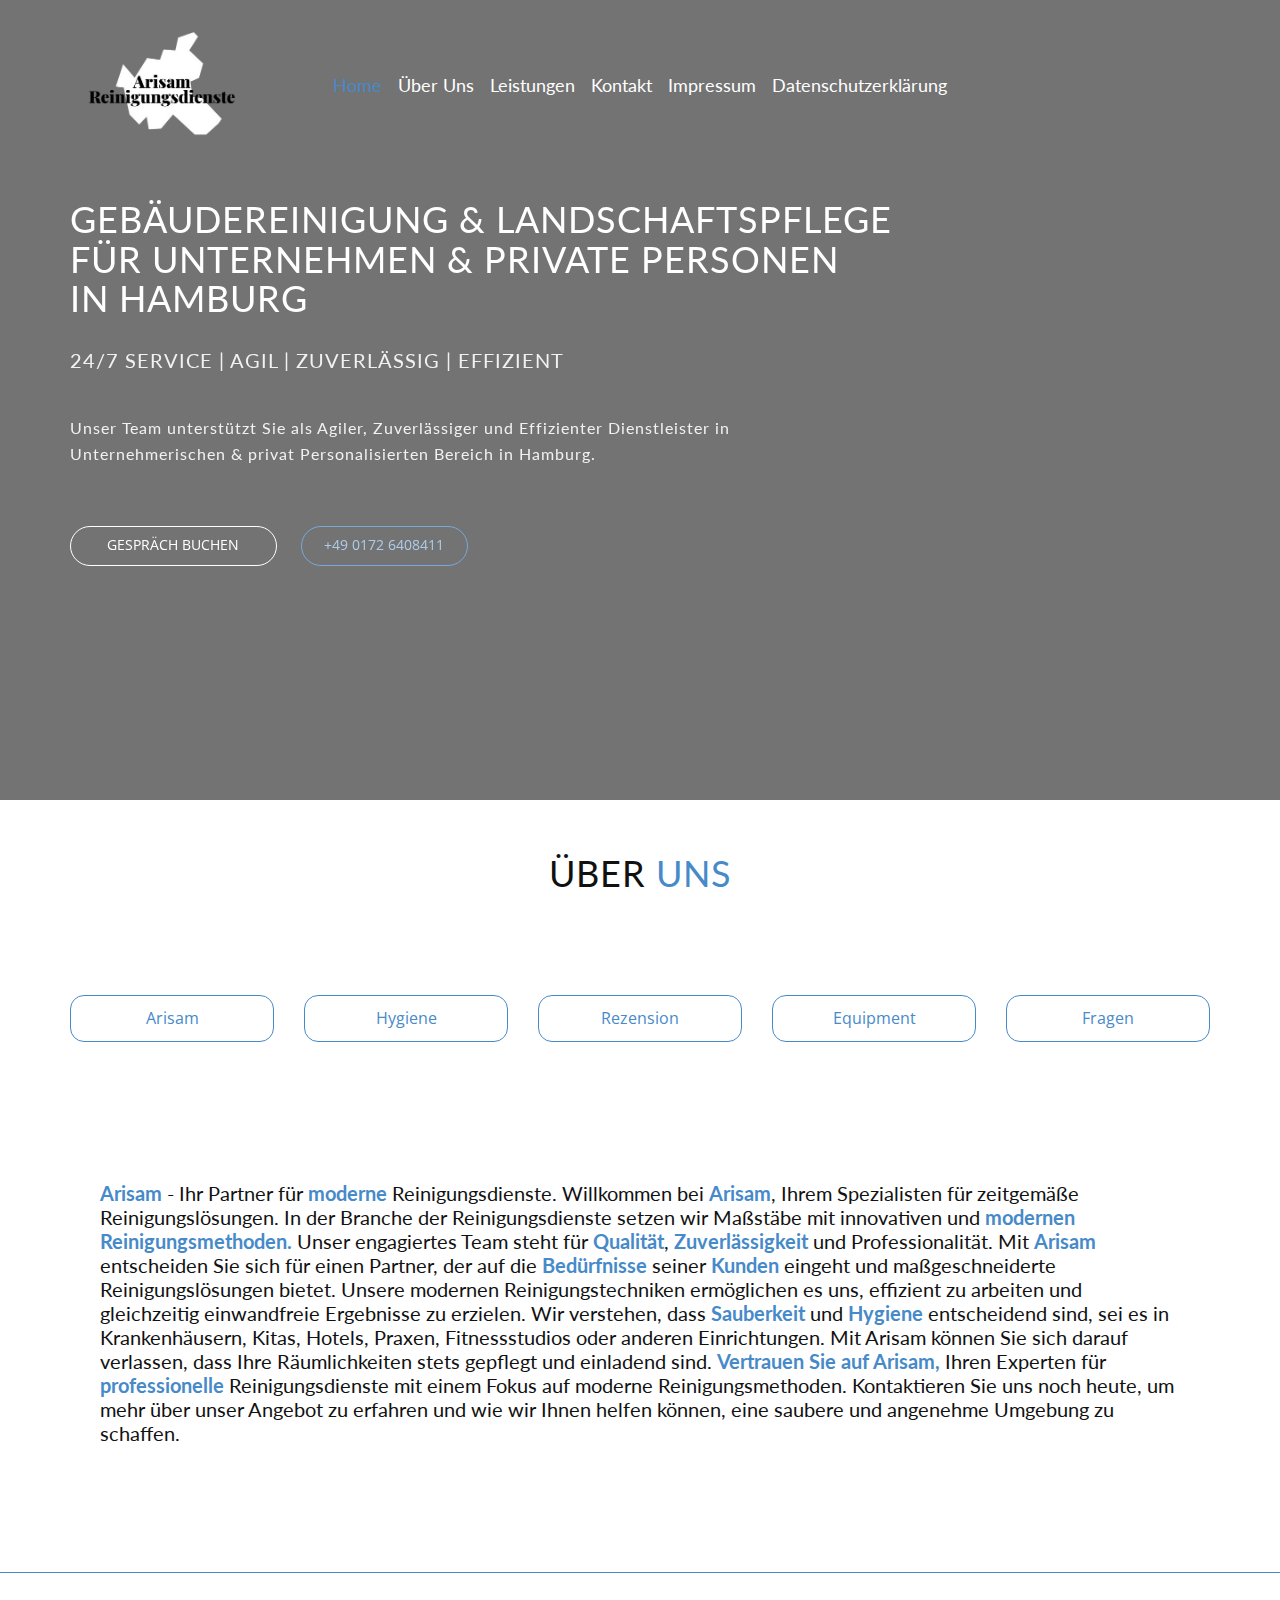
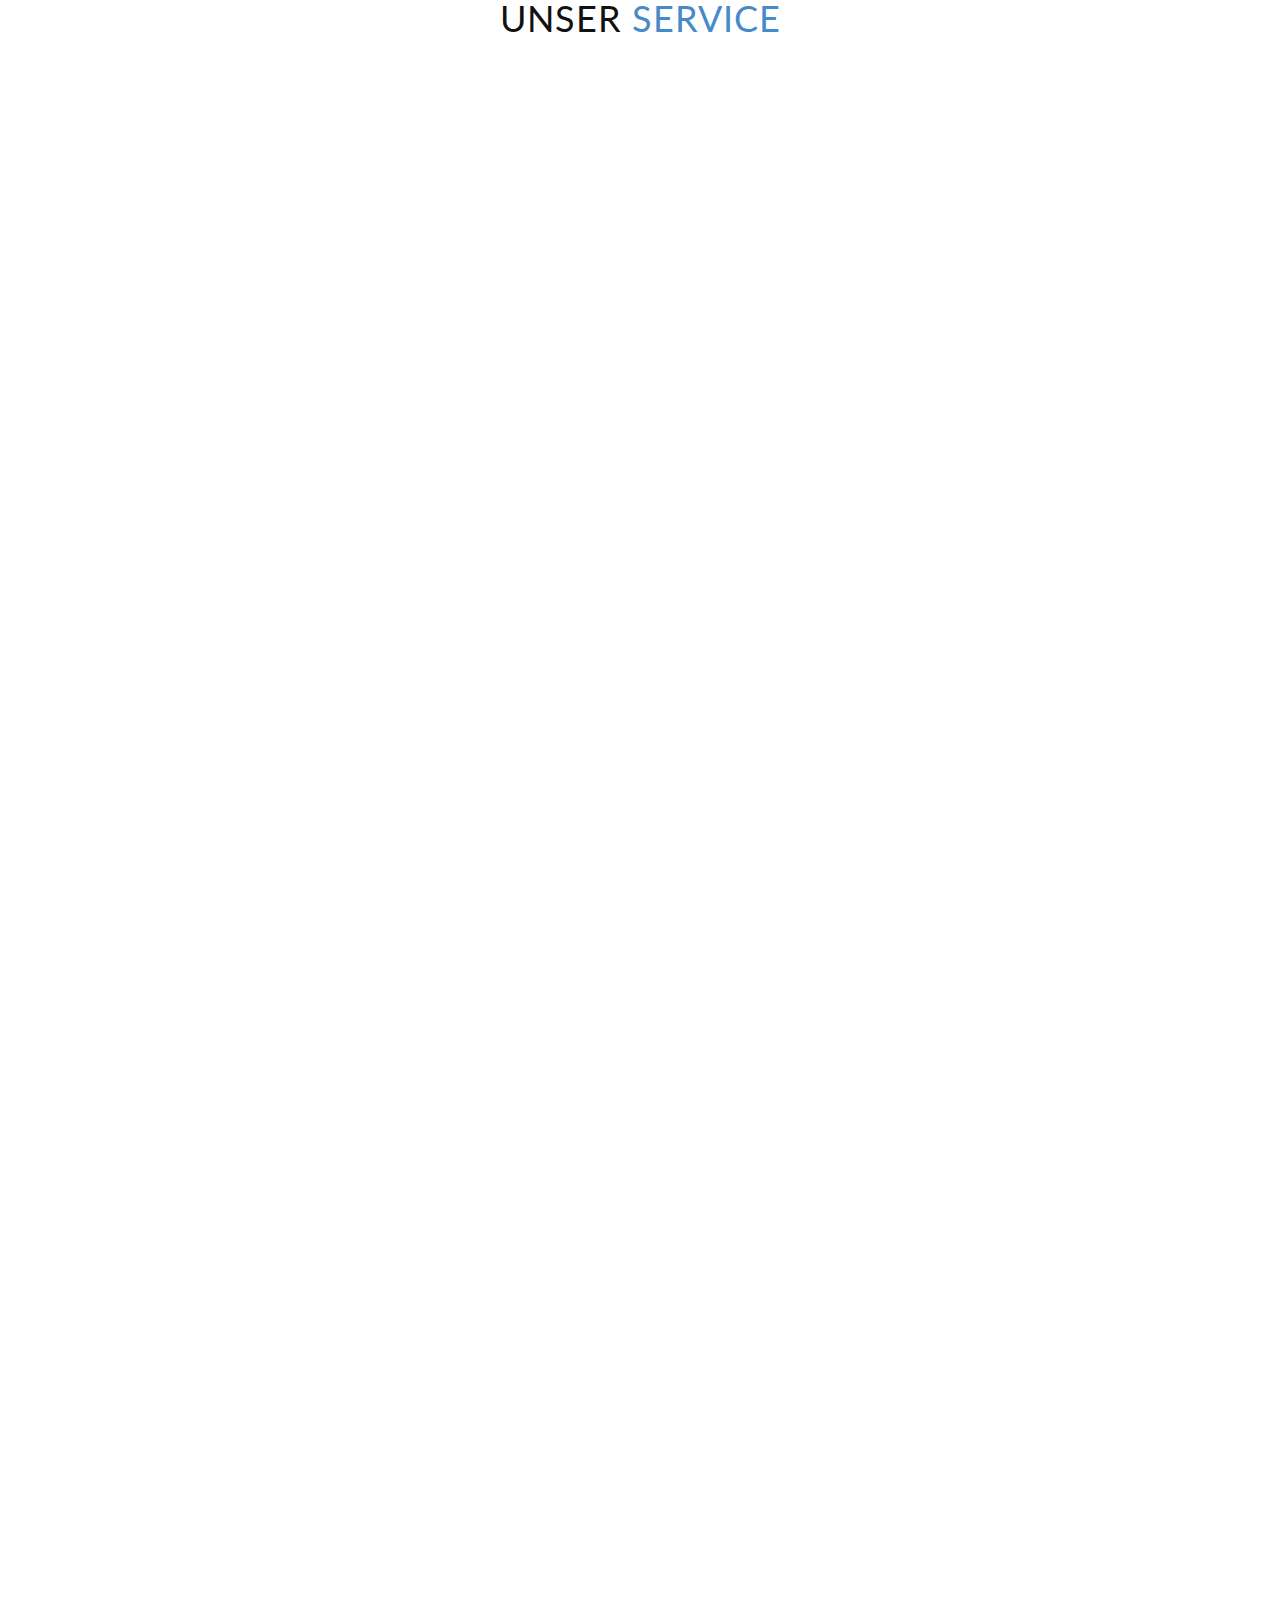
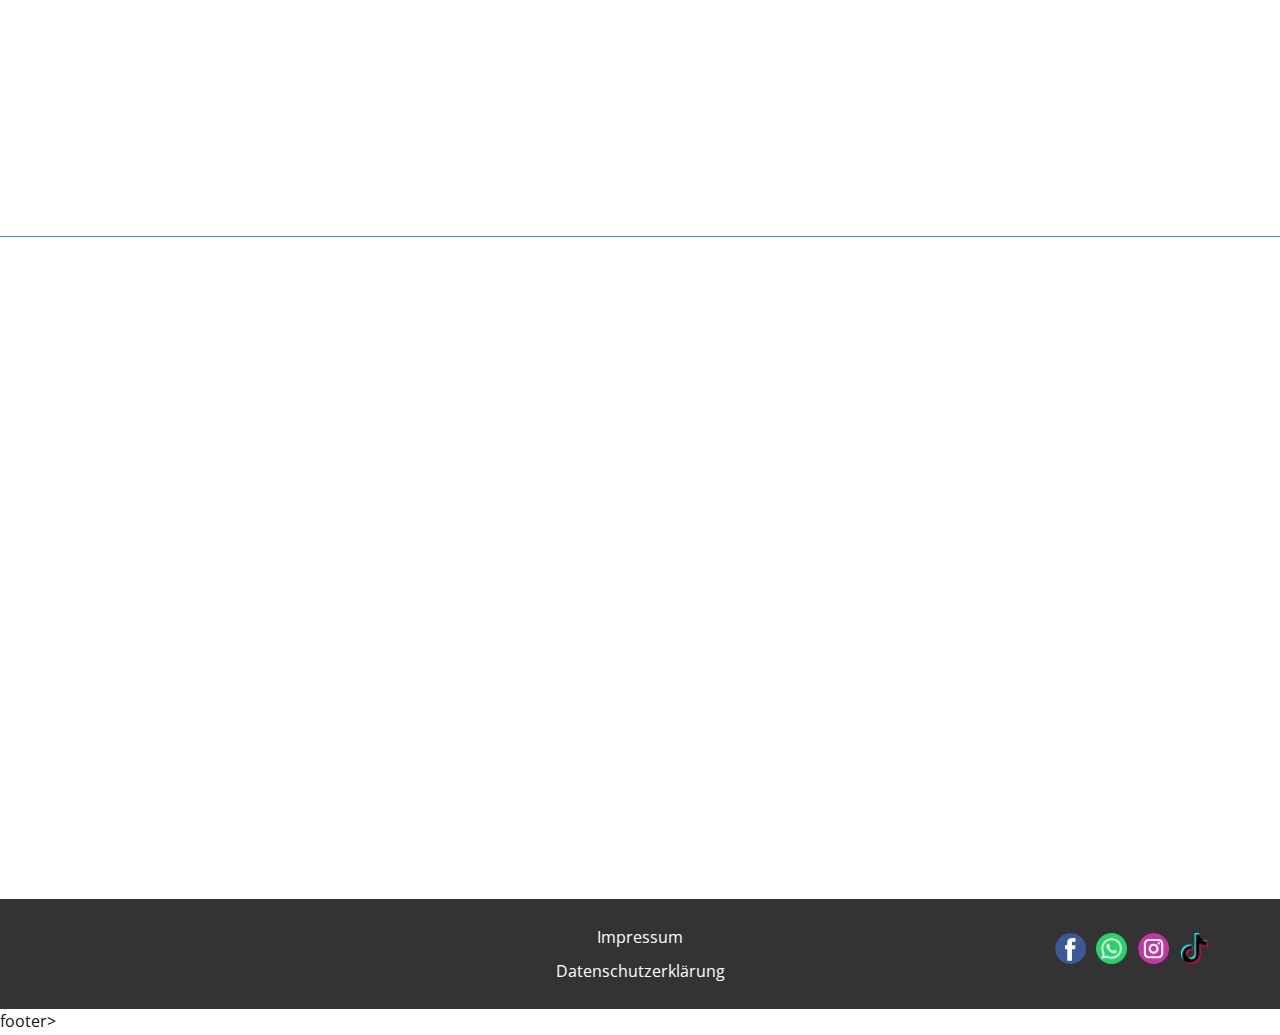
==== commit 3f710b9d: "merged from branch" ====
--- a/index.html
+++ b/index.html
@@ -35,32 +35,32 @@
     <meta property="og:type" content="website">
     <link rel="canonical" href="/">
   <script id="usercentrics-cmp" async="" data-eu-mode="true" data-settings-id="isVjv4gxLFCTlb" src="https://app.eu.usercentrics.eu/browser-ui/latest/loader.js"></script><meta data-intl-tel-input-cdn-path="intlTelInput/"></head>
-  <body data-home-page="https://website6240409.speedcodes.io/Home.html?version=0c352d93-e768-f21b-fe5c-a140964785a9" data-home-page-title="Home" data-path-to-root="./" data-include-products="false" class="u-body u-overlap u-overlap-contrast u-xxl-mode" data-lang="de"><header class="u-clearfix u-header u-header" id="sec-2824"><div class="u-clearfix u-sheet u-valign-top-sm u-valign-top-xs u-sheet-1">
-        <a href="#" class="u-image u-logo u-image-1" data-image-width="418" data-image-height="381">
+  <body data-home-page="https://website6240409.speedcodes.io/Home.html?version=0c352d93-e768-f21b-fe5c-a140964785a9" data-home-page-title="Home" data-path-to-root="./" data-include-products="false" class="u-overlap-contrast u-body u-overlap u-xxl-mode" data-lang="de"><header class="u-clearfix u-header u-header" id="sec-2824"><div class="u-valign-top-sm u-valign-top-xs u-clearfix u-sheet u-sheet-1">
+        <a href="#" class="u-image u-image-1 u-logo" data-image-width="418" data-image-height="381">
           <img class="u-logo-image u-logo-image-1" src="images/Arisam.webp">
         </a>
-        <nav class="u-menu u-menu-one-level u-offcanvas u-menu-1" data-responsive-from="SM">
-          <div class="menu-collapse u-custom-font u-font-lato" style="font-size: 1.125rem; letter-spacing: 0px;">
-            <a class="u-button-style u-custom-color u-custom-left-right-menu-spacing u-custom-padding-bottom u-custom-text-active-color u-custom-text-color u-custom-text-hover-color u-custom-top-bottom-menu-spacing u-nav-link u-text-active-palette-1-base u-text-hover-palette-2-base u-text-white" href="#" style="padding: 4px 10px; font-size: calc(1em + 8px);" data-lang-en="{&quot;content&quot;:&quot;\n          <svg class=\&quot;u-svg-link\&quot; viewBox=\&quot;0 0 24 24\&quot;><use xmlns:xlink=\&quot;http://www.w3.org/1999/xlink\&quot; xlink:href=\&quot;#menu-hamburger\&quot;></use></svg>\n          <svg class=\&quot;u-svg-content\&quot; version=\&quot;1.1\&quot; id=\&quot;menu-hamburger\&quot; viewBox=\&quot;0 0 16 16\&quot; x=\&quot;0px\&quot; y=\&quot;0px\&quot; xmlns:xlink=\&quot;http://www.w3.org/1999/xlink\&quot; xmlns=\&quot;http://www.w3.org/2000/svg\&quot;><g><rect y=\&quot;1\&quot; width=\&quot;16\&quot; height=\&quot;2\&quot;></rect><rect y=\&quot;7\&quot; width=\&quot;16\&quot; height=\&quot;2\&quot;></rect><rect y=\&quot;13\&quot; width=\&quot;16\&quot; height=\&quot;2\&quot;></rect>\n</g></svg>\n        &quot;,&quot;href&quot;:&quot;#&quot;}" data-lang-de="{&quot;content&quot;:&quot;\n          <svg class=\&quot;u-svg-link\&quot; viewBox=\&quot;0 0 24 24\&quot;><use xmlns:xlink=\&quot;http://www.w3.org/1999/xlink\&quot; xlink:href=\&quot;#menu-hamburger\&quot;></use></svg>\n          <svg class=\&quot;u-svg-content\&quot; version=\&quot;1.1\&quot; id=\&quot;menu-hamburger\&quot; viewBox=\&quot;0 0 16 16\&quot; x=\&quot;0px\&quot; y=\&quot;0px\&quot; xmlns:xlink=\&quot;http://www.w3.org/1999/xlink\&quot; xmlns=\&quot;http://www.w3.org/2000/svg\&quot;><g><rect y=\&quot;1\&quot; width=\&quot;16\&quot; height=\&quot;2\&quot;></rect><rect y=\&quot;7\&quot; width=\&quot;16\&quot; height=\&quot;2\&quot;></rect><rect y=\&quot;13\&quot; width=\&quot;16\&quot; height=\&quot;2\&quot;></rect>\n</g></svg>\n        &quot;,&quot;href&quot;:&quot;#&quot;}">
+        <nav class="u-menu u-menu-1 u-menu-one-level u-offcanvas" data-responsive-from="SM">
+          <div class="u-custom-font u-font-lato menu-collapse" style="font-size: 1.125rem; letter-spacing: 0px;">
+            <a class="u-custom-left-right-menu-spacing u-custom-padding-bottom u-custom-top-bottom-menu-spacing u-custom-color u-custom-text-active-color u-custom-text-color u-custom-text-hover-color u-text-active-palette-1-base u-text-hover-palette-2-base u-text-white u-button-style u-nav-link" href="#" style="padding: 4px 10px; font-size: calc(1em + 8px);" data-lang-en="{&quot;content&quot;:&quot;\n          <svg class=\&quot;u-svg-link\&quot; viewBox=\&quot;0 0 24 24\&quot;><use xmlns:xlink=\&quot;http://www.w3.org/1999/xlink\&quot; xlink:href=\&quot;#menu-hamburger\&quot;></use></svg>\n          <svg class=\&quot;u-svg-content\&quot; version=\&quot;1.1\&quot; id=\&quot;menu-hamburger\&quot; viewBox=\&quot;0 0 16 16\&quot; x=\&quot;0px\&quot; y=\&quot;0px\&quot; xmlns:xlink=\&quot;http://www.w3.org/1999/xlink\&quot; xmlns=\&quot;http://www.w3.org/2000/svg\&quot;><g><rect y=\&quot;1\&quot; width=\&quot;16\&quot; height=\&quot;2\&quot;></rect><rect y=\&quot;7\&quot; width=\&quot;16\&quot; height=\&quot;2\&quot;></rect><rect y=\&quot;13\&quot; width=\&quot;16\&quot; height=\&quot;2\&quot;></rect>\n</g></svg>\n        &quot;,&quot;href&quot;:&quot;#&quot;}" data-lang-de="{&quot;content&quot;:&quot;\n          <svg class=\&quot;u-svg-link\&quot; viewBox=\&quot;0 0 24 24\&quot;><use xmlns:xlink=\&quot;http://www.w3.org/1999/xlink\&quot; xlink:href=\&quot;#menu-hamburger\&quot;></use></svg>\n          <svg class=\&quot;u-svg-content\&quot; version=\&quot;1.1\&quot; id=\&quot;menu-hamburger\&quot; viewBox=\&quot;0 0 16 16\&quot; x=\&quot;0px\&quot; y=\&quot;0px\&quot; xmlns:xlink=\&quot;http://www.w3.org/1999/xlink\&quot; xmlns=\&quot;http://www.w3.org/2000/svg\&quot;><g><rect y=\&quot;1\&quot; width=\&quot;16\&quot; height=\&quot;2\&quot;></rect><rect y=\&quot;7\&quot; width=\&quot;16\&quot; height=\&quot;2\&quot;></rect><rect y=\&quot;13\&quot; width=\&quot;16\&quot; height=\&quot;2\&quot;></rect>\n</g></svg>\n        &quot;,&quot;href&quot;:&quot;#&quot;}">
               <svg class="u-svg-link" viewBox="0 0 24 24"><use xmlns:xlink="http://www.w3.org/1999/xlink" xlink:href="#menu-hamburger"></use></svg>
               <svg class="u-svg-content" version="1.1" id="menu-hamburger" viewBox="0 0 16 16" x="0px" y="0px" xmlns:xlink="http://www.w3.org/1999/xlink" xmlns="http://www.w3.org/2000/svg"><g><rect y="1" width="16" height="2"></rect><rect y="7" width="16" height="2"></rect><rect y="13" width="16" height="2"></rect>
 </g></svg>
             </a>
           </div>
           <div class="u-custom-menu u-nav-container">
-            <ul class="u-custom-font u-font-lato u-nav u-unstyled u-nav-1"><li class="u-nav-item"><a class="u-button-style u-nav-link u-text-active-palette-1-base u-text-hover-palette-1-base" href="Home.html" data-lang-en="{&quot;content&quot;:&quot;Home&quot;,&quot;href&quot;:&quot;/Home.html&quot;}" data-lang-de="{&quot;content&quot;:&quot;Home&quot;,&quot;href&quot;:&quot;/Home.html&quot;}" style="padding: 10px 8px;">Home</a>
-</li><li class="u-nav-item"><a class="u-button-style u-nav-link u-text-active-palette-1-base u-text-hover-palette-1-base" href="Home.html#2" data-lang-en="{&quot;content&quot;:&quot;Über Uns&quot;,&quot;href&quot;:&quot;/About.html&quot;}" data-lang-de="{&quot;content&quot;:&quot;Über Uns&quot;,&quot;href&quot;:&quot;/About.html&quot;}" style="padding: 10px 8px;">Über Uns</a>
-</li><li class="u-nav-item"><a class="u-button-style u-nav-link u-text-active-palette-1-base u-text-hover-palette-1-base" href="Home.html#3" data-lang-en="{&quot;content&quot;:&quot;Leistungen&quot;,&quot;href&quot;:&quot;/Contact.html&quot;}" data-lang-de="{&quot;content&quot;:&quot;Leistungen&quot;,&quot;href&quot;:&quot;/Contact.html&quot;}" style="padding: 10px 8px;">Leistungen</a>
-</li><li class="u-nav-item"><a class="u-button-style u-nav-link u-text-active-palette-1-base u-text-hover-palette-1-base" href="Home.html#4" data-lang-en="{&quot;content&quot;:&quot;Kontakt&quot;}" data-lang-de="{&quot;content&quot;:&quot;Kontakt&quot;}" style="padding: 10px 8px;">Kontakt</a>
-</li><li class="u-nav-item"><a class="u-button-style u-nav-link u-text-active-palette-1-base u-text-hover-palette-1-base" href="Impressum.html" style="padding: 10px 8px;">Impressum</a>
-</li><li class="u-nav-item"><a class="u-button-style u-nav-link u-text-active-palette-1-base u-text-hover-palette-1-base" href="datenschutz.html" data-lang-en="{&quot;content&quot;:&quot;Datenschutzerklärung&quot;}" data-lang-de="{&quot;content&quot;:&quot;Datenschutzerklärung&quot;}" style="padding: 10px 8px;">Datenschutzerklärung</a>
+            <ul class="u-custom-font u-font-lato u-nav u-nav-1 u-unstyled"><li class="u-nav-item"><a class="u-text-active-palette-1-base u-text-hover-palette-1-base u-button-style u-nav-link" href="Home.html" data-lang-en="{&quot;content&quot;:&quot;Home&quot;,&quot;href&quot;:&quot;/Home.html&quot;}" data-lang-de="{&quot;content&quot;:&quot;Home&quot;,&quot;href&quot;:&quot;/Home.html&quot;}" style="padding: 10px 8px;">Home</a>
+</li><li class="u-nav-item"><a class="u-text-active-palette-1-base u-text-hover-palette-1-base u-button-style u-nav-link" href="Home.html#2" data-lang-en="{&quot;content&quot;:&quot;Über Uns&quot;,&quot;href&quot;:&quot;/About.html&quot;}" data-lang-de="{&quot;content&quot;:&quot;Über Uns&quot;,&quot;href&quot;:&quot;/About.html&quot;}" style="padding: 10px 8px;">Über Uns</a>
+</li><li class="u-nav-item"><a class="u-text-active-palette-1-base u-text-hover-palette-1-base u-button-style u-nav-link" href="Home.html#3" data-lang-en="{&quot;content&quot;:&quot;Leistungen&quot;,&quot;href&quot;:&quot;/Contact.html&quot;}" data-lang-de="{&quot;content&quot;:&quot;Leistungen&quot;,&quot;href&quot;:&quot;/Contact.html&quot;}" style="padding: 10px 8px;">Leistungen</a>
+</li><li class="u-nav-item"><a class="u-text-active-palette-1-base u-text-hover-palette-1-base u-button-style u-nav-link" href="Home.html#4" data-lang-en="{&quot;content&quot;:&quot;Kontakt&quot;}" data-lang-de="{&quot;content&quot;:&quot;Kontakt&quot;}" style="padding: 10px 8px;">Kontakt</a>
+</li><li class="u-nav-item"><a class="u-text-active-palette-1-base u-text-hover-palette-1-base u-button-style u-nav-link" href="Impressum.html" style="padding: 10px 8px;">Impressum</a>
+</li><li class="u-nav-item"><a class="u-text-active-palette-1-base u-text-hover-palette-1-base u-button-style u-nav-link" href="datenschutz.html" data-lang-en="{&quot;content&quot;:&quot;Datenschutzerklärung&quot;}" data-lang-de="{&quot;content&quot;:&quot;Datenschutzerklärung&quot;}" style="padding: 10px 8px;">Datenschutzerklärung</a>
 </li></ul>
           </div>
           <div class="u-custom-menu u-nav-container-collapse">
-            <div class="u-black u-container-style u-inner-container-layout u-opacity u-opacity-95 u-sidenav">
+            <div class="u-opacity-95 u-black u-container-style u-inner-container-layout u-opacity u-sidenav">
               <div class="u-inner-container-layout u-sidenav-overflow">
                 <div class="u-menu-close"></div>
-                <ul class="u-align-center u-nav u-popupmenu-items u-text-hover-palette-1-base u-unstyled u-nav-2"><li class="u-nav-item"><a class="u-button-style u-nav-link" href="Home.html" data-lang-en="{&quot;content&quot;:&quot;Home&quot;,&quot;href&quot;:&quot;/Home.html&quot;}" data-lang-de="{&quot;content&quot;:&quot;Home&quot;,&quot;href&quot;:&quot;/Home.html&quot;}">Home</a>
+                <ul class="u-text-hover-palette-1-base u-align-center u-nav u-nav-2 u-popupmenu-items u-unstyled"><li class="u-nav-item"><a class="u-button-style u-nav-link" href="Home.html" data-lang-en="{&quot;content&quot;:&quot;Home&quot;,&quot;href&quot;:&quot;/Home.html&quot;}" data-lang-de="{&quot;content&quot;:&quot;Home&quot;,&quot;href&quot;:&quot;/Home.html&quot;}">Home</a>
 </li><li class="u-nav-item"><a class="u-button-style u-nav-link" href="Home.html#2" data-lang-en="{&quot;content&quot;:&quot;Über Uns&quot;,&quot;href&quot;:&quot;/About.html&quot;}" data-lang-de="{&quot;content&quot;:&quot;Über Uns&quot;,&quot;href&quot;:&quot;/About.html&quot;}">Über Uns</a>
 </li><li class="u-nav-item"><a class="u-button-style u-nav-link" href="Home.html#3" data-lang-en="{&quot;content&quot;:&quot;Leistungen&quot;,&quot;href&quot;:&quot;/Contact.html&quot;}" data-lang-de="{&quot;content&quot;:&quot;Leistungen&quot;,&quot;href&quot;:&quot;/Contact.html&quot;}">Leistungen</a>
 </li><li class="u-nav-item"><a class="u-button-style u-nav-link" href="Home.html#4" data-lang-en="{&quot;content&quot;:&quot;Kontakt&quot;}" data-lang-de="{&quot;content&quot;:&quot;Kontakt&quot;}">Kontakt</a>
@@ -69,11 +69,11 @@
 </li></ul>
               </div>
             </div>
-            <div class="u-black u-menu-overlay u-opacity u-opacity-70"></div>
+            <div class="u-opacity-70 u-black u-menu-overlay u-opacity"></div>
           </div>
         </nav>
       </div></header>
-    <section class="u-clearfix u-shading u-uploaded-video u-video u-section-1" id="1">
+    <section class="u-clearfix u-section-1 u-shading u-uploaded-video u-video" id="1">
       <div class="u-background-video u-expanded" style="">
         <div class="embed-responsive">
           <div class="vsc-controller"></div>
@@ -88,35 +88,35 @@
         <div class="u-video-shading" style="background-image: linear-gradient(0deg, rgba(0,0,0,0.55), rgba(0,0,0,0.55));"></div>
       </div>
       <div class="u-clearfix u-sheet u-sheet-1">
-        <h1 class="u-custom-font u-font-lato u-text u-text-1" data-animation-name="customAnimationIn" data-animation-duration="2000">gebäudereinigung &amp; Landschaftspflege&nbsp;<br>für unternehmen &amp; private personen&nbsp;<br>in hamburg 
+        <h1 class="u-custom-font u-font-lato u-text-1 u-text" data-animation-name="customAnimationIn" data-animation-duration="2000">gebäudereinigung &amp; Landschaftspflege&nbsp;<br>für unternehmen &amp; private personen&nbsp;<br>in hamburg 
         </h1>
-        <p class="u-custom-font u-font-lato u-text u-text-custom-color-2 u-text-2" data-animation-name="customAnimationIn" data-animation-duration="2000">24/7 Service | Agil | Zuverlässig | Effizient </p>
-        <p class="bv-p-translate u-custom-font u-font-lato u-text u-text-custom-color-2 u-text-3" data-animation-name="customAnimationIn" data-animation-duration="2000">Unser Team unterstützt Sie als Agiler, Zuverlässiger und Effizienter Dienstleister in Unternehmerischen &amp; privat Personalisierten Bereich in Hamburg.<bv-p-translate-btn class="bv-p-translate-btn" title="Burning Vocabulary translation" style="left: -28px; display: none; position: absolute !important;">↳</bv-p-translate-btn>
+        <p class="u-custom-font u-font-lato u-text-2 u-text-custom-color-2 u-text" data-animation-name="customAnimationIn" data-animation-duration="2000">24/7 Service | Agil | Zuverlässig | Effizient </p>
+        <p class="u-custom-font u-font-lato u-text-3 u-text-custom-color-2 bv-p-translate u-text" data-animation-name="customAnimationIn" data-animation-duration="2000">Unser Team unterstützt Sie als Agiler, Zuverlässiger und Effizienter Dienstleister in Unternehmerischen &amp; privat Personalisierten Bereich in Hamburg.<bv-p-translate-btn class="bv-p-translate-btn" title="Burning Vocabulary translation" style="left: -28px; display: none; position: absolute !important;">↳</bv-p-translate-btn>
         </p>
-        <a href="Home.html#4" class="u-align-center u-border-1 u-border-hover-custom-color-1 u-border-white u-btn u-btn-round u-button-style u-none u-radius-50 u-text-active-white u-text-body-alt-color u-btn-1" data-animation-name="customAnimationIn" data-animation-duration="2000">gespräch buchen </a>
-        <a href="tel: 0172 6408411" class="u-align-center u-border-1 u-border-hover-palette-1-light-2 u-border-palette-1-light-1 u-btn u-btn-round u-button-style u-none u-radius u-text-active-white u-text-palette-1-light-2 u-btn-2" data-animation-name="customAnimationIn" data-animation-duration="2000" data-animation-delay="0">+49 0172 6408411</a>
+        <a href="Home.html#4" class="u-border-1 u-border-hover-custom-color-1 u-border-white u-text-active-white u-text-body-alt-color u-align-center u-btn u-btn-1 u-btn-round u-button-style u-none u-radius-50" data-animation-name="customAnimationIn" data-animation-duration="2000">gespräch buchen </a>
+        <a href="tel: 0172 6408411" class="u-border-1 u-border-hover-palette-1-light-2 u-border-palette-1-light-1 u-text-active-white u-text-palette-1-light-2 u-align-center u-btn u-btn-2 u-btn-round u-button-style u-none u-radius" data-animation-name="customAnimationIn" data-animation-duration="2000" data-animation-delay="0">+49 0172 6408411</a>
       </div>
     </section>
-    <section class="u-border-1 u-border-no-left u-border-no-right u-border-no-top u-border-palette-1-base u-clearfix u-section-2" id="2">
+    <section class="u-clearfix u-border-1 u-border-no-left u-border-no-right u-border-no-top u-border-palette-1-base u-section-2" id="2">
       <div class="u-clearfix u-sheet u-sheet-1">
         <lt-highlighter style="display: none; z-index: 1 !important;">
           <lt-div spellcheck="false" class="lt-highlighter__wrapper" style="width: 181px; height: 40px; transform: none !important; transform-origin: 90.6016px 19.7969px !important; zoom: 1 !important; margin-top: 54px; margin-left: 569px;">
             <lt-div class="lt-highlighter__scroll-element" style="top: 0px; left: 0px; width: 181px; height: 41px;"></lt-div>
           </lt-div>
         </lt-highlighter>
-        <h1 class="u-custom-font u-font-lato u-text u-text-default u-text-1">Über <span class="u-text-palette-1-base">uns</span>
+        <h1 class="u-custom-font u-font-lato u-text-1 u-text-default u-text">Über <span class="u-text-palette-1-base">uns</span>
         </h1>
         <div class="u-expanded-width u-tab-links-align-justify u-tabs u-tabs-1">
-          <ul class="u-spacing-30 u-tab-list u-unstyled" role="tablist"><li class="u-tab-item" role="presentation"><a class="active u-border-1 u-border-palette-1-base u-btn-round u-button-style u-hover-custom-color-8 u-radius u-tab-link u-tab-link-1" id="link-tab-081f" href="#tab-081f" role="tab">Arisam </a>
-</li><li class="u-tab-item" role="presentation"><a class="u-border-1 u-border-palette-1-base u-btn-round u-button-style u-hover-custom-color-8 u-radius u-tab-link u-tab-link-2" id="link-tab-4d57" href="#tab-4d57" role="tab">Hygiene </a>
-</li><li class="u-tab-item" role="presentation"><a class="u-border-1 u-border-palette-1-base u-btn-round u-button-style u-hover-custom-color-8 u-radius u-tab-link u-tab-link-3" id="link-tab-3a42" href="#tab-3a42" role="tab">Rezension </a>
-</li><li class="u-tab-item u-tab-item-4" role="presentation"><a class="u-border-1 u-border-palette-1-base u-btn-round u-button-style u-hover-custom-color-8 u-radius u-tab-link u-tab-link-4" id="tab-d7e7" href="#link-tab-d7e7" role="tab">Equipment </a>
-</li><li class="u-tab-item u-tab-item-5" role="presentation"><a class="u-border-1 u-border-palette-1-base u-btn-round u-button-style u-hover-custom-color-8 u-radius u-tab-link u-tab-link-5" id="tab-6219" href="#link-tab-6219" role="tab">Fragen </a>
+          <ul class="u-spacing-30 u-tab-list u-unstyled" role="tablist"><li class="u-tab-item" role="presentation"><a class="u-border-1 u-border-palette-1-base u-hover-custom-color-8 active u-btn-round u-button-style u-radius u-tab-link u-tab-link-1" id="link-tab-081f" href="#tab-081f" role="tab">Arisam </a>
+</li><li class="u-tab-item" role="presentation"><a class="u-border-1 u-border-palette-1-base u-hover-custom-color-8 u-btn-round u-button-style u-radius u-tab-link u-tab-link-2" id="link-tab-4d57" href="#tab-4d57" role="tab">Hygiene </a>
+</li><li class="u-tab-item" role="presentation"><a class="u-border-1 u-border-palette-1-base u-hover-custom-color-8 u-btn-round u-button-style u-radius u-tab-link u-tab-link-3" id="link-tab-3a42" href="#tab-3a42" role="tab">Rezension </a>
+</li><li class="u-tab-item-4 u-tab-item" role="presentation"><a class="u-border-1 u-border-palette-1-base u-hover-custom-color-8 u-btn-round u-button-style u-radius u-tab-link u-tab-link-4" id="tab-d7e7" href="#link-tab-d7e7" role="tab">Equipment </a>
+</li><li class="u-tab-item-5 u-tab-item" role="presentation"><a class="u-border-1 u-border-palette-1-base u-hover-custom-color-8 u-btn-round u-button-style u-radius u-tab-link u-tab-link-5" id="tab-6219" href="#link-tab-6219" role="tab">Fragen </a>
 </li></ul>
           <div class="u-tab-content">
             <div class="u-container-style u-tab-active u-tab-pane" id="tab-081f" role="tabpanel" aria-labelledby="link-tab-081f">
-              <div class="u-container-layout u-valign-bottom-xs u-container-layout-1">
-                <h4 class="u-custom-font u-font-lato u-text u-text-2">
+              <div class="u-valign-bottom-xs u-container-layout u-container-layout-1">
+                <h4 class="u-custom-font u-font-lato u-text-2 u-text">
                   <span class="u-text-palette-1-base" style="font-weight: 700;">Arisam</span> - Ihr Partner für <span style="font-weight: 700;" class="u-text-palette-1-base">moderne</span> Reinigungsdienste. Willkommen bei <span style="font-weight: 700;" class="u-text-palette-1-base">Arisam</span>, Ihrem Spezialisten für zeitgemäße Reinigungslösungen. In der Branche der Reinigungsdienste setzen wir Maßstäbe mit innovativen und <span style="font-weight: 700;" class="u-text-palette-1-base">modernen Reinigungsmethoden.</span>
                   <span class="u-text-palette-1-base"></span>Unser engagiertes Team steht für <span style="font-weight: 700;" class="u-text-palette-1-base">Qualität</span>, <span style="font-weight: 700;" class="u-text-palette-1-base">Zuverlässigkeit</span>
                   <span class="u-text-palette-1-base"></span>und Professionalität.
@@ -131,7 +131,7 @@
             </div>
             <div class="u-container-style u-tab-pane" id="tab-4d57" role="tabpanel" aria-labelledby="link-tab-4d57">
               <div class="u-container-layout u-container-layout-2">
-                <p class="u-custom-font u-font-lato u-text u-text-3">
+                <p class="u-custom-font u-font-lato u-text-3 u-text">
                   <span style="font-weight: 700;" class="u-text-palette-1-base">Arisam</span> legt großen Wert auf fürsorgliche <span style="font-weight: 700;" class="u-text-palette-1-base">Hygiene</span>. Unser <span style="font-weight: 700;" class="u-text-palette-1-base">professionelles</span>
                   <span class="u-text-palette-1-base"></span>Team sorgt dafür, dass jeder, <span style="font-weight: 700;" class="u-text-palette-1-base">Raum</span>
                   <span class="u-text-palette-1-base"></span>| <span style="font-weight: 700;" class="u-text-palette-1-base">Allgemeinfläche</span>
@@ -151,22 +151,22 @@
             </div>
             <div class="u-container-style u-tab-pane" id="link-tab-d7e7" role="tabpanel" aria-labelledby="tab-d7e7">
               <div class="u-container-layout u-container-layout-4">
-                <p class="u-custom-font u-font-lato u-text u-text-default u-text-4">Bei <span style="font-weight: 700;" class="u-text-palette-1-base">Arisam</span> setzen wir auf <span style="font-weight: 700;" class="u-text-palette-1-base">moderne</span> Technologien, um unseren Kunden <span style="font-weight: 700;" class="u-text-palette-1-base">erstklassige</span> Reinigungsdienste zu bieten. Unsere <span style="font-weight: 700;" class="u-text-palette-1-base">innovativen</span> Reinigungsgeräte und -<span style="font-weight: 700;" class="u-text-palette-1-base">methoden</span> garantieren <span style="font-weight: 700;" class="u-text-palette-1-base">effiziente</span> und gründliche Ergebnisse. Mit unserem Engagement für <span style="font-weight: 700;" class="u-text-palette-1-base">Technologie</span> und <span style="font-weight: 700;" class="u-text-palette-1-base">Qualität</span> können wir sicherstellen, dass jeder Raum makellos sauber wird. <span style="font-weight: 700;" class="u-text-palette-1-base">Vertrauen</span> Sie auf <span style="font-weight: 700;" class="u-text-palette-1-base">Arisam</span> für professionelle Reinigung mit <span style="font-weight: 700;" class="u-text-palette-1-base">modernster</span> Technologie! 
+                <p class="u-custom-font u-font-lato u-text-4 u-text-default u-text">Bei <span style="font-weight: 700;" class="u-text-palette-1-base">Arisam</span> setzen wir auf <span style="font-weight: 700;" class="u-text-palette-1-base">moderne</span> Technologien, um unseren Kunden <span style="font-weight: 700;" class="u-text-palette-1-base">erstklassige</span> Reinigungsdienste zu bieten. Unsere <span style="font-weight: 700;" class="u-text-palette-1-base">innovativen</span> Reinigungsgeräte und -<span style="font-weight: 700;" class="u-text-palette-1-base">methoden</span> garantieren <span style="font-weight: 700;" class="u-text-palette-1-base">effiziente</span> und gründliche Ergebnisse. Mit unserem Engagement für <span style="font-weight: 700;" class="u-text-palette-1-base">Technologie</span> und <span style="font-weight: 700;" class="u-text-palette-1-base">Qualität</span> können wir sicherstellen, dass jeder Raum makellos sauber wird. <span style="font-weight: 700;" class="u-text-palette-1-base">Vertrauen</span> Sie auf <span style="font-weight: 700;" class="u-text-palette-1-base">Arisam</span> für professionelle Reinigung mit <span style="font-weight: 700;" class="u-text-palette-1-base">modernster</span> Technologie! 
                 </p>
               </div>
             </div>
             <div class="u-container-style u-tab-pane" id="link-tab-6219" role="tabpanel" aria-labelledby="tab-6219">
               <div class="u-container-layout u-container-layout-5">
-                <div class="u-accordion u-spacing-2 u-accordion-1">
+                <div class="u-accordion u-accordion-1 u-spacing-2">
                   <div class="u-accordion-item">
-                    <a class="active u-accordion-link u-border-1 u-border-active-grey-25 u-border-grey-30 u-border-hover-grey-30 u-border-no-left u-border-no-right u-border-no-top u-button-style u-custom-font u-font-lato u-text-active-black u-text-body-color u-text-hover-black u-accordion-link-1" id="link-accordion-7c0e" aria-controls="accordion-7c0e" aria-selected="true">
-                      <span class="u-accordion-link-text">24/7 Service? </span><span class="u-accordion-link-icon u-icon u-text-grey-40 u-icon-1"><svg class="u-svg-link" preserveAspectRatio="xMidYMin slice" viewBox="0 0 512 512" style=""><use xmlns:xlink="http://www.w3.org/1999/xlink" xlink:href="#svg-efea"></use></svg><svg xmlns="http://www.w3.org/2000/svg" xmlns:xlink="http://www.w3.org/1999/xlink" version="1.1" xml:space="preserve" class="u-svg-content" viewBox="0 0 512 512" x="0px" y="0px" id="svg-efea" style="enable-background:new 0 0 512 512;"><g><g><path d="M509.121,125.966c-3.838-3.838-10.055-3.838-13.893,0L256.005,365.194L16.771,125.966c-3.838-3.838-10.055-3.838-13.893,0    c-3.838,3.838-3.838,10.055,0,13.893l246.18,246.175c1.842,1.842,4.337,2.878,6.947,2.878c2.61,0,5.104-1.036,6.946-2.878    l246.17-246.175C512.959,136.021,512.959,129.804,509.121,125.966z"></path>
+                    <a class="u-border-1 u-border-active-grey-25 u-border-grey-30 u-border-hover-grey-30 u-border-no-left u-border-no-right u-border-no-top u-custom-font u-font-lato u-text-active-black u-text-body-color u-text-hover-black active u-accordion-link u-accordion-link-1 u-button-style" id="link-accordion-7c0e" aria-controls="accordion-7c0e" aria-selected="true">
+                      <span class="u-accordion-link-text">24/7 Service? </span><span class="u-text-grey-40 u-accordion-link-icon u-icon u-icon-1"><svg class="u-svg-link" preserveAspectRatio="xMidYMin slice" viewBox="0 0 512 512" style=""><use xmlns:xlink="http://www.w3.org/1999/xlink" xlink:href="#svg-efea"></use></svg><svg xmlns="http://www.w3.org/2000/svg" xmlns:xlink="http://www.w3.org/1999/xlink" version="1.1" xml:space="preserve" class="u-svg-content" viewBox="0 0 512 512" x="0px" y="0px" id="svg-efea" style="enable-background:new 0 0 512 512;"><g><g><path d="M509.121,125.966c-3.838-3.838-10.055-3.838-13.893,0L256.005,365.194L16.771,125.966c-3.838-3.838-10.055-3.838-13.893,0    c-3.838,3.838-3.838,10.055,0,13.893l246.18,246.175c1.842,1.842,4.337,2.878,6.947,2.878c2.61,0,5.104-1.036,6.946-2.878    l246.17-246.175C512.959,136.021,512.959,129.804,509.121,125.966z"></path>
 </g>
 </g></svg></span>
                     </a>
-                    <div class="u-accordion-active u-accordion-pane u-align-left u-container-style u-accordion-pane-1" id="accordion-7c0e" aria-labelledby="link-accordion-7c0e">
+                    <div class="u-align-left u-accordion-active u-accordion-pane u-accordion-pane-1 u-container-style" id="accordion-7c0e" aria-labelledby="link-accordion-7c0e">
                       <div class="u-container-layout u-container-layout-6">
-                        <p class="u-custom-font u-font-lato u-text u-text-default u-text-5">Wir bei <span style="font-weight: 700;" class="u-text-palette-1-base">Arisam </span>sind stolz darauf, Ihnen unseren erstklassigen <span style="font-weight: 700;" class="u-text-palette-1-base">24/7 </span>
+                        <p class="u-custom-font u-font-lato u-text-5 u-text-default u-text">Wir bei <span style="font-weight: 700;" class="u-text-palette-1-base">Arisam </span>sind stolz darauf, Ihnen unseren erstklassigen <span style="font-weight: 700;" class="u-text-palette-1-base">24/7 </span>
                           <span style="font-weight: 700;">
                             <span class="u-text-palette-1-base">Bereitschaftsdienst</span>
                           </span>anzubieten. Unser <span style="font-weight: 700;" class="u-text-palette-1-base">Team </span>steht Ihnen <span style="font-weight: 700;" class="u-text-palette-1-base">rund </span>um die <span style="font-weight: 700;" class="u-text-palette-1-base">Uhr </span>zur <span style="font-weight: 700;" class="u-text-palette-1-base">Verfügung</span>, um Ihre <span style="font-weight: 700;" class="u-text-palette-1-base">Anliegen </span>schnell und <span style="font-weight: 700;" class="u-text-palette-1-base">effizient </span>zu bearbeiten. 
@@ -175,37 +175,37 @@
                     </div>
                   </div>
                   <div class="u-accordion-item">
-                    <a class="u-accordion-link u-border-1 u-border-active-grey-25 u-border-grey-30 u-border-hover-grey-30 u-border-no-left u-border-no-right u-border-no-top u-button-style u-custom-font u-font-lato u-text-active-black u-text-body-color u-text-hover-black u-accordion-link-2" id="link-accordion-05cb" aria-controls="accordion-05cb" aria-selected="false">
-                      <span class="u-accordion-link-text">Unser Team?</span><span class="u-accordion-link-icon u-icon u-text-grey-40 u-icon-2"><svg class="u-svg-link" preserveAspectRatio="xMidYMin slice" viewBox="0 0 512 512" style=""><use xmlns:xlink="http://www.w3.org/1999/xlink" xlink:href="#svg-6ce4"></use></svg><svg xmlns="http://www.w3.org/2000/svg" xmlns:xlink="http://www.w3.org/1999/xlink" version="1.1" xml:space="preserve" class="u-svg-content" viewBox="0 0 512 512" x="0px" y="0px" id="svg-6ce4" style="enable-background:new 0 0 512 512;"><g><g><path d="M509.121,125.966c-3.838-3.838-10.055-3.838-13.893,0L256.005,365.194L16.771,125.966c-3.838-3.838-10.055-3.838-13.893,0    c-3.838,3.838-3.838,10.055,0,13.893l246.18,246.175c1.842,1.842,4.337,2.878,6.947,2.878c2.61,0,5.104-1.036,6.946-2.878    l246.17-246.175C512.959,136.021,512.959,129.804,509.121,125.966z"></path>
+                    <a class="u-border-1 u-border-active-grey-25 u-border-grey-30 u-border-hover-grey-30 u-border-no-left u-border-no-right u-border-no-top u-custom-font u-font-lato u-text-active-black u-text-body-color u-text-hover-black u-accordion-link u-accordion-link-2 u-button-style" id="link-accordion-05cb" aria-controls="accordion-05cb" aria-selected="false">
+                      <span class="u-accordion-link-text">Unser Team?</span><span class="u-text-grey-40 u-accordion-link-icon u-icon u-icon-2"><svg class="u-svg-link" preserveAspectRatio="xMidYMin slice" viewBox="0 0 512 512" style=""><use xmlns:xlink="http://www.w3.org/1999/xlink" xlink:href="#svg-6ce4"></use></svg><svg xmlns="http://www.w3.org/2000/svg" xmlns:xlink="http://www.w3.org/1999/xlink" version="1.1" xml:space="preserve" class="u-svg-content" viewBox="0 0 512 512" x="0px" y="0px" id="svg-6ce4" style="enable-background:new 0 0 512 512;"><g><g><path d="M509.121,125.966c-3.838-3.838-10.055-3.838-13.893,0L256.005,365.194L16.771,125.966c-3.838-3.838-10.055-3.838-13.893,0    c-3.838,3.838-3.838,10.055,0,13.893l246.18,246.175c1.842,1.842,4.337,2.878,6.947,2.878c2.61,0,5.104-1.036,6.946-2.878    l246.17-246.175C512.959,136.021,512.959,129.804,509.121,125.966z"></path>
 </g>
 </g></svg></span>
                     </a>
-                    <div class="u-accordion-pane u-align-left u-container-style u-accordion-pane-2" id="accordion-05cb" aria-labelledby="link-accordion-05cb">
+                    <div class="u-align-left u-accordion-pane u-accordion-pane-2 u-container-style" id="accordion-05cb" aria-labelledby="link-accordion-05cb">
                       <div class="u-container-layout u-container-layout-7">
-                        <p class="u-custom-font u-font-lato u-text u-text-default u-text-6">Wir von <span style="font-weight: 700;" class="u-text-palette-1-base">Arisam</span> legen großen Wert auf <span style="font-weight: 700;" class="u-text-palette-1-base">Teamwork</span>, <span style="font-weight: 700;" class="u-text-palette-1-base">Kommunikation </span>und <span style="font-weight: 700;" class="u-text-palette-1-base">Kundenzufriedenheit</span>. Unser Ziel ist es, Ihre Erwartungen zu <span style="font-weight: 700;" class="u-text-palette-1-base">übertreffen </span>und Ihnen ein <span style="font-weight: 700;" class="u-text-palette-1-base">sauberes </span>und angenehmes <span style="font-weight: 700;" class="u-text-palette-1-base">Umfeld </span>zu bieten. 
+                        <p class="u-custom-font u-font-lato u-text-6 u-text-default u-text">Wir von <span style="font-weight: 700;" class="u-text-palette-1-base">Arisam</span> legen großen Wert auf <span style="font-weight: 700;" class="u-text-palette-1-base">Teamwork</span>, <span style="font-weight: 700;" class="u-text-palette-1-base">Kommunikation </span>und <span style="font-weight: 700;" class="u-text-palette-1-base">Kundenzufriedenheit</span>. Unser Ziel ist es, Ihre Erwartungen zu <span style="font-weight: 700;" class="u-text-palette-1-base">übertreffen </span>und Ihnen ein <span style="font-weight: 700;" class="u-text-palette-1-base">sauberes </span>und angenehmes <span style="font-weight: 700;" class="u-text-palette-1-base">Umfeld </span>zu bieten. 
                         </p>
                       </div>
                     </div>
                   </div>
                   <div class="u-accordion-item">
-                    <a class="u-accordion-link u-border-1 u-border-active-grey-25 u-border-grey-30 u-border-hover-grey-30 u-border-no-left u-border-no-right u-border-no-top u-button-style u-custom-font u-font-lato u-text-active-black u-text-body-color u-text-hover-black u-accordion-link-3" id="link-accordion-a6bb" aria-controls="accordion-a6bb" aria-selected="false">
-                      <span class="u-accordion-link-text">Unzufriedene Kunden! </span><span class="u-accordion-link-icon u-icon u-text-grey-40 u-icon-3"><svg class="u-svg-link" preserveAspectRatio="xMidYMin slice" viewBox="0 0 512 512" style=""><use xmlns:xlink="http://www.w3.org/1999/xlink" xlink:href="#svg-4429"></use></svg><svg xmlns="http://www.w3.org/2000/svg" xmlns:xlink="http://www.w3.org/1999/xlink" version="1.1" xml:space="preserve" class="u-svg-content" viewBox="0 0 512 512" x="0px" y="0px" id="svg-4429" style="enable-background:new 0 0 512 512;"><g><g><path d="M509.121,125.966c-3.838-3.838-10.055-3.838-13.893,0L256.005,365.194L16.771,125.966c-3.838-3.838-10.055-3.838-13.893,0    c-3.838,3.838-3.838,10.055,0,13.893l246.18,246.175c1.842,1.842,4.337,2.878,6.947,2.878c2.61,0,5.104-1.036,6.946-2.878    l246.17-246.175C512.959,136.021,512.959,129.804,509.121,125.966z"></path>
+                    <a class="u-border-1 u-border-active-grey-25 u-border-grey-30 u-border-hover-grey-30 u-border-no-left u-border-no-right u-border-no-top u-custom-font u-font-lato u-text-active-black u-text-body-color u-text-hover-black u-accordion-link u-accordion-link-3 u-button-style" id="link-accordion-a6bb" aria-controls="accordion-a6bb" aria-selected="false">
+                      <span class="u-accordion-link-text">Unzufriedene Kunden! </span><span class="u-text-grey-40 u-accordion-link-icon u-icon u-icon-3"><svg class="u-svg-link" preserveAspectRatio="xMidYMin slice" viewBox="0 0 512 512" style=""><use xmlns:xlink="http://www.w3.org/1999/xlink" xlink:href="#svg-4429"></use></svg><svg xmlns="http://www.w3.org/2000/svg" xmlns:xlink="http://www.w3.org/1999/xlink" version="1.1" xml:space="preserve" class="u-svg-content" viewBox="0 0 512 512" x="0px" y="0px" id="svg-4429" style="enable-background:new 0 0 512 512;"><g><g><path d="M509.121,125.966c-3.838-3.838-10.055-3.838-13.893,0L256.005,365.194L16.771,125.966c-3.838-3.838-10.055-3.838-13.893,0    c-3.838,3.838-3.838,10.055,0,13.893l246.18,246.175c1.842,1.842,4.337,2.878,6.947,2.878c2.61,0,5.104-1.036,6.946-2.878    l246.17-246.175C512.959,136.021,512.959,129.804,509.121,125.966z"></path>
 </g>
 </g></svg></span>
                     </a>
-                    <div class="u-accordion-pane u-align-left u-container-style u-accordion-pane-3" id="accordion-a6bb" aria-labelledby="link-accordion-a6bb">
+                    <div class="u-align-left u-accordion-pane u-accordion-pane-3 u-container-style" id="accordion-a6bb" aria-labelledby="link-accordion-a6bb">
                       <div class="u-container-layout u-container-layout-8">
-                        <p class="u-custom-font u-font-lato u-text u-text-default u-text-7">Bitte zögern Sie nicht, sich immer direkt an uns zu wenden, wenn Sie mit unserer <span style="font-weight: 700;" class="u-text-palette-1-base">Leistung </span>nicht <span style="font-weight: 700;" class="u-text-palette-1-base">zufrieden </span>sind. Unser <span style="font-weight: 700;" class="u-text-palette-1-base">Team </span>steht Ihnen <span style="font-weight: 700;" class="u-text-palette-1-base">jederzeit</span> zur <span style="font-weight: 700;" class="u-text-palette-1-base">Verfügung</span>, um auf Ihre <span style="font-weight: 700;" class="u-text-palette-1-base">Anliegen </span>einzugehen und <span style="font-weight: 700;" class="u-text-palette-1-base">Lösungen </span>zu finden. 
+                        <p class="u-custom-font u-font-lato u-text-7 u-text-default u-text">Bitte zögern Sie nicht, sich immer direkt an uns zu wenden, wenn Sie mit unserer <span style="font-weight: 700;" class="u-text-palette-1-base">Leistung </span>nicht <span style="font-weight: 700;" class="u-text-palette-1-base">zufrieden </span>sind. Unser <span style="font-weight: 700;" class="u-text-palette-1-base">Team </span>steht Ihnen <span style="font-weight: 700;" class="u-text-palette-1-base">jederzeit</span> zur <span style="font-weight: 700;" class="u-text-palette-1-base">Verfügung</span>, um auf Ihre <span style="font-weight: 700;" class="u-text-palette-1-base">Anliegen </span>einzugehen und <span style="font-weight: 700;" class="u-text-palette-1-base">Lösungen </span>zu finden. 
                         </p>
                       </div>
                     </div>
                   </div>
                   <div class="u-accordion-item">
-                    <a class="u-accordion-link u-border-1 u-border-active-grey-25 u-border-grey-30 u-border-hover-grey-30 u-border-no-left u-border-no-right u-border-no-top u-button-style u-custom-font u-font-lato u-text-active-black u-text-body-color u-text-hover-black u-accordion-link-4" id="link-bf7d" aria-controls="bf7d" aria-selected="false">
-                      <span class="u-accordion-link-text"></span><span class="u-accordion-link-icon u-icon u-text-grey-40 u-icon-4"><svg class="u-svg-link" preserveAspectRatio="xMidYMin slice" viewBox="0 0 16 16" style=""><use xlink:href="#svg-0c91"></use></svg><svg class="u-svg-content" viewBox="0 0 16 16" x="0px" y="0px" id="svg-0c91"><path d="M8,10.7L1.6,5.3c-0.4-0.4-1-0.4-1.3,0c-0.4,0.4-0.4,0.9,0,1.3l7.2,6.1c0.1,0.1,0.4,0.2,0.6,0.2s0.4-0.1,0.6-0.2l7.1-6
+                    <a class="u-border-1 u-border-active-grey-25 u-border-grey-30 u-border-hover-grey-30 u-border-no-left u-border-no-right u-border-no-top u-custom-font u-font-lato u-text-active-black u-text-body-color u-text-hover-black u-accordion-link u-accordion-link-4 u-button-style" id="link-bf7d" aria-controls="bf7d" aria-selected="false">
+                      <span class="u-accordion-link-text"></span><span class="u-text-grey-40 u-accordion-link-icon u-icon u-icon-4"><svg class="u-svg-link" preserveAspectRatio="xMidYMin slice" viewBox="0 0 16 16" style=""><use xlink:href="#svg-0c91"></use></svg><svg class="u-svg-content" viewBox="0 0 16 16" x="0px" y="0px" id="svg-0c91"><path d="M8,10.7L1.6,5.3c-0.4-0.4-1-0.4-1.3,0c-0.4,0.4-0.4,0.9,0,1.3l7.2,6.1c0.1,0.1,0.4,0.2,0.6,0.2s0.4-0.1,0.6-0.2l7.1-6
 	c0.4-0.4,0.4-0.9,0-1.3c-0.4-0.4-1-0.4-1.3,0L8,10.7z"></path></svg></span>
                     </a>
-                    <div class="u-accordion-pane u-align-left u-container-style u-accordion-pane-4" id="bf7d" aria-labelledby="link-bf7d">
+                    <div class="u-align-left u-accordion-pane u-accordion-pane-4 u-container-style" id="bf7d" aria-labelledby="link-bf7d">
                       <div class="u-container-layout u-container-layout-9"></div>
                     </div>
                   </div>
@@ -216,7 +216,7 @@
         </div>
       </div>
     </section>
-    <section class="u-border-1 u-border-no-left u-border-no-right u-border-no-top u-border-palette-1-base u-clearfix u-section-3" id="3">
+    <section class="u-clearfix u-border-1 u-border-no-left u-border-no-right u-border-no-top u-border-palette-1-base u-section-3" id="3">
       <div class="u-clearfix u-sheet u-sheet-1">
         <lt-highlighter style="display: none; z-index: 1 !important;">
           <lt-div spellcheck="false" class="lt-highlighter__wrapper" style="width: 281px; height: 40px; transform: none !important; transform-origin: 140.461px 19.7969px !important; zoom: 1 !important; margin-top: 26px; margin-left: 520px;">
@@ -225,495 +225,495 @@
             </lt-div>
           </lt-div>
         </lt-highlighter>
-        <h1 class="u-custom-font u-font-lato u-text u-text-default u-text-1">unser <span class="u-text-palette-1-base">service</span>
+        <h1 class="u-custom-font u-font-lato u-text-1 u-text-default u-text">unser <span class="u-text-palette-1-base">service</span>
         </h1>
-        <div class="u-container-style u-group u-hover-feature u-radius u-shape-round u-white u-group-1" data-animation-name="customAnimationIn" data-animation-duration="1000" data-animation-delay="0">
+        <div class="u-container-style u-group u-group-1 u-hover-feature u-radius u-shape-round u-white" data-animation-name="customAnimationIn" data-animation-duration="1000" data-animation-delay="0">
           <div class="u-container-layout u-container-layout-1">
-            <h3 class="u-text u-text-default u-text-2">Grünanlagenpflege </h3>
-            <div class="u-border-1 u-border-grey-dark-1 u-line u-line-horizontal u-line-1"></div>
-            <ul class="u-custom-list u-text u-text-3">
-              <li>
-                <div class="u-list-icon u-text-custom-color-6">
+            <h3 class="u-text-2 u-text-default u-text">Grünanlagenpflege </h3>
+            <div class="u-border-1 u-border-grey-dark-1 u-line u-line-1 u-line-horizontal"></div>
+            <ul class="u-custom-list u-text-3 u-text">
+              <li>
+                <div class="u-text-custom-color-6 u-list-icon">
                   <svg class="u-svg-content" viewBox="0 0 512 512" id="svg-7c15"><ellipse cx="256" cy="256" fill="currentColor" rx="256" ry="255.8"></ellipse><path d="m235.5 392.1-121.1-94.3 34.4-44.2 74.4 57.9 122.6-177 46.1 31.9z" fill="#fff"></path></svg>
                 </div>Heckenschneiden
               </li>
               <li>
-                <div class="u-list-icon u-text-custom-color-6">
+                <div class="u-text-custom-color-6 u-list-icon">
                   <svg class="u-svg-content" viewBox="0 0 512 512" id="svg-7c15"><ellipse cx="256" cy="256" fill="currentColor" rx="256" ry="255.8"></ellipse><path d="m235.5 392.1-121.1-94.3 34.4-44.2 74.4 57.9 122.6-177 46.1 31.9z" fill="#fff"></path></svg>
                 </div>Rückschnitt<br>
               </li>
               <li>
-                <div class="u-list-icon u-text-custom-color-6">
+                <div class="u-text-custom-color-6 u-list-icon">
                   <svg class="u-svg-content" viewBox="0 0 512 512" id="svg-7c15"><ellipse cx="256" cy="256" fill="currentColor" rx="256" ry="255.8"></ellipse><path d="m235.5 392.1-121.1-94.3 34.4-44.2 74.4 57.9 122.6-177 46.1 31.9z" fill="#fff"></path></svg>
                 </div>Formschnitt<br>
               </li>
               <li>
-                <div class="u-list-icon u-text-custom-color-6">
+                <div class="u-text-custom-color-6 u-list-icon">
                   <svg class="u-svg-content" viewBox="0 0 512 512" id="svg-7c15"><ellipse cx="256" cy="256" fill="currentColor" rx="256" ry="255.8"></ellipse><path d="m235.5 392.1-121.1-94.3 34.4-44.2 74.4 57.9 122.6-177 46.1 31.9z" fill="#fff"></path></svg>
                 </div>Rasenmähen<br>
               </li>
               <li>
-                <div class="u-list-icon u-text-custom-color-6">
+                <div class="u-text-custom-color-6 u-list-icon">
                   <svg class="u-svg-content" viewBox="0 0 512 512" id="svg-7c15"><ellipse cx="256" cy="256" fill="currentColor" rx="256" ry="255.8"></ellipse><path d="m235.5 392.1-121.1-94.3 34.4-44.2 74.4 57.9 122.6-177 46.1 31.9z" fill="#fff"></path></svg>
                 </div>Gartenpflege<br>
               </li>
               <li>
-                <div class="u-list-icon u-text-custom-color-6">
+                <div class="u-text-custom-color-6 u-list-icon">
                   <svg class="u-svg-content" viewBox="0 0 512 512" id="svg-7c15"><ellipse cx="256" cy="256" fill="currentColor" rx="256" ry="255.8"></ellipse><path d="m235.5 392.1-121.1-94.3 34.4-44.2 74.4 57.9 122.6-177 46.1 31.9z" fill="#fff"></path></svg>
                 </div>Laub Entfernung<br>
               </li>
             </ul>
-            <a href="Contact-Service.html" class="u-border-1 u-border-black u-border-hover-custom-color-6 u-btn u-btn-round u-button-style u-none u-radius u-btn-1">Buchen </a>
-          </div>
-        </div>
-        <div class="custom-expanded u-container-style u-group u-hover-feature u-radius u-shape-round u-group-2" data-animation-name="customAnimationIn" data-animation-duration="2000" data-animation-delay="0">
+            <a href="Contact-Service.html" class="u-border-1 u-border-hover-custom-color-6 u-border-black u-btn u-btn-1 u-btn-round u-button-style u-none u-radius">Buchen </a>
+          </div>
+        </div>
+        <div class="custom-expanded u-container-style u-group u-group-2 u-hover-feature u-radius u-shape-round" data-animation-name="customAnimationIn" data-animation-duration="2000" data-animation-delay="0">
           <div class="u-container-layout u-container-layout-2">
-            <h3 class="u-text u-text-default u-text-4">Grünbelag </h3>
-            <div class="u-border-1 u-border-grey-dark-1 u-line u-line-horizontal u-line-2"></div>
-            <ul class="u-custom-list u-text u-text-5">
-              <li>
-                <div class="u-list-icon u-text-custom-color-6">
+            <h3 class="u-text-4 u-text-default u-text">Grünbelagentfernung </h3>
+            <div class="u-border-1 u-border-grey-dark-1 u-line u-line-2 u-line-horizontal"></div>
+            <ul class="u-custom-list u-text-5 u-text">
+              <li>
+                <div class="u-text-custom-color-6 u-list-icon">
                   <svg class="u-svg-content" viewBox="0 0 512 512" id="svg-7c15"><ellipse cx="256" cy="256" fill="currentColor" rx="256" ry="255.8"></ellipse><path d="m235.5 392.1-121.1-94.3 34.4-44.2 74.4 57.9 122.6-177 46.1 31.9z" fill="#fff"></path></svg>
                 </div>
               </li>
               <li>Algen</li>
               <li>
-                <div class="u-list-icon u-text-custom-color-6">
+                <div class="u-text-custom-color-6 u-list-icon">
                   <svg class="u-svg-content" viewBox="0 0 512 512" id="svg-7c15"><ellipse cx="256" cy="256" fill="currentColor" rx="256" ry="255.8"></ellipse><path d="m235.5 392.1-121.1-94.3 34.4-44.2 74.4 57.9 122.6-177 46.1 31.9z" fill="#fff"></path></svg>
                 </div>Moos
               </li>
               <li>
-                <div class="u-list-icon u-text-custom-color-6">
+                <div class="u-text-custom-color-6 u-list-icon">
                   <svg class="u-svg-content" viewBox="0 0 512 512" id="svg-7c15"><ellipse cx="256" cy="256" fill="currentColor" rx="256" ry="255.8"></ellipse><path d="m235.5 392.1-121.1-94.3 34.4-44.2 74.4 57.9 122.6-177 46.1 31.9z" fill="#fff"></path></svg>
                 </div>Pflastersteine<br>
               </li>
               <li>
-                <div class="u-list-icon u-text-custom-color-6">
+                <div class="u-text-custom-color-6 u-list-icon">
                   <svg class="u-svg-content" viewBox="0 0 512 512" id="svg-7c15"><ellipse cx="256" cy="256" fill="currentColor" rx="256" ry="255.8"></ellipse><path d="m235.5 392.1-121.1-94.3 34.4-44.2 74.4 57.9 122.6-177 46.1 31.9z" fill="#fff"></path></svg>
                 </div>Holz
               </li>
               <li>
-                <div class="u-list-icon u-text-custom-color-6">
+                <div class="u-text-custom-color-6 u-list-icon">
                   <svg class="u-svg-content" viewBox="0 0 512 512" id="svg-7c15"><ellipse cx="256" cy="256" fill="currentColor" rx="256" ry="255.8"></ellipse><path d="m235.5 392.1-121.1-94.3 34.4-44.2 74.4 57.9 122.6-177 46.1 31.9z" fill="#fff"></path></svg>
                 </div>Terassen&nbsp;<br>
               </li>
               <li>
-                <div class="u-list-icon u-text-custom-color-6">
+                <div class="u-text-custom-color-6 u-list-icon">
                   <svg class="u-svg-content" viewBox="0 0 512 512" id="svg-7c15"><ellipse cx="256" cy="256" fill="currentColor" rx="256" ry="255.8"></ellipse><path d="m235.5 392.1-121.1-94.3 34.4-44.2 74.4 57.9 122.6-177 46.1 31.9z" fill="#fff"></path></svg>
                 </div>Fassaden<br>
               </li>
             </ul>
-            <a href="Contact-Service.html" class="u-border-1 u-border-black u-border-hover-custom-color-6 u-btn u-btn-round u-button-style u-none u-radius u-btn-2">Buchen </a>
-          </div>
-        </div>
-        <div class="custom-expanded u-container-style u-group u-hover-feature u-radius u-shape-round u-white u-group-3" data-animation-name="customAnimationIn" data-animation-duration="3000" data-animation-delay="0">
-          <div class="u-container-layout u-valign-top u-container-layout-3">
-            <h3 class="u-text u-text-default u-text-6">Treppenhausreinigung </h3>
-            <div class="u-border-1 u-border-grey-dark-1 u-line u-line-horizontal u-line-3"></div>
-            <ul class="u-custom-list u-text u-text-7">
-              <li>
-                <div class="u-list-icon u-text-palette-1-base">
+            <a href="Contact-Service.html" class="u-border-1 u-border-hover-custom-color-6 u-border-black u-btn u-btn-2 u-btn-round u-button-style u-none u-radius">Buchen </a>
+          </div>
+        </div>
+        <div class="custom-expanded u-container-style u-group u-group-3 u-hover-feature u-radius u-shape-round u-white" data-animation-name="customAnimationIn" data-animation-duration="3000" data-animation-delay="0">
+          <div class="u-valign-top u-container-layout u-container-layout-3">
+            <h3 class="u-text-6 u-text-default u-text">Treppenhausreinigung </h3>
+            <div class="u-border-1 u-border-grey-dark-1 u-line u-line-3 u-line-horizontal"></div>
+            <ul class="u-custom-list u-text-7 u-text">
+              <li>
+                <div class="u-text-palette-1-base u-list-icon">
                   <svg class="u-svg-content" viewBox="0 0 512 512" id="svg-7c15"><ellipse cx="256" cy="256" fill="currentColor" rx="256" ry="255.8"></ellipse><path d="m235.5 392.1-121.1-94.3 34.4-44.2 74.4 57.9 122.6-177 46.1 31.9z" fill="#fff"></path></svg>
                 </div>Eingangsbereich<br>
               </li>
               <li>
-                <div class="u-list-icon u-text-palette-1-base">
+                <div class="u-text-palette-1-base u-list-icon">
                   <svg class="u-svg-content" viewBox="0 0 512 512" id="svg-7c15"><ellipse cx="256" cy="256" fill="currentColor" rx="256" ry="255.8"></ellipse><path d="m235.5 392.1-121.1-94.3 34.4-44.2 74.4 57.9 122.6-177 46.1 31.9z" fill="#fff"></path></svg>
                 </div>Treppen<br>
               </li>
               <li>
-                <div class="u-list-icon u-text-palette-1-base">
+                <div class="u-text-palette-1-base u-list-icon">
                   <svg class="u-svg-content" viewBox="0 0 512 512" id="svg-7c15"><ellipse cx="256" cy="256" fill="currentColor" rx="256" ry="255.8"></ellipse><path d="m235.5 392.1-121.1-94.3 34.4-44.2 74.4 57.9 122.6-177 46.1 31.9z" fill="#fff"></path></svg>
                 </div>Böden<br>
               </li>
               <li>
-                <div class="u-list-icon u-text-palette-1-base">
+                <div class="u-text-palette-1-base u-list-icon">
                   <svg class="u-svg-content" viewBox="0 0 512 512" id="svg-7c15"><ellipse cx="256" cy="256" fill="currentColor" rx="256" ry="255.8"></ellipse><path d="m235.5 392.1-121.1-94.3 34.4-44.2 74.4 57.9 122.6-177 46.1 31.9z" fill="#fff"></path></svg>
                 </div>Handläufe<br>
               </li>
               <li>
-                <div class="u-list-icon u-text-palette-1-base">
+                <div class="u-text-palette-1-base u-list-icon">
                   <svg class="u-svg-content" viewBox="0 0 512 512" id="svg-7c15"><ellipse cx="256" cy="256" fill="currentColor" rx="256" ry="255.8"></ellipse><path d="m235.5 392.1-121.1-94.3 34.4-44.2 74.4 57.9 122.6-177 46.1 31.9z" fill="#fff"></path></svg>
                 </div>Geländer<br>
               </li>
               <li>
-                <div class="u-list-icon u-text-palette-1-base">
-                  <svg class="u-svg-content" viewBox="0 0 512 512" id="svg-7c15"><ellipse cx="256" cy="256" fill="currentColor" rx="256" ry="255.8"></ellipse><path d="m235.5 392.1-121.1-94.3 34.4-44.2 74.4 57.9 122.6-177 46.1 31.9z" fill="#fff"></path></svg>
-                </div>Desinfektionsreinigung<br>
-              </li>
-            </ul>
-            <a href="Contact-Service.html" class="u-border-1 u-border-black u-border-hover-palette-1-base u-btn u-btn-round u-button-style u-none u-radius u-btn-3">Buchen </a>
-          </div>
-        </div>
-        <div class="custom-expanded u-container-style u-group u-hover-feature u-radius u-shape-round u-white u-group-4" data-animation-name="customAnimationIn" data-animation-duration="4000" data-animation-delay="0">
+                <div class="u-text-palette-1-base u-list-icon">
+                  <svg class="u-svg-content" viewBox="0 0 512 512" id="svg-7c15"><ellipse cx="256" cy="256" fill="currentColor" rx="256" ry="255.8"></ellipse><path d="m235.5 392.1-121.1-94.3 34.4-44.2 74.4 57.9 122.6-177 46.1 31.9z" fill="#fff"></path></svg>
+                </div>Desinfektionsreinigung<br>
+              </li>
+            </ul>
+            <a href="Contact-Service.html" class="u-border-1 u-border-hover-palette-1-base u-border-black u-btn u-btn-3 u-btn-round u-button-style u-none u-radius">Buchen </a>
+          </div>
+        </div>
+        <div class="custom-expanded u-container-style u-group u-group-4 u-hover-feature u-radius u-shape-round u-white" data-animation-name="customAnimationIn" data-animation-duration="4000" data-animation-delay="0">
           <div class="u-container-layout u-container-layout-4">
-            <h3 class="u-text u-text-default u-text-8">Glasreinigung </h3>
-            <div class="u-border-1 u-border-grey-dark-1 u-line u-line-horizontal u-line-4"></div>
-            <ul class="u-custom-list u-text u-text-9">
-              <li>
-                <div class="u-list-icon u-text-palette-1-base">
+            <h3 class="u-text-8 u-text-default u-text">Glasreinigung </h3>
+            <div class="u-border-1 u-border-grey-dark-1 u-line u-line-4 u-line-horizontal"></div>
+            <ul class="u-custom-list u-text-9 u-text">
+              <li>
+                <div class="u-text-palette-1-base u-list-icon">
                   <svg class="u-svg-content" viewBox="0 0 512 512" id="svg-7c15"><ellipse cx="256" cy="256" fill="currentColor" rx="256" ry="255.8"></ellipse><path d="m235.5 392.1-121.1-94.3 34.4-44.2 74.4 57.9 122.6-177 46.1 31.9z" fill="#fff"></path></svg>
                 </div>
               </li>
               <li>Fenster<br>
               </li>
               <li>
-                <div class="u-list-icon u-text-palette-1-base">
+                <div class="u-text-palette-1-base u-list-icon">
                   <svg class="u-svg-content" viewBox="0 0 512 512" id="svg-7c15"><ellipse cx="256" cy="256" fill="currentColor" rx="256" ry="255.8"></ellipse><path d="m235.5 392.1-121.1-94.3 34.4-44.2 74.4 57.9 122.6-177 46.1 31.9z" fill="#fff"></path></svg>
                 </div>Rahmen<br>
               </li>
               <li>
-                <div class="u-list-icon u-text-palette-1-base">
+                <div class="u-text-palette-1-base u-list-icon">
                   <svg class="u-svg-content" viewBox="0 0 512 512" id="svg-7c15"><ellipse cx="256" cy="256" fill="currentColor" rx="256" ry="255.8"></ellipse><path d="m235.5 392.1-121.1-94.3 34.4-44.2 74.4 57.9 122.6-177 46.1 31.9z" fill="#fff"></path></svg>
                 </div>Fensterbänke<br>
               </li>
               <li>
-                <div class="u-list-icon u-text-palette-1-base">
+                <div class="u-text-palette-1-base u-list-icon">
                   <svg class="u-svg-content" viewBox="0 0 512 512" id="svg-7c15"><ellipse cx="256" cy="256" fill="currentColor" rx="256" ry="255.8"></ellipse><path d="m235.5 392.1-121.1-94.3 34.4-44.2 74.4 57.9 122.6-177 46.1 31.9z" fill="#fff"></path></svg>
                 </div>Rollos<br>
               </li>
               <li>
-                <div class="u-list-icon u-text-palette-1-base">
+                <div class="u-text-palette-1-base u-list-icon">
                   <svg class="u-svg-content" viewBox="0 0 512 512" id="svg-7c15"><ellipse cx="256" cy="256" fill="currentColor" rx="256" ry="255.8"></ellipse><path d="m235.5 392.1-121.1-94.3 34.4-44.2 74.4 57.9 122.6-177 46.1 31.9z" fill="#fff"></path></svg>
                 </div>Jalousien<br>
               </li>
               <li>
-                <div class="u-list-icon u-text-palette-1-base">
-                  <svg class="u-svg-content" viewBox="0 0 512 512" id="svg-7c15"><ellipse cx="256" cy="256" fill="currentColor" rx="256" ry="255.8"></ellipse><path d="m235.5 392.1-121.1-94.3 34.4-44.2 74.4 57.9 122.6-177 46.1 31.9z" fill="#fff"></path></svg>
-                </div>Desinfektionsreinigung<br>
-              </li>
-            </ul>
-            <a href="Contact-Service.html" class="u-border-1 u-border-black u-border-hover-palette-1-base u-btn u-btn-round u-button-style u-none u-radius u-btn-4">Buchen </a>
-          </div>
-        </div>
-        <div class="custom-expanded u-container-style u-group u-hover-feature u-radius u-shape-round u-white u-group-5" data-animation-name="customAnimationIn" data-animation-duration="5000" data-animation-delay="0">
+                <div class="u-text-palette-1-base u-list-icon">
+                  <svg class="u-svg-content" viewBox="0 0 512 512" id="svg-7c15"><ellipse cx="256" cy="256" fill="currentColor" rx="256" ry="255.8"></ellipse><path d="m235.5 392.1-121.1-94.3 34.4-44.2 74.4 57.9 122.6-177 46.1 31.9z" fill="#fff"></path></svg>
+                </div>Desinfektionsreinigung<br>
+              </li>
+            </ul>
+            <a href="Contact-Service.html" class="u-border-1 u-border-hover-palette-1-base u-border-black u-btn u-btn-4 u-btn-round u-button-style u-none u-radius">Buchen </a>
+          </div>
+        </div>
+        <div class="custom-expanded u-container-style u-group u-group-5 u-hover-feature u-radius u-shape-round u-white" data-animation-name="customAnimationIn" data-animation-duration="5000" data-animation-delay="0">
           <div class="u-container-layout u-container-layout-5">
-            <h3 class="u-text u-text-default u-text-10">Bauendreinigung </h3>
-            <div class="u-border-1 u-border-grey-dark-1 u-line u-line-horizontal u-line-5"></div>
-            <ul class="u-custom-list u-text u-text-11">
-              <li>
-                <div class="u-list-icon u-text-palette-1-base">
+            <h3 class="u-text-10 u-text-default u-text">Bauendreinigung </h3>
+            <div class="u-border-1 u-border-grey-dark-1 u-line u-line-5 u-line-horizontal"></div>
+            <ul class="u-custom-list u-text-11 u-text">
+              <li>
+                <div class="u-text-palette-1-base u-list-icon">
                   <svg class="u-svg-content" viewBox="0 0 512 512" id="svg-7c15"><ellipse cx="256" cy="256" fill="currentColor" rx="256" ry="255.8"></ellipse><path d="m235.5 392.1-121.1-94.3 34.4-44.2 74.4 57.9 122.6-177 46.1 31.9z" fill="#fff"></path></svg>
                 </div>
               </li>
               <li>Baufeinreinigung&nbsp;<br>
               </li>
               <li>
-                <div class="u-list-icon u-text-palette-1-base">
+                <div class="u-text-palette-1-base u-list-icon">
                   <svg class="u-svg-content" viewBox="0 0 512 512" id="svg-7c15"><ellipse cx="256" cy="256" fill="currentColor" rx="256" ry="255.8"></ellipse><path d="m235.5 392.1-121.1-94.3 34.4-44.2 74.4 57.9 122.6-177 46.1 31.9z" fill="#fff"></path></svg>
                 </div>Baugrobreinigung<br>
               </li>
               <li>
-                <div class="u-list-icon u-text-palette-1-base">
+                <div class="u-text-palette-1-base u-list-icon">
                   <svg class="u-svg-content" viewBox="0 0 512 512" id="svg-7c15"><ellipse cx="256" cy="256" fill="currentColor" rx="256" ry="255.8"></ellipse><path d="m235.5 392.1-121.1-94.3 34.4-44.2 74.4 57.9 122.6-177 46.1 31.9z" fill="#fff"></path></svg>
                 </div>
               </li>
               <li>Materialien<br>
               </li>
               <li>
-                <div class="u-list-icon u-text-palette-1-base">
+                <div class="u-text-palette-1-base u-list-icon">
                   <svg class="u-svg-content" viewBox="0 0 512 512" id="svg-7c15"><ellipse cx="256" cy="256" fill="currentColor" rx="256" ry="255.8"></ellipse><path d="m235.5 392.1-121.1-94.3 34.4-44.2 74.4 57.9 122.6-177 46.1 31.9z" fill="#fff"></path></svg>
                 </div>Werkzeuge<br>
               </li>
               <li>
-                <div class="u-list-icon u-text-palette-1-base">
+                <div class="u-text-palette-1-base u-list-icon">
                   <svg class="u-svg-content" viewBox="0 0 512 512" id="svg-7c15"><ellipse cx="256" cy="256" fill="currentColor" rx="256" ry="255.8"></ellipse><path d="m235.5 392.1-121.1-94.3 34.4-44.2 74.4 57.9 122.6-177 46.1 31.9z" fill="#fff"></path></svg>
                 </div>Böden<br>
               </li>
               <li>
-                <div class="u-list-icon u-text-palette-1-base">
-                  <svg class="u-svg-content" viewBox="0 0 512 512" id="svg-7c15"><ellipse cx="256" cy="256" fill="currentColor" rx="256" ry="255.8"></ellipse><path d="m235.5 392.1-121.1-94.3 34.4-44.2 74.4 57.9 122.6-177 46.1 31.9z" fill="#fff"></path></svg>
-                </div>Desinfektionsreinigung<br>
-              </li>
-            </ul>
-            <a href="Contact-Service.html" class="u-border-1 u-border-black u-border-hover-palette-1-base u-btn u-btn-round u-button-style u-none u-radius u-btn-5">Buchen </a>
-          </div>
-        </div>
-        <div class="custom-expanded u-container-style u-group u-hover-feature u-radius u-shape-round u-white u-group-6" data-animation-name="customAnimationIn" data-animation-duration="6000" data-animation-delay="0">
+                <div class="u-text-palette-1-base u-list-icon">
+                  <svg class="u-svg-content" viewBox="0 0 512 512" id="svg-7c15"><ellipse cx="256" cy="256" fill="currentColor" rx="256" ry="255.8"></ellipse><path d="m235.5 392.1-121.1-94.3 34.4-44.2 74.4 57.9 122.6-177 46.1 31.9z" fill="#fff"></path></svg>
+                </div>Desinfektionsreinigung<br>
+              </li>
+            </ul>
+            <a href="Contact-Service.html" class="u-border-1 u-border-hover-palette-1-base u-border-black u-btn u-btn-5 u-btn-round u-button-style u-none u-radius">Buchen </a>
+          </div>
+        </div>
+        <div class="custom-expanded u-container-style u-group u-group-6 u-hover-feature u-radius u-shape-round u-white" data-animation-name="customAnimationIn" data-animation-duration="6000" data-animation-delay="0">
           <div class="u-container-layout u-container-layout-6">
-            <h3 class="u-text u-text-default u-text-12">Kitareinigung </h3>
-            <div class="u-border-1 u-border-grey-dark-1 u-line u-line-horizontal u-line-6"></div>
-            <ul class="u-custom-list u-text u-text-13">
-              <li>
-                <div class="u-list-icon u-text-palette-1-base">
+            <h3 class="u-text-12 u-text-default u-text">Kitareinigung </h3>
+            <div class="u-border-1 u-border-grey-dark-1 u-line u-line-6 u-line-horizontal"></div>
+            <ul class="u-custom-list u-text-13 u-text">
+              <li>
+                <div class="u-text-palette-1-base u-list-icon">
                   <svg class="u-svg-content" viewBox="0 0 512 512" id="svg-7c15"><ellipse cx="256" cy="256" fill="currentColor" rx="256" ry="255.8"></ellipse><path d="m235.5 392.1-121.1-94.3 34.4-44.2 74.4 57.9 122.6-177 46.1 31.9z" fill="#fff"></path></svg>
                 </div>
               </li>
               <li>Equipment<br>
               </li>
               <li>
-                <div class="u-list-icon u-text-palette-1-base">
+                <div class="u-text-palette-1-base u-list-icon">
                   <svg class="u-svg-content" viewBox="0 0 512 512" id="svg-7c15"><ellipse cx="256" cy="256" fill="currentColor" rx="256" ry="255.8"></ellipse><path d="m235.5 392.1-121.1-94.3 34.4-44.2 74.4 57.9 122.6-177 46.1 31.9z" fill="#fff"></path></svg>
                 </div>Badezimmer<br>
               </li>
               <li>
-                <div class="u-list-icon u-text-palette-1-base">
+                <div class="u-text-palette-1-base u-list-icon">
                   <svg class="u-svg-content" viewBox="0 0 512 512" id="svg-7c15"><ellipse cx="256" cy="256" fill="currentColor" rx="256" ry="255.8"></ellipse><path d="m235.5 392.1-121.1-94.3 34.4-44.2 74.4 57.9 122.6-177 46.1 31.9z" fill="#fff"></path></svg>
                 </div>Sanitärbereiche<br>
               </li>
               <li>
-                <div class="u-list-icon u-text-palette-1-base">
+                <div class="u-text-palette-1-base u-list-icon">
                   <svg class="u-svg-content" viewBox="0 0 512 512" id="svg-7c15"><ellipse cx="256" cy="256" fill="currentColor" rx="256" ry="255.8"></ellipse><path d="m235.5 392.1-121.1-94.3 34.4-44.2 74.4 57.9 122.6-177 46.1 31.9z" fill="#fff"></path></svg>
                 </div>Allgemein Flächen<br>
               </li>
               <li>
-                <div class="u-list-icon u-text-palette-1-base">
+                <div class="u-text-palette-1-base u-list-icon">
                   <svg class="u-svg-content" viewBox="0 0 512 512" id="svg-7c15"><ellipse cx="256" cy="256" fill="currentColor" rx="256" ry="255.8"></ellipse><path d="m235.5 392.1-121.1-94.3 34.4-44.2 74.4 57.9 122.6-177 46.1 31.9z" fill="#fff"></path></svg>
                 </div> Fenster<br>
               </li>
               <li>
-                <div class="u-list-icon u-text-palette-1-base">
-                  <svg class="u-svg-content" viewBox="0 0 512 512" id="svg-7c15"><ellipse cx="256" cy="256" fill="currentColor" rx="256" ry="255.8"></ellipse><path d="m235.5 392.1-121.1-94.3 34.4-44.2 74.4 57.9 122.6-177 46.1 31.9z" fill="#fff"></path></svg>
-                </div>Desinfektionsreinigung<br>
-              </li>
-            </ul>
-            <a href="Contact-Service.html" class="u-border-1 u-border-black u-border-hover-palette-1-base u-btn u-btn-round u-button-style u-none u-radius u-btn-6">Buchen </a>
-          </div>
-        </div>
-        <div class="custom-expanded u-container-style u-group u-hover-feature u-radius u-shape-round u-white u-group-7" data-animation-name="customAnimationIn" data-animation-duration="7000" data-animation-delay="0">
+                <div class="u-text-palette-1-base u-list-icon">
+                  <svg class="u-svg-content" viewBox="0 0 512 512" id="svg-7c15"><ellipse cx="256" cy="256" fill="currentColor" rx="256" ry="255.8"></ellipse><path d="m235.5 392.1-121.1-94.3 34.4-44.2 74.4 57.9 122.6-177 46.1 31.9z" fill="#fff"></path></svg>
+                </div>Desinfektionsreinigung<br>
+              </li>
+            </ul>
+            <a href="Contact-Service.html" class="u-border-1 u-border-hover-palette-1-base u-border-black u-btn u-btn-6 u-btn-round u-button-style u-none u-radius">Buchen </a>
+          </div>
+        </div>
+        <div class="custom-expanded u-container-style u-group u-group-7 u-hover-feature u-radius u-shape-round u-white" data-animation-name="customAnimationIn" data-animation-duration="7000" data-animation-delay="0">
           <div class="u-container-layout u-container-layout-7">
-            <h3 class="u-text u-text-default u-text-14">Hotelreinigung </h3>
-            <div class="u-border-1 u-border-grey-dark-1 u-line u-line-horizontal u-line-7"></div>
-            <ul class="u-custom-list u-text u-text-15">
-              <li>
-                <div class="u-list-icon u-text-palette-1-base">
+            <h3 class="u-text-14 u-text-default u-text">Hotelreinigung </h3>
+            <div class="u-border-1 u-border-grey-dark-1 u-line u-line-7 u-line-horizontal"></div>
+            <ul class="u-custom-list u-text-15 u-text">
+              <li>
+                <div class="u-text-palette-1-base u-list-icon">
                   <svg class="u-svg-content" viewBox="0 0 512 512" id="svg-7c15"><ellipse cx="256" cy="256" fill="currentColor" rx="256" ry="255.8"></ellipse><path d="m235.5 392.1-121.1-94.3 34.4-44.2 74.4 57.9 122.6-177 46.1 31.9z" fill="#fff"></path></svg>
                 </div>
               </li>
               <li>Haushaltsreinigung<br>
               </li>
               <li>
-                <div class="u-list-icon u-text-palette-1-base">
+                <div class="u-text-palette-1-base u-list-icon">
                   <svg class="u-svg-content" viewBox="0 0 512 512" id="svg-7c15"><ellipse cx="256" cy="256" fill="currentColor" rx="256" ry="255.8"></ellipse><path d="m235.5 392.1-121.1-94.3 34.4-44.2 74.4 57.9 122.6-177 46.1 31.9z" fill="#fff"></path></svg>
                 </div>Abstellräume<br>
               </li>
               <li>
-                <div class="u-list-icon u-text-palette-1-base">
+                <div class="u-text-palette-1-base u-list-icon">
                   <svg class="u-svg-content" viewBox="0 0 512 512" id="svg-7c15"><ellipse cx="256" cy="256" fill="currentColor" rx="256" ry="255.8"></ellipse><path d="m235.5 392.1-121.1-94.3 34.4-44.2 74.4 57.9 122.6-177 46.1 31.9z" fill="#fff"></path></svg>
                 </div>Badezimmer<br>
               </li>
               <li>
-                <div class="u-list-icon u-text-palette-1-base">
+                <div class="u-text-palette-1-base u-list-icon">
                   <svg class="u-svg-content" viewBox="0 0 512 512" id="svg-7c15"><ellipse cx="256" cy="256" fill="currentColor" rx="256" ry="255.8"></ellipse><path d="m235.5 392.1-121.1-94.3 34.4-44.2 74.4 57.9 122.6-177 46.1 31.9z" fill="#fff"></path></svg>
                 </div>Allgemeine Flächen<br>
               </li>
               <li>
-                <div class="u-list-icon u-text-palette-1-base">
+                <div class="u-text-palette-1-base u-list-icon">
                   <svg class="u-svg-content" viewBox="0 0 512 512" id="svg-7c15"><ellipse cx="256" cy="256" fill="currentColor" rx="256" ry="255.8"></ellipse><path d="m235.5 392.1-121.1-94.3 34.4-44.2 74.4 57.9 122.6-177 46.1 31.9z" fill="#fff"></path></svg>
                 </div>Textilien<br>
               </li>
               <li>
-                <div class="u-list-icon u-text-palette-1-base">
-                  <svg class="u-svg-content" viewBox="0 0 512 512" id="svg-7c15"><ellipse cx="256" cy="256" fill="currentColor" rx="256" ry="255.8"></ellipse><path d="m235.5 392.1-121.1-94.3 34.4-44.2 74.4 57.9 122.6-177 46.1 31.9z" fill="#fff"></path></svg>
-                </div>Desinfektionsreinigung<br>
-              </li>
-            </ul>
-            <a href="Contact-Service.html" class="u-border-1 u-border-black u-border-hover-palette-1-base u-btn u-btn-round u-button-style u-none u-radius u-btn-7">Buchen </a>
-          </div>
-        </div>
-        <div class="custom-expanded u-container-style u-group u-hover-feature u-radius u-shape-round u-white u-group-8" data-animation-name="customAnimationIn" data-animation-duration="8000" data-animation-delay="0">
+                <div class="u-text-palette-1-base u-list-icon">
+                  <svg class="u-svg-content" viewBox="0 0 512 512" id="svg-7c15"><ellipse cx="256" cy="256" fill="currentColor" rx="256" ry="255.8"></ellipse><path d="m235.5 392.1-121.1-94.3 34.4-44.2 74.4 57.9 122.6-177 46.1 31.9z" fill="#fff"></path></svg>
+                </div>Desinfektionsreinigung<br>
+              </li>
+            </ul>
+            <a href="Contact-Service.html" class="u-border-1 u-border-hover-palette-1-base u-border-black u-btn u-btn-7 u-btn-round u-button-style u-none u-radius">Buchen </a>
+          </div>
+        </div>
+        <div class="custom-expanded u-container-style u-group u-group-8 u-hover-feature u-radius u-shape-round u-white" data-animation-name="customAnimationIn" data-animation-duration="8000" data-animation-delay="0">
           <div class="u-container-layout u-container-layout-8">
-            <h3 class="u-text u-text-default u-text-16">Krankenhäuser </h3>
-            <div class="u-border-1 u-border-grey-dark-1 u-line u-line-horizontal u-line-8"></div>
-            <ul class="u-custom-list u-text u-text-17">
-              <li>
-                <div class="u-list-icon u-text-palette-1-base">
+            <h3 class="u-text-16 u-text-default u-text">Krankenhäuser </h3>
+            <div class="u-border-1 u-border-grey-dark-1 u-line u-line-8 u-line-horizontal"></div>
+            <ul class="u-custom-list u-text-17 u-text">
+              <li>
+                <div class="u-text-palette-1-base u-list-icon">
                   <svg class="u-svg-content" viewBox="0 0 512 512" id="svg-7c15"><ellipse cx="256" cy="256" fill="currentColor" rx="256" ry="255.8"></ellipse><path d="m235.5 392.1-121.1-94.3 34.4-44.2 74.4 57.9 122.6-177 46.1 31.9z" fill="#fff"></path></svg>
                 </div>
               </li>
               <li>Equipment<br>
               </li>
               <li>
-                <div class="u-list-icon u-text-palette-1-base">
+                <div class="u-text-palette-1-base u-list-icon">
                   <svg class="u-svg-content" viewBox="0 0 512 512" id="svg-7c15"><ellipse cx="256" cy="256" fill="currentColor" rx="256" ry="255.8"></ellipse><path d="m235.5 392.1-121.1-94.3 34.4-44.2 74.4 57.9 122.6-177 46.1 31.9z" fill="#fff"></path></svg>
                 </div>Badezimmer<br>
               </li>
               <li>
-                <div class="u-list-icon u-text-palette-1-base">
+                <div class="u-text-palette-1-base u-list-icon">
                   <svg class="u-svg-content" viewBox="0 0 512 512" id="svg-7c15"><ellipse cx="256" cy="256" fill="currentColor" rx="256" ry="255.8"></ellipse><path d="m235.5 392.1-121.1-94.3 34.4-44.2 74.4 57.9 122.6-177 46.1 31.9z" fill="#fff"></path></svg>
                 </div>Sanitärbereiche<br>
               </li>
               <li>
-                <div class="u-list-icon u-text-palette-1-base">
+                <div class="u-text-palette-1-base u-list-icon">
                   <svg class="u-svg-content" viewBox="0 0 512 512" id="svg-7c15"><ellipse cx="256" cy="256" fill="currentColor" rx="256" ry="255.8"></ellipse><path d="m235.5 392.1-121.1-94.3 34.4-44.2 74.4 57.9 122.6-177 46.1 31.9z" fill="#fff"></path></svg>
                 </div>Allgemein Flächen<br>
               </li>
               <li>
-                <div class="u-list-icon u-text-palette-1-base">
+                <div class="u-text-palette-1-base u-list-icon">
                   <svg class="u-svg-content" viewBox="0 0 512 512" id="svg-7c15"><ellipse cx="256" cy="256" fill="currentColor" rx="256" ry="255.8"></ellipse><path d="m235.5 392.1-121.1-94.3 34.4-44.2 74.4 57.9 122.6-177 46.1 31.9z" fill="#fff"></path></svg>
                 </div>Fenster<br>
               </li>
               <li>
-                <div class="u-list-icon u-text-palette-1-base">
-                  <svg class="u-svg-content" viewBox="0 0 512 512" id="svg-7c15"><ellipse cx="256" cy="256" fill="currentColor" rx="256" ry="255.8"></ellipse><path d="m235.5 392.1-121.1-94.3 34.4-44.2 74.4 57.9 122.6-177 46.1 31.9z" fill="#fff"></path></svg>
-                </div>Desinfektionsreinigung<br>
-              </li>
-            </ul>
-            <a href="Contact-Service.html" class="u-border-1 u-border-black u-border-hover-palette-1-base u-btn u-btn-round u-button-style u-none u-radius u-btn-8">Buchen </a>
-          </div>
-        </div>
-        <div class="custom-expanded u-container-style u-group u-hover-feature u-radius u-shape-round u-white u-group-9" data-animation-name="customAnimationIn" data-animation-duration="9000" data-animation-delay="0">
+                <div class="u-text-palette-1-base u-list-icon">
+                  <svg class="u-svg-content" viewBox="0 0 512 512" id="svg-7c15"><ellipse cx="256" cy="256" fill="currentColor" rx="256" ry="255.8"></ellipse><path d="m235.5 392.1-121.1-94.3 34.4-44.2 74.4 57.9 122.6-177 46.1 31.9z" fill="#fff"></path></svg>
+                </div>Desinfektionsreinigung<br>
+              </li>
+            </ul>
+            <a href="Contact-Service.html" class="u-border-1 u-border-hover-palette-1-base u-border-black u-btn u-btn-8 u-btn-round u-button-style u-none u-radius">Buchen </a>
+          </div>
+        </div>
+        <div class="custom-expanded u-container-style u-group u-group-9 u-hover-feature u-radius u-shape-round u-white" data-animation-name="customAnimationIn" data-animation-duration="9000" data-animation-delay="0">
           <div class="u-container-layout u-container-layout-9">
-            <h3 class="u-text u-text-default u-text-18">Praxisreinigung </h3>
-            <div class="u-border-1 u-border-grey-dark-1 u-line u-line-horizontal u-line-9"></div>
-            <ul class="u-custom-list u-text u-text-19">
-              <li>
-                <div class="u-list-icon u-text-palette-1-base">
+            <h3 class="u-text-18 u-text-default u-text">Praxisreinigung </h3>
+            <div class="u-border-1 u-border-grey-dark-1 u-line u-line-9 u-line-horizontal"></div>
+            <ul class="u-custom-list u-text-19 u-text">
+              <li>
+                <div class="u-text-palette-1-base u-list-icon">
                   <svg class="u-svg-content" viewBox="0 0 512 512" id="svg-7c15"><ellipse cx="256" cy="256" fill="currentColor" rx="256" ry="255.8"></ellipse><path d="m235.5 392.1-121.1-94.3 34.4-44.2 74.4 57.9 122.6-177 46.1 31.9z" fill="#fff"></path></svg>
                 </div>
               </li>
               <li>Sanitärbereiche<br>
               </li>
               <li>
-                <div class="u-list-icon u-text-palette-1-base">
+                <div class="u-text-palette-1-base u-list-icon">
                   <svg class="u-svg-content" viewBox="0 0 512 512" id="svg-7c15"><ellipse cx="256" cy="256" fill="currentColor" rx="256" ry="255.8"></ellipse><path d="m235.5 392.1-121.1-94.3 34.4-44.2 74.4 57.9 122.6-177 46.1 31.9z" fill="#fff"></path></svg>
                 </div>Allgemein Flächen<br>
               </li>
               <li>
-                <div class="u-list-icon u-text-palette-1-base">
+                <div class="u-text-palette-1-base u-list-icon">
                   <svg class="u-svg-content" viewBox="0 0 512 512" id="svg-7c15"><ellipse cx="256" cy="256" fill="currentColor" rx="256" ry="255.8"></ellipse><path d="m235.5 392.1-121.1-94.3 34.4-44.2 74.4 57.9 122.6-177 46.1 31.9z" fill="#fff"></path></svg>
                 </div>Badezimmer<br>
               </li>
               <li>
-                <div class="u-list-icon u-text-palette-1-base">
+                <div class="u-text-palette-1-base u-list-icon">
                   <svg class="u-svg-content" viewBox="0 0 512 512" id="svg-7c15"><ellipse cx="256" cy="256" fill="currentColor" rx="256" ry="255.8"></ellipse><path d="m235.5 392.1-121.1-94.3 34.4-44.2 74.4 57.9 122.6-177 46.1 31.9z" fill="#fff"></path></svg>
                 </div>Räume/OP<br>
               </li>
               <li>
-                <div class="u-list-icon u-text-palette-1-base">
+                <div class="u-text-palette-1-base u-list-icon">
                   <svg class="u-svg-content" viewBox="0 0 512 512" id="svg-7c15"><ellipse cx="256" cy="256" fill="currentColor" rx="256" ry="255.8"></ellipse><path d="m235.5 392.1-121.1-94.3 34.4-44.2 74.4 57.9 122.6-177 46.1 31.9z" fill="#fff"></path></svg>
                 </div>Fenster
               </li>
               <li>
-                <div class="u-list-icon u-text-palette-1-base">
-                  <svg class="u-svg-content" viewBox="0 0 512 512" id="svg-7c15"><ellipse cx="256" cy="256" fill="currentColor" rx="256" ry="255.8"></ellipse><path d="m235.5 392.1-121.1-94.3 34.4-44.2 74.4 57.9 122.6-177 46.1 31.9z" fill="#fff"></path></svg>
-                </div>Desinfektionsreinigung<br>
-              </li>
-            </ul>
-            <a href="Contact-Service.html" class="u-border-1 u-border-black u-border-hover-palette-1-base u-btn u-btn-round u-button-style u-none u-radius u-btn-9">Buchen </a>
-          </div>
-        </div>
-        <div class="custom-expanded u-container-style u-group u-hover-feature u-radius u-shape-round u-white u-group-10" data-animation-name="customAnimationIn" data-animation-duration="10000" data-animation-delay="0">
+                <div class="u-text-palette-1-base u-list-icon">
+                  <svg class="u-svg-content" viewBox="0 0 512 512" id="svg-7c15"><ellipse cx="256" cy="256" fill="currentColor" rx="256" ry="255.8"></ellipse><path d="m235.5 392.1-121.1-94.3 34.4-44.2 74.4 57.9 122.6-177 46.1 31.9z" fill="#fff"></path></svg>
+                </div>Desinfektionsreinigung<br>
+              </li>
+            </ul>
+            <a href="Contact-Service.html" class="u-border-1 u-border-hover-palette-1-base u-border-black u-btn u-btn-9 u-btn-round u-button-style u-none u-radius">Buchen </a>
+          </div>
+        </div>
+        <div class="custom-expanded u-container-style u-group u-group-10 u-hover-feature u-radius u-shape-round u-white" data-animation-name="customAnimationIn" data-animation-duration="10000" data-animation-delay="0">
           <div class="u-container-layout u-container-layout-10">
-            <h3 class="u-text u-text-default u-text-20">Gastronomie </h3>
-            <div class="u-border-1 u-border-grey-dark-1 u-line u-line-horizontal u-line-10"></div>
-            <ul class="u-custom-list u-text u-text-21">
-              <li>
-                <div class="u-list-icon u-text-palette-1-base">
+            <h3 class="u-text-20 u-text-default u-text">Gastronomie </h3>
+            <div class="u-border-1 u-border-grey-dark-1 u-line u-line-10 u-line-horizontal"></div>
+            <ul class="u-custom-list u-text-21 u-text">
+              <li>
+                <div class="u-text-palette-1-base u-list-icon">
                   <svg class="u-svg-content" viewBox="0 0 512 512" id="svg-7c15"><ellipse cx="256" cy="256" fill="currentColor" rx="256" ry="255.8"></ellipse><path d="m235.5 392.1-121.1-94.3 34.4-44.2 74.4 57.9 122.6-177 46.1 31.9z" fill="#fff"></path></svg>
                 </div>
               </li>
               <li>Allgemein Flächen<br>
               </li>
               <li>
-                <div class="u-list-icon u-text-palette-1-base">
+                <div class="u-text-palette-1-base u-list-icon">
                   <svg class="u-svg-content" viewBox="0 0 512 512" id="svg-7c15"><ellipse cx="256" cy="256" fill="currentColor" rx="256" ry="255.8"></ellipse><path d="m235.5 392.1-121.1-94.3 34.4-44.2 74.4 57.9 122.6-177 46.1 31.9z" fill="#fff"></path></svg>
                 </div>Sanitärbereichen<br>
               </li>
               <li>
-                <div class="u-list-icon u-text-palette-1-base">
+                <div class="u-text-palette-1-base u-list-icon">
                   <svg class="u-svg-content" viewBox="0 0 512 512" id="svg-7c15"><ellipse cx="256" cy="256" fill="currentColor" rx="256" ry="255.8"></ellipse><path d="m235.5 392.1-121.1-94.3 34.4-44.2 74.4 57.9 122.6-177 46.1 31.9z" fill="#fff"></path></svg>
                 </div>Reinigungsequipment<br>
               </li>
               <li>
-                <div class="u-list-icon u-text-palette-1-base">
+                <div class="u-text-palette-1-base u-list-icon">
                   <svg class="u-svg-content" viewBox="0 0 512 512" id="svg-7c15"><ellipse cx="256" cy="256" fill="currentColor" rx="256" ry="255.8"></ellipse><path d="m235.5 392.1-121.1-94.3 34.4-44.2 74.4 57.9 122.6-177 46.1 31.9z" fill="#fff"></path></svg>
                 </div>Fliesenflächen<br>
               </li>
               <li>
-                <div class="u-list-icon u-text-palette-1-base">
+                <div class="u-text-palette-1-base u-list-icon">
                   <svg class="u-svg-content" viewBox="0 0 512 512" id="svg-7c15"><ellipse cx="256" cy="256" fill="currentColor" rx="256" ry="255.8"></ellipse><path d="m235.5 392.1-121.1-94.3 34.4-44.2 74.4 57.9 122.6-177 46.1 31.9z" fill="#fff"></path></svg>
                 </div>Edelstahloberflächen<br>
               </li>
               <li>
-                <div class="u-list-icon u-text-palette-1-base">
-                  <svg class="u-svg-content" viewBox="0 0 512 512" id="svg-7c15"><ellipse cx="256" cy="256" fill="currentColor" rx="256" ry="255.8"></ellipse><path d="m235.5 392.1-121.1-94.3 34.4-44.2 74.4 57.9 122.6-177 46.1 31.9z" fill="#fff"></path></svg>
-                </div>Desinfektionsreinigung<br>
-              </li>
-            </ul>
-            <a href="Contact-Service.html" class="u-border-1 u-border-black u-border-hover-palette-1-base u-btn u-btn-round u-button-style u-none u-radius u-btn-10">Buchen </a>
-          </div>
-        </div>
-        <div class="custom-expanded u-container-style u-group u-hover-feature u-radius u-shape-round u-white u-group-11" data-animation-name="customAnimationIn" data-animation-duration="11000" data-animation-delay="0">
+                <div class="u-text-palette-1-base u-list-icon">
+                  <svg class="u-svg-content" viewBox="0 0 512 512" id="svg-7c15"><ellipse cx="256" cy="256" fill="currentColor" rx="256" ry="255.8"></ellipse><path d="m235.5 392.1-121.1-94.3 34.4-44.2 74.4 57.9 122.6-177 46.1 31.9z" fill="#fff"></path></svg>
+                </div>Desinfektionsreinigung<br>
+              </li>
+            </ul>
+            <a href="Contact-Service.html" class="u-border-1 u-border-hover-palette-1-base u-border-black u-btn u-btn-10 u-btn-round u-button-style u-none u-radius">Buchen </a>
+          </div>
+        </div>
+        <div class="custom-expanded u-container-style u-group u-group-11 u-hover-feature u-radius u-shape-round u-white" data-animation-name="customAnimationIn" data-animation-duration="11000" data-animation-delay="0">
           <div class="u-container-layout u-container-layout-11">
-            <h3 class="u-text u-text-default u-text-22"> Fitnessstudio</h3>
-            <div class="u-border-1 u-border-grey-dark-1 u-line u-line-horizontal u-line-11"></div>
-            <ul class="u-custom-list u-text u-text-23">
-              <li>
-                <div class="u-list-icon u-text-palette-1-base">
+            <h3 class="u-text-22 u-text-default u-text"> Fitnessstudio</h3>
+            <div class="u-border-1 u-border-grey-dark-1 u-line u-line-11 u-line-horizontal"></div>
+            <ul class="u-custom-list u-text-23 u-text">
+              <li>
+                <div class="u-text-palette-1-base u-list-icon">
                   <svg class="u-svg-content" viewBox="0 0 512 512" id="svg-7c15"><ellipse cx="256" cy="256" fill="currentColor" rx="256" ry="255.8"></ellipse><path d="m235.5 392.1-121.1-94.3 34.4-44.2 74.4 57.9 122.6-177 46.1 31.9z" fill="#fff"></path></svg>
                 </div>
               </li>
               <li>Equipment<br>
               </li>
               <li>
-                <div class="u-list-icon u-text-palette-1-base">
+                <div class="u-text-palette-1-base u-list-icon">
                   <svg class="u-svg-content" viewBox="0 0 512 512" id="svg-7c15"><ellipse cx="256" cy="256" fill="currentColor" rx="256" ry="255.8"></ellipse><path d="m235.5 392.1-121.1-94.3 34.4-44.2 74.4 57.9 122.6-177 46.1 31.9z" fill="#fff"></path></svg>
                 </div>Trainingsflächen<br>
               </li>
               <li>
-                <div class="u-list-icon u-text-palette-1-base">
+                <div class="u-text-palette-1-base u-list-icon">
                   <svg class="u-svg-content" viewBox="0 0 512 512" id="svg-7c15"><ellipse cx="256" cy="256" fill="currentColor" rx="256" ry="255.8"></ellipse><path d="m235.5 392.1-121.1-94.3 34.4-44.2 74.4 57.9 122.6-177 46.1 31.9z" fill="#fff"></path></svg>
                 </div>Umkleideräume<br>
               </li>
               <li>
-                <div class="u-list-icon u-text-palette-1-base">
+                <div class="u-text-palette-1-base u-list-icon">
                   <svg class="u-svg-content" viewBox="0 0 512 512" id="svg-7c15"><ellipse cx="256" cy="256" fill="currentColor" rx="256" ry="255.8"></ellipse><path d="m235.5 392.1-121.1-94.3 34.4-44.2 74.4 57.9 122.6-177 46.1 31.9z" fill="#fff"></path></svg>
                 </div>Allgemein Flächen<br>
               </li>
               <li>
-                <div class="u-list-icon u-text-palette-1-base">
+                <div class="u-text-palette-1-base u-list-icon">
                   <svg class="u-svg-content" viewBox="0 0 512 512" id="svg-7c15"><ellipse cx="256" cy="256" fill="currentColor" rx="256" ry="255.8"></ellipse><path d="m235.5 392.1-121.1-94.3 34.4-44.2 74.4 57.9 122.6-177 46.1 31.9z" fill="#fff"></path></svg>
                 </div>Sanitäranlagen<br>
               </li>
               <li>
-                <div class="u-list-icon u-text-palette-1-base">
-                  <svg class="u-svg-content" viewBox="0 0 512 512" id="svg-7c15"><ellipse cx="256" cy="256" fill="currentColor" rx="256" ry="255.8"></ellipse><path d="m235.5 392.1-121.1-94.3 34.4-44.2 74.4 57.9 122.6-177 46.1 31.9z" fill="#fff"></path></svg>
-                </div>Desinfektionsreinigung<br>
-              </li>
-            </ul>
-            <a href="Contact-Service.html" class="u-border-1 u-border-black u-border-hover-palette-1-base u-btn u-btn-round u-button-style u-none u-radius u-btn-11">Buchen </a>
-          </div>
-        </div>
-        <div class="custom-expanded u-container-style u-group u-hover-feature u-radius u-shape-round u-white u-group-12" data-animation-name="customAnimationIn" data-animation-duration="12000" data-animation-delay="0">
+                <div class="u-text-palette-1-base u-list-icon">
+                  <svg class="u-svg-content" viewBox="0 0 512 512" id="svg-7c15"><ellipse cx="256" cy="256" fill="currentColor" rx="256" ry="255.8"></ellipse><path d="m235.5 392.1-121.1-94.3 34.4-44.2 74.4 57.9 122.6-177 46.1 31.9z" fill="#fff"></path></svg>
+                </div>Desinfektionsreinigung<br>
+              </li>
+            </ul>
+            <a href="Contact-Service.html" class="u-border-1 u-border-hover-palette-1-base u-border-black u-btn u-btn-11 u-btn-round u-button-style u-none u-radius">Buchen </a>
+          </div>
+        </div>
+        <div class="custom-expanded u-container-style u-group u-group-12 u-hover-feature u-radius u-shape-round u-white" data-animation-name="customAnimationIn" data-animation-duration="12000" data-animation-delay="0">
           <div class="u-container-layout u-container-layout-12">
-            <h3 class="u-text u-text-default u-text-24">Schaufensterreinigung </h3>
-            <div class="u-border-1 u-border-grey-dark-1 u-line u-line-horizontal u-line-12"></div>
-            <ul class="u-custom-list u-text u-text-25">
-              <li>
-                <div class="u-list-icon u-text-palette-1-base">
+            <h3 class="u-text-24 u-text-default u-text">Schaufensterreinigung </h3>
+            <div class="u-border-1 u-border-grey-dark-1 u-line u-line-12 u-line-horizontal"></div>
+            <ul class="u-custom-list u-text-25 u-text">
+              <li>
+                <div class="u-text-palette-1-base u-list-icon">
                   <svg class="u-svg-content" viewBox="0 0 512 512" id="svg-7c15"><ellipse cx="256" cy="256" fill="currentColor" rx="256" ry="255.8"></ellipse><path d="m235.5 392.1-121.1-94.3 34.4-44.2 74.4 57.9 122.6-177 46.1 31.9z" fill="#fff"></path></svg>
                 </div>
               </li>
               <li>Fenster</li>
               <li>
-                <div class="u-list-icon u-text-palette-1-base">
+                <div class="u-text-palette-1-base u-list-icon">
                   <svg class="u-svg-content" viewBox="0 0 512 512" id="svg-7c15"><ellipse cx="256" cy="256" fill="currentColor" rx="256" ry="255.8"></ellipse><path d="m235.5 392.1-121.1-94.3 34.4-44.2 74.4 57.9 122.6-177 46.1 31.9z" fill="#fff"></path></svg>
                 </div>Allgemein Flächen
               </li>
               <li>
-                <div class="u-list-icon u-text-palette-1-base">
+                <div class="u-text-palette-1-base u-list-icon">
                   <svg class="u-svg-content" viewBox="0 0 512 512" id="svg-7c15"><ellipse cx="256" cy="256" fill="currentColor" rx="256" ry="255.8"></ellipse><path d="m235.5 392.1-121.1-94.3 34.4-44.2 74.4 57.9 122.6-177 46.1 31.9z" fill="#fff"></path></svg>
                 </div>Fensterbänke
               </li>
               <li>
-                <div class="u-list-icon u-text-palette-1-base">
+                <div class="u-text-palette-1-base u-list-icon">
                   <svg class="u-svg-content" viewBox="0 0 512 512" id="svg-7c15"><ellipse cx="256" cy="256" fill="currentColor" rx="256" ry="255.8"></ellipse><path d="m235.5 392.1-121.1-94.3 34.4-44.2 74.4 57.9 122.6-177 46.1 31.9z" fill="#fff"></path></svg>
                 </div>
               </li>
               <li>Fugenreinigung</li>
               <li>
-                <div class="u-list-icon u-text-palette-1-base">
+                <div class="u-text-palette-1-base u-list-icon">
                   <svg class="u-svg-content" viewBox="0 0 512 512" id="svg-7c15"><ellipse cx="256" cy="256" fill="currentColor" rx="256" ry="255.8"></ellipse><path d="m235.5 392.1-121.1-94.3 34.4-44.2 74.4 57.9 122.6-177 46.1 31.9z" fill="#fff"></path></svg>
                 </div>Sichtschutz
               </li>
               <li>
-                <div class="u-list-icon u-text-palette-1-base">
-                  <svg class="u-svg-content" viewBox="0 0 512 512" id="svg-7c15"><ellipse cx="256" cy="256" fill="currentColor" rx="256" ry="255.8"></ellipse><path d="m235.5 392.1-121.1-94.3 34.4-44.2 74.4 57.9 122.6-177 46.1 31.9z" fill="#fff"></path></svg>
-                </div>Desinfektionsreinigung<br>
-              </li>
-            </ul>
-            <a href="Contact-Service.html" class="u-border-1 u-border-black u-border-hover-palette-1-base u-btn u-btn-round u-button-style u-none u-radius u-btn-12">Buchen </a>
+                <div class="u-text-palette-1-base u-list-icon">
+                  <svg class="u-svg-content" viewBox="0 0 512 512" id="svg-7c15"><ellipse cx="256" cy="256" fill="currentColor" rx="256" ry="255.8"></ellipse><path d="m235.5 392.1-121.1-94.3 34.4-44.2 74.4 57.9 122.6-177 46.1 31.9z" fill="#fff"></path></svg>
+                </div>Desinfektionsreinigung<br>
+              </li>
+            </ul>
+            <a href="Contact-Service.html" class="u-border-1 u-border-hover-palette-1-base u-border-black u-btn u-btn-12 u-btn-round u-button-style u-none u-radius">Buchen </a>
           </div>
         </div>
       </div>
@@ -732,23 +732,23 @@
     </section>
     <section class="u-clearfix u-section-4" id="4">
       <div class="u-clearfix u-sheet u-sheet-1">
-        <div class="data-layout-selected u-clearfix u-expanded-width u-gutter-10 u-layout-wrap u-layout-wrap-1">
+        <div class="u-clearfix u-layout-wrap-1 data-layout-selected u-expanded-width u-gutter-10 u-layout-wrap">
           <div class="u-gutter-0 u-layout">
             <div class="u-layout-row">
               <div class="u-size-30">
                 <div class="u-layout-col">
-                  <div class="u-align-center-xs u-align-left-lg u-align-left-md u-align-left-sm u-align-left-xl u-align-left-xxl u-container-style u-layout-cell u-left-cell u-size-30 u-layout-cell-1" data-animation-name="customAnimationIn" data-animation-duration="1000">
+                  <div class="u-align-left-lg u-align-left-md u-align-left-sm u-align-left-xl u-align-left-xxl u-left-cell u-align-center-xs u-container-style u-layout-cell u-layout-cell-1 u-size-30" data-animation-name="customAnimationIn" data-animation-duration="1000">
                     <div class="u-container-layout u-container-layout-1">
-                      <h2 class="u-custom-font u-font-lato u-text u-text-1">Kontaktieren sie uns </h2>
-                      <div class="u-border-3 u-border-palette-1-base u-line u-line-horizontal u-line-1"></div>
+                      <h2 class="u-custom-font u-font-lato u-text-1 u-text">Kontaktieren sie uns </h2>
+                      <div class="u-border-3 u-border-palette-1-base u-line u-line-1 u-line-horizontal"></div>
                     </div>
                   </div>
-                  <div class="u-align-left u-container-style u-layout-cell u-left-cell u-size-30 u-layout-cell-2" data-animation-name="customAnimationIn" data-animation-duration="1000">
-                    <div class="u-container-layout u-valign-top u-container-layout-2">
-                      <div class="u-form u-form-1">
+                  <div class="u-align-left u-left-cell u-container-style u-layout-cell u-layout-cell-2 u-size-30" data-animation-name="customAnimationIn" data-animation-duration="1000">
+                    <div class="u-valign-top u-container-layout u-container-layout-2">
+                      <div class="u-form-1 u-form">
                         <form action="https://api.web3forms.com/submit" class="u-clearfix u-form-spacing-10 u-form-vertical u-inner-form" style="padding: 10px" source="email" name="form-5">
-                          <input type="hidden" name="access_key" value="7f93c3d2-33ae-45cc-9d3d-a42eb0b03222">
-                          <div class="u-form-group u-form-name u-label-none">
+                          <input type="hidden" name="access_key" value="b9f28b13-11f1-446f-a549-bb411f98ccfd">
+                          <div class="u-form-name u-form-group u-label-none">
                             <label class="u-label">Name</label>
                             <input type="text" placeholder="Name" id="name-5359" name="name" class="u-custom-font u-font-lato u-input u-input-rectangle" required="">
                           </div>
@@ -756,12 +756,12 @@
                             <label class="u-label">Email</label>
                             <input type="email" placeholder="Email" id="email-5359" name="email" class="u-custom-font u-font-lato u-input u-input-rectangle" required="">
                           </div>
-                          <div class="u-form-group u-form-message u-label-none">
+                          <div class="u-form-message u-form-group u-label-none">
                             <label class="u-label">Address</label>
                             <textarea placeholder="Nachricht" id="message-5359" name="message" class="u-custom-font u-font-lato u-input u-input-rectangle" required=""></textarea>
                           </div>
-                          <div class="u-form-group u-form-submit">
-                            <a href="#" class="u-align-center u-border-1 u-border-black u-border-hover-palette-1-base u-btn u-btn-round u-btn-submit u-button-style u-custom-font u-font-lato u-none u-radius u-text-active-black u-text-body-color u-text-hover-palette-1-base u-btn-1" data-animation-name="customAnimationIn" data-animation-duration="2000" data-animation-delay="0">Senden </a>
+                          <div class="u-form-submit u-form-group">
+                            <a href="#" class="u-border-1 u-border-hover-palette-1-base u-custom-font u-border-black u-font-lato u-text-active-black u-text-body-color u-text-hover-palette-1-base u-align-center u-btn u-btn-1 u-btn-round u-btn-submit u-button-style u-none u-radius" data-animation-name="customAnimationIn" data-animation-duration="2000" data-animation-delay="0">Senden </a>
                             <input type="submit" value="submit" class="u-form-control-hidden">
                           </div>
                           <div class="u-form-send-message u-form-send-success">Thank you! Your message has been sent.</div>
@@ -776,9 +776,9 @@
               </div>
               <div class="u-size-30">
                 <div class="u-layout-col">
-                  <div class="u-align-left u-container-style u-layout-cell u-right-cell u-size-60 u-layout-cell-3">
+                  <div class="u-right-cell u-align-left u-container-style u-layout-cell u-layout-cell-3 u-size-60">
                     <div class="u-container-layout u-container-layout-3">
-                      <div class="u-expanded u-grey-light-2 u-map u-map-1" data-animation-name="customAnimationIn" data-animation-duration="1000">
+                      <div class="u-map-1 u-expanded u-grey-light-2 u-map" data-animation-name="customAnimationIn" data-animation-duration="1000">
                         <div class="embed-responsive">
                           <iframe class="embed-responsive-item" src="https://maps.google.com/maps?output=embed&amp;q=%0A%0AHeukoppel%2042%2022179%20Hamburg&amp;z=10&amp;t=m" data-map="JTdCJTIyYWRkcmVzcyUyMiUzQSUyMiU1Q24lNUNuSGV1a29wcGVsJTIwNDIlMjAyMjE3OSUyMEhhbWJ1cmclMjIlMkMlMjJ6b29tJTIyJTNBMTAlMkMlMjJ0eXBlSWQlMjIlM0ElMjJyb2FkJTIyJTJDJTIybGFuZyUyMiUzQSUyMiUyMiU3RA=="></iframe>
                         </div>
@@ -795,23 +795,25 @@
     
     
     
-    <footer class="u-align-center-md u-align-center-sm u-align-center-xs u-clearfix u-footer u-grey-80" id="sec-4263"><div class="u-clearfix u-sheet u-valign-middle-lg u-valign-middle-md u-valign-middle-sm u-valign-middle-xl u-sheet-1">
-        <a href="#" class="u-active-none u-border-none u-btn u-button-style u-hover-none u-none u-btn-1">Impressum </a>
-        <div class="u-align-left u-social-icons u-spacing-10 u-social-icons-1">
-          <a class="u-social-url" title="facebook" target="_blank" href="https://www.facebook.com/profile.php?id=61557709664665"><span class="u-icon u-social-facebook u-social-icon u-icon-1"><svg class="u-svg-link" preserveAspectRatio="xMidYMin slice" viewBox="0 0 112 112" style=""><use xlink:href="#svg-c68e"></use></svg><svg class="u-svg-content" viewBox="0 0 112 112" x="0" y="0" id="svg-c68e"><circle fill="currentColor" cx="56.1" cy="56.1" r="55"></circle><path fill="#FFFFFF" d="M73.5,31.6h-9.1c-1.4,0-3.6,0.8-3.6,3.9v8.5h12.6L72,58.3H60.8v40.8H43.9V58.3h-8V43.9h8v-9.2
+    <footer class="u-clearfix u-align-center-md u-align-center-sm u-align-center-xs u-footer u-grey-80" id="sec-4263"><div class="u-clearfix u-sheet u-sheet-1 u-valign-middle-lg u-valign-middle-md u-valign-middle-sm u-valign-middle-xl">
+        <a href="#" class="u-border-none u-active-none u-btn u-btn-1 u-button-style u-hover-none u-none">Impressum </a>
+        <div class="u-align-left u-social-icons u-social-icons-1 u-spacing-10">
+          <a class="u-social-url" title="facebook" target="_blank" href="https://www.facebook.com/profile.php?id=61557709664665"><span class="u-icon u-icon-1 u-social-facebook u-social-icon"><svg class="u-svg-link" preserveAspectRatio="xMidYMin slice" viewBox="0 0 112 112" style=""><use xlink:href="#svg-c68e"></use></svg><svg class="u-svg-content" viewBox="0 0 112 112" x="0" y="0" id="svg-c68e"><circle fill="currentColor" cx="56.1" cy="56.1" r="55"></circle><path fill="#FFFFFF" d="M73.5,31.6h-9.1c-1.4,0-3.6,0.8-3.6,3.9v8.5h12.6L72,58.3H60.8v40.8H43.9V58.3h-8V43.9h8v-9.2
       c0-6.7,3.1-17,17-17h12.5v13.9H73.5z"></path></svg></span>
           </a>
-          <a class="u-social-url" title="twitter" target="_blank" href="tel:+49 0172 6408411"><span class="u-file-icon u-icon u-social-icon u-social-twitter u-icon-2"><img src="images/social.png" alt=""></span>
+          <a class="u-social-url" title="twitter" target="_blank" href="tel:+49 0172 6408411"><span class="u-file-icon u-icon u-icon-2 u-social-icon u-social-twitter"><img src="images/social.png" alt=""></span>
           </a>
-          <a class="u-social-url" title="instagram" target="_blank" href="https://www.instagram.com/arisamreinigungsdienste"><span class="u-icon u-social-icon u-social-instagram u-icon-3"><svg class="u-svg-link" preserveAspectRatio="xMidYMin slice" viewBox="0 0 112 112" style=""><use xlink:href="#svg-66b4"></use></svg><svg class="u-svg-content" viewBox="0 0 112 112" x="0" y="0" id="svg-66b4"><circle fill="currentColor" cx="56.1" cy="56.1" r="55"></circle><path fill="#FFFFFF" d="M55.9,38.2c-9.9,0-17.9,8-17.9,17.9C38,66,46,74,55.9,74c9.9,0,17.9-8,17.9-17.9C73.8,46.2,65.8,38.2,55.9,38.2
+          <a class="u-social-url" title="instagram" target="_blank" href="https://www.instagram.com/arisamreinigungsdienste"><span class="u-icon u-icon-3 u-social-icon u-social-instagram"><svg class="u-svg-link" preserveAspectRatio="xMidYMin slice" viewBox="0 0 112 112" style=""><use xlink:href="#svg-66b4"></use></svg><svg class="u-svg-content" viewBox="0 0 112 112" x="0" y="0" id="svg-66b4"><circle fill="currentColor" cx="56.1" cy="56.1" r="55"></circle><path fill="#FFFFFF" d="M55.9,38.2c-9.9,0-17.9,8-17.9,17.9C38,66,46,74,55.9,74c9.9,0,17.9-8,17.9-17.9C73.8,46.2,65.8,38.2,55.9,38.2
       z M55.9,66.4c-5.7,0-10.3-4.6-10.3-10.3c-0.1-5.7,4.6-10.3,10.3-10.3c5.7,0,10.3,4.6,10.3,10.3C66.2,61.8,61.6,66.4,55.9,66.4z"></path><path fill="#FFFFFF" d="M74.3,33.5c-2.3,0-4.2,1.9-4.2,4.2s1.9,4.2,4.2,4.2s4.2-1.9,4.2-4.2S76.6,33.5,74.3,33.5z"></path><path fill="#FFFFFF" d="M73.1,21.3H38.6c-9.7,0-17.5,7.9-17.5,17.5v34.5c0,9.7,7.9,17.6,17.5,17.6h34.5c9.7,0,17.5-7.9,17.5-17.5V38.8
       C90.6,29.1,82.7,21.3,73.1,21.3z M83,73.3c0,5.5-4.5,9.9-9.9,9.9H38.6c-5.5,0-9.9-4.5-9.9-9.9V38.8c0-5.5,4.5-9.9,9.9-9.9h34.5
       c5.5,0,9.9,4.5,9.9,9.9V73.3z"></path></svg></span>
           </a>
-          <a class="u-social-url" title="linkedin" target="_blank" href="https://www.tiktok.com/@arisamreinigung?_t=8mEMPB12OOH&amp;_r=1"><span class="u-file-icon u-icon u-social-icon u-social-linkedin u-icon-4"><img src="images/tik-tok1.png" alt=""></span>
+          <a class="u-social-url" title="linkedin" target="_blank" href="https://www.tiktok.com/@arisamreinigung?_t=8mEMPB12OOH&amp;_r=1"><span class="u-file-icon u-icon u-icon-4 u-social-icon u-social-linkedin"><img src="images/tik-tok1.png" alt=""></span>
           </a>
         </div>
-        <a href="#" class="u-active-none u-border-none u-btn u-button-style u-hover-none u-none u-btn-2">Datenschutzerklärung </a>
+        <a href="#" class="u-border-none u-active-none u-btn u-btn-2 u-button-style u-hover-none u-none">Datenschutzerklärung </a>
       </div></footer>
   
+</body></html>footer>
+
 </body></html>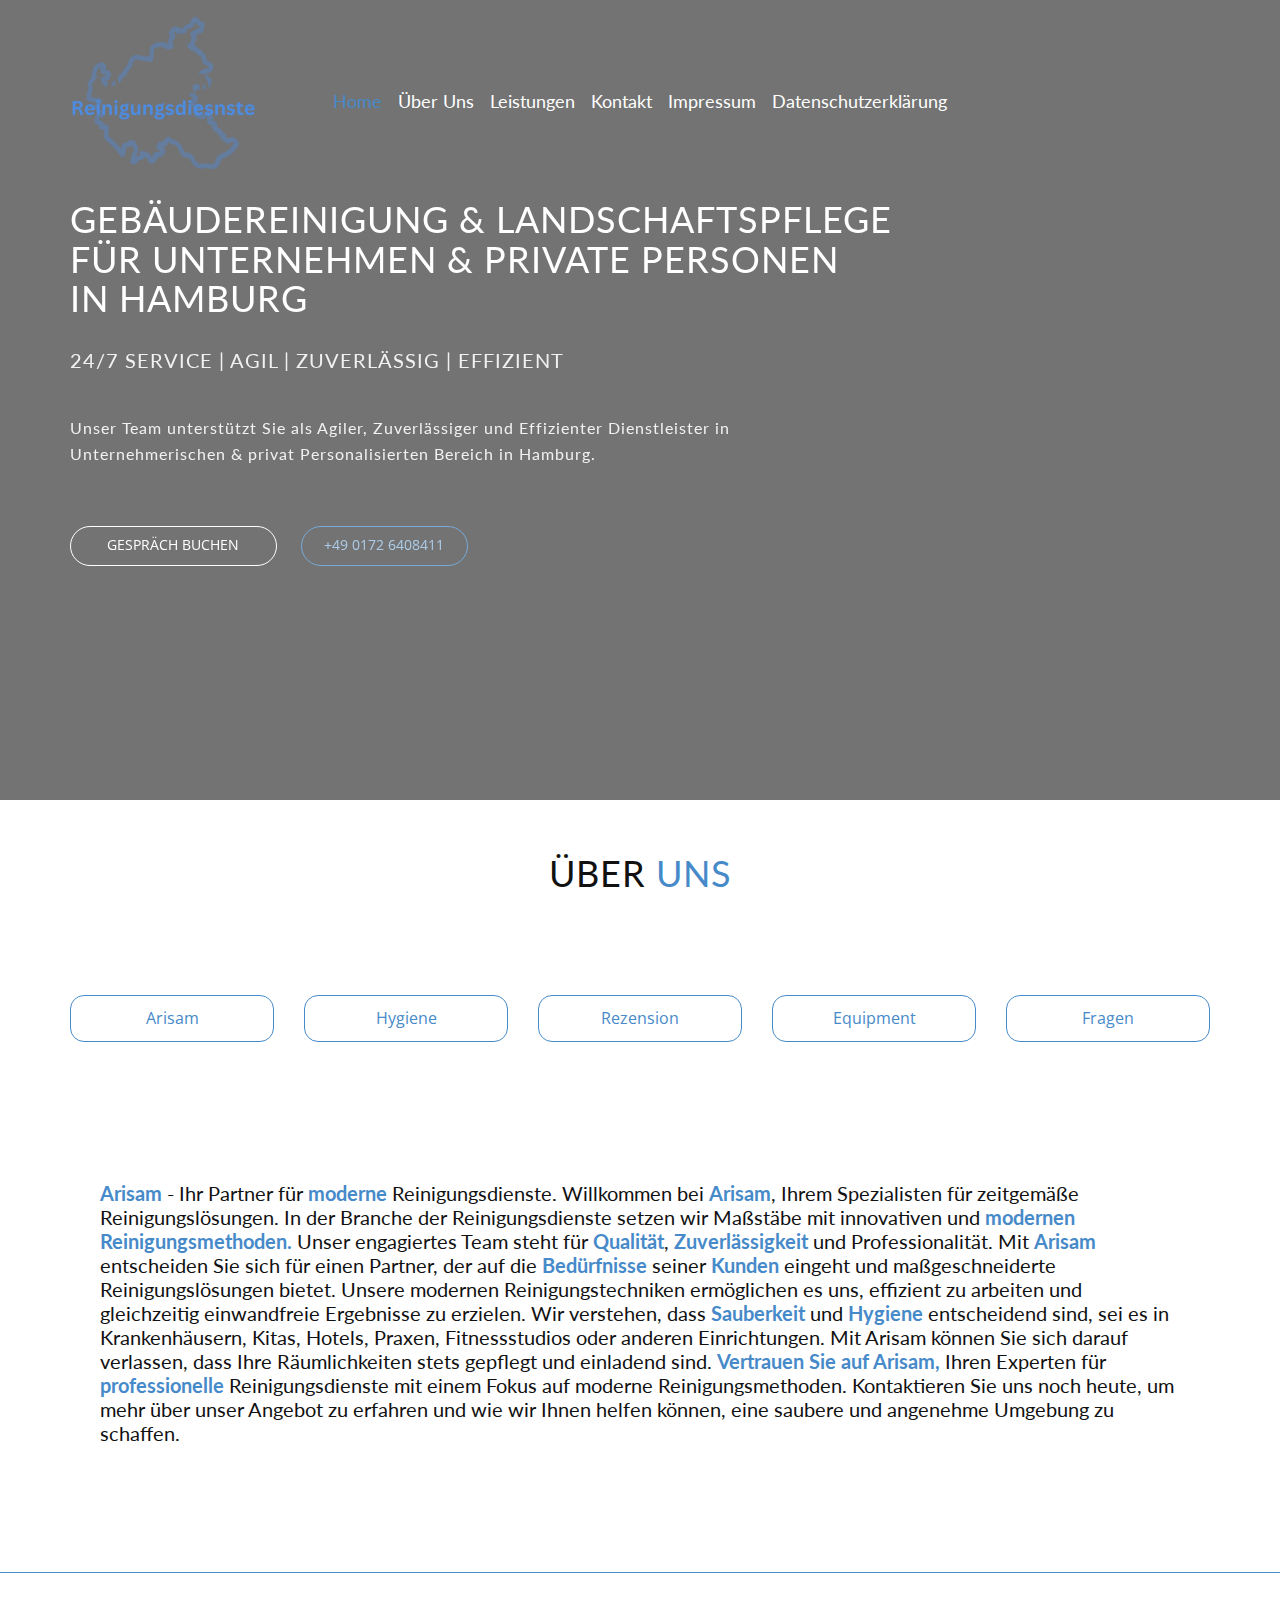
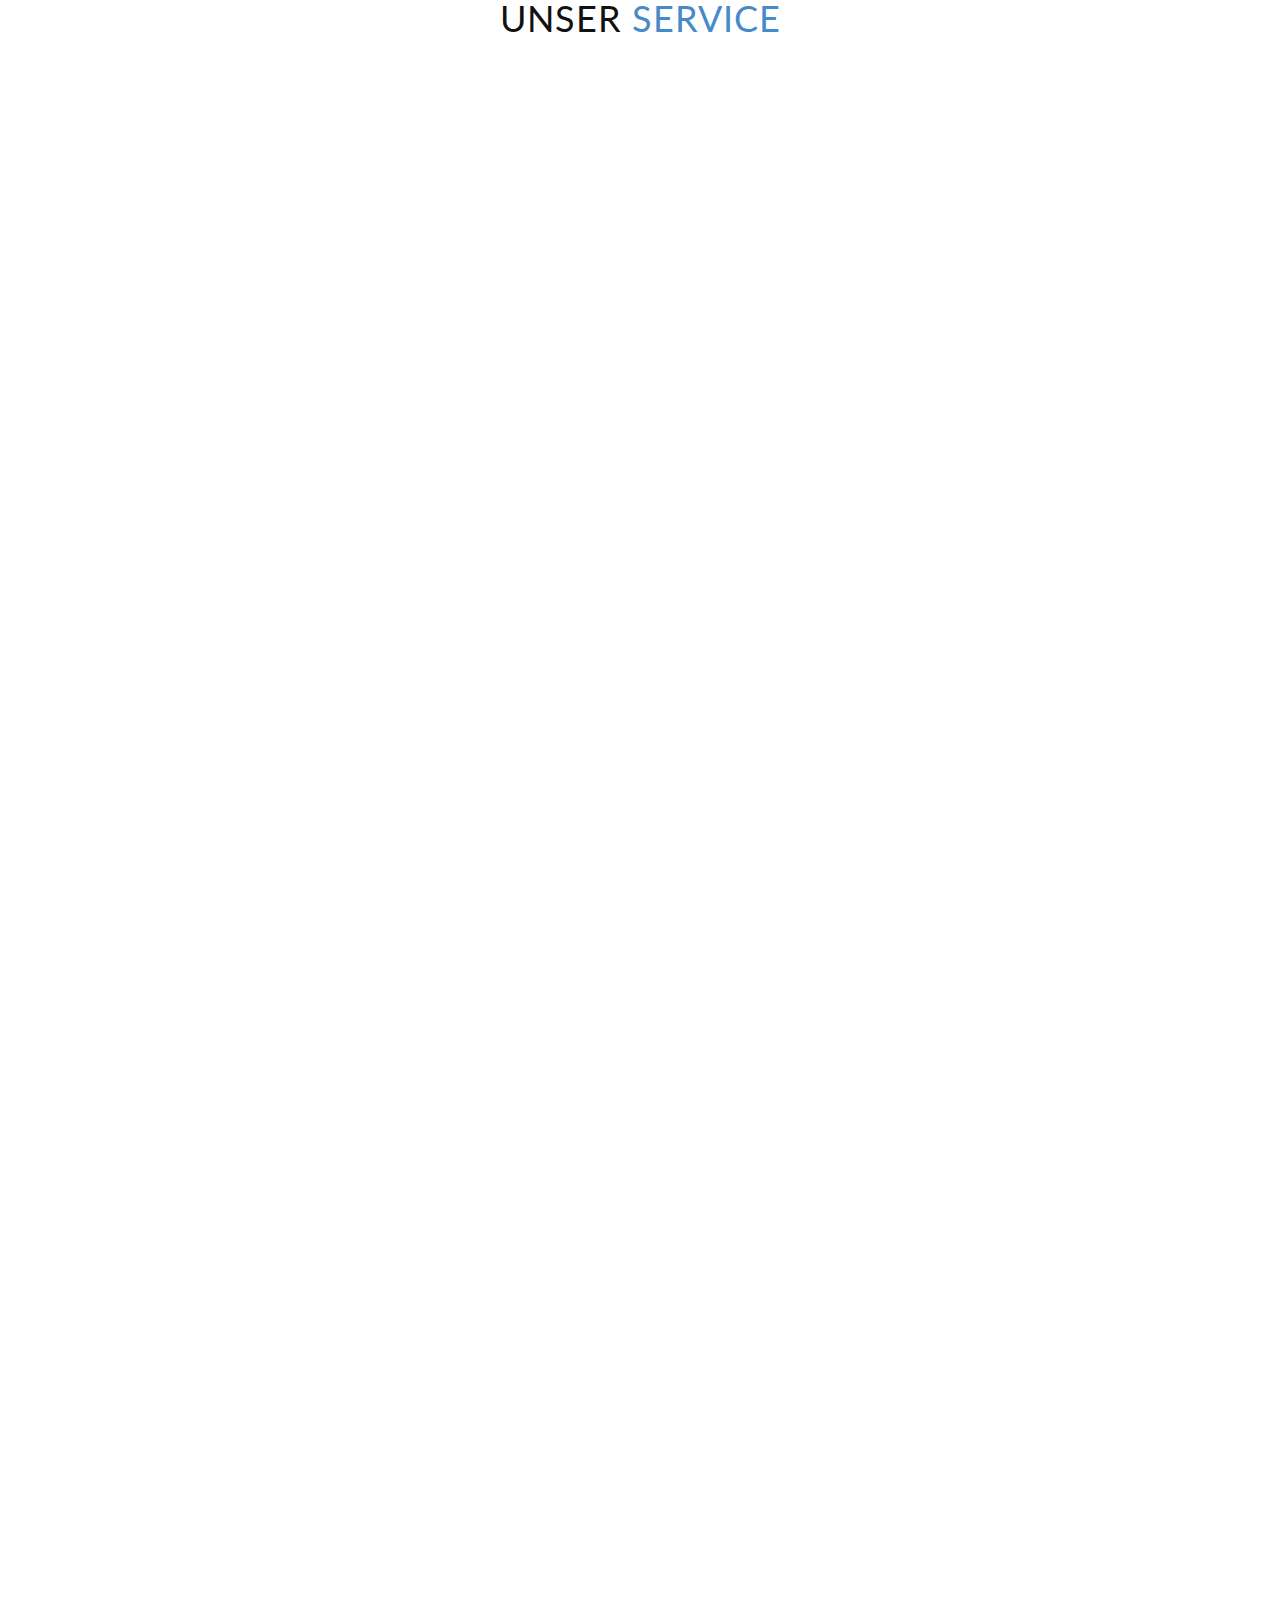
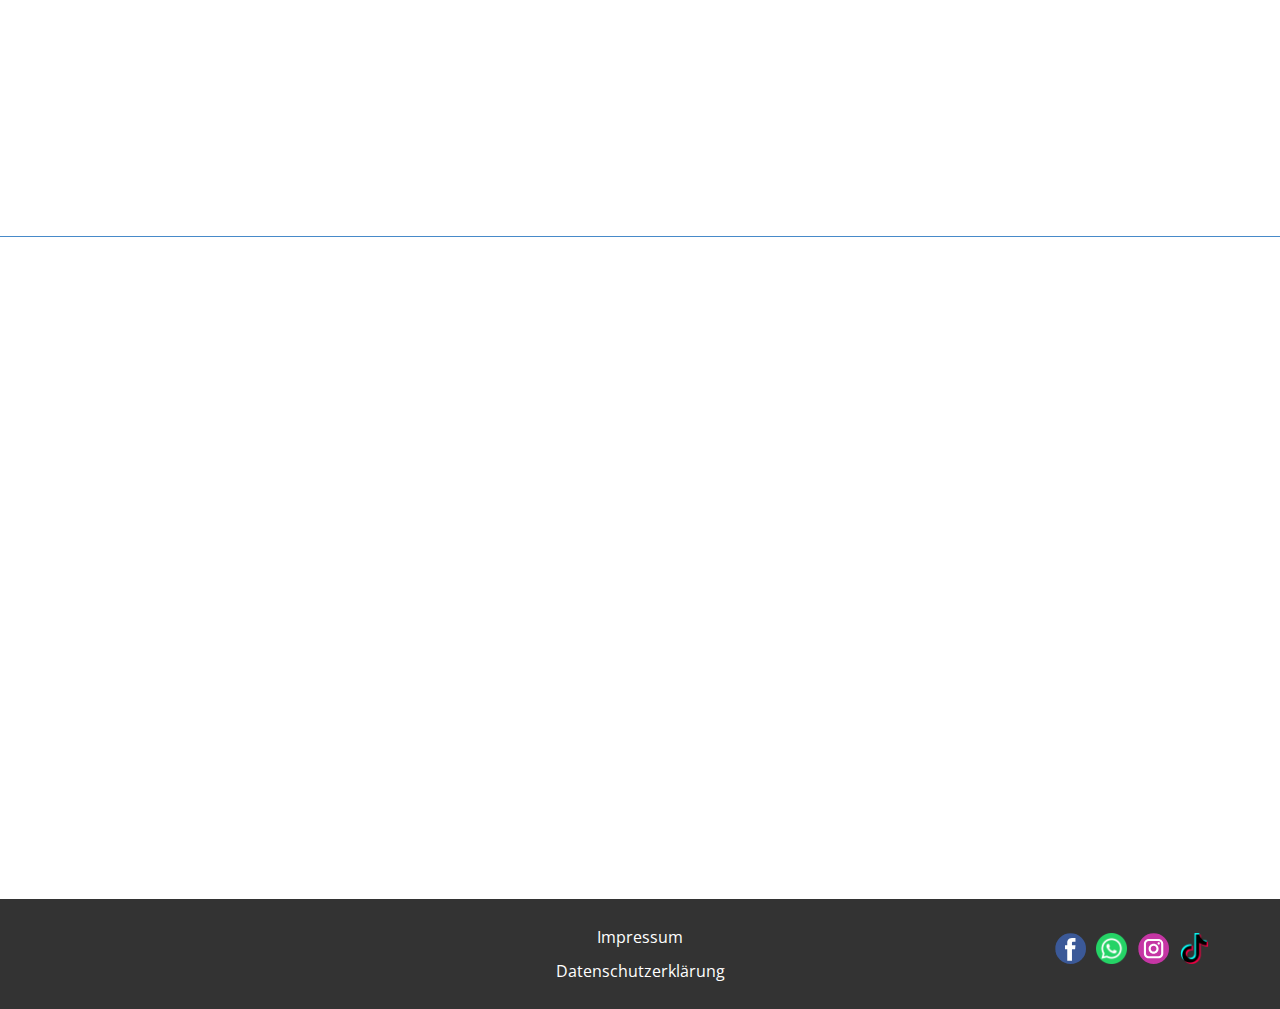
==== commit 955b2904: "changed logo" ====
--- a/index.html
+++ b/index.html
@@ -21,7 +21,7 @@
 		"@type": "Organization",
 		"name": "Arisam",
 		"url": "/",
-		"logo": "images/Arisam.webp",
+		"logo": "images/arisam.png",
 		"sameAs": [
 				"https://www.facebook.com/profile.php?id=61557709664665",
 				"tel:+49 0172 6408411",
@@ -37,7 +37,7 @@
   <script id="usercentrics-cmp" async="" data-eu-mode="true" data-settings-id="isVjv4gxLFCTlb" src="https://app.eu.usercentrics.eu/browser-ui/latest/loader.js"></script><meta data-intl-tel-input-cdn-path="intlTelInput/"></head>
   <body data-home-page="https://website6240409.speedcodes.io/Home.html?version=0c352d93-e768-f21b-fe5c-a140964785a9" data-home-page-title="Home" data-path-to-root="./" data-include-products="false" class="u-overlap-contrast u-body u-overlap u-xxl-mode" data-lang="de"><header class="u-clearfix u-header u-header" id="sec-2824"><div class="u-valign-top-sm u-valign-top-xs u-clearfix u-sheet u-sheet-1">
         <a href="#" class="u-image u-image-1 u-logo" data-image-width="418" data-image-height="381">
-          <img class="u-logo-image u-logo-image-1" src="images/Arisam.webp">
+          <img class="u-logo-image u-logo-image-1" src="images/arisam.png">
         </a>
         <nav class="u-menu u-menu-1 u-menu-one-level u-offcanvas" data-responsive-from="SM">
           <div class="u-custom-font u-font-lato menu-collapse" style="font-size: 1.125rem; letter-spacing: 0px;">
@@ -814,6 +814,4 @@
         <a href="#" class="u-border-none u-active-none u-btn u-btn-2 u-button-style u-hover-none u-none">Datenschutzerklärung </a>
       </div></footer>
   
-</body></html>footer>
-
 </body></html>